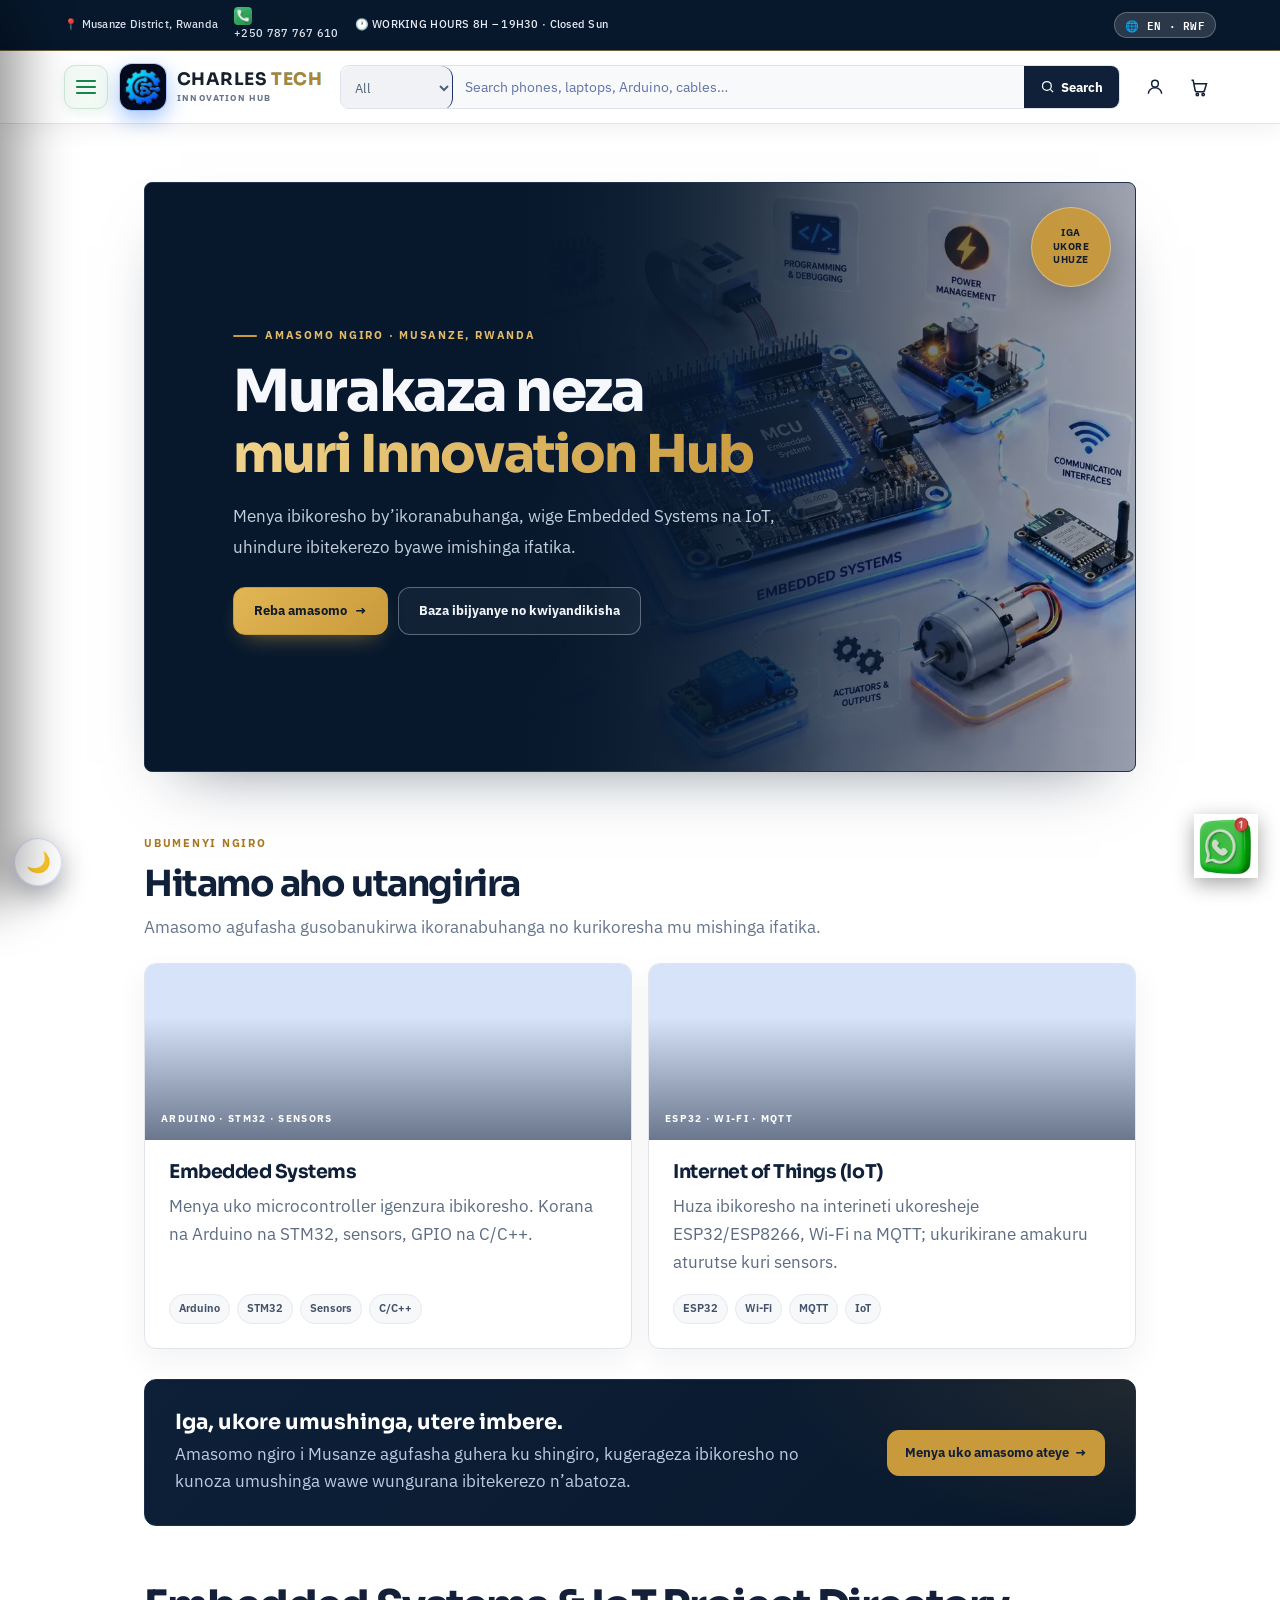
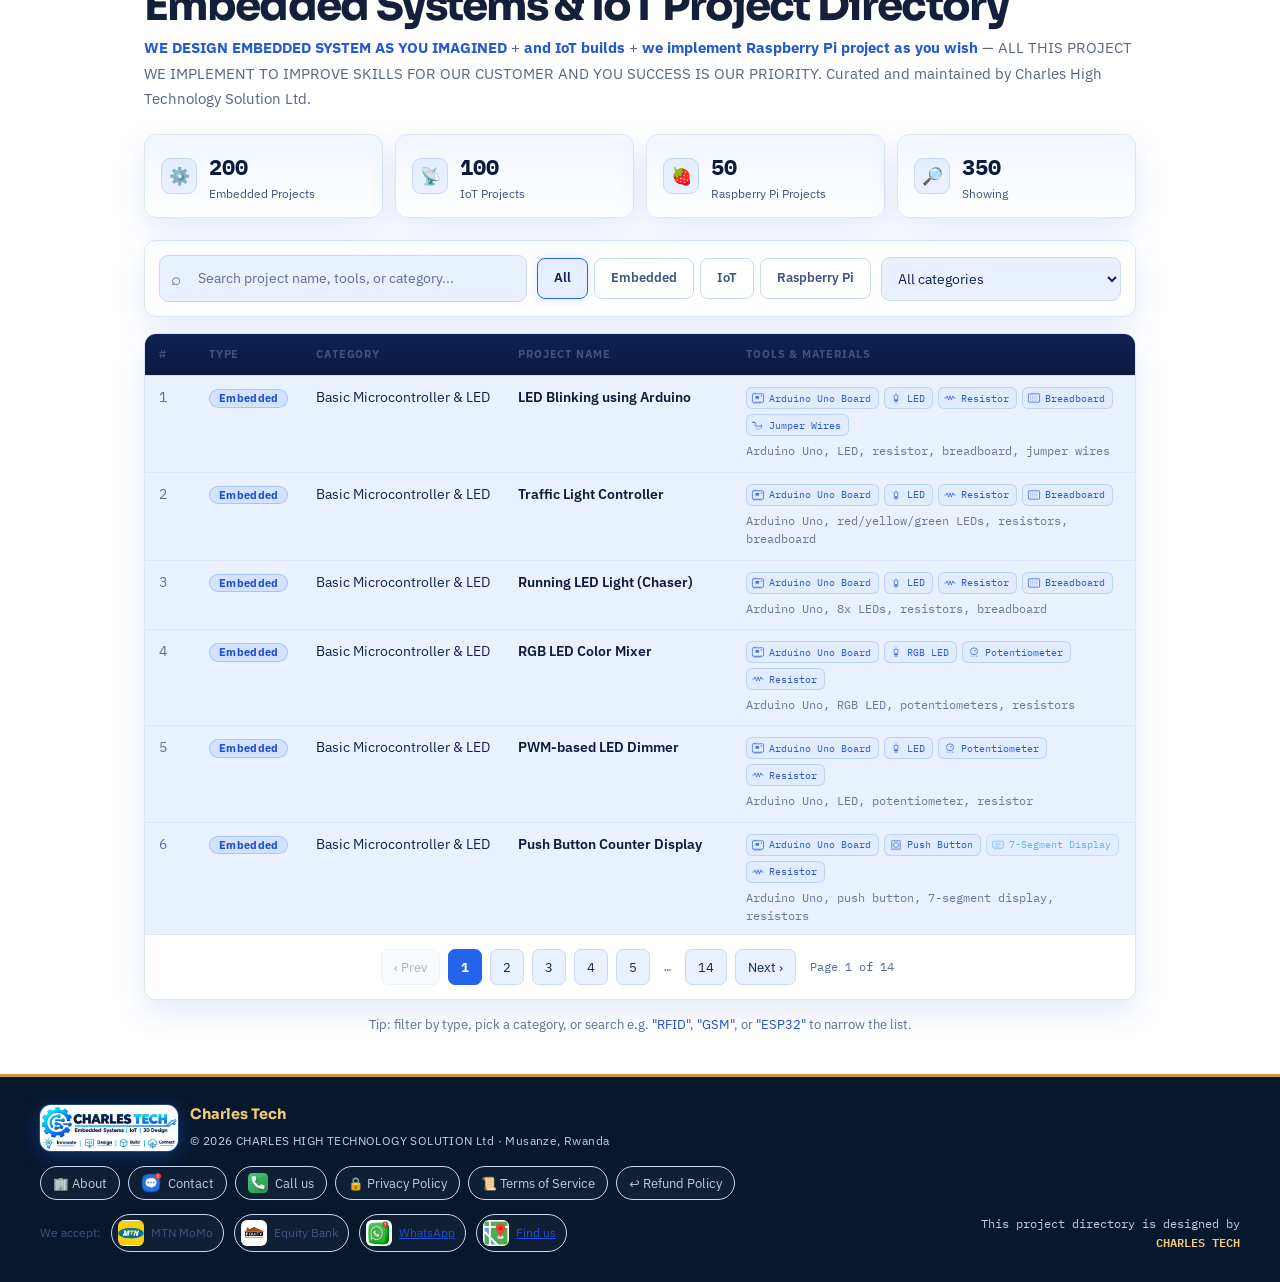
==== index.html @ 1669e125 "Remove Shop promotional image carousel Improve responsive Shop layout and refresh cached assets.\n\n" ====
<!DOCTYPE html>
<html lang="en">
<head>
<meta charset="UTF-8" />
<meta name="viewport" content="width=device-width, initial-scale=1, viewport-fit=cover" />
<meta name="color-scheme" content="light" />
<!-- SECURITY: pictures may only come from this website's own folder (images/) or from data written inside the code.
     Picture links to other websites are BLOCKED by the line below, so nobody can swap your pictures from outside. -->
<meta http-equiv="Content-Security-Policy" content="img-src 'self' data: blob: file:" />
<title>Embedded Systems &amp; IoT Courses in Musanze | Charles Tech Innovation Hub</title>
<!--
  ======================== IMAGE GUIDE — how pictures work on this website ========================
  • Every picture is a DOWNLOADED FILE inside the folder  images/  that sits next to this index.html.
    NO web links are used anywhere (not even inside the code).
  • The folders follow the navigation bar, from Home to the last page:
        images/00-logo-and-icons/   logo + small icons (Equity, MTN, WhatsApp …)          → use .png
        images/01-home/             Home auto-moving pictures  slide-1.jpg … slide-6.jpg  + workshop.jpg
        images/02-shop/products/    shop product photos named by product code, e.g. d001.jpg
        images/03-learn/            Learn auto-moving pictures slide-1.jpg … slide-3.jpg  + gallery-01.jpg … gallery-18.jpg
        images/04-hot-deals/        Hot Deals auto-moving pictures slide-1.jpg … slide-3.jpg
        images/05-team/             team photos  member-1.jpg … member-4.jpg
        images/06-attendance/       only a BACKUP copy — the Attendance & Stock picture is written INSIDE the code
        images/07-other-pages/      banners of Documentation, Tutorials, About, Contact + about-manager.jpg
  • Above every picture in the code you will find TWO comment lines:
        🖼️ IMAGE : what kind of picture goes there (shape + best size)
        📁 FILE  : the exact file name to use
  • TO CHANGE A PICTURE: save your new picture with EXACTLY the same name (same folder, same .jpg/.png ending)
    over the old one. No code editing needed. Then upload the whole folder to your hosting.
  • TO CHECK: open the site with  ?images  at the end of the address (index.html?images) — every picture
    gets a label with its file name and a list shows which files are missing.
  =================================================================================================
-->

<meta name="description" content="Learn Embedded Systems and IoT in Musanze with practical Arduino, ESP32, sensors and real-world projects at Charles Tech." />
<link rel="canonical" href="https://www.charlestech.rw/" />
<meta name="theme-color" content="#040a1c" id="metaTheme" />
<link rel="manifest" href="manifest.webmanifest" />
<link href="assets/css/bootstrap.min.css" rel="stylesheet" />
<style id="chts-storefront">
  :root{
    --store-ink:#17202c;
    --store-muted:#707b88;
    --store-line:#e5eaf1;
    --store-primary:#2563eb;
    --store-primary-dark:#1d4ed8;
    --store-blue:#132642;
    --store-surface:#fff;
    --store-soft:#f5f8fc;
    color-scheme:light;
  }
  html,body{background:#fff;color:var(--store-ink);font-family:Inter,"Segoe UI",Arial,sans-serif}
  body{font-size:15px}
  a{color:inherit}
  .utilbar-v2{min-height:36px;padding:6px clamp(16px,5vw,76px);background:var(--store-primary);color:#fff;font-size:12px}
  .utilbar-v2 a{color:#fff}
  .utilbar-v2 .ub-left,.utilbar-v2 .ub-right{gap:18px}
  .ub-lang{padding:0;border:0;background:transparent;font:inherit;color:#fff}
  .brandbar{position:relative;display:flex;gap:22px;padding:14px clamp(16px,5vw,76px);background:#fff;border-bottom:1px solid var(--store-line);color:var(--store-ink);box-shadow:none}
  .brand-left{gap:14px}
  .cw-brand{display:flex;align-items:center;gap:10px;color:inherit;text-decoration:none}
  .cw-brand img{width:48px;height:48px;object-fit:contain}
  .cw-text b{font-size:23px;letter-spacing:-1.1px;font-weight:850;color:#17202c}
  .cw-text b i{font-style:normal;color:var(--store-primary)}
  .cw-text small{display:block;color:var(--store-muted);font-size:10px;letter-spacing:.04em}
  .header-search{height:42px;border:1px solid #dfe3e8;border-radius:7px;background:#fff}
  .header-search select{max-width:145px;background:#f8f9fa;color:#5d6670}
  .header-search input{color:var(--store-ink)}
  .header-search button{background:var(--store-primary);color:#fff}
  .header-authbtn{border-color:var(--store-line);background:#fff;color:var(--store-ink)}
  .header-authbtn small{color:var(--store-muted)}
  .header-authbtn.primary{background:var(--store-primary);color:#fff;box-shadow:none}
  .header-authbtn.primary small{color:#fff}
  .header-authbtn.primary span{color:#fff}
  .icon-btn{color:var(--store-ink)}
  .wa-btn{color:var(--store-primary)}
  .mainnav-v2{position:relative;top:auto;z-index:20;padding:0 clamp(16px,5vw,76px);gap:10px;background:#fff;border-bottom:1px solid var(--store-line);box-shadow:0 3px 12px rgba(20,30,40,.035)}
  .mainnav-v2 a{padding:12px 15px;border-bottom-width:2px;color:#3b424b;font-size:13px}
  .mainnav-v2 a:hover,.mainnav-v2 a.active{color:var(--store-primary);border-bottom-color:var(--store-primary)}
  .mainnav-v2 a.active{background:none;box-shadow:none}
  .wrap{width:min(1320px,100%);padding:0 clamp(16px,5vw,76px);margin:0 auto}
  #sec-home{padding-top:0}
  .store-home{--bs-gutter-x:1.5rem}
  .store-hero{position:relative;display:grid;align-items:center;min-height:clamp(280px,38vw,460px);margin:24px 0 0;overflow:hidden;border-radius:12px;background:#f4f6f8}
  .store-hero img{position:absolute;inset:0 0 0 auto;width:58%;height:100%;object-fit:contain;object-position:center}
  .store-hero:after{position:absolute;inset:0;content:"";background:linear-gradient(90deg,#f4f6f8 0%,#f4f6f8 35%,rgba(244,246,248,.92) 48%,rgba(244,246,248,0) 77%)}
  .store-hero-copy{position:relative;z-index:1;max-width:700px;padding:clamp(28px,6vw,76px);color:var(--store-ink)}
  .store-kicker{display:inline-flex;align-items:center;gap:8px;margin-bottom:15px;color:var(--store-primary);font-size:12px;font-weight:750;letter-spacing:.13em;text-transform:uppercase}
  .store-hero h1{max-width:570px;margin:0 0 14px;font-size:clamp(32px,4.4vw,54px);font-weight:850;line-height:1.04;letter-spacing:-.045em;color:#fff}
  .store-hero p{max-width:470px;margin:0 0 24px;color:#596575;font-size:16px;line-height:1.7}
  .store-hero .btn{min-height:46px;padding:12px 21px;border-radius:6px;font-weight:700}
  .store-btn-primary{border:1px solid var(--store-primary);background:var(--store-primary);color:#fff}
  .store-btn-primary:hover{border-color:var(--store-primary-dark);background:var(--store-primary-dark);color:#fff}
  .store-btn-ghost{border:1px solid #cbd1d8;background:#fff;color:var(--store-ink)}
  .store-btn-ghost:hover{background:#f3f5f7;color:var(--store-ink)}
  .store-hero-badge{position:absolute;right:24px;top:24px;z-index:1;display:grid;place-items:center;width:70px;height:70px;border:1px solid rgba(255,255,255,.45);border-radius:50%;background:var(--store-primary);color:#fff;font-size:11px;font-weight:800;text-align:center;line-height:1.2}
  .store-benefits{display:flex;align-items:center;justify-content:center;gap:clamp(16px,4vw,48px);min-height:56px;margin:0 -1px;border-bottom:1px solid var(--store-line);color:var(--store-primary);font-size:12px;font-weight:700}
  .store-benefits span{display:inline-flex;align-items:center;gap:7px;white-space:nowrap}
  .store-benefits i{font-style:normal;font-size:15px}
  .store-section{padding:34px 0 6px}
  .store-section-head{display:flex;justify-content:space-between;align-items:end;gap:16px;margin-bottom:18px}
  .store-section-head h2{margin:0;color:var(--store-ink);font-size:22px;font-weight:780;letter-spacing:-.035em}
  .store-section-head p{margin:5px 0 0;color:var(--store-muted);font-size:13px}
  .store-view-all{flex-shrink:0;color:#333d48;font-size:12px;text-decoration:none}
  .store-view-all:hover{color:var(--store-primary)}
  .store-category-card{display:flex;min-height:192px;flex-direction:column;overflow:hidden;border:1px solid var(--store-line);border-radius:8px;background:#fff;color:var(--store-ink);text-decoration:none;transition:box-shadow .18s,transform .18s}
  .store-category-card:hover{transform:translateY(-3px);box-shadow:0 12px 30px rgba(37,99,235,.12)}
  .store-category-image{position:relative;display:grid;place-items:center;min-height:144px;padding:12px;overflow:hidden;background:#fff}
  .store-category-image img{width:100%;height:135px;object-fit:contain}
  .store-category-image .store-emoji{font-size:65px;line-height:1}
  .store-category-title{display:flex;flex:1;align-items:center;justify-content:center;min-height:44px;padding:8px 10px;border-top:1px solid var(--store-line);font-size:12px;font-weight:650;text-align:center}
  .store-product-card{height:100%;overflow:hidden;border:1px solid var(--store-line);border-radius:8px;background:#fff;transition:transform .18s,box-shadow .18s}
  .store-product-card:hover{transform:translateY(-3px);box-shadow:0 12px 28px rgba(37,99,235,.12)}
  .store-product-image{position:relative;display:grid;place-items:center;height:190px;padding:12px;background:#fff}
  .store-product-image img{width:100%;height:100%;object-fit:contain}
  .store-product-image .pc-slider{position:absolute;inset:0;width:100%;height:100%}
  .store-product-image .pc-slide{width:100%;height:100%;object-fit:contain}
  .store-product-image .pc-emoji{font-size:68px}
  .store-product-info{padding:12px 13px 14px;border-top:1px solid var(--store-line)}
  .store-product-category{display:block;margin-bottom:5px;color:var(--store-muted);font-size:10px;text-transform:uppercase;letter-spacing:.055em}
  .store-product-name{display:-webkit-box;min-height:38px;overflow:hidden;margin:0 0 7px;color:#303943;font-size:13px;font-weight:600;line-height:1.45;-webkit-box-orient:vertical;-webkit-line-clamp:2}
  .store-product-price{display:block;margin:0 0 10px;color:var(--store-primary-dark);font-size:14px;font-weight:800}
  .store-product-card .btn{width:100%;padding:8px 10px;border-radius:5px;font-size:12px;font-weight:700}
  .store-empty{grid-column:1/-1;padding:30px;border:1px dashed var(--store-line);border-radius:9px;color:var(--store-muted);text-align:center}
  .store-brands{display:flex;align-items:center;justify-content:center;gap:clamp(18px,5vw,56px);flex-wrap:wrap;padding:24px 0;border-top:1px solid var(--store-line);border-bottom:1px solid var(--store-line)}
  .store-brands-label{width:100%;color:var(--store-muted);font-size:11px;font-weight:700;letter-spacing:.13em;text-align:center;text-transform:uppercase}
  .store-brand-word{color:#58616b;font-size:17px;font-weight:800;letter-spacing:-.04em}
  .store-brand-word:nth-child(3){color:var(--store-primary)}
  .store-brand-word:nth-child(4){color:#398f55}
  .store-brand-word:nth-child(5){color:#1878b9}
  .store-about{display:grid;grid-template-columns:1fr 1fr;gap:28px;align-items:center;padding:34px 0 44px}
  .store-about img{width:100%;max-height:300px;object-fit:cover;border-radius:9px}
  .store-about h2{margin:0 0 10px;font-size:24px;font-weight:800;letter-spacing:-.035em}
  .store-about p{max-width:550px;color:var(--store-muted);font-size:14px;line-height:1.75}
  .store-about-stats{display:flex;gap:22px;margin-top:18px}
  .store-about-stats b{display:block;color:var(--store-primary);font-size:18px}
  .store-about-stats span{color:var(--store-muted);font-size:11px}
  .legacy-home{margin:14px 0 32px;border-top:1px solid var(--store-line);color:var(--store-ink)}
  .legacy-home>summary{padding:15px 4px;color:#4d5864;font-size:13px;font-weight:700;cursor:pointer}
  .legacy-home-body{padding-top:12px}
  .page-section:not(#sec-home){padding-top:28px;padding-bottom:38px}
  .page-section .section-head h2{color:var(--store-ink)}
  #productGrid .product-card{border:1px solid var(--store-line);background:#fff;color:var(--store-ink);box-shadow:0 4px 16px rgba(16,26,40,.04)}
  #productGrid .product-card .cat,#productGrid .product-card .stock,.pc-rating{color:var(--store-muted)}
  #productGrid .product-card .price{color:var(--store-primary-dark)}
  #productGrid .product-card h4{color:var(--store-ink)}
  .btn-primary,.btn.btn-primary{background:var(--store-primary);border-color:var(--store-primary);color:#fff}
  .btn-primary:hover,.btn.btn-primary:hover{background:var(--store-primary-dark);border-color:var(--store-primary-dark)}
  .footerbar{margin-top:0;background:#26344a;color:#fff}
  .footerbar .footer-text,.footerbar .footer-text small,.footerbar .footer-tag{color:rgba(255,255,255,.72)}
  .footerbar .footer-text b,.footerbar .footer-tag .accent{color:#fff}
  .footer-links a{color:rgba(255,255,255,.78)}
  .footer-logos{color:#fff}
  .wa-float{background:#1eaa68}
  @media(max-width:900px){
    .brandbar{gap:12px;padding-top:12px;padding-bottom:12px}
    .brandbar .header-search{order:3;flex:1 1 100%}
    .store-product-image{height:165px}
    .store-category-card{min-height:175px}
    .store-category-image{min-height:128px}
    .store-category-image img{height:120px}
  }
  @media(max-width:640px){
    .utilbar-v2{font-size:11px}
    .brandbar{padding:10px 14px}
    .cw-brand img{width:40px;height:40px}
    .cw-text b{font-size:19px}
    .cw-text small{font-size:8px}
    .brand-right-icons{margin-left:auto}
    .brand-right-icons .icon-btn:first-child{display:none}
    .wa-btn .wa-label{display:none}
    .header-search{flex-basis:100%}
    .header-search select{max-width:105px}
    .mainnav-v2{padding:0 8px;gap:0}
    .mainnav-v2 a{padding:10px 11px;font-size:12px}
    .wrap{padding-right:14px;padding-left:14px}
    .store-hero{min-height:340px;margin-top:14px;border-radius:8px}
    .store-hero img{width:100%;opacity:.28;object-position:center}
    .store-hero:after{background:linear-gradient(90deg,rgba(244,246,248,.94),rgba(244,246,248,.8))}
    .store-hero-copy{padding:24px 20px}
    .store-hero h1{max-width:350px;font-size:clamp(32px,9vw,36px)}
    .store-hero p{font-size:14px}
    .store-hero-badge{top:auto;right:12px;bottom:12px;width:50px;height:50px;font-size:8px}
    .store-benefits{justify-content:flex-start;overflow-x:auto;min-height:49px;gap:22px;scrollbar-width:none}
    .store-benefits::-webkit-scrollbar{display:none}
    .store-benefits span{font-size:11px}
    .store-section{padding-top:26px}
    .store-section-head h2{font-size:19px}
    .store-category-card{min-height:160px}
    .store-category-image{min-height:118px}
    .store-category-image img{height:108px}
    .store-category-title{font-size:11px}
    .store-product-image{height:155px}
    .store-product-info{padding:10px}
    .store-product-name{font-size:12px}
    .store-product-price{font-size:13px}
    .store-about{grid-template-columns:1fr;gap:18px;padding:28px 0}
    .store-about img{grid-row:1;max-height:220px}
    .store-about h2{font-size:21px}
    .store-brand-word{font-size:15px}
  }
  @media(prefers-reduced-motion:reduce){
    *,*:before,*:after{scroll-behavior:auto!important;animation-duration:.01ms!important;animation-iteration-count:1!important;transition-duration:.01ms!important}
  }
</style>
<style id="chts-touch">
/* ===== APP-READY TOUCH & SCREEN RULES — phones, tablets, laptops, desktops (installed app or browser) ===== */
@media (pointer:coarse){
  button,.btn,.cat-tab-btn,.eg-chip-btn,.admin-tab-btn,.pay-chip,.paycard-copy,.pw-toggle{min-height:44px}
  .pw-toggle,#drawerCloseBtn{min-width:44px;min-height:44px}
  nav.footer-links a,.contact-value a,.ub-left a{display:inline-flex;align-items:center;min-height:44px}
  .hs-dots button,.eg-th,.pc-dots i{position:relative}
  .hs-dots button{min-height:0;min-width:0}
  .hs-dots button::after{content:"";position:absolute;inset:-18px -8px}      /* tiny dots get a big finger area */
  input,select,textarea{font-size:16px}                                        /* stops iPhone zooming into forms */
}
@media (hover:none){ a:hover,button:hover{transform:none} }
@media (min-width:1900px){ html{font-size:112.5%} }                           /* big monitors / TV browsers */
@media (display-mode:standalone){ body{-webkit-user-select:none;user-select:none} input,textarea,[contenteditable]{-webkit-user-select:text;user-select:text} }
</style>
<style id="chts-images-css">
/* ===== IMAGES — plain files in the images/ folder, responsive on phone, tablet, laptop and desktop ===== */
img{max-width:100%;height:auto}
/* a picture that is missing never shows a broken icon: its box keeps the brand colours */
img.img-missing{background-color:#0b1f66;background-image:radial-gradient(120% 120% at 100% 0,rgba(6,182,212,.35),transparent 55%),linear-gradient(135deg,#0a1a4f,#1d4ed8)}
.pic-optional:not(.pic-ok){opacity:0;pointer-events:none}
.has-pic>.pc-emoji{display:none}
.pc-photo{position:absolute;inset:8px;width:calc(100% - 16px);height:calc(100% - 16px);object-fit:contain;border-radius:10px}
/* section banner (Documentation, Tutorials, About, Contact): wide on desktop, taller crop on phones */
.sec-banner{position:relative;display:block;width:100%;height:auto;aspect-ratio:4/1;min-height:104px;max-height:220px;margin:0 0 16px;border-radius:16px;overflow:hidden;
  object-fit:cover;object-position:center;background:#0a1a4f;box-shadow:0 0 0 1px rgba(96,165,250,.28),0 10px 30px rgba(3,10,40,.35)}
@media (max-width:640px){.sec-banner{aspect-ratio:16/7;border-radius:12px;margin-bottom:12px}}
/* ?images checker */
body.img-guide img[src^="images/"],body.img-guide img[data-missing],body.img-guide .workplace-photo-bg{outline:3px dashed #f59e0b!important;outline-offset:-3px}
body.img-guide img.img-missing{outline-color:#ef4444!important}
#img-guide{position:fixed;right:10px;bottom:10px;z-index:99999;width:min(460px,calc(100vw - 20px));max-height:72vh;overflow:auto;background:#fff;color:#0f1b3d;border:2px solid #f59e0b;border-radius:14px;padding:12px 14px;box-shadow:0 12px 40px rgba(0,0,0,.45);font:13px/1.45 system-ui,sans-serif}
#img-guide p{margin:6px 0}#img-guide code{background:#eef3fb;padding:1px 5px;border-radius:5px;word-break:break-all}
#img-guide table{width:100%;border-collapse:collapse}#img-guide td{border-top:1px solid #e0e7f5;padding:5px 4px;vertical-align:top}
#img-guide #igx{float:right;border:0;background:#f59e0b;color:#000;border-radius:8px;width:30px;height:30px;font-size:18px;cursor:pointer}
</style>
<script id="chts-images">
/* =====================================================================================================
   IMAGES — the simple and safe way (no web links, no picture engine)
   -----------------------------------------------------------------------------------------------------
   • Every picture is a normal <img src="images/…"> tag pointing to a file in the folder  images/
     It works without any script, works after hosting, and is saved for offline use by the app (sw.js).
   • This small script only does two things:
       1) if a picture file is missing, it shows a clean blue box instead of a broken-picture icon
       2) open the site with  ?images  (index.html?images) to see every picture's file name + which are missing
   ===================================================================================================== */
(function(){
  'use strict';
  var BLANK='[data-uri]';
  var OK=window.CHTS_IMG_OK=new Set(), BAD=window.CHTS_IMG_BAD=new Set();
  function src(t){ return t.getAttribute('src')||''; }
  document.addEventListener('load',function(e){
    var t=e.target; if(!t||t.tagName!=='IMG') return; var s=src(t); if(!s||s===BLANK) return;
    OK.add(s); t.classList.add('pic-ok'); t.classList.remove('img-missing');
    if(t.classList.contains('pic-optional')&&t.parentElement) t.parentElement.classList.add('has-pic');
  },true);
  document.addEventListener('error',function(e){
    var t=e.target; if(!t||t.tagName!=='IMG') return; var s=src(t); if(!s||s===BLANK) return;
    if(!/^(images|assets)\//.test(s)) return;                 /* only our own files are handled here */
    BAD.add(s); t.setAttribute('data-missing',s); t.classList.add('img-missing'); t.classList.remove('pic-ok');
    if(t.classList.contains('pic-optional')&&t.parentElement) t.parentElement.classList.remove('has-pic');
    t.removeAttribute('srcset'); t.src=BLANK;
  },true);

  /* ---------- ?images → checker panel ---------- */
  var CSS_FILES=['images/00-logo-and-icons/logo-wide.png','images/00-logo-and-icons/icon-equity.png','images/00-logo-and-icons/icon-mtn.png',
    'images/00-logo-and-icons/icon-whatsapp.png','images/00-logo-and-icons/icon-map.png','images/00-logo-and-icons/icon-chat.png',
    'images/00-logo-and-icons/icon-phone.png','images/01-home/workshop.jpg','images/07-other-pages/about-manager.jpg'];
  function probe(u){ return new Promise(function(ok){ var i=new Image(); i.onload=function(){ok(true)}; i.onerror=function(){ok(false)}; i.src=u; }); }
  function guide(){
    document.body.classList.add('img-guide');
    var p=document.createElement('div'); p.id='img-guide';
    p.innerHTML='<button type="button" id="igx" aria-label="Close">×</button><b>🖼️ Pictures of this website</b>'+
      '<p>Every picture is a file in the folder <code>images/</code>. Orange dashed boxes = pictures, red = file missing. Move the mouse over a picture to see its file name.</p><div id="igl">Checking files…</div>';
    document.body.appendChild(p); p.querySelector('#igx').onclick=function(){ p.remove(); document.body.classList.remove('img-guide'); };
    var set={};
    document.querySelectorAll('img').forEach(function(im){ var s=im.getAttribute('data-missing')||src(im); if(/^images\//.test(s)){ set[s]=1; im.title='📁 '+s; } });
    CSS_FILES.forEach(function(s){ set[s]=1; });
    var keys=Object.keys(set).sort();
    Promise.all(keys.map(probe)).then(function(r){
      var miss=0, rows=keys.map(function(k,i){ if(!r[i]) miss++; return '<tr><td>'+(r[i]?'✅':'❌')+'</td><td><code>'+k+'</code></td></tr>'; }).join('');
      p.querySelector('#igl').innerHTML='<p><b>'+(keys.length-miss)+' found · '+miss+' missing</b> (on the pages opened so far — open each page to check its pictures)</p><table>'+rows+'</table>'+
        '<p><small>Product photos: <code>images/02-shop/products/&lt;product code&gt;.jpg</code> (codes in product-codes.csv)</small></p>';
    });
  }
  function start(){ if(/[?&]images(=|&|$)/.test(location.search)) setTimeout(guide,1200); }
  if(document.readyState==='loading') document.addEventListener('DOMContentLoaded',start); else start();
})();
</script>



<link rel="apple-touch-icon" href="assets/icons/apple-touch-icon.png" />
<meta name="mobile-web-app-capable" content="yes" />
<meta name="apple-mobile-web-app-capable" content="yes" />
<meta name="apple-mobile-web-app-status-bar-style" content="black-translucent" />
<meta name="apple-mobile-web-app-title" content="Charles Tech Innovation Hub" />
<link rel="preload" as="image" href="images/01-home/slide-1.jpg" fetchpriority="high" />
<script>try{var t=localStorage.getItem("chts-theme");if(t)document.documentElement.dataset.theme=t}catch(e){}</script>
<link rel="icon" type="image/png" href="assets/icons/favicon.png" />

<!-- Open Graph / social share preview -->
<meta property="og:type" content="website" />
<meta property="og:site_name" content="Charles Tech Innovation Hub" />
<meta property="og:title" content="Learn Embedded Systems &amp; IoT in Musanze | Charles Tech Innovation Hub" />
<meta property="og:description" content="Build practical skills in Embedded Systems and IoT with Arduino, ESP32, sensors and real-world projects at Charles Tech in Musanze." />
<meta property="og:url" content="https://www.charlestech.rw/" />
<meta property="og:locale" content="en_RW" />
<meta name="twitter:card" content="summary" />
<meta name="twitter:title" content="Learn Embedded Systems &amp; IoT in Musanze | Charles Tech Innovation Hub" />
<meta name="twitter:description" content="Build practical skills in Embedded Systems and IoT with Arduino, ESP32, sensors and real-world projects at Charles Tech in Musanze." />

<!-- Structured data: helps Google show CHTS as a real local business -->
<script type="application/ld+json">
{
  "@context": "https://schema.org",
  "@type": "ElectronicsStore",
  "name": "CHARLES HIGH TECHNOLOGY SOLUTION Ltd",
  "alternateName": "Charles Tech Innovation Hub",
  "description": "Embedded Systems and IoT Smart project kits, tools, and training based in Musanze, Rwanda.",
  "url": "https://www.charlestech.rw/",
  "telephone": "+250787767610",
  "address": {
    "@type": "PostalAddress",
    "addressLocality": "Musanze",
    "addressCountry": "RW"
  },
  "openingHours": "Mo-Sa 08:00-19:30",
  "sameAs": [
    "https://wa.me/250787767610"
  ]
}
</script>

<link rel="preconnect" href="https://fonts.googleapis.com">
<link href="https://fonts.googleapis.com/css2?family=Sora:wght@500;600;700;800&family=IBM+Plex+Sans:wght@400;500;600;700&family=IBM+Plex+Mono:wght@400;500;600&display=swap" rel="stylesheet">
<style>
  :root{
    --bg:        #040a1c;
    --bg-soft:   #071230;
    --panel:     #0a1636;
    --panel-2:   #0e1d45;
    --line:      #1c3070;
    --line-soft: #142457;
    --green-50:  #eaf2ff;
    --green-100: #cfe0ff;
    --green-300: #7fb0ff;
    --green-400: #4d8dff;
    --green-500: #2f6df0;
    --green-600: #1f55d0;
    --green-glow: rgba(77,141,255,0.35);
    --blue-400:  #60a5fa;
    --amber-400: #f2c14e;
    --teal-400:  #38c8f0;
    --text-dim:  #94a9d6;
    --text-dim-2:#6073a3;
    --radius:    12px;
    --shadow:    0 10px 30px rgba(0,0,0,0.35);
  }

  *{ box-sizing: border-box; }
  html,body{ margin:0; padding:0; scroll-behavior:smooth; }
  body{
    background:
      radial-gradient(1400px 700px at 8% -12%, rgba(77,141,255,0.16), transparent 58%),
      radial-gradient(1000px 550px at 105% 5%, rgba(95,184,255,0.10), transparent 55%),
      radial-gradient(900px 500px at 50% 105%, rgba(56,200,240,0.08), transparent 60%),
      linear-gradient(160deg, #071433 0%, #040a1c 45%, #030818 100%),
      var(--bg);
    background-attachment: fixed;
    color: var(--green-50);
    font-family: 'IBM Plex Sans', 'Segoe UI', sans-serif;
    min-height: 100vh;
    position: relative;
  }
  body::before{
    content:"";
    position: fixed;
    inset:0;
    z-index:-1;
    pointer-events:none;
    opacity:0.5;
    background-image:
      linear-gradient(rgba(77,141,255,0.05) 1px, transparent 1px),
      linear-gradient(90deg, rgba(77,141,255,0.05) 1px, transparent 1px);
    background-size: 42px 42px;
    -webkit-mask-image: radial-gradient(1200px 800px at 50% 0%, #000 30%, transparent 85%);
    mask-image: radial-gradient(1200px 800px at 50% 0%, #000 30%, transparent 85%);
  }

  a{ color: var(--green-300); }

  /* ---------- UTILITY TOP BAR (announcement / contact strip, like the reference layout) ---------- */
  .utilbar{
    background: linear-gradient(90deg, var(--green-600), #1b3f9e);
    color: #eaf2ff;
    font-size: 12.5px;
    padding: 7px 22px;
    display:flex; align-items:center; justify-content:space-between; gap:14px;
    flex-wrap:wrap;
  }
  .utilbar .util-left{ font-weight:600; white-space:nowrap; }
  .utilbar .util-right{ display:flex; align-items:center; gap:16px; flex-wrap:wrap; }
  .utilbar a{ color:#eaf2ff; text-decoration:none; display:flex; align-items:center; gap:5px; white-space:nowrap; opacity:0.95; }
  .utilbar a:hover{ opacity:1; text-decoration:underline; }
  .utilbar .sep{ opacity:0.4; }
  @media (max-width: 980px){
    .utilbar .util-left{ display:none; }
    .utilbar{ justify-content:center; }
  }
  @media (max-width: 620px){
    .utilbar .util-right{ gap:10px; font-size:11.5px; }
    .utilbar .util-hide-sm{ display:none; }
  }

  /* ---------- BRAND BAR (top, sticky — visible on every screen) ---------- */
  .brandbar{
    position: sticky;
    top: 0;
    z-index: 50;
    display:flex;
    align-items:center;
    justify-content:space-between;
    flex-wrap: wrap;
    gap: 14px;
    padding: 10px 22px;
    background: linear-gradient(180deg, rgba(4,10,28,0.97), rgba(4,10,28,0.88));
    backdrop-filter: blur(8px);
    border-bottom: 1px solid var(--line-soft);
  }
  .brand-left{ display:flex; align-items:center; gap:10px; }
  .brand-mark{
    width: 38px; height: 38px; border-radius: 50%;
    background: #ffffff;
    display:flex; align-items:center; justify-content:center;
    font-family:'Sora',sans-serif; font-weight:800; color:#ffffff; font-size:15px;
    box-shadow: 0 0 14px var(--green-glow), 0 0 0 2px rgba(77,141,255,0.35);
    flex-shrink:0;
    overflow:hidden;
  }
  .brand-mark svg{ width: 62%; height: 62%; color:#ffffff; }
  .brand-mark img{ width:100%; height:100%; object-fit:cover; display:block; }

  /* ---------- MAIN NAV (functional site navigation) ---------- */
  .mainnav{
    position: sticky;
    top: 0;
    z-index: 49;
    display:flex;
    align-items:center;
    gap:6px;
    padding: 8px 22px;
    background: rgba(7,18,48,0.92);
    backdrop-filter: blur(6px);
    border-bottom: 1px solid var(--line-soft);
    overflow-x: auto;
    scrollbar-width: thin;
  }
  .mainnav::-webkit-scrollbar{ height:5px; }
  .mainnav::-webkit-scrollbar-thumb{ background: var(--line); border-radius:4px; }
  .mainnav a{
    flex-shrink:0;
    display:flex; align-items:center; gap:6px;
    padding: 7px 13px;
    border-radius: 999px;
    font-family:'IBM Plex Sans',sans-serif;
    font-weight:600; font-size:12.5px;
    color: var(--text-dim);
    text-decoration:none;
    border: 1px solid transparent;
    white-space:nowrap;
    transition: all .15s ease;
  }
  .mainnav a:hover{
    color: var(--green-100);
    background: rgba(77,141,255,0.08);
    border-color: var(--line);
  }
  .mainnav a.active{
    color:#ffffff;
    background: linear-gradient(135deg,#3b82f6,#1d4ed8);
    box-shadow: 0 0 12px var(--green-glow);
  }
  .mainnav a.danger:hover{ color:#ffb4b4; background: rgba(255,90,90,0.08); }
  @media (max-width: 640px){
    .mainnav{ padding: 8px 14px; gap:4px; }
    .mainnav a{ padding:6px 10px; font-size:12px; }
  }
  .brand-name{
    font-family:'Sora', sans-serif;
    font-weight: 700;
    font-size: 14.5px;
    color: var(--green-100);
    letter-spacing: 0.2px;
    line-height:1.15;
  }
  .brand-name small{
    display:block;
    font-family:'IBM Plex Mono', monospace;
    font-weight: 500;
    font-size: 10.5px;
    color: var(--text-dim-2);
    letter-spacing: 1.4px;
    margin-top:1px;
  }
  .brand-right{
    font-family:'IBM Plex Mono', monospace;
    font-size: 11px;
    color: var(--text-dim-2);
    letter-spacing: 0.5px;
    white-space: nowrap;
  }
  .brand-right span{ color: var(--green-300); }
  .brand-right-icons{ display:flex; align-items:center; gap:10px; }
  .brand-tagline{ font-family:'IBM Plex Mono', monospace; font-size:11px; color:var(--text-dim-2); letter-spacing:0.5px; }
  .brand-tagline span{ color: var(--green-300); }

  /* ---------- UTILITY BAR (v2 — location / hours left, lang+quicklinks right) ---------- */
  .utilbar-v2{
    background: linear-gradient(90deg, var(--green-600), #1b3f9e);
    color: #eaf2ff;
    font-size: 12px;
    padding: 6px 22px;
    display:flex; align-items:center; justify-content:space-between; gap:16px;
    flex-wrap:wrap;
  }
  .utilbar-v2 .ub-left{ display:flex; align-items:center; gap:16px; flex-wrap:wrap; font-weight:500; }
  .utilbar-v2 .ub-left span{ display:flex; align-items:center; gap:5px; white-space:nowrap; }
  .utilbar-v2 .ub-right{ display:flex; align-items:center; gap:14px; flex-wrap:wrap; }
  .utilbar-v2 a{ color:#eaf2ff; text-decoration:none; opacity:0.95; white-space:nowrap; }
  .utilbar-v2 a:hover{ opacity:1; text-decoration:underline; }
  .utilbar-v2 .ub-sep{ opacity:0.4; }
  .ub-lang{
    display:flex; align-items:center; gap:5px;
    background: rgba(255,255,255,0.14);
    border: 1px solid rgba(255,255,255,0.25);
    border-radius: 999px;
    padding: 3px 10px;
    font-family:'IBM Plex Mono', monospace;
    font-size: 11px;
    font-weight:600;
    cursor: default;
    white-space:nowrap;
  }
  @media (max-width: 980px){
    .utilbar-v2 .ub-left span.ub-hide-md{ display:none; }
  }
  @media (max-width: 700px){
    .utilbar-v2{ justify-content:center; }
    .utilbar-v2 .ub-left{ justify-content:center; }
    .utilbar-v2 .ub-right a.ub-hide-sm{ display:none; }
  }

  /* ---------- HEADER SEARCH BAR (category select + input + button) ---------- */
  .brandbar-v2{
    display:flex; align-items:center; gap:16px;
    flex-wrap: wrap;
  }
  .header-search{
    flex: 1 1 320px;
    display:flex;
    align-items:stretch;
    height: 40px;
    border-radius: 8px;
    overflow:hidden;
    border: 1px solid var(--line);
    background: var(--panel);
  }
  .header-search select{
    background: var(--panel-2);
    color: var(--text-dim);
    border: none;
    border-right: 1px solid var(--line);
    font-family:'IBM Plex Sans', sans-serif;
    font-size: 12.5px;
    padding: 0 10px;
    max-width: 110px;
    cursor:pointer;
  }
  .header-search input{
    flex:1;
    background: transparent;
    border: none;
    outline: none;
    color: var(--green-50);
    font-family:'IBM Plex Sans', sans-serif;
    font-size: 13.5px;
    padding: 0 12px;
    min-width: 0;
  }
  .header-search input::placeholder{ color: var(--text-dim-2); }
  .header-search button{
    display:flex; align-items:center; gap:6px;
    padding: 0 16px;
    border: none;
    background: linear-gradient(135deg,#3b82f6,#1d4ed8);
    color: #ffffff;
    font-family:'IBM Plex Sans', sans-serif;
    font-weight:700;
    font-size: 12.5px;
    cursor:pointer;
    white-space:nowrap;
  }
  .header-search button:hover{ filter: brightness(1.06); }
  @media (max-width: 560px){
    .header-search button .util-hide-sm{ display:none; }
  }
  .header-authbtns{ display:flex; align-items:center; gap:8px; flex-shrink:0; }
  .header-authbtn{
    display:flex; flex-direction:column; align-items:flex-start; line-height:1.2;
    padding: 5px 12px;
    border-radius: 8px;
    border: 1px solid var(--line-soft);
    background: rgba(77,141,255,0.05);
    color: var(--green-100);
    text-decoration:none;
    font-family:'IBM Plex Sans', sans-serif;
    transition: all .15s ease;
  }
  .header-authbtn:hover{ border-color: var(--line); background: rgba(77,141,255,0.1); }
  .header-authbtn small{ font-size:9.5px; color: var(--text-dim-2); text-transform:uppercase; letter-spacing:0.5px; }
  .header-authbtn span{ font-size:12.5px; font-weight:700; }
  .header-authbtn.primary{
    background: linear-gradient(135deg,#3b82f6,#1d4ed8);
    border-color: transparent;
    color:#ffffff;
    box-shadow: 0 0 12px var(--green-glow);
  }
  .header-authbtn.primary small{ color: rgba(4,12,34,0.65); }
  .header-authbtn.primary span{ color:#ffffff; }
  @media (max-width: 860px){
    .header-authbtns{ display:none; }
  }

  /* ---------- MAIN NAV v2 (Shop / Learn / Hot Deals / Messages / Ask AI style pills) ---------- */
  .mainnav-v2{
    display:flex; align-items:center; gap:4px;
  }
  .mainnav-v2 a{
    display:flex; align-items:center; gap:6px;
    padding: 9px 15px;
    font-family:'IBM Plex Sans', sans-serif;
    font-weight:600; font-size:13px;
    color: var(--text-dim);
    text-decoration:none;
    border-bottom: 2px solid transparent;
    white-space:nowrap;
    transition: all .15s ease;
  }
  .mainnav-v2 a:hover{ color: var(--green-100); }
  .mainnav-v2 a.active{ color: var(--green-300); border-bottom-color: var(--green-400); }

  /* ---------- SPLASH / LOADING SCREEN (shown while the site boots up) ---------- */
  .splash-screen{
    position: fixed; inset: 0; z-index: 999;
    display:flex; flex-direction:column; align-items:center; justify-content:center;
    gap: 22px;
    background:
      radial-gradient(900px 600px at 50% 38%, rgba(77,141,255,0.16), transparent 60%),
      linear-gradient(160deg, #071433 0%, #040a1c 45%, #030818 100%);
    transition: opacity .5s ease, visibility .5s ease;
    opacity: 1; visibility: visible;
  }
  .splash-screen.hide{ opacity: 0; visibility: hidden; pointer-events: none; }
  .splash-badge{
    position: relative;
    width: 108px; height: 108px;
    border-radius: 50%;
    display:flex; align-items:center; justify-content:center;
    background: radial-gradient(circle at 50% 40%, rgba(77,141,255,0.16), transparent 70%);
  }
  .splash-badge::before{
    content:"";
    position:absolute; inset:0;
    border-radius:50%;
    border: 2px solid var(--line-soft);
  }
  .splash-badge::after{
    content:"";
    position:absolute; inset:0;
    border-radius:50%;
    border: 2px solid transparent;
    border-top-color: var(--green-400);
    border-right-color: var(--green-400);
    animation: splashSpin 1.1s linear infinite;
  }
  .splash-badge .brand-mark{
    width: 66px; height: 66px;
    box-shadow: 0 0 22px var(--green-glow), 0 0 0 2px rgba(77,141,255,0.35);
  }
  @keyframes splashSpin{ to{ transform: rotate(360deg); } }
  .splash-title{
    font-family:'Sora', sans-serif;
    font-weight: 800;
    font-size: 20px;
    color: var(--green-50);
    letter-spacing: 0.2px;
    text-align:center;
  }
  .splash-sub{
    font-family:'IBM Plex Sans', sans-serif;
    font-size: 12.5px;
    color: var(--text-dim);
    margin-top: -12px;
    text-align:center;
  }
  .splash-progress{
    width: min(220px, 60vw);
    height: 4px;
    border-radius: 999px;
    background: var(--line-soft);
    overflow:hidden;
  }
  .splash-progress-bar{
    height: 100%;
    width: 0%;
    border-radius: 999px;
    background: linear-gradient(90deg, var(--green-400), var(--green-600));
    box-shadow: 0 0 10px var(--green-glow);
    animation: splashFill 1.6s ease-in-out infinite;
  }
  @keyframes splashFill{
    0%{ width: 6%; margin-left: 0%; }
    50%{ width: 55%; margin-left: 20%; }
    100%{ width: 6%; margin-left: 94%; }
  }

  /* ---------- HAMBURGER BUTTON ---------- */
  .hamburger-btn{
    display:flex; align-items:center; justify-content:center;
    width: 36px; height: 36px;
    border-radius: 9px;
    border: 1px solid var(--line-soft);
    background: rgba(77,141,255,0.06);
    color: var(--green-200,#b3ceff);
    cursor: pointer;
    flex-shrink:0;
    transition: all .15s ease;
  }
  .hamburger-btn:hover{ background: rgba(77,141,255,0.14); border-color: var(--line); }

  /* ---------- ACCOUNT / CART ICON BUTTONS ---------- */
  .icon-btn{
    position:relative;
    display:flex; align-items:center; justify-content:center;
    width: 34px; height: 34px;
    border-radius: 50%;
    color: var(--green-100);
    text-decoration:none;
    border: 1px solid transparent;
    transition: all .15s ease;
  }
  .icon-btn:hover{ background: rgba(77,141,255,0.1); border-color: var(--line); }
  .icon-badge{
    position:absolute; top:-4px; right:-4px;
    min-width:16px; height:16px; padding:0 3px;
    border-radius:999px;
    background: linear-gradient(135deg,#3b82f6,#1d4ed8);
    color:#ffffff;
    font-family:'IBM Plex Mono', monospace;
    font-size:9.5px; font-weight:700;
    display:flex; align-items:center; justify-content:center;
    box-shadow: 0 0 0 2px var(--bg);
  }
  .icon-badge.zero{ display:none; }

  /* ---------- SIDE DRAWER (hamburger menu, mobile-app style) ---------- */
  .drawer-overlay{
    position: fixed; inset:0; z-index: 90;
    background: rgba(2,6,20,0.55);
    backdrop-filter: blur(2px);
    opacity:0; visibility:hidden;
    transition: opacity .22s ease, visibility .22s ease;
  }
  .drawer-overlay.open{ opacity:1; visibility:visible; }
  .side-drawer{
    position: fixed; top:0; left:0; bottom:0; z-index: 91;
    width: min(300px, 82vw);
    background: linear-gradient(180deg, var(--panel), var(--bg-soft));
    border-right: 1px solid var(--line);
    box-shadow: 20px 0 50px rgba(0,0,0,0.4);
    transform: translateX(-100%);
    transition: transform .25s cubic-bezier(.4,0,.2,1);
    display:flex; flex-direction:column;
    overflow-y:auto;
  }
  .side-drawer.open{ transform: translateX(0); }
  .drawer-head{
    display:flex; align-items:center; justify-content:space-between;
    padding: 16px 18px;
    border-bottom: 1px solid var(--line-soft);
  }
  .drawer-close{
    width:30px; height:30px; border-radius:8px;
    border:1px solid var(--line-soft);
    background:transparent; color: var(--text-dim);
    cursor:pointer; font-size:15px;
  }
  .drawer-close:hover{ color: var(--green-100); border-color: var(--line); }
  .drawer-links{ display:flex; flex-direction:column; padding: 8px 10px; }
  .drawer-links a{
    display:flex; align-items:center; gap:10px;
    padding: 12px 12px;
    border-radius: 10px;
    font-family:'IBM Plex Sans', sans-serif;
    font-weight: 600; font-size: 14px;
    color: var(--green-50);
    text-decoration:none;
    transition: background .15s ease;
  }
  .drawer-links a:hover{ background: rgba(77,141,255,0.1); }
  .drawer-links a.danger{ color:#ffb4b4; }
  .drawer-section-label{
    margin: 6px 18px 0;
    font-family:'IBM Plex Mono', monospace;
    font-size: 10.5px;
    letter-spacing: 2px;
    text-transform: uppercase;
    color: var(--text-dim-2);
  }
  .drawer-links-secondary a{ font-size:13px; color: var(--text-dim); }

  /* ---------- LAYOUT ---------- */
  .wrap{ max-width: 1200px; margin: 0 auto; padding: 30px 22px 0; }

  .eyebrow{
    font-family:'IBM Plex Mono', monospace;
    color: var(--green-400);
    font-size: 12.5px;
    letter-spacing: 2.5px;
    text-transform: uppercase;
  }
  h1{
    font-family:'Sora', sans-serif;
    font-size: clamp(26px, 4vw, 38px);
    font-weight: 800;
    margin: 8px 0 6px;
    letter-spacing: -0.5px;
    line-height: 1.15;
    background: linear-gradient(95deg, var(--green-50) 30%, var(--green-300) 90%);
    -webkit-background-clip: text;
    background-clip: text;
    color: transparent;
  }
  .subtitle{ color: var(--text-dim); font-size: 15px; max-width: 760px; margin: 0 0 22px; }
  .subtitle b{ color: var(--green-200,#b3ceff); }

  /* ---------- STAT CARDS ---------- */
  .stats{ display:flex; gap:12px; flex-wrap:wrap; margin-bottom: 22px; }
  .stat{
    flex: 1 1 170px; min-width: 160px;
    background: linear-gradient(180deg, var(--panel-2), var(--panel));
    border: 1px solid var(--line-soft);
    border-radius: var(--radius);
    padding: 14px 16px;
    display:flex; align-items:center; gap:12px;
    box-shadow: var(--shadow);
  }
  .stat .ico{
    width:36px; height:36px; border-radius:9px;
    display:flex; align-items:center; justify-content:center;
    font-size:17px;
    background: rgba(77,141,255,0.10);
    border: 1px solid var(--line);
  }
  .stat .val{ font-family:'IBM Plex Mono', monospace; font-size:22px; font-weight:700; color: var(--green-50); }
  .stat .lbl{ font-size: 11.5px; color: var(--text-dim); margin-top:1px; }

  /* ---------- QUICK PAY PANEL (home tab) ---------- */
  .quickpay{
    display:flex; gap:12px; flex-wrap:wrap;
    margin-bottom: 22px;
  }
  .paycard{
    flex: 1 1 260px; min-width: 240px;
    background: linear-gradient(180deg, var(--panel-2), var(--panel));
    border: 1px solid var(--line-soft);
    border-radius: var(--radius);
    padding: 16px 18px;
    box-shadow: var(--shadow);
    display:flex; flex-direction:column; gap:10px;
  }
  .paycard-head{ display:flex; align-items:center; gap:12px; }
  .paycard-ico{
    width:42px; height:42px; border-radius:10px;
    display:flex; align-items:center; justify-content:center;
    background: rgba(77,141,255,0.10);
    border: 1px solid var(--line);
    flex-shrink:0;
  }
  .paycard-ico svg{ width:24px; height:24px; }
  .paycard-title{ font-family:'Sora',sans-serif; font-weight:700; font-size:14.5px; color:var(--green-100); }
  .paycard-sub{ font-size:11.5px; color:var(--text-dim); margin-top:1px; }
  .paycard-value{
    font-family:'IBM Plex Mono', monospace; font-size:16px; font-weight:600;
    color: var(--green-300);
    background: rgba(77,141,255,0.06);
    border: 1px dashed var(--line);
    border-radius: 8px;
    padding: 8px 10px;
    display:flex; align-items:center; justify-content:space-between; gap:8px;
  }
  .paycard-copy{
    background: transparent; border:1px solid var(--line); color:var(--green-200,#b3ceff);
    border-radius:6px; padding:4px 8px; font-size:11px; cursor:pointer; white-space:nowrap;
    font-family:'IBM Plex Sans',sans-serif; font-weight:600;
    transition: all .15s ease;
  }
  .paycard-copy:hover{ background: rgba(77,141,255,0.12); }

  /* ---------- CONTROLS ---------- */
  .controls{
    display:flex; gap:10px; flex-wrap:wrap; align-items:center;
    background: var(--panel);
    border: 1px solid var(--line-soft);
    border-radius: var(--radius);
    padding: 14px;
    margin-bottom: 16px;
    box-shadow: var(--shadow);
  }
  .search{ position:relative; flex: 1 1 260px; min-width: 220px; }
  .search input{
    width:100%;
    background: var(--bg-soft);
    border: 1px solid var(--line);
    border-radius: 9px;
    padding: 11px 36px 11px 38px;
    color: var(--green-50);
    font-size: 14px;
    outline: none;
    transition: border-color .15s, box-shadow .15s;
  }
  .search input:focus{ border-color: var(--green-400); box-shadow: 0 0 0 3px rgba(77,141,255,0.15); }
  .search input::placeholder{ color: var(--text-dim-2); }
  .search .icon-left{ position:absolute; left:12px; top:50%; transform:translateY(-50%); color: var(--text-dim-2); }
  .search .icon-right{ position:absolute; right:12px; top:50%; transform:translateY(-50%); color: var(--text-dim-2); cursor:pointer; display:none; }
  .search .icon-right.show{ display:block; }

  .chipgroup{ display:flex; gap:6px; }
  .chip{
    padding: 9px 16px;
    border-radius: 8px;
    border: 1px solid var(--line);
    background: transparent;
    color: var(--text-dim);
    font-size: 13px;
    font-weight: 600;
    cursor: pointer;
    transition: all .15s ease;
    font-family: inherit;
  }
  .chip:hover{ border-color: var(--green-400); color: var(--green-100); }
  .chip.active{
    border-color: var(--green-400);
    background: rgba(77,141,255,0.14);
    color: var(--green-100);
    box-shadow: 0 0 14px rgba(77,141,255,0.18);
  }

  select#catFilter{
    background: var(--bg-soft);
    border: 1px solid var(--line);
    border-radius: 9px;
    padding: 10px 12px;
    color: var(--green-100);
    font-size: 13.5px;
    outline: none;
    font-family: inherit;
    cursor:pointer;
  }

  /* ---------- TABLE ---------- */
  .tablewrap{
    border: 1px solid var(--line-soft);
    border-radius: var(--radius);
    overflow: hidden;
    background: var(--bg-soft);
    box-shadow: var(--shadow);
  }
  .scrollarea{ max-height: 600px; overflow-y: auto; }
  table{ width:100%; border-collapse: collapse; font-size: 13.5px; }
  thead th{
    position: sticky; top:0; z-index: 2;
    background: linear-gradient(180deg, #0f2150, #0a1a42);
    text-align:left;
    padding: 12px 14px;
    font-size: 11px;
    letter-spacing: 0.8px;
    text-transform: uppercase;
    color: var(--text-dim);
    border-bottom: 1px solid var(--line);
  }
  tbody td{ padding: 11px 14px; vertical-align: top; border-top: 1px solid var(--line-soft); }
  tbody tr{ transition: background .12s ease; }
  tbody tr:hover{ background: rgba(77,141,255,0.06); }
  td.num{ color: var(--text-dim-2); font-family:'IBM Plex Mono', monospace; }
  td.cat{ color: var(--green-100); white-space: nowrap; }
  td.name{ font-weight: 600; color: var(--green-50); }
  td.tools{ color: var(--green-100); font-family:'IBM Plex Mono', monospace; font-size: 12.5px; opacity: 0.92; }
  .badge{
    font-size: 10.5px; font-weight: 700; letter-spacing:0.3px;
    padding: 3px 9px; border-radius: 999px; display:inline-block;
  }
  .badge.embedded{ background: rgba(77,141,255,0.14); color: var(--green-300); border:1px solid rgba(77,141,255,0.35); }
  .badge.iot{ background: rgba(95,184,255,0.12); color: var(--blue-400); border:1px solid rgba(95,184,255,0.3); }
  .badge.rpi{ background: rgba(242,193,78,0.14); color: var(--amber-400); border:1px solid rgba(242,193,78,0.35); }
  .empty{ text-align:center; color: var(--text-dim-2); padding: 40px 0; }

  /* ---------- PAGINATION ---------- */
  .pagination{
    display:flex; align-items:center; justify-content:center; gap:8px;
    padding: 14px; border-top: 1px solid var(--line-soft);
    background: var(--panel);
    flex-wrap: wrap;
  }
  .pagination button{
    background: var(--bg-soft);
    border: 1px solid var(--line);
    color: var(--green-100);
    border-radius: 7px;
    padding: 7px 12px;
    font-size: 12.5px;
    cursor: pointer;
    font-family: inherit;
    transition: all .15s;
  }
  .pagination button:hover:not(:disabled){ border-color: var(--green-400); }
  .pagination button:disabled{ opacity: 0.35; cursor: not-allowed; }
  .pagination button.active{ background: var(--green-500); color:#ffffff; border-color: var(--green-500); font-weight:700; }
  .pagination .pageinfo{ font-family:'IBM Plex Mono', monospace; font-size: 12px; color: var(--text-dim-2); margin: 0 6px; }

  .tip{ color: var(--text-dim-2); font-size: 12.5px; margin: 14px 0 30px; text-align:center; }
  .tip span{ color: var(--green-300); }

  /* ---------- FOOTER BRAND BAR (bottom, on every page/scroll) ---------- */
  .footerbar{
    border-top: 1px solid var(--line-soft);
    background: linear-gradient(0deg, rgba(4,10,28,1), rgba(8,22,56,0.9));
    padding: 26px 22px 30px;
    margin-top: 10px;
  }
  .footerbar .inner{
    max-width: 1200px; margin: 0 auto;
    display:flex; align-items:center; justify-content:space-between;
    flex-wrap:wrap; gap: 14px;
  }
  .footer-brand{ display:flex; align-items:center; gap:12px; }
  .footer-brand .brand-mark{ width:40px; height:40px; font-size:17px; }
  .footer-text b{ display:block; color: var(--green-100); font-family:'Sora',sans-serif; font-size: 14.5px; }
  .footer-text small{ color: var(--text-dim-2); font-size: 11.5px; letter-spacing: 0.4px; }
  .footer-tag{
    font-family:'IBM Plex Mono', monospace;
    font-size: 11.5px;
    color: var(--text-dim-2);
    text-align: right;
  }
  .footer-tag .accent{ color: var(--green-400); font-weight:600; }

  @media (max-width: 640px){
    .brandbar{ padding: 10px 14px; }
    .brand-right{ display:none; }
    .footer-tag{ text-align:left; }
    .footerbar .inner{ flex-direction:column; align-items:flex-start; }
  }

  @media print{
    .brandbar, .footerbar{ position: static; }
    .controls, .pagination{ display:none; }
    .scrollarea{ max-height:none; overflow:visible; }
  }

  /* ---------- TOOLS & MATERIALS ICON KIT ---------- */
  td.tools{ min-width: 260px; }
  .kit-icons{ display:flex; flex-wrap:wrap; gap:5px; margin-bottom:6px; }
  .kit-chip{
    display:inline-flex; align-items:center; gap:4px;
    background: rgba(255,255,255,0.03);
    border: 1px solid var(--line-soft);
    border-radius: 6px;
    padding: 3px 7px 3px 4px;
    font-family:'IBM Plex Mono', monospace;
    font-size: 10px;
    line-height: 1.3;
    white-space: nowrap;
    cursor: default;
  }
  .kit-chip svg{ width:14px; height:14px; flex-shrink:0; }
  .kit-chip.grp-green{ color: var(--green-300); border-color: rgba(77,141,255,0.28); background: rgba(77,141,255,0.05); }
  .kit-chip.grp-blue{ color: var(--blue-400); border-color: rgba(95,184,255,0.28); background: rgba(95,184,255,0.05); }
  .kit-chip.grp-amber{ color: var(--amber-400); border-color: rgba(242,193,78,0.28); background: rgba(242,193,78,0.05); }
  .kit-chip.grp-teal{ color: var(--teal-400); border-color: rgba(56,200,240,0.28); background: rgba(56,200,240,0.05); }
  .tools-raw{ color: var(--text-dim); font-family:'IBM Plex Mono', monospace; font-size: 11.5px; opacity: 0.82; }
  .kit-legend{
    display:flex; flex-wrap:wrap; gap:14px; align-items:center;
    padding: 10px 14px; margin-bottom: 16px;
    background: var(--panel); border: 1px solid var(--line-soft); border-radius: var(--radius);
    font-family:'IBM Plex Mono', monospace; font-size: 11px; color: var(--text-dim);
  }
  .kit-legend b{ color: var(--green-100); font-family:'IBM Plex Sans',sans-serif; font-weight:600; font-size:12px; margin-right:4px; }
  .kit-legend .dot{ width:9px; height:9px; border-radius:3px; display:inline-block; margin-right:5px; vertical-align:-1px; }

  /* ---------- WHATSAPP BUTTON (brand bar) ---------- */
  .wa-btn{
    display:flex; align-items:center; gap:7px;
    font-family:'IBM Plex Mono', monospace;
    font-size: 12px; font-weight: 600; letter-spacing: 0.4px;
    color: #ffffff;
    background: linear-gradient(135deg,#3b82f6,#1d4ed8);
    padding: 8px 15px;
    border-radius: 8px;
    text-decoration: none;
    white-space: nowrap;
    box-shadow: 0 0 16px var(--green-glow);
    transition: filter .15s, transform .15s;
    flex-shrink: 0;
  }
  .wa-btn:hover{ filter: brightness(1.08); transform: translateY(-1px); }
  .wa-btn svg{ width:15px; height:15px; flex-shrink:0; }
  @media (max-width: 640px){
    .wa-btn span.wa-label{ display:none; }
    .wa-btn{ padding:9px; border-radius:50%; }
  }

  /* ---------- WHATSAPP FLOATING BUTTON (every screen, always visible) ---------- */
  .wa-float{
    position: fixed;
    bottom: 22px; right: 22px;
    z-index: 60;
    width: 56px; height: 56px;
    border-radius: 50%;
    background: linear-gradient(135deg,#3b82f6,#1d4ed8);
    display:flex; align-items:center; justify-content:center;
    box-shadow: 0 6px 22px rgba(77,141,255,0.45);
    text-decoration:none;
    animation: wa-pulse 2.4s ease-in-out infinite;
  }
  .wa-float svg{ width:28px; height:28px; }
  .wa-float:hover{ filter: brightness(1.08); }
  @keyframes wa-pulse{
    0%, 100% { box-shadow: 0 6px 22px rgba(77,141,255,0.45); }
    50% { box-shadow: 0 6px 30px rgba(77,141,255,0.75), 0 0 0 8px rgba(77,141,255,0.08); }
  }

  /* ---------- SPA CONTENT SECTIONS ---------- */
  .page-section{ display:none; animation: fadein .25s ease; }
  .page-section.active{ display:block; }
  @keyframes fadein{ from{opacity:0; transform:translateY(6px);} to{opacity:1; transform:translateY(0);} }
  .section-head{ margin-bottom:18px; }
  .section-head h2{ font-family:'Sora',sans-serif; font-size:24px; margin:0 0 6px; color:var(--green-50); }
  .section-head p{ color:var(--text-dim); font-size:13.5px; margin:0; }

  /* ---------- STATIC PAGES (About / Contact / Privacy / Terms / Refund) ---------- */
  .static-page{ max-width:760px; line-height:1.7; color:var(--text-dim); font-size:14.5px; }
  .static-page h3{ font-family:'Sora',sans-serif; color:var(--green-100); font-size:16px; margin:26px 0 8px; }
  .static-page p{ margin:0 0 12px; }
  .static-page a{ text-decoration:underline; }

  /* ---------- COMPANY / TRUST PAGE ---------- */
  .co-wrap{ max-width:980px; }
  .co-toc{ display:flex; flex-wrap:wrap; gap:8px; margin:0 0 22px; }
  .co-toc a{ font-size:12.5px; padding:6px 12px; border:1px solid var(--line); border-radius:999px; text-decoration:none; color:var(--green-100); }
  .co-card{ border:1px solid var(--line); border-radius:14px; padding:18px 20px; margin:0 0 18px; background:rgba(255,255,255,0.02); }
  .co-card h3{ margin-top:0 !important; }
  .co-facts{ display:grid; grid-template-columns:repeat(auto-fit,minmax(230px,1fr)); gap:12px; }
  .co-fact{ border:1px solid var(--line); border-radius:10px; padding:10px 12px; }
  .co-fact .k{ font-size:11px; letter-spacing:.06em; text-transform:uppercase; color:var(--text-dim-2); }
  .co-fact .v{ font-size:14px; color:var(--green-50); margin-top:2px; word-break:break-word; }
  .co-fact .v.missing{ color:var(--text-dim-2); font-style:italic; }
  .co-badge{ display:inline-block; font-size:11px; padding:2px 8px; border-radius:999px; margin-left:6px; vertical-align:middle; }
  .co-badge.ok{ background:rgba(80,140,255,.18); color:#82aaff; }
  .co-badge.no{ background:rgba(240,170,60,.16); color:#f0b45a; }
  .co-gallery{ display:grid; grid-template-columns:repeat(auto-fill,minmax(200px,1fr)); gap:12px; }
  .co-gallery figure{ margin:0; border:1px solid var(--line); border-radius:12px; overflow:hidden; }
  .co-gallery img{ width:100%; height:150px; object-fit:cover; display:block; }
  .co-gallery figcaption{ font-size:12px; padding:7px 10px; color:var(--text-dim); }
  .co-testis{ display:grid; grid-template-columns:repeat(auto-fit,minmax(260px,1fr)); gap:12px; }
  .co-testi{ border:1px solid var(--line); border-radius:12px; padding:14px 16px; font-size:14px; }
  .co-testi .who{ margin-top:8px; font-size:12.5px; color:var(--text-dim-2); }
  .co-empty{ font-style:italic; color:var(--text-dim-2); }
  .biz-grid{ display:grid; grid-template-columns:repeat(auto-fit,minmax(240px,1fr)); gap:10px; margin-bottom:14px; }
  .biz-grid .fld{ display:flex; flex-direction:column; gap:4px; }
  .biz-grid textarea, .biz-grid input, .biz-grid select{ width:100%; padding:9px 11px; border-radius:9px; border:1px solid var(--line); background:rgba(255,255,255,0.03); color:var(--green-50); font-family:inherit; font-size:13.5px; }
  .biz-check{ list-style:none; padding:0; margin:0 0 14px; }
  .biz-check li{ padding:5px 0; font-size:13.5px; }
  .biz-item{ display:flex; gap:10px; align-items:center; border:1px solid var(--line); border-radius:10px; padding:8px 10px; margin-bottom:8px; font-size:13px; }
  .biz-item img{ width:64px; height:48px; object-fit:cover; border-radius:6px; }

  /* ---------- BRAND / ICON LOGOS (embedded once, reused via classes) ---------- */
  /* 🖼️ IMAGE: Equity Bank icon — small square 200×200, transparent PNG/WebP is best */
  /* 📁 FILE : images/00-logo-and-icons/icon-equity.png */
  .lg-equity{ background-image:url("images/00-logo-and-icons/icon-equity.png"); }
  /* 🖼️ IMAGE: MTN Mobile Money icon — small square 200×200, transparent PNG/WebP is best */
  /* 📁 FILE : images/00-logo-and-icons/icon-mtn.png */
  .lg-mtn{ background-image:url("images/00-logo-and-icons/icon-mtn.png"); }
  /* 🖼️ IMAGE: WhatsApp icon — small square 200×200, transparent PNG/WebP is best */
  /* 📁 FILE : images/00-logo-and-icons/icon-whatsapp.png */
  .lg-wa{ background-image:url("images/00-logo-and-icons/icon-whatsapp.png"); }
  /* 🖼️ IMAGE: Map / location icon — small square 200×200, transparent PNG/WebP is best */
  /* 📁 FILE : images/00-logo-and-icons/icon-map.png */
  .lg-map{ background-image:url("images/00-logo-and-icons/icon-map.png"); }
  /* 🖼️ IMAGE: Chat icon — small square 200×200, transparent PNG/WebP is best */
  /* 📁 FILE : images/00-logo-and-icons/icon-chat.png */
  .lg-chat{ background-image:url("images/00-logo-and-icons/icon-chat.png"); }
  /* 🖼️ IMAGE: Phone icon — small square 200×200, transparent PNG/WebP is best */
  /* 📁 FILE : images/00-logo-and-icons/icon-phone.png */
  .lg-phone{ background-image:url("images/00-logo-and-icons/icon-phone.png"); border-radius:22%; }
  .lg{ display:inline-block; background-repeat:no-repeat; background-position:center; background-size:contain; flex-shrink:0; }
  .lg-sm{ width:22px; height:22px; } .lg-md{ width:40px; height:40px; } .lg-lg{ width:56px; height:56px; }
  .paycard-ico.has-logo{ background:#fff; padding:4px; } .paycard-ico.has-logo .lg{ width:100%; height:100%; }
  .pay-logos{ display:flex; flex-wrap:wrap; gap:10px; align-items:center; margin:8px 0 2px; font-size:12px; color:var(--text-dim); }
  .pay-chip{ display:inline-flex; align-items:center; gap:7px; padding:5px 10px 5px 6px; border:1px solid var(--line); border-radius:999px; background:rgba(255,255,255,0.03); }
  .pay-chip .lg{ width:26px; height:26px; border-radius:6px; }
  .pay-chip.mtn .lg, .pay-chip.equity .lg{ background-color:#fff; }
  .contact-ico .lg{ width:34px; height:34px; }
  .footer-links.one-place{ display:flex; gap:8px !important; flex-wrap:wrap; }
  .footer-links.one-place a{ display:inline-flex; align-items:center; gap:7px; padding:6px 12px; border:1px solid var(--line); border-radius:999px; text-decoration:none; font-size:12.5px; background:rgba(255,255,255,0.03); }
  .footer-links.one-place a:hover{ background:rgba(77,141,255,0.12); }
  .footer-links.one-place .lg{ width:20px; height:20px; }
  .ub-inline-ico{ width:18px; height:18px; vertical-align:middle; margin-right:5px; }
  .footer-logos{ display:flex; gap:10px; align-items:center; flex-wrap:wrap; font-size:11.5px; color:var(--text-dim); }
  .wa-float{ background:transparent !important; box-shadow:none !important; width:64px; height:64px; animation:none; }
  .wa-float .lg{ width:64px; height:64px; filter:drop-shadow(0 6px 10px rgba(0,0,0,.35)); }
  .static-note{ font-size:12.5px; color:var(--text-dim-2); font-style:italic; }
  .static-list{ margin:0 0 12px; padding-left:20px; }
  .static-list li{ margin-bottom:6px; }
  .contact-grid{
    display:grid; grid-template-columns:repeat(auto-fit, minmax(200px,1fr));
    gap:14px; margin:18px 0 6px;
  }
  .contact-card, .course-card{
    background:var(--panel); border:1px solid var(--line-soft); border-radius:var(--radius);
    padding:16px 18px;
  }
  .contact-ico, .course-ico{ font-size:20px; margin-bottom:8px; }
  .contact-label{ font-size:11px; text-transform:uppercase; letter-spacing:0.6px; color:var(--text-dim-2); margin-bottom:4px; }
  .contact-value{ font-size:14px; color:var(--green-50); font-weight:600; line-height:1.5; }
  .contact-value a{ color:var(--green-300); text-decoration:none; }
  .contact-value a:hover{ text-decoration:underline; }

  /* ---------- WORKSHOP PHOTO (real workspace photo, reused via background-image) ---------- */
  .workplace-photo-bg{
    /* 🖼️ IMAGE: WORKSHOP PHOTO — landscape 3:2, 1200×800 (real photo of your bench / team) */
    /* 📁 FILE : images/01-home/workshop.jpg */
    background-image:url("images/01-home/workshop.jpg");
    background-size:cover;
    background-position:center 22%;
    background-repeat:no-repeat;
  }
  .workplace-banner{
    display:flex; align-items:stretch; gap:22px;
    background:var(--panel); border:1px solid var(--line-soft); border-radius:var(--radius);
    padding:16px; margin:0 0 22px; box-shadow:var(--shadow);
  }
  .workplace-banner-photo{
    flex:0 0 320px; border-radius:10px; min-height:210px;
    box-shadow:0 0 0 1px var(--line), 0 0 20px var(--green-glow);
  }
  .workplace-banner-text{ flex:1; display:flex; flex-direction:column; justify-content:center; gap:8px; min-width:220px; }
  .workplace-banner-text h3{ font-family:'Sora',sans-serif; font-size:19px; margin:2px 0 2px; color:var(--green-50); line-height:1.3; }
  .workplace-banner-text p{ margin:0 0 6px; font-size:13.5px; color:var(--text-dim); line-height:1.55; }
  @media (max-width: 720px){
    .workplace-banner{ flex-direction:column; }
    .workplace-banner-photo{ flex-basis:auto; height:180px; }
  }

  .founder-card{
    display:flex; align-items:stretch; gap:20px;
    background:var(--panel); border:1px solid var(--line-soft); border-radius:var(--radius);
    padding:16px; margin:2px 0 26px;
  }
  .founder-photo{
    flex:0 0 240px; border-radius:10px; min-height:280px;
    box-shadow:0 0 0 1px var(--line), 0 0 20px var(--green-glow);
  }
  .founder-text{ flex:1; display:flex; flex-direction:column; justify-content:center; gap:8px; min-width:220px; }
  .founder-text p{ margin:0; }
  @media (max-width: 700px){
    .founder-card{ flex-direction:column; }
    .founder-photo{ flex-basis:auto; height:220px; }
  }
  .course-grid{
    display:grid; grid-template-columns:repeat(auto-fit, minmax(230px,1fr));
    gap:14px; margin:14px 0 6px;
  }
  .course-title{ font-size:14.5px; color:var(--green-50); font-weight:700; margin-bottom:6px; }
  .course-tools{ font-size:12px; color:var(--green-300); margin-bottom:8px; }
  .course-desc{ font-size:13px; color:var(--text-dim); line-height:1.55; margin:0; }

  .card-grid{ display:grid; grid-template-columns:repeat(auto-fill,minmax(220px,1fr)); gap:16px; margin-top:16px; }
  /* ===== BIGGER WHITE PRODUCT IMAGES (shop + product page) ===== */
  #productGrid{ grid-template-columns:repeat(auto-fill,minmax(250px,1fr)); gap:20px; }
  #productGrid .product-card{ padding:12px; gap:9px; transition:transform .18s, box-shadow .18s; }
  #productGrid .product-card:hover{ transform:translateY(-3px); box-shadow:0 10px 26px rgba(0,0,0,.35); }
  #productGrid .product-card .pic{
    background:#fff; border-radius:14px; padding:8px; aspect-ratio:1/1;
    display:flex; align-items:center; justify-content:center; overflow:hidden; font-size:0;
  }
  #productGrid .product-card .pic img{ width:100% !important; height:100% !important; object-fit:contain; display:block; }
  #productGrid .product-card .pic span{ font-size:92px; line-height:1; }
  #productGrid .product-card h4{ font-size:15.5px; line-height:1.3; }
  #productGrid .product-card .price{ font-size:17px; }
  @media (max-width:560px){
    #productGrid{ grid-template-columns:repeat(2,minmax(0,1fr)); gap:12px; }
    #productGrid .product-card{ padding:8px; }
    #productGrid .product-card .pic span{ font-size:60px; }
    #productGrid .product-card h4{ font-size:13.5px; }
  }
  .pm-top{ grid-template-columns:360px 1fr !important; }
  @media (max-width:760px){ .pm-top{ grid-template-columns:1fr !important; } }
  .pm-image-box{ background:#fff !important; min-height:320px !important; padding:10px !important; }
  .pm-image-box img{ max-height:340px !important; width:100%; }
  .pm-thumb{ background:#fff !important; width:64px !important; height:64px !important; }

  /* ===== HOME: Shop / Hot Deals split cards (static) ===== */
  .home-split{ display:grid; grid-template-columns:1fr 1fr; gap:14px; margin:20px 0 8px; }
  .home-split-card{ display:flex; align-items:center; gap:14px; padding:16px 18px; border-radius:var(--radius); background:var(--panel);
    border:1px solid var(--line-soft); text-decoration:none; color:inherit; transition:border-color .18s, transform .18s; position:relative; }
  .home-split-card:hover{ border-color:var(--green-400); transform:translateY(-2px); }
  .home-split-card.hot{ border-color:rgba(232,89,12,.55); background:linear-gradient(135deg,rgba(232,89,12,.14),var(--panel)); }
  .home-split-card.hot:hover{ border-color:#ff7a2e; }
  .home-split-card h3{ margin:0 0 3px; font-family:'Sora',sans-serif; font-size:18px; color:var(--green-50); }
  .home-split-card p{ margin:0; font-size:12.5px; color:var(--text-dim-2); line-height:1.4; }
  .hs2-ico{ font-size:34px; flex:none; }
  .hs2-go{ margin-left:auto; flex:none; font-size:12.5px; font-weight:700; color:var(--green-300); white-space:nowrap; }
  .home-split-card.hot .hs2-go{ color:#ff9a5c; }
  @media (max-width:640px){ .home-split{ grid-template-columns:1fr; } .hs2-go{ display:none; } }

  /* ===== SHOP: moving product pictures (only visible while Shop / Hot Deals is open) ===== */
  .pic{ position:relative; }
  .pc-slider{ position:absolute; inset:8px; overflow:hidden; border-radius:10px; }
  .pc-slide{ position:absolute; inset:0; width:100% !important; height:100% !important; object-fit:contain; opacity:0; transition:opacity .9s ease; }
  .pc-slide.on{ opacity:1; }
  .pc-float .pc-slide{ opacity:1; animation:pcFloat 7s ease-in-out infinite alternate; animation-delay:var(--d,0s); }
  .pc-dots{ position:absolute; left:0; right:0; bottom:6px; display:flex; justify-content:center; gap:5px; z-index:2; pointer-events:none; }
  .pc-dots i{ width:6px; height:6px; border-radius:50%; background:rgba(0,0,0,.25); transition:all .3s; }
  .pc-dots i.on{ background:var(--green-400); width:16px; border-radius:6px; }
  .pc-emoji{ display:inline-block; animation:pcBob 3.2s ease-in-out infinite alternate; animation-delay:var(--d,0s); }
  @keyframes pcFloat{ from{ transform:scale(1) translate(0,0); } to{ transform:scale(1.09) translate(-2%,-2%); } }
  @keyframes pcBob{ from{ transform:translateY(5px) rotate(-3deg); } to{ transform:translateY(-6px) rotate(3deg); } }
  .deal-badge{ position:absolute; top:8px; left:8px; z-index:3; background:#e8590c; color:#fff; font-size:12px; font-weight:800; padding:3px 9px; border-radius:999px; box-shadow:0 2px 8px rgba(0,0,0,.35); }
  .pic .deal-badge{ font-size:12px !important; line-height:1.4; }
  .pic .pc-dots{ font-size:0 !important; }
  .deal-badge.inline{ position:static; display:inline-block; margin-left:8px; vertical-align:middle; }
  .price-old{ color:var(--text-dim-2); font-size:.78em; font-weight:500; margin-left:6px; }
  .shop-deals-hint{ display:flex; align-items:center; justify-content:space-between; gap:10px; flex-wrap:wrap; margin:12px 0 0; padding:9px 14px;
    border-radius:10px; border:1px dashed rgba(232,89,12,.55); background:rgba(232,89,12,.08); font-size:13px; }
  .shop-deals-hint a{ color:#ff9a5c; font-weight:700; text-decoration:none; }
  @media (prefers-reduced-motion:reduce){ .pc-float .pc-slide, .pc-emoji, .hd-track{ animation:none !important; } }


  /* ===== BIG AUTO-MOVING HERO (Shop + Hot Deals only) ===== */
  .bigslider{ position:relative; border-radius:22px; overflow:hidden; margin:0 0 16px; height:clamp(400px,48vw,520px); background:#08142f; color:#fff;
    box-shadow:0 16px 44px rgba(0,0,0,.45); isolation:isolate; user-select:none; }
  .bigslider.hot{ background:#2a0e03; }
  .bs-bg{ position:absolute; inset:-25%; z-index:0; animation:bsBg 14s ease-in-out infinite alternate;
    background:radial-gradient(circle at 18% 30%,rgba(59,130,246,.55),transparent 42%),radial-gradient(circle at 82% 72%,rgba(14,165,233,.5),transparent 45%),radial-gradient(circle at 60% 15%,rgba(250,204,21,.25),transparent 35%); }
  .bigslider.hot .bs-bg{ background:radial-gradient(circle at 18% 30%,rgba(249,115,22,.7),transparent 42%),radial-gradient(circle at 82% 72%,rgba(239,68,68,.55),transparent 45%),radial-gradient(circle at 60% 15%,rgba(250,204,21,.3),transparent 35%); }
  @keyframes bsBg{ to{ transform:translate(5%,4%) rotate(7deg) scale(1.12); } }
  .bs-ticker{ position:absolute; top:0; left:0; right:0; height:32px; z-index:3; overflow:hidden; background:rgba(0,0,0,.38); display:flex; align-items:center; }
  .bs-ticker-in{ display:flex; gap:34px; white-space:nowrap; width:max-content; animation:hdMove 30s linear infinite; font-weight:800; letter-spacing:.22em; font-size:12px; color:#fde68a; }
  .bs-slide{ position:absolute; inset:0; z-index:1; display:grid; grid-template-columns:1.15fr 1fr; align-items:center; gap:28px; padding:26px 64px 58px;
    opacity:0; visibility:hidden; transform:scale(1.03); transition:opacity .9s ease, transform 1.1s ease, visibility .9s; }
  .bs-slide.on{ opacity:1; visibility:visible; transform:none; }
  .bs-slide.on .bs-t > *{ animation:bsUp .8s cubic-bezier(.2,.8,.2,1) both; }
  .bs-slide.on .bs-t > *:nth-child(2){ animation-delay:.12s; } .bs-slide.on .bs-t > *:nth-child(3){ animation-delay:.24s; }
  .bs-slide.on .bs-t > *:nth-child(4){ animation-delay:.36s; } .bs-slide.on .bs-t > *:nth-child(5){ animation-delay:.48s; }
  @keyframes bsUp{ from{ opacity:0; transform:translateY(28px); } to{ opacity:1; transform:none; } }
  .bs-eyebrow{ font-size:12.5px; font-weight:800; letter-spacing:.14em; color:#c7d9ff; margin-bottom:8px; }
  .bigslider.hot .bs-eyebrow{ color:#fed7aa; }
  .bs-big{ margin:0 0 10px; font-family:'Sora',sans-serif; font-weight:800; font-size:clamp(42px,8.5vw,98px); line-height:.95; letter-spacing:-.02em;
    background:linear-gradient(90deg,#fff,#93b8ff,#fde68a,#fff); background-size:250% 100%; -webkit-background-clip:text; background-clip:text; color:transparent; animation:bsShine 5s linear infinite; }
  @keyframes bsShine{ to{ background-position:-250% 0; } }
  .bs-sub{ margin:0 0 16px; font-size:clamp(13.5px,1.6vw,17px); line-height:1.5; max-width:560px; color:#e6eeff; }
  .bs-sub small{ display:block; opacity:.75; margin-top:4px; font-size:.82em; }
  .bs-cta{ display:flex; gap:10px; flex-wrap:wrap; }
  .bs-name{ margin:0 0 8px; font-family:'Sora',sans-serif; font-size:clamp(24px,3.6vw,44px); line-height:1.1; font-weight:800; display:-webkit-box; -webkit-line-clamp:3; -webkit-box-orient:vertical; overflow:hidden; }
  .bs-price{ font-family:'IBM Plex Mono',monospace; font-size:clamp(24px,3.4vw,40px); font-weight:800; color:#fbbf24; margin-bottom:6px; }
  .bs-price s{ font-size:.5em; font-weight:500; color:#cbd5d1; margin-left:10px; }
  .bs-stock{ font-size:13px; color:#c7d9ff; margin-bottom:16px; }
  .bs-pic{ position:relative; justify-self:end; width:min(100%,370px); aspect-ratio:1/1; background:#fff; border-radius:26px; display:flex; align-items:center; justify-content:center;
    overflow:hidden; box-shadow:0 22px 50px rgba(0,0,0,.5); cursor:pointer; color:#111; font-size:0; }
  .bs-slide.on .bs-pic{ animation:bsPop 1s cubic-bezier(.2,.9,.3,1.2) both .15s; }
  @keyframes bsPop{ from{ opacity:0; transform:translateX(70px) rotate(8deg) scale(.85); } to{ opacity:1; transform:rotate(2deg); } }
  .bs-pic .pc-emoji{ font-size:clamp(110px,16vw,210px); line-height:1; }
  .bs-pic .deal-badge{ font-size:18px !important; padding:5px 14px; top:14px; left:14px; }
  .bs-art{ position:relative; height:100%; min-height:240px; }
  .bs-art span{ position:absolute; font-size:clamp(60px,9vw,120px); animation:bsFloat 5s ease-in-out infinite alternate; filter:drop-shadow(0 12px 18px rgba(0,0,0,.45)); }
  .bs-art span:nth-child(1){ left:8%; top:6%; } .bs-art span:nth-child(2){ right:6%; top:18%; animation-delay:-1.4s; }
  .bs-art span:nth-child(3){ left:24%; bottom:4%; animation-delay:-2.6s; } .bs-art span:nth-child(4){ right:14%; bottom:10%; animation-delay:-3.5s; }
  @keyframes bsFloat{ from{ transform:translateY(12px) rotate(-6deg); } to{ transform:translateY(-14px) rotate(7deg); } }
  .bs-arrow{ position:absolute; top:50%; z-index:4; width:46px; height:46px; margin-top:-10px; border-radius:50%; border:1px solid rgba(255,255,255,.35); background:rgba(0,0,0,.35);
    color:#fff; font-size:24px; cursor:pointer; backdrop-filter:blur(4px); transition:background .15s, transform .15s; }
  .bs-arrow:hover{ background:#3b82f6; color:#ffffff; transform:scale(1.08); } .bigslider.hot .bs-arrow:hover{ background:#f97316; color:#fff; }
  .bs-prev{ left:12px; } .bs-next{ right:12px; }
  .bs-dots{ position:absolute; left:0; right:0; bottom:16px; z-index:4; display:flex; justify-content:center; gap:8px; }
  .bs-dots button{ width:10px; height:10px; padding:0; border-radius:10px; border:0; background:rgba(255,255,255,.4); cursor:pointer; transition:all .3s; }
  .bs-dots button.on{ width:30px; background:#fbbf24; }
  .bs-prog{ position:absolute; left:0; bottom:0; height:4px; width:0; z-index:4; background:linear-gradient(90deg,#3b82f6,#fbbf24); }
  .bigslider.hot .bs-prog{ background:linear-gradient(90deg,#f97316,#fbbf24); }
  @media (max-width:700px){
    .bigslider{ height:clamp(440px,120vw,560px); border-radius:16px; }
    .bs-slide{ grid-template-columns:minmax(0,1fr); gap:10px; padding:20px 18px 56px; text-align:center; align-content:center; }
    .bs-slide .bs-pic{ order:-1; justify-self:center; width:min(44vw,180px); }
    .bs-slide .bs-art{ order:-1; min-height:110px; } .bs-art span{ font-size:54px; }
    .bs-cta{ justify-content:center; } .bs-sub{ margin-left:auto; margin-right:auto; }
    .bs-arrow{ display:none; }
  }
  @media (max-width:380px){
    .bigslider{ height:460px; }
    .bs-slide{ padding-inline:14px; }
    .bs-cta .btn{ flex:1 1 100%; }
  }
  @media (prefers-reduced-motion:reduce){ .bs-bg, .bs-ticker-in, .bs-big, .bs-art span{ animation:none !important; } }


  /* ===== LEARN / EDUCATION: advanced auto-moving photo gallery ===== */
  .eg-chips{ display:flex; gap:8px; flex-wrap:wrap; margin:6px 0 14px; }
  .eg-chip-btn{ padding:7px 14px; border-radius:999px; border:1px solid var(--line); background:var(--panel); color:var(--green-100); font-size:13px; font-weight:600; cursor:pointer; transition:all .18s; }
  .eg-chip-btn:hover{ border-color:var(--green-400); }
  .eg-chip-btn.on{ background:var(--green-400); color:#ffffff; border-color:var(--green-400); }
  .eg-stage{ position:relative; height:clamp(280px,46vw,520px); border-radius:22px; overflow:hidden; background:#06101a; box-shadow:0 16px 44px rgba(0,0,0,.45); isolation:isolate; perspective:1200px; user-select:none; }
  .eg-slide{ position:absolute; inset:0; opacity:0; visibility:hidden; z-index:0; }
  .eg-slide.out{ opacity:1; visibility:visible; z-index:1; }
  .eg-slide.on{ opacity:1; visibility:visible; z-index:2; animation:egReveal 1.05s cubic-bezier(.7,0,.2,1) both; }
  @keyframes egReveal{ from{ clip-path:inset(0 0 0 100%); } to{ clip-path:inset(0 0 0 0); } }
  .eg-bgimg{ position:absolute; inset:-8%; width:116%; height:116%; object-fit:cover; filter:blur(26px) brightness(.5) saturate(1.3); }
  .eg-par{ position:absolute; inset:0; padding:3.5% 7% 12%; display:flex; align-items:center; justify-content:center;
    transform:translate3d(calc(var(--px,0) * -16px), calc(var(--py,0) * -10px), 0) rotateY(calc(var(--px,0) * 3deg)) rotateX(calc(var(--py,0) * -2deg)); transition:transform .25s ease-out; }
  .eg-img{ max-width:100%; max-height:100%; width:auto; height:auto; object-fit:contain; border-radius:14px; box-shadow:0 24px 60px rgba(0,0,0,.6); cursor:zoom-in; background:#fff; }
  .eg-slide.on.k0 .eg-img{ animation:egK0 9s ease-out both; } .eg-slide.on.k1 .eg-img{ animation:egK1 9s ease-out both; }
  .eg-slide.on.k2 .eg-img{ animation:egK2 9s ease-out both; } .eg-slide.on.k3 .eg-img{ animation:egK3 9s ease-out both; }
  @keyframes egK0{ from{ transform:scale(1.0) translate(0,0); } to{ transform:scale(1.07) translate(-1.5%,-1%); } }
  @keyframes egK1{ from{ transform:scale(1.07) translate(1.5%,0); } to{ transform:scale(1.0) translate(0,0); } }
  @keyframes egK2{ from{ transform:scale(1.0) translate(0,0); } to{ transform:scale(1.07) translate(1.5%,1%); } }
  @keyframes egK3{ from{ transform:scale(1.07) translate(0,1.5%); } to{ transform:scale(1.0) translate(0,0); } }
  .eg-cap{ position:absolute; left:18px; bottom:22px; z-index:5; max-width:min(520px,78%); padding:12px 16px; border-radius:14px; color:#fff;
    background:rgba(8,16,26,.62); backdrop-filter:blur(10px); border:1px solid rgba(255,255,255,.14); display:flex; flex-direction:column; gap:3px; animation:egCap .7s .25s cubic-bezier(.2,.8,.2,1) both; }
  .eg-cap.re{ animation:none; }
  @keyframes egCap{ from{ opacity:0; transform:translateY(20px); } to{ opacity:1; transform:none; } }
  .eg-cap b{ font-family:'Sora',sans-serif; font-size:clamp(15px,2vw,20px); }
  .eg-cap small{ font-size:12.5px; opacity:.85; line-height:1.4; }
  .eg-chip{ align-self:flex-start; font-size:10.5px; font-weight:800; letter-spacing:.1em; text-transform:uppercase; padding:2px 9px; border-radius:999px; background:#fbbf24; color:#1c1400; }
  .eg-count{ position:absolute; right:16px; top:14px; z-index:5; font-family:'IBM Plex Mono',monospace; font-size:13px; font-weight:700; color:#fff; background:rgba(0,0,0,.45); padding:3px 10px; border-radius:999px; }
  .eg-arrow{ position:absolute; top:50%; z-index:5; width:46px; height:46px; margin-top:-23px; border-radius:50%; border:1px solid rgba(255,255,255,.35); background:rgba(0,0,0,.38);
    color:#fff; font-size:24px; cursor:pointer; backdrop-filter:blur(4px); transition:background .15s, transform .15s; }
  .eg-arrow:hover{ background:#3b82f6; color:#ffffff; transform:scale(1.08); }
  .eg-prev{ left:12px; } .eg-next{ right:12px; }
  .eg-prog{ position:absolute; left:0; bottom:0; height:4px; width:0; z-index:6; background:linear-gradient(90deg,#3b82f6,#fbbf24); }
  .eg-strip{ display:flex; gap:10px; overflow-x:auto; padding:12px 2px 6px; scroll-behavior:smooth; scrollbar-width:thin; }
  .eg-th{ flex:0 0 96px; height:64px; border-radius:10px; overflow:hidden; border:2px solid transparent; opacity:.55; cursor:pointer; padding:0; background:#0a1420; transition:all .25s; }
  .eg-th img{ width:100%; height:100%; object-fit:cover; display:block; }
  .eg-th:hover{ opacity:.9; } .eg-th.on{ opacity:1; border-color:#fbbf24; transform:translateY(-3px); box-shadow:0 8px 18px rgba(0,0,0,.4); }
  .tk-grid{ display:grid; grid-template-columns:repeat(auto-fill,minmax(270px,1fr)); gap:18px; margin-top:12px; }
  .tk-card{ background:var(--panel); border:1px solid var(--line-soft); border-radius:var(--radius); overflow:hidden; display:flex; flex-direction:column; transition:transform .18s, border-color .18s, box-shadow .18s; }
  .tk-card:hover{ transform:translateY(-4px); border-color:var(--green-400); box-shadow:0 12px 28px rgba(0,0,0,.4); }
  .tk-slider{ position:relative; aspect-ratio:16/10; background:#06101a; overflow:hidden; cursor:zoom-in; }
  .tk-s{ position:absolute; inset:0; opacity:0; transition:opacity 1s ease; }
  .tk-s.on{ opacity:1; }
  .tk-s .bg{ position:absolute; inset:-10%; width:120%; height:120%; object-fit:cover; filter:blur(18px) brightness(.55); }
  .tk-s .fg{ position:absolute; inset:6%; width:88%; height:88%; object-fit:contain; border-radius:8px; }
  .tk-s.on .fg{ animation:egK0 7s ease-out both; } .tk-s:nth-child(even).on .fg{ animation-name:egK1; }
  .tk-badge{ position:absolute; top:8px; right:8px; z-index:3; font-size:11px; font-weight:700; padding:2px 9px; border-radius:999px; background:rgba(0,0,0,.55); color:#fff; }
  .tk-dots{ position:absolute; left:0; right:0; bottom:7px; z-index:3; display:flex; justify-content:center; gap:5px; pointer-events:none; }
  .tk-dots i{ width:6px; height:6px; border-radius:6px; background:rgba(255,255,255,.45); transition:all .3s; }
  .tk-dots i.on{ width:18px; background:#fbbf24; }
  .tk-body{ padding:13px 15px 15px; display:flex; flex-direction:column; gap:7px; flex:1; }
  .tk-body h4{ margin:0; font-size:16px; color:var(--green-50); font-family:'Sora',sans-serif; }
  .tk-body p{ margin:0; font-size:13px; line-height:1.5; color:var(--text-dim-2); flex:1; }
  .tk-act{ display:flex; gap:8px; flex-wrap:wrap; margin-top:4px; }
  .lb{ position:fixed; inset:0; z-index:9999; background:rgba(3,8,14,.94); display:none; flex-direction:column; align-items:center; justify-content:center; padding:20px; }
  .lb.open{ display:flex; animation:fadein .2s ease; }
  .lb-view{ flex:1; width:100%; display:flex; align-items:center; justify-content:center; overflow:auto; }
  .lb-view img{ max-width:96%; max-height:78vh; object-fit:contain; border-radius:10px; background:#fff; cursor:zoom-in; transition:transform .25s; }
  .lb-view img.zoom{ transform:scale(2.1); cursor:zoom-out; }
  .lb-cap{ color:#fff; text-align:center; padding:10px 0 0; font-size:14px; } .lb-cap small{ display:block; opacity:.75; margin-top:2px; }
  .lb-x,.lb-p,.lb-n{ position:absolute; border-radius:50%; width:46px; height:46px; border:1px solid rgba(255,255,255,.35); background:rgba(255,255,255,.1); color:#fff; font-size:22px; cursor:pointer; }
  .lb-x{ top:16px; right:16px; } .lb-p{ left:14px; top:50%; } .lb-n{ right:14px; top:50%; }
  .lb-x:hover,.lb-p:hover,.lb-n:hover{ background:#3b82f6; color:#ffffff; }
  @media (max-width:700px){
    .eg-stage{ height:300px; } .eg-arrow{ display:none; } .eg-cap{ left:10px; right:10px; max-width:none; bottom:14px; padding:9px 12px; } .eg-cap small{ display:none; }
    .eg-th{ flex-basis:76px; height:52px; }
  }
  @media (prefers-reduced-motion:reduce){ .eg-slide.on, .eg-slide.on .eg-img, .tk-s.on .fg, .eg-cap{ animation:none !important; } .eg-par{ transition:none; transform:none; } }


  /* ===== SHARE-READY FILE ===== */
  .pub-card{ display:flex; align-items:center; justify-content:space-between; gap:16px; flex-wrap:wrap; margin:0 0 16px; padding:14px 18px; border-radius:var(--radius);
    border:1px solid var(--green-400); background:linear-gradient(120deg,rgba(59,130,246,.16),var(--panel)); }
  .pub-card p{ margin:4px 0 0; font-size:12.5px; color:var(--text-dim-2); max-width:640px; line-height:1.5; }
  .pub-dlg{ position:fixed; inset:0; z-index:10000; display:flex; align-items:center; justify-content:center; padding:18px; background:rgba(3,8,14,.8); }
  .pub-box{ width:100%; max-width:520px; max-height:88vh; overflow:auto; background:var(--panel-2,#0b1a44); border:1px solid var(--line); border-radius:16px; padding:20px; color:var(--green-50); }
  .pub-box h3{ margin:0 0 10px; font-family:'Sora',sans-serif; }
  .pub-log{ font-size:13px; line-height:1.6; color:var(--green-100); } .pub-log div{ margin:2px 0; }
  .pub-log .bad{ color:#fbbf24; } .pub-log .ok{ color:#93b8ff; font-weight:700; }
  .pub-pick{ margin-top:10px; padding:12px; border:1px dashed var(--green-400); border-radius:10px; font-size:13px; }
  .pub-pick input{ margin-top:8px; max-width:100%; }


  .pub-bar{ display:flex; align-items:center; justify-content:space-between; gap:12px; flex-wrap:wrap; margin:0 0 12px; padding:10px 14px; border-radius:12px; font-size:13px;
    border:1px solid #f59e0b; background:rgba(245,158,11,.12); color:#fde68a; }
  .pub-bar[hidden]{ display:none; }
  .pub-bar button{ cursor:pointer; padding:7px 14px; border-radius:999px; border:0; font-weight:700; background:#f59e0b; color:#1c1400; }
  .pub-bar .warn{ color:#fca5a5; font-weight:700; }
  .card-photo-btn{ position:absolute; top:10px; right:10px; z-index:6; padding:4px 10px; border-radius:999px; border:1px solid rgba(255,255,255,.5); background:rgba(0,0,0,.6);
    color:#fff; font-size:12px; font-weight:700; cursor:pointer; backdrop-filter:blur(3px); }
  .card-photo-btn:hover{ background:#3b82f6; color:#ffffff; }
  .product-card{ position:relative; }
  .pub-toast{ position:fixed; left:50%; bottom:22px; transform:translateX(-50%); z-index:10001; max-width:min(92vw,520px); padding:12px 16px; border-radius:12px; font-size:13px; line-height:1.5;
    background:#0b1a44; color:#dbe7ff; border:1px solid var(--green-400); box-shadow:0 12px 30px rgba(0,0,0,.5); }
  .pub-toast button{ margin-left:8px; padding:4px 12px; border-radius:999px; border:0; background:#fbbf24; color:#1c1400; font-weight:700; cursor:pointer; }

  /* ===== HOT DEALS PAGE ===== */
  .hd-hero{ display:flex; align-items:center; justify-content:space-between; gap:18px; flex-wrap:wrap; padding:22px 24px; border-radius:var(--radius);
    background:linear-gradient(120deg,#7a1f00 0%,#c2410c 55%,#ea580c 100%); color:#fff; box-shadow:0 10px 30px rgba(194,65,12,.3); }
  .hd-hero h2{ margin:4px 0 6px; font-family:'Sora',sans-serif; font-size:30px; color:#fff; }
  .hd-hero p{ margin:0; max-width:560px; font-size:13.5px; opacity:.95; line-height:1.5; }
  .hd-hero a{ color:#ffe3cf; font-weight:700; }
  .hd-eyebrow{ font-size:11.5px; font-weight:800; letter-spacing:.12em; opacity:.9; }
  .hd-timer{ text-align:center; background:rgba(0,0,0,.28); border-radius:14px; padding:12px 18px; min-width:230px; }
  .hd-timer small{ display:block; font-size:11px; letter-spacing:.08em; text-transform:uppercase; opacity:.85; margin-bottom:4px; }
  .hd-clock{ font-family:'IBM Plex Mono',monospace; font-size:26px; font-weight:800; letter-spacing:.02em; }
  .hd-admin{ display:flex; gap:8px; flex-wrap:wrap; align-items:center; margin:14px 0 0; padding:10px 14px; border-radius:10px; border:1px solid var(--line); background:var(--panel); font-size:12.5px; }
  .hd-sub{ margin:22px 0 4px; font-family:'Sora',sans-serif; font-size:18px; color:var(--green-50); }
  .hd-marquee{ overflow:hidden; margin-top:16px; border-radius:14px; -webkit-mask-image:linear-gradient(90deg,transparent,#000 4%,#000 96%,transparent); mask-image:linear-gradient(90deg,transparent,#000 4%,#000 96%,transparent); }
  .hd-track{ display:flex; gap:16px; width:max-content; padding:6px 0 12px; animation:hdMove var(--dur,40s) linear infinite; }
  .hd-marquee:hover .hd-track, .hd-marquee:active .hd-track{ animation-play-state:paused; }
  @keyframes hdMove{ from{ transform:translateX(0); } to{ transform:translateX(-50%); } }
  .hd-card{ flex:0 0 230px; position:relative; background:var(--panel); border:1px solid rgba(232,89,12,.45); border-radius:var(--radius); padding:10px; display:flex; flex-direction:column; gap:7px; cursor:pointer; }
  .hd-card:hover{ border-color:#ff7a2e; }
  .hd-card .pic{ background:#fff; border-radius:12px; aspect-ratio:1/1; display:flex; align-items:center; justify-content:center; overflow:hidden; font-size:80px; line-height:1; }
  .hd-card h4{ margin:0; font-size:14px; line-height:1.3; color:var(--green-50); min-height:36px; display:-webkit-box; -webkit-line-clamp:2; -webkit-box-orient:vertical; overflow:hidden; }
  .hd-now{ font-family:'IBM Plex Mono',monospace; font-weight:800; font-size:17px; color:#ff9a5c; }
  .hd-save{ font-size:11.5px; color:var(--green-300); font-weight:700; }
  .hd-bar{ height:7px; border-radius:6px; background:rgba(255,255,255,.1); overflow:hidden; }
  .hd-bar i{ display:block; height:100%; border-radius:6px; background:linear-gradient(90deg,#f59e0b,#ef4444); }
  .hd-left{ font-size:11.5px; color:var(--text-dim-2); display:flex; justify-content:space-between; gap:6px; }
  .hd-grid{ display:grid; grid-template-columns:repeat(auto-fill,minmax(250px,1fr)); gap:18px; margin-top:12px; }
  .hd-grid .hd-card{ flex:none; }
  .hd-empty{ text-align:center; padding:36px 16px; color:var(--text-dim-2); border:1px dashed var(--line); border-radius:var(--radius); margin-top:16px; }
  .pm-deal-box{ display:flex; gap:6px; flex-wrap:wrap; align-items:center; margin:8px 0; padding:8px 10px; border:1px dashed rgba(232,89,12,.6); border-radius:10px; font-size:12.5px; }
  .pm-deal-box input{ width:78px; padding:6px 8px; border-radius:8px; border:1px solid var(--line); background:var(--bg-soft); color:inherit; }
  @media (max-width:560px){ .hd-card{ flex-basis:190px; } .hd-hero h2{ font-size:24px; } .hd-timer{ width:100%; } .hd-grid{ grid-template-columns:repeat(2,minmax(0,1fr)); gap:12px; } }

  .product-card{
    background: var(--panel); border:1px solid var(--line-soft); border-radius: var(--radius);
    padding:16px; display:flex; flex-direction:column; gap:8px;
  }
  .product-card .pic{ font-size:34px; text-align:center; padding:10px 0; background:var(--bg-soft); border-radius:8px; }
  .product-card h4{ margin:0; font-size:14.5px; color:var(--green-100); }
  .product-card .cat{ font-size:11px; color:var(--text-dim-2); font-family:'IBM Plex Mono',monospace; }
  .product-card .price{ font-family:'IBM Plex Mono',monospace; color:var(--amber-400); font-weight:700; font-size:15px; }
  .product-card .stock{ font-size:11px; color:var(--text-dim-2); }
  .product-card .pc-rating{ font-size:10.5px; color:var(--line); letter-spacing:1px; text-align:center; }
  .product-card .pc-rating span{ color:var(--text-dim-2); letter-spacing:normal; font-size:10px; margin-left:2px; }
  .product-card .pc-icon{ font-size:28px; text-align:center; padding:8px 0 2px; }
  .product-card .pc-name{ margin:0 0 2px; font-size:14px; font-weight:700; color:var(--green-100); text-align:center; }
  .product-card .pc-desc{ margin:0; font-size:12px; color:var(--text-dim); line-height:1.5; text-align:center; }
  .btn{
    display:inline-flex; align-items:center; justify-content:center; gap:6px;
    font-family:'IBM Plex Sans',sans-serif; font-weight:600; font-size:13px;
    padding:9px 14px; border-radius:8px; border:1px solid var(--line);
    background:transparent; color:var(--green-100); cursor:pointer; transition:.15s;
    text-decoration:none;
  }
  .btn:hover{ border-color:var(--green-400); }
  .btn-primary{ background:linear-gradient(135deg,#3b82f6,#1d4ed8); color:#ffffff; border:none; box-shadow:0 0 12px var(--green-glow); }
  .btn-primary:hover{ filter:brightness(1.08); }
  .btn-danger{ color:#ffb4b4; border-color:rgba(255,90,90,0.35); }
  .btn-danger:hover{ background:rgba(255,90,90,0.08); border-color:#ff6b6b; }
  .btn-block{ width:100%; }
  .btn-sm{ padding:6px 10px; font-size:12px; }

  .form-box{
    max-width:440px; background:var(--panel); border:1px solid var(--line-soft);
    border-radius: var(--radius); padding:24px; margin-top:10px;
  }
  .form-box label{ display:block; font-size:12.5px; color:var(--text-dim); margin:12px 0 5px; }
  .form-box input, .form-box select, .form-box textarea{
    width:100%; background:var(--bg-soft); border:1px solid var(--line-soft); color:var(--green-50);
    border-radius:8px; padding:10px 12px; font-family:inherit; font-size:13.5px;
  }
  .form-box input:focus, .form-box select:focus, .form-box textarea:focus{ outline:none; border-color:var(--green-400); }
  .form-msg{ font-size:12.5px; margin-top:10px; padding:8px 10px; border-radius:6px; display:none; }
  .form-msg.ok{ display:block; background:rgba(77,141,255,0.1); color:var(--green-300); border:1px solid rgba(77,141,255,0.3); }
  .form-msg.err{ display:block; background:rgba(255,90,90,0.1); color:#ff9d9d; border:1px solid rgba(255,90,90,0.3); }
  .form-switch{ margin-top:14px; font-size:12.5px; color:var(--text-dim-2); }
  .form-switch a{ cursor:pointer; }

  /* ---------- LOGIN/REGISTER EXTRAS ---------- */
  .pw-field{ position:relative; }
  .pw-field input{ padding-right:42px; }
  .pw-toggle{
    position:absolute; right:6px; top:50%; transform:translateY(-50%);
    background:transparent; border:none; color:var(--text-dim-2); cursor:pointer;
    font-size:15px; padding:6px 8px; border-radius:6px; line-height:1;
  }
  .pw-toggle:hover{ color:var(--green-300); background:rgba(77,141,255,0.08); }
  .pw-toggle:focus-visible{ outline:2px solid var(--green-400); outline-offset:2px; }

  .pw-strength{ font-size:11px; color:var(--text-dim-2); margin-top:5px; }
  .pw-strength.weak{ color:#ff9d9d; }
  .pw-strength.medium{ color:var(--amber-400); }
  .pw-strength.strong{ color:var(--green-300); }

  .form-row-between{
    display:flex; align-items:center; justify-content:space-between;
    margin-top:14px; flex-wrap:wrap; gap:8px;
  }
  .checkbox-row{ display:flex; align-items:center; gap:7px; font-size:12.5px; color:var(--text-dim); cursor:pointer; }
  .checkbox-row input{ width:auto; accent-color: var(--green-400); cursor:pointer; }
  .link-muted{ font-size:12.5px; color: var(--green-300); text-decoration:none; }
  .link-muted:hover{ text-decoration:underline; }

  .social-divider{
    display:flex; align-items:center; gap:10px; margin:18px 0 12px;
    font-size:11px; color:var(--text-dim-2); text-transform:uppercase; letter-spacing:0.5px;
  }
  .social-divider::before, .social-divider::after{ content:''; flex:1; height:1px; background:var(--line-soft); }
  .social-row{ display:flex; gap:10px; }
  .btn-social{
    flex:1; display:flex; align-items:center; justify-content:center; gap:8px;
    background:var(--bg-soft); border:1px solid var(--line); color:var(--green-100);
    padding:10px 12px; border-radius:8px; font-size:13px; font-weight:600; cursor:pointer; font-family:inherit;
  }
  .btn-social:hover{ border-color:var(--green-400); }
  .form-note{ font-size:11px; color:var(--text-dim-2); margin-top:12px; line-height:1.5; }

  /* keyboard focus visibility across the app */
  a:focus-visible, button:focus-visible, input:focus-visible, select:focus-visible, textarea:focus-visible{
    outline: 2px solid var(--green-400); outline-offset: 2px;
  }

  /* nav user chip (smart nav) */
  .nav-user-chip{
    flex-shrink:0; display:flex; align-items:center; gap:6px;
    padding:6px 12px; border-radius:999px; font-size:12px; font-weight:600;
    color: var(--green-100); background: rgba(77,141,255,0.08); border:1px solid var(--line-soft);
    font-family:'IBM Plex Mono',monospace; white-space:nowrap;
  }
  .nav-user-chip .dot{ width:6px; height:6px; border-radius:50%; background:var(--green-400); box-shadow:0 0 6px var(--green-400); }

  /* admin edit controls */
  .admin-edit-row input{
    width:100%; min-width:110px; background:var(--bg-soft); border:1px solid var(--line-soft);
    color:var(--green-50); border-radius:6px; padding:6px 8px; font-size:12.5px; font-family:inherit;
  }
  .admin-edit-row .thumb{ width:32px; height:32px; border-radius:6px; object-fit:cover; background:var(--bg-soft); border:1px solid var(--line-soft); vertical-align:middle; margin-right:6px; }
  .admin-save-btn{
    background: linear-gradient(135deg,#3b82f6,#1d4ed8); color:#ffffff; border:none;
    padding:6px 12px; border-radius:6px; font-weight:700; font-size:12px; cursor:pointer;
  }
  .admin-save-btn:hover{ filter:brightness(1.08); }
  .admin-saved-tag{ font-size:10.5px; color: var(--green-300); margin-left:6px; display:none; }

  .cart-row{
    display:flex; align-items:center; gap:14px; padding:12px; background:var(--panel);
    border:1px solid var(--line-soft); border-radius:10px; margin-bottom:10px;
  }
  .cart-row .ico{ font-size:26px; width:40px; text-align:center; }
  .cart-row .meta{ flex:1; }
  .cart-row .meta b{ display:block; color:var(--green-100); font-size:13.5px; }
  .cart-row .meta small{ color:var(--text-dim-2); font-family:'IBM Plex Mono',monospace; }
  .qty-ctrl{ display:flex; align-items:center; gap:6px; }
  .qty-ctrl button{ width:26px; height:26px; border-radius:6px; border:1px solid var(--line); background:var(--bg-soft); color:var(--green-100); cursor:pointer; }
  .qty-ctrl span{ min-width:20px; text-align:center; font-family:'IBM Plex Mono',monospace; }
  .cart-total{
    display:flex; justify-content:space-between; align-items:center;
    padding:16px; margin-top:12px; background:var(--panel-2); border-radius:10px;
    font-family:'Sora',sans-serif; font-weight:700; font-size:16px; color:var(--green-100);
  }
  .empty-state{ text-align:center; color:var(--text-dim-2); padding:40px 10px; font-size:13.5px; }
  .empty-state .emoji{ font-size:38px; display:block; margin-bottom:10px; }

  .profile-card{
    display:flex; gap:18px; align-items:center; background:var(--panel);
    border:1px solid var(--line-soft); border-radius:var(--radius); padding:20px; max-width:520px;
  }
  .profile-avatar{
    width:64px; height:64px; border-radius:50%; background:linear-gradient(135deg,#3b82f6,#1d4ed8);
    display:flex; align-items:center; justify-content:center; font-size:26px; font-weight:800; color:#ffffff; flex-shrink:0;
  }
  .profile-card h3{ margin:0 0 4px; color:var(--green-100); font-family:'Sora',sans-serif; }
  .profile-card p{ margin:2px 0; color:var(--text-dim); font-size:13px; }

  .order-card{
    background:var(--panel); border:1px solid var(--line-soft); border-radius:10px;
    padding:14px 16px; margin-bottom:12px;
  }
  .order-card .row1{ display:flex; justify-content:space-between; align-items:center; margin-bottom:6px; }
  .order-card .oid{ font-family:'IBM Plex Mono',monospace; color:var(--green-300); font-weight:700; font-size:13px; }
  .order-card .status{ font-size:11px; padding:3px 9px; border-radius:999px; background:rgba(77,141,255,0.12); color:var(--green-300); border:1px solid rgba(77,141,255,0.3); }
  .order-card .items{ font-size:12.5px; color:var(--text-dim); }
  .order-card .total{ margin-top:6px; font-weight:700; color:var(--amber-400); font-family:'IBM Plex Mono',monospace; }

  .admin-grid{ display:grid; grid-template-columns:repeat(auto-fit,minmax(160px,1fr)); gap:12px; margin-bottom:20px; }
  .admin-stat{
    background:var(--panel); border:1px solid var(--line-soft); border-radius:10px; padding:14px;
    text-align:center; cursor:pointer; transition:all .15s ease;
  }
  .admin-stat:hover{ border-color:var(--green-400); background:var(--panel-2); transform:translateY(-1px); }
  .admin-stat.active-link{ border-color:var(--green-400); box-shadow:0 0 0 1px var(--green-400) inset; }
  .admin-stat .click-hint{ font-size:9.5px; color:var(--text-dim-2); margin-top:3px; letter-spacing:0.3px; }

  .admin-tabs{ display:flex; gap:8px; flex-wrap:wrap; margin:6px 0 18px; }
  .admin-tab-btn{
    font-family:'IBM Plex Sans',sans-serif; font-size:12.5px; font-weight:700;
    padding:9px 16px; border-radius:8px; border:1px solid var(--line); background:transparent;
    color:var(--text-dim); cursor:pointer; transition:all .15s ease;
  }
  .admin-tab-btn:hover{ border-color:var(--green-400); color:var(--green-100); }
  .admin-tab-btn.active{ background:linear-gradient(135deg,#3b82f6,#1d4ed8); color:#ffffff; border-color:transparent; box-shadow:0 0 12px var(--green-glow); }
  .admin-panel{ display:none; }
  .admin-panel.active{ display:block; }
  .admin-filter-row{ display:flex; align-items:center; gap:10px; flex-wrap:wrap; margin:4px 0 14px; }
  .admin-filter-row input[type="text"]{
    background:var(--bg-soft); border:1px solid var(--line-soft); color:var(--green-50);
    border-radius:8px; padding:8px 12px; font-size:12.5px; min-width:220px;
  }

  /* ---------- INTEGRATIONS SETTINGS ---------- */
  .integ-card{
    background: linear-gradient(180deg, var(--panel-2), var(--panel));
    border:1px solid var(--line-soft); border-radius:12px; padding:18px 20px; margin-bottom:16px; max-width:640px;
  }
  .integ-card-head{ display:flex; align-items:center; gap:10px; margin-bottom:12px; }
  .integ-card-head span:nth-child(2){ font-family:'Sora',sans-serif; font-size:14.5px; font-weight:700; color:var(--green-100); }
  .integ-status{
    margin-left:auto; font-family:'IBM Plex Mono',monospace; font-size:10.5px; font-weight:600;
    color:#ff9d9d; letter-spacing:0.3px;
  }
  .integ-status.on{ color:var(--green-300); }
  .integ-steps{ margin:0 0 14px; padding-left:20px; color:var(--text-dim); font-size:12px; line-height:1.9; }
  .integ-steps a{ color:var(--green-300); }
  .integ-input-row{ display:flex; gap:8px; flex-wrap:wrap; }
  .integ-input-row input{
    flex:1; min-width:220px; background:var(--bg-soft); border:1px solid var(--line-soft); color:var(--green-50);
    border-radius:8px; padding:9px 12px; font-size:12.5px; font-family:'IBM Plex Mono',monospace;
  }
  .integ-reload-note{ font-size:11px; color:var(--text-dim-2); max-width:640px; }
  .admin-filter-chip{
    display:inline-flex; align-items:center; gap:6px; font-size:11.5px; font-weight:600;
    padding:6px 12px; border-radius:999px; border:1px solid var(--line); color:var(--text-dim);
    cursor:pointer; background:transparent; transition:all .15s ease;
  }
  .admin-filter-chip.on{ border-color:#ff9d9d; color:#ff9d9d; background:rgba(255,90,90,0.08); }
  .customer-card{
    background:var(--panel); border:1px solid var(--line-soft); border-radius:10px;
    padding:14px 16px; margin-bottom:10px; display:flex; justify-content:space-between; gap:14px; flex-wrap:wrap;
  }
  .customer-card .cname{ font-weight:700; color:var(--green-100); font-size:14px; }
  .customer-card .cmeta{ font-size:11.5px; color:var(--text-dim-2); margin-top:2px; }
  .customer-card .cstats{ text-align:right; font-size:12px; color:var(--text-dim); }
  .customer-card .cstats b{ color:var(--amber-400); }
  .admin-badge-chip{
    display:inline-block; font-size:9.5px; font-weight:700; letter-spacing:0.4px; text-transform:uppercase;
    padding:2px 7px; border-radius:999px; background:rgba(77,141,255,0.14); color:var(--green-300); margin-left:6px;
  }
  .admin-stat .n{ font-family:'Sora',sans-serif; font-size:22px; font-weight:800; color:var(--green-300); }
  .admin-stat .l{ font-size:11.5px; color:var(--text-dim-2); margin-top:2px; }
  .admin-table{ width:100%; border-collapse:collapse; font-size:12.5px; }
  .admin-table th{ text-align:left; color:var(--text-dim-2); padding:8px; border-bottom:1px solid var(--line-soft); font-weight:600; }
  .admin-table td{ padding:8px; border-bottom:1px solid var(--line-soft); color:var(--green-50); }
  .low-stock{ color:#ff9d9d !important; font-weight:700; }

  /* ---------- INVENTORY & STOCK MANAGEMENT ---------- */
  .inv-card{
    background: linear-gradient(180deg, var(--panel-2), var(--panel));
    border:1px solid var(--line-soft); border-radius:10px; padding:14px 16px; margin-bottom:10px;
  }
  .inv-card-head{ display:flex; align-items:center; justify-content:space-between; gap:10px; cursor:pointer; }
  .inv-card-title{ display:flex; align-items:center; gap:8px; font-family:'Sora',sans-serif; font-size:13.5px; font-weight:700; color:var(--green-100); }
  .inv-card-title .totalpill{
    font-family:'IBM Plex Mono',monospace; font-size:11px; font-weight:600; padding:2px 9px; border-radius:999px;
    background:rgba(77,141,255,0.1); color:var(--green-300); border:1px solid var(--line-soft);
  }
  .inv-card-title .totalpill.low{ background:rgba(255,90,90,0.1); color:#ff9d9d; }
  .inv-toggle-arrow{ color:var(--text-dim-2); transition:transform .2s; font-size:12px; }
  .inv-card.open .inv-toggle-arrow{ transform:rotate(90deg); }
  .inv-card-body{ display:none; margin-top:14px; }
  .inv-card.open .inv-card-body{ display:block; }

  .inv-size-table{ width:100%; border-collapse:collapse; font-size:12px; margin-bottom:12px; }
  .inv-size-table th{ text-align:left; color:var(--text-dim-2); padding:6px 8px; font-weight:600; border-bottom:1px solid var(--line-soft); }
  .inv-size-table td{ padding:6px 8px; border-bottom:1px solid var(--line-soft); }
  .inv-size-table input[type="number"], .inv-size-table input[type="text"]{
    width:100%; min-width:70px; background:var(--bg-soft); border:1px solid var(--line-soft); color:var(--green-50);
    border-radius:6px; padding:5px 8px; font-size:12px; font-family:inherit;
  }
  .inv-stock-badge{ font-family:'IBM Plex Mono',monospace; font-weight:700; }
  .inv-stock-badge.low{ color:#ff9d9d; }
  .inv-stock-badge.ok{ color:var(--green-300); }
  .inv-mini-btn{
    background: rgba(77,141,255,0.1); border:1px solid var(--line-soft); color:var(--green-100);
    width:24px; height:24px; border-radius:6px; cursor:pointer; font-weight:700; line-height:1;
  }
  .inv-mini-btn:hover{ border-color:var(--green-400); }
  .inv-save-mini{
    background: linear-gradient(135deg,#3b82f6,#1d4ed8); color:#ffffff; border:none;
    padding:5px 10px; border-radius:6px; font-weight:700; font-size:11.5px; cursor:pointer;
  }
  .inv-remove-mini{
    background: rgba(255,90,90,0.1); border:1px solid rgba(255,90,90,0.3); color:#ff9d9d;
    padding:5px 10px; border-radius:6px; font-weight:600; font-size:11.5px; cursor:pointer;
  }
  .inv-add-row{ display:flex; gap:8px; flex-wrap:wrap; align-items:flex-end; margin-top:6px; padding-top:10px; border-top:1px dashed var(--line-soft); }
  .inv-add-row .fld{ display:flex; flex-direction:column; gap:4px; }
  .inv-add-row label{ font-size:10.5px; color:var(--text-dim-2); text-transform:uppercase; letter-spacing:0.4px; }
  .inv-add-row input{
    background:var(--bg-soft); border:1px solid var(--line-soft); color:var(--green-50);
    border-radius:6px; padding:7px 10px; font-size:12.5px; font-family:inherit;
  }
  .inv-history-toggle{ font-size:11.5px; color: var(--green-300); cursor:pointer; background:none; border:none; padding:0; margin-top:6px; text-decoration:underline; }
  .inv-history{ display:none; margin-top:10px; max-height:160px; overflow-y:auto; border-top:1px solid var(--line-soft); padding-top:8px; }
  .inv-history.open{ display:block; }
  .inv-history-row{ font-size:11px; color:var(--text-dim); padding:4px 0; display:flex; justify-content:space-between; gap:8px; border-bottom:1px dotted var(--line-soft); }
  .inv-history-row .delta.pos{ color:var(--green-300); }
  .inv-history-row .delta.neg{ color:#ff9d9d; }
  .inv-saved-flash{ font-size:10.5px; color:var(--green-300); margin-left:6px; display:none; }

  /* ---------- PRODUCT DETAIL MODAL ---------- */
  .modal-overlay{
    display:none; position:fixed; inset:0; z-index:80;
    background:rgba(2,7,20,0.72); backdrop-filter:blur(3px);
    align-items:center; justify-content:center; padding:20px;
  }
  .modal-overlay.open{ display:flex; }
  .modal-box{
    position:relative; width:100%; max-width:720px; max-height:88vh; overflow-y:auto;
    background:linear-gradient(180deg, var(--panel-2), var(--panel));
    border:1px solid var(--line-soft); border-radius:14px; padding:26px;
    box-shadow:0 20px 60px rgba(0,0,0,0.5);
  }
  .modal-close{
    position:absolute; top:14px; right:14px; width:32px; height:32px; border-radius:50%;
    background:var(--bg-soft); border:1px solid var(--line-soft); color:var(--text-dim);
    cursor:pointer; font-size:15px; line-height:1;
  }
  .modal-close:hover{ color:var(--green-300); border-color:var(--green-400); }

  .pm-top{ display:grid; grid-template-columns:260px 1fr; gap:26px; }
  @media (max-width:620px){ .pm-top{ grid-template-columns:1fr; } }
  .pm-image-box{
    background:var(--bg-soft); border:1px solid var(--line-soft); border-radius:12px;
    display:flex; align-items:center; justify-content:center; min-height:180px; padding:14px; position:relative;
  }
  .pm-image-box img{ max-width:100%; max-height:170px; object-fit:contain; }
  .pm-image-box .pm-icon-fallback{ font-size:64px; }
  .pm-cat{ font-family:'IBM Plex Mono',monospace; font-size:11px; color:var(--copper-bright); letter-spacing:1px; text-transform:uppercase; }
  .pm-title{ font-family:'Sora',sans-serif; font-size:21px; font-weight:800; margin:6px 0 8px; color:var(--green-50); }
  .pm-desc{ font-size:13.5px; color:var(--text-dim); line-height:1.6; margin:0 0 14px; }
  .pm-price-row{ display:flex; align-items:center; gap:10px; flex-wrap:wrap; margin-bottom:10px; }
  .pm-price-display{ font-family:'IBM Plex Mono',monospace; font-size:24px; font-weight:800; color:var(--amber-400); }
  .pm-edit-price-btn{
    background:rgba(77,141,255,0.1); border:1px solid var(--line-soft); color:var(--green-300);
    padding:5px 11px; border-radius:7px; font-size:11.5px; font-weight:600; cursor:pointer;
  }
  .pm-edit-price-btn:hover{ border-color:var(--green-400); }
  .pm-price-edit-box{ display:none; align-items:center; gap:8px; margin-bottom:10px; flex-wrap:wrap; }
  .pm-price-edit-box.open{ display:flex; }
  .pm-price-edit-box input{
    background:var(--bg-soft); border:1px solid var(--line-soft); color:var(--green-50);
    border-radius:7px; padding:8px 10px; font-size:14px; font-family:inherit; width:150px;
  }
  .pm-photo-thumbs{ display:grid; grid-template-columns:repeat(auto-fill,minmax(72px,1fr)); gap:8px; margin:8px 0; }
  .pm-pt{ position:relative; } .pm-pt img{ width:100%; aspect-ratio:1; object-fit:cover; border-radius:10px; display:block; }
  .pm-pt button{ position:absolute; top:-6px; right:-6px; width:22px; height:22px; border-radius:50%; border:0; background:#ef4444; color:#fff; cursor:pointer; }
  .pm-pt em{ position:absolute; left:4px; bottom:4px; font-size:10px; background:#2563eb; color:#fff; padding:1px 6px; border-radius:99px; font-style:normal; }
  .pm-image-edit-box{ display:none; margin-bottom:12px; }
  .pm-image-edit-box.open{ display:block; }
  .pm-image-edit-box input{
    width:100%; background:var(--bg-soft); border:1px solid var(--line-soft); color:var(--green-50);
    border-radius:7px; padding:8px 10px; font-size:12.5px; font-family:inherit; margin-top:6px;
  }
  .pm-image-edit-toggle{
    background:none; border:none; color:var(--green-300); font-size:11.5px; text-decoration:underline;
    cursor:pointer; padding:0; margin-bottom:12px;
  }
  .pm-size-row{ display:flex; align-items:center; gap:10px; margin-bottom:14px; flex-wrap:wrap; }
  .pm-size-row select{
    background:var(--bg-soft); border:1px solid var(--line-soft); color:var(--green-50);
    border-radius:8px; padding:8px 12px; font-size:13px; font-family:inherit;
  }
  .pm-specs{ margin-top:18px; }
  .pm-specs h4{ font-family:'Sora',sans-serif; font-size:14px; color:var(--green-100); margin:0 0 10px; }
  .pm-spec-table{ width:100%; border-collapse:collapse; }
  .pm-spec-table tr td{ padding:7px 0; border-bottom:1px solid var(--line-soft); font-size:12.5px; }
  .pm-spec-table tr td:first-child{ color:var(--text-dim-2); width:42%; }
  .pm-spec-table tr td:last-child{ color:var(--green-100); font-weight:500; }
  .pm-admin-note{ font-size:11px; color:var(--text-dim-2); margin-top:14px; }

  /* ---------- PRODUCT MODAL v2 additions: breadcrumb, gallery, rating, delivery, qty, tabs ---------- */
  .modal-box.pm-wide{ max-width:920px; }
  .pm-breadcrumb{ font-size:11.5px; color:var(--text-dim-2); margin:0 0 10px; }
  .pm-breadcrumb a{ color:var(--text-dim-2); text-decoration:none; }
  .pm-breadcrumb a:hover{ color:var(--green-300); text-decoration:underline; }
  .pm-gallery{ display:flex; flex-direction:column; gap:10px; }
  .pm-thumbs{ display:flex; gap:8px; flex-wrap:wrap; }
  .pm-thumb{
    width:52px; height:52px; border-radius:8px; overflow:hidden; cursor:pointer;
    background:var(--bg-soft); border:1.5px solid var(--line-soft);
    display:flex; align-items:center; justify-content:center;
  }
  .pm-thumb img{ width:100%; height:100%; object-fit:contain; }
  .pm-thumb.active{ border-color:var(--green-400); box-shadow:0 0 0 2px var(--green-glow); }
  .pm-rating{ display:flex; align-items:center; gap:7px; font-size:12px; color:var(--text-dim-2); margin:4px 0 10px; }
  .pm-rating .stars{ color:var(--amber-400); letter-spacing:1px; font-size:13px; }
  .pm-verified{ display:inline-flex; align-items:center; gap:4px; color:var(--green-300); font-size:11.5px; font-weight:600; }
  .pm-delivery-info{
    display:grid; grid-template-columns:1fr 1fr; gap:8px 16px;
    margin:14px 0; padding-top:14px; border-top:1px solid var(--line-soft);
  }
  @media (max-width:480px){ .pm-delivery-info{ grid-template-columns:1fr; } }
  .pm-delivery-info .di{ display:flex; align-items:center; gap:7px; font-size:12px; color:var(--text-dim); }
  .pm-qty-row{ display:flex; align-items:center; gap:10px; margin:14px 0; flex-wrap:wrap; }
  .pm-qty-stepper{ display:flex; align-items:center; border:1px solid var(--line-soft); border-radius:8px; overflow:hidden; }
  .pm-qty-stepper button{
    width:32px; height:34px; background:var(--bg-soft); border:none; color:var(--green-100);
    font-size:15px; cursor:pointer;
  }
  .pm-qty-stepper button:hover{ background:rgba(77,141,255,0.12); }
  .pm-qty-stepper input{
    width:44px; height:34px; text-align:center; border:none; border-left:1px solid var(--line-soft); border-right:1px solid var(--line-soft);
    background:var(--panel); color:var(--green-50); font-family:inherit; font-size:13px;
  }
  .pm-buy-row{ display:flex; gap:10px; flex-wrap:wrap; margin-bottom:6px; }
  .btn-buynow{
    background:linear-gradient(135deg,#ff9a3d,#e2681c); color:#241002; border:none;
    font-weight:700; box-shadow:0 0 12px rgba(226,104,28,0.35);
  }
  .btn-buynow:hover{ filter:brightness(1.06); }
  .pm-tabs{ display:flex; gap:4px; margin-top:24px; border-bottom:1px solid var(--line-soft); flex-wrap:wrap; }
  .pm-tab-btn{
    background:none; border:none; padding:10px 16px; font-family:'IBM Plex Sans',sans-serif;
    font-weight:600; font-size:13px; color:var(--text-dim); cursor:pointer;
    border-bottom:2px solid transparent; margin-bottom:-1px;
  }
  .pm-tab-btn:hover{ color:var(--green-100); }
  .pm-tab-btn.active{ color:var(--green-300); border-bottom-color:var(--green-400); }
  .pm-tab-panel{ display:none; padding:18px 2px; }
  .pm-tab-panel.active{ display:block; }
  .pm-tab-panel .pm-desc{ margin:0; }
  .pm-reviews-empty{ text-align:center; padding:24px 10px; color:var(--text-dim-2); }
  .pm-reviews-empty .stars{ color:var(--line); font-size:22px; letter-spacing:3px; display:block; margin-bottom:8px; }
  .pm-shipping-list{ list-style:none; margin:0; padding:0; display:flex; flex-direction:column; gap:10px; }
  .pm-shipping-list li{ display:flex; align-items:flex-start; gap:9px; font-size:13px; color:var(--text-dim); line-height:1.5; }
  .pm-shipping-list b{ color:var(--green-100); }
  .pm-image-edit-box textarea{
    width:100%; background:var(--bg-soft); border:1px solid var(--line-soft); color:var(--green-50);
    border-radius:7px; padding:8px 10px; font-size:12px; font-family:'IBM Plex Mono',monospace; margin-top:6px;
    min-height:56px; resize:vertical;
  }
  .pm-image-hint{ font-size:10.5px; color:var(--text-dim-2); margin-top:4px; }
  .product-card{ cursor:pointer; }
  .product-card .view-hint{ font-size:10.5px; color:var(--text-dim-2); text-align:center; margin-top:-4px; }

  /* ---------- SHOP LAYOUT: category sidebar + hero + tabs ---------- */
  .shop-layout{ display:grid; grid-template-columns:230px 1fr; gap:20px; align-items:start; }
  .shop-main{ min-width:0; }
  @media (max-width:860px){
    .shop-layout{ grid-template-columns:minmax(0,1fr); gap:14px; }
    #sec-products #catSidebarList{ display:flex; gap:8px; overflow-x:auto; padding:8px; scroll-snap-type:x proximity; }
    #sec-products .cat-item{ flex:0 0 auto; min-height:42px; padding:10px 12px; border:1px solid var(--line-soft); border-radius:999px; white-space:nowrap; scroll-snap-align:start; }
  }

  .cat-sidebar{
    background: linear-gradient(180deg, var(--panel-2), var(--panel));
    border:1px solid var(--line-soft); border-radius:12px; overflow:hidden; position:sticky; top:150px;
  }
  @media (max-width:860px){ .cat-sidebar{ position:static; } }
  .cat-sidebar-head{
    background: linear-gradient(135deg,#3b82f6,#1d4ed8);
    color:#ffffff; font-weight:700; font-size:13.5px; padding:13px 16px;
  }
  .cat-item{
    display:flex; align-items:center; justify-content:space-between; gap:8px;
    padding:11px 16px; font-size:13px; color:var(--green-100); cursor:pointer;
    border-bottom:1px solid var(--line-soft); transition:background .15s, color .15s;
  }
  .cat-item:last-child{ border-bottom:none; }
  .cat-item:hover{ background:rgba(77,141,255,0.08); color:var(--green-300); }
  .cat-item.active{ background:rgba(77,141,255,0.14); color:var(--green-300); font-weight:600; }
  .cat-item .count{ font-family:'IBM Plex Mono',monospace; font-size:10.5px; color:var(--text-dim-2); }
  .cat-item .arrow{ color:var(--text-dim-2); font-size:11px; }

  .shop-hero{
    background: linear-gradient(120deg, #0e1d45 0%, #0a1636 55%, #17306f 100%);
    border:1px solid var(--line-soft); border-radius:14px; padding:26px 28px;
    display:flex; align-items:center; justify-content:space-between; gap:20px; margin-bottom:18px;
    overflow:hidden; position:relative;
  }
  .shop-hero-text h3{ font-family:'Sora',sans-serif; font-size:clamp(18px,2.6vw,26px); font-weight:800; margin:8px 0 8px; color:var(--green-50); line-height:1.2; }
  .shop-hero-text p{ color:var(--text-dim); font-size:13px; margin:0 0 16px; max-width:420px; line-height:1.6; }
  .shop-hero-art{ font-size:44px; letter-spacing:6px; opacity:0.5; flex-shrink:0; }
  @media (max-width:620px){ .shop-hero{ flex-direction:column; align-items:flex-start; } .shop-hero-art{ display:none; } }

  .cat-tabs{ display:flex; gap:8px; flex-wrap:wrap; margin-bottom:16px; }
  .cat-tab-btn{
    font-family:'IBM Plex Mono',monospace; font-size:12px; font-weight:600; letter-spacing:0.3px;
    padding:8px 15px; border-radius:999px; border:1px solid var(--line); background:transparent;
    color:var(--text-dim); cursor:pointer; transition:all .15s;
  }
  .cat-tab-btn:hover{ border-color:var(--green-400); color:var(--green-100); }
  .cat-tab-btn.active{ border-color:var(--green-400); background:rgba(77,141,255,0.14); color:var(--green-100); }

  .search-page input{
    width:100%; max-width:520px; background:var(--bg-soft); border:1px solid var(--line-soft);
    color:var(--green-50); border-radius:10px; padding:12px 14px; font-size:14px; font-family:inherit;
  }
  .search-page input:focus{ outline:none; border-color:var(--green-400); }
  .search-result{
    display:flex; justify-content:space-between; gap:10px; padding:10px 14px;
    background:var(--panel); border:1px solid var(--line-soft); border-radius:8px; margin-top:8px; font-size:13px;
  }
  .search-result b{ color:var(--green-100); }
  .search-result span{ color:var(--text-dim-2); font-size:11px; font-family:'IBM Plex Mono',monospace; }

  /* ---------- ADMIN: add-product form ---------- */
  .admin-add-grid{ display:grid; grid-template-columns:repeat(auto-fit,minmax(190px,1fr)); gap:12px; }
  .admin-add-grid .fld{ display:flex; flex-direction:column; gap:4px; }
  .admin-add-grid .fld.full{ grid-column:1 / -1; }
  .admin-add-grid label{ font-size:10.5px; color:var(--text-dim-2); text-transform:uppercase; letter-spacing:0.4px; }
  .admin-add-grid input, .admin-add-grid textarea{
    background:var(--bg-soft); border:1px solid var(--line-soft); color:var(--green-50);
    border-radius:8px; padding:9px 11px; font-size:13px; font-family:inherit; width:100%;
  }
  .admin-add-grid input:focus, .admin-add-grid textarea:focus{ outline:none; border-color:var(--green-400); }
  .admin-remove-btn{
    background:rgba(255,90,90,0.1); border:1px solid rgba(255,90,90,0.3); color:#ff9d9d;
    padding:6px 12px; border-radius:6px; font-weight:700; font-size:12px; cursor:pointer; margin-left:4px;
  }
  .admin-remove-btn:hover{ background:rgba(255,90,90,0.18); }
  .admin-edit-row .admin-name-input{ min-width:170px; }

/* ================= DARK BLUE THEME + LOGO (added) ================= */
:root{
  /* 🖼️ IMAGE: COMPANY LOGO — wide 3:1, 900×300, on white or transparent background */
  /* 📁 FILE : images/00-logo-and-icons/logo-wide.png */
  --logo-wide:url("images/00-logo-and-icons/logo-wide.png");
  /* 🖼️ IMAGE: HOME BANNER — landscape 16:9, 1600×900, company name + tagline (same file as Home slide 1) */
  /* 📁 FILE : images/01-home/slide-1.jpg */
  --logo-banner:url("images/01-home/slide-1.jpg");
  --nav-blue-1:#3b82f6; --nav-blue-2:#1d4ed8;
}
body{ background:
    radial-gradient(1000px 560px at 88% -8%, rgba(37,99,235,.26), transparent 62%),
    radial-gradient(760px 460px at -6% 42%, rgba(56,200,240,.10), transparent 60%),
    var(--bg); background-attachment:fixed; }
.brand-mark{ background:#fff; color:#0a1a4f; box-shadow:0 0 14px var(--green-glow), 0 0 0 2px rgba(77,141,255,.35); }
.brand-logo-pill{
  display:block; flex-shrink:0; height:42px; aspect-ratio:3/1; border-radius:11px;
  background:#fff var(--logo-wide) center/contain no-repeat;
  box-shadow:0 0 0 1px rgba(77,141,255,.35), 0 4px 18px rgba(37,99,235,.35);
  transition:transform .2s ease, box-shadow .2s ease; text-decoration:none;
}
a.brand-logo-pill:hover{ transform:translateY(-1px); box-shadow:0 0 0 1px rgba(125,170,255,.7), 0 6px 22px rgba(59,130,246,.55); }
.brand-logo-pill.sm{ height:34px; }
.brand-logo-pill.ft{ height:46px; }
.brand-logo-pill.xl{ height:auto; width:min(340px,78vw); border-radius:16px; }
.splash-badge{ width:auto; height:auto; border-radius:0; background:none; }
.splash-badge::before,.splash-badge::after{ display:none; }
.splash-badge .brand-logo-pill{ animation:logoGlow 2.2s ease-in-out infinite; }
@keyframes logoGlow{ 0%,100%{ box-shadow:0 0 0 1px rgba(77,141,255,.4), 0 0 26px rgba(59,130,246,.35);} 50%{ box-shadow:0 0 0 1px rgba(125,170,255,.8), 0 0 56px rgba(59,130,246,.75);} }
.brand-hero{
  position:relative; overflow:hidden; border-radius:22px; margin:0 0 18px; border:1px solid var(--line);
  background:radial-gradient(700px 320px at 50% 38%, rgba(37,99,235,.38), transparent 70%), linear-gradient(160deg,#030a24 0%,#07163f 55%,#0a1f5c 100%);
  box-shadow:0 18px 50px rgba(0,0,0,.45), inset 0 1px 0 rgba(125,170,255,.18);
}
.brand-hero::before{
  content:""; position:absolute; inset:0; pointer-events:none; opacity:.35;
  background-image:linear-gradient(rgba(96,165,250,.14) 1px,transparent 1px),linear-gradient(90deg,rgba(96,165,250,.14) 1px,transparent 1px);
  background-size:38px 38px; animation:gridDrift 18s linear infinite;
  -webkit-mask-image:radial-gradient(ellipse at center,#000 30%,transparent 80%); mask-image:radial-gradient(ellipse at center,#000 30%,transparent 80%);
}
@keyframes gridDrift{ to{ background-position:38px 38px; } }
.brand-hero-img{ position:relative; height:clamp(190px,34vw,360px); background:var(--logo-banner) center/contain no-repeat; }
.brand-hero-cta{ position:relative; display:flex; flex-wrap:wrap; gap:10px; justify-content:center; padding:0 16px 20px; }
.adm-tag{ display:inline-block; margin-left:6px; padding:1px 7px; border-radius:999px; font-size:10px; font-weight:800; letter-spacing:.06em; background:linear-gradient(135deg,#3b82f6,#1d4ed8); color:#fff; vertical-align:middle; }
.att-shortcut{ display:flex; align-items:center; justify-content:space-between; gap:14px; flex-wrap:wrap; margin:0 0 16px; padding:16px 18px; border-radius:14px;
  border:1px solid var(--line); background:linear-gradient(120deg,#0e1d45,#0a1636 60%,#102a6b); }
.att-shortcut p{ margin:4px 0 0; color:var(--text-dim); font-size:13px; }
.att-toolbar{ display:flex; gap:8px; flex-wrap:wrap; margin:0 0 12px; }
.att-frame-wrap{ position:relative; border-radius:16px; overflow:hidden; border:1px solid var(--line); background:#040a1c; box-shadow:0 14px 40px rgba(0,0,0,.45); }
.att-frame-wrap iframe{ display:block; width:100%; height:calc(100vh - 210px); min-height:620px; border:0; background:#040a1c; }
.att-frame-wrap:fullscreen iframe{ height:100vh; }
.att-loading{ position:absolute; inset:0; display:flex; align-items:center; justify-content:center; color:var(--text-dim); font-size:14px; pointer-events:none; }
.utilbar,.utilbar-v2{ background:linear-gradient(90deg,#0a1f66,#0b2a8f 55%,#0a1f66) !important; border-bottom:1px solid rgba(96,165,250,.25); }
.brand-hero-img{ -webkit-mask-image:radial-gradient(ellipse 62% 72% at 50% 50%,#000 58%,transparent 100%); mask-image:radial-gradient(ellipse 62% 72% at 50% 50%,#000 58%,transparent 100%); }
@media (max-width:600px){ .brand-logo-pill{ height:36px; } .att-frame-wrap iframe{ height:calc(100vh - 160px); min-height:560px; } }
</style>
<!-- Real OAuth libraries: Google Identity Services (official) and Microsoft MSAL.js (official) -->
<style id="chts-v3">
/* ===== CHTS v3 · dark + white + blue · adaptive layer ===== */
:root{
  color-scheme:dark;
  --ink:#f4f8ff; --blue-1:#7fb0ff; --blue-2:#3b82f6; --blue-3:#1d4ed8; --cyan:#22d3ee;
  --glass:color-mix(in oklab,#0a1636 70%,transparent);
  --glass-line:color-mix(in oklab,#7fb0ff 24%,transparent);
  --ring:0 0 0 3px color-mix(in oklab,#3b82f6 45%,transparent);
  --gap:clamp(.75rem,.4rem + 1.4vw,1.6rem);
  --pad-x:max(clamp(14px,3.2vw,40px),env(safe-area-inset-left),env(safe-area-inset-right));
  --ease:cubic-bezier(.2,.8,.2,1);
}
/* ---- white (light) theme: white surfaces, deep-blue text, same electric-blue accents ---- */
html[data-theme="light"]{
  color-scheme:light;
  --bg:#f4f8ff; --bg-soft:#e9f1ff; --panel:#ffffff; --panel-2:#f1f6ff;
  --line:#c9d8f5; --line-soft:#dbe6fa;
  --green-50:#0b1b3f; --green-100:#0f2352; --green-300:#1d4ed8; --green-400:#2563eb; --green-500:#2563eb; --green-600:#1d4ed8;
  --green-glow:rgba(37,99,235,.28); --text-dim:#3f5380; --text-dim-2:#5b6e98;
  --shadow:0 12px 32px rgba(29,78,216,.12);
  --glass:color-mix(in oklab,#fff 78%,transparent);
  --glass-line:color-mix(in oklab,#1d4ed8 18%,transparent);
}
html[data-theme="light"] body{
  background:radial-gradient(1200px 600px at 8% -10%,rgba(59,130,246,.16),transparent 60%),
             radial-gradient(900px 500px at 105% 0,rgba(34,211,238,.12),transparent 55%),#f4f8ff;
  color:var(--green-50);
}
html[data-theme="light"] body::before{opacity:.35;background-image:linear-gradient(rgba(37,99,235,.07) 1px,transparent 1px),linear-gradient(90deg,rgba(37,99,235,.07) 1px,transparent 1px)}
@media (prefers-color-scheme:light){
  html:not([data-theme]){color-scheme:light}
}

/* ---- base: fluid type, smoother rendering, better touch ---- */
html{-webkit-text-size-adjust:100%;text-size-adjust:100%;scroll-padding-top:5.5rem;overflow-x:clip}
body{font-size:clamp(14.5px,.88rem + .2vw,16.5px);line-height:1.6;min-height:100dvh;
  padding-left:env(safe-area-inset-left);padding-right:env(safe-area-inset-right);
  text-rendering:optimizeLegibility;-webkit-font-smoothing:antialiased;overflow-x:clip}
h1{font-size:clamp(1.6rem,1.1rem + 2.4vw,3rem);line-height:1.12;letter-spacing:-.02em;text-wrap:balance}
h2{font-size:clamp(1.25rem,1rem + 1.2vw,2rem);line-height:1.2;text-wrap:balance}
p,li{text-wrap:pretty}
img,video,svg{max-width:100%;height:auto}
a,button,.btn,[role=button],input,select,textarea{touch-action:manipulation;-webkit-tap-highlight-color:transparent}
:focus-visible{outline:2px solid var(--cyan);outline-offset:2px;border-radius:8px}
::selection{background:color-mix(in oklab,#3b82f6 55%,transparent);color:#fff}
.page-section{content-visibility:auto;contain-intrinsic-size:auto 900px}
.page-section.active{content-visibility:visible}
.page-section.active{animation:v3-in .45s var(--ease) both}
@keyframes v3-in{from{opacity:0;transform:translateY(14px)}to{opacity:1;transform:none}}

/* ---- glass navigation, safe-area aware ---- */
.mainnav{position:sticky;top:0;z-index:60;padding-top:max(8px,env(safe-area-inset-top));
  background:color-mix(in oklab,#071230 97%,transparent)!important;backdrop-filter:blur(16px) saturate(160%);-webkit-backdrop-filter:blur(16px) saturate(160%);
  border-bottom:1px solid var(--glass-line);box-shadow:0 8px 30px rgba(2,8,30,.25)}
.mainnav a{border-radius:12px;transition:background .25s var(--ease),transform .25s var(--ease),color .2s}
.mainnav a:hover{background:color-mix(in oklab,#3b82f6 22%,transparent);transform:translateY(-1px)}
.mainnav a.active,.mainnav a[aria-current]{background:linear-gradient(135deg,#3b82f6,#1d4ed8);color:#fff;box-shadow:0 6px 18px rgba(37,99,235,.45)}
html[data-theme="light"] .mainnav{background:color-mix(in oklab,#ffffff 97%,transparent)!important}
html[data-theme="light"] .mainnav a{color:#0f2352}
html[data-theme="light"] .mainnav a.active,html[data-theme="light"] .mainnav a[aria-current]{color:#fff}
.utilbar{padding-top:max(7px,env(safe-area-inset-top))}

/* ---- cards: glass + blue glow, adaptive grids ---- */
.product-card,.course-card,.co-card,.admin-panel,.form-box,.static-page{
  background:var(--panel);border:1px solid var(--glass-line);border-radius:16px;
  box-shadow:var(--shadow);transition:transform .3s var(--ease),box-shadow .3s var(--ease),border-color .3s}
.product-card:hover,.course-card:hover{transform:translateY(-4px);border-color:color-mix(in oklab,#3b82f6 70%,transparent);
  box-shadow:0 18px 44px rgba(37,99,235,.28)}
.product-card:active{transform:scale(.985)}
.course-grid,.biz-grid{display:grid;grid-template-columns:repeat(auto-fill,minmax(min(100%,260px),1fr));gap:var(--gap)}
[class*="product-grid"],[class*="products-grid"],#productGrid,#hotGrid,.grid-products{
  display:grid;grid-template-columns:repeat(auto-fill,minmax(min(100%,210px),1fr));gap:var(--gap)}
.page-section{padding-inline:var(--pad-x)}
.page-section>*{max-width:min(100%,1480px);margin-inline:auto}
@container (min-width:0){}
/* ---- buttons ---- */
.btn{min-height:44px;border-radius:12px;transition:transform .2s var(--ease),box-shadow .25s,filter .2s}
.btn:hover{transform:translateY(-2px);filter:brightness(1.08)}
.btn:active{transform:translateY(0) scale(.98)}
.btn-primary{background:linear-gradient(135deg,#60a5fa 0%,#2563eb 55%,#1d4ed8 100%);box-shadow:0 8px 22px rgba(37,99,235,.45),inset 0 1px 0 rgba(255,255,255,.35)}
input,select,textarea{min-height:44px;font-size:max(16px,1rem);border-radius:12px;transition:border-color .2s,box-shadow .2s}
input:focus,select:focus,textarea:focus{box-shadow:var(--ring);border-color:#3b82f6}
.wrap,[class*="table-wrap"]{overflow-x:auto;-webkit-overflow-scrolling:touch}
table{max-width:100%}

/* ---- images: no layout shift, smooth fade ---- */
img{content-visibility:auto}
img[loading=lazy]{background:color-mix(in oklab,#3b82f6 10%,transparent)}
.brand-logo-pill,.workplace-photo-bg{background-size:cover;background-position:center}

/* ---- floating dock: theme + install (built by JS) ---- */
#v3-dock{position:fixed;z-index:90;right:max(14px,env(safe-area-inset-right));bottom:max(14px,env(safe-area-inset-bottom));
  display:flex;gap:10px;align-items:center}
#v3-dock button{width:48px;height:48px;border-radius:50%;border:1px solid var(--glass-line);cursor:pointer;
  background:var(--glass);backdrop-filter:blur(14px);-webkit-backdrop-filter:blur(14px);color:var(--green-50);font-size:20px;
  display:grid;place-items:center;box-shadow:0 10px 28px rgba(2,8,30,.35);transition:transform .25s var(--ease)}
#v3-dock button:hover{transform:translateY(-3px) scale(1.06)}
#v3-dock #v3-install{width:auto;padding:0 18px;border-radius:99px;font:600 14px 'IBM Plex Sans',system-ui,sans-serif;
  background:linear-gradient(135deg,#60a5fa,#1d4ed8);color:#fff;border:0}
#v3-install[hidden]{display:none}
#v3-offline{position:fixed;left:50%;top:max(10px,env(safe-area-inset-top));transform:translate(-50%,-140%);z-index:120;
  background:#f59e0b;color:#1b1200;font:600 13px system-ui;padding:8px 16px;border-radius:99px;transition:transform .4s var(--ease)}
#v3-offline.on{transform:translate(-50%,0)}

/* ---- device tuning ---- */
@media (max-width:640px){
  .mainnav{overflow-x:auto;scrollbar-width:none;-webkit-overflow-scrolling:touch}
  .mainnav::-webkit-scrollbar{display:none}
  .mainnav a{white-space:nowrap}
  #v3-dock{bottom:max(12px,env(safe-area-inset-bottom))}
}
@media (min-width:1100px){ .page-section{--gap:1.5rem} }                 /* MacBook Air 13–15" */
@media (min-width:1700px){ html{font-size:112.5%} .page-section>*{max-width:1640px} }   /* large / 4K-class screens */
@media (hover:none) and (pointer:coarse){ .product-card:hover,.course-card:hover,.btn:hover{transform:none} }
@media (display-mode:standalone),(display-mode:minimal-ui){
  .utilbar{display:none}                          /* installed app: hide web-only strip */
  body{overscroll-behavior-y:contain}
}
@media (prefers-reduced-motion:reduce){
  *,*::before,*::after{animation-duration:.01ms!important;animation-iteration-count:1!important;transition-duration:.01ms!important;scroll-behavior:auto!important}
}
@media (prefers-contrast:more){ :root{--glass-line:#7fb0ff} }
@media print{#v3-dock,#v3-offline{display:none!important}}

/* ---- white theme: keep brand surfaces (top bar, header, hero, footer, drawer) deep blue with white text ---- */
html[data-theme="light"] :is(.utilbar,.brandbar,.brand-hero,.att-shortcut,footer,.site-footer,.drawer,.sidebar,.splash-screen){
  --bg:#040a1c; --bg-soft:#071230; --panel:#0a1636; --panel-2:#0e1d45; --line:#1c3070; --line-soft:#142457;
  --green-50:#eaf2ff; --green-100:#cfe0ff; --green-300:#7fb0ff; --green-400:#4d8dff; --text-dim:#94a9d6; --text-dim-2:#6073a3;
  color:#eaf2ff}
html[data-theme="light"] .subtitle b{color:#1d4ed8}
html[data-theme="light"] .brand-hero .btn:not(.btn-primary){color:#eaf2ff}
html[data-theme="light"] .page-section h1{background:linear-gradient(90deg,#0b1b3f,#1d4ed8);-webkit-background-clip:text;background-clip:text}
/* dock goes bottom-left so it never covers the WhatsApp button */
#v3-dock{right:auto;left:max(14px,env(safe-area-inset-left))}

</style>
<style id="chts-adviser">
/* ===== LEARN · sub-navigation + PROJECT ADVISER (blue & white) ===== */
.edu-sub{display:flex;gap:8px;overflow-x:auto;scrollbar-width:none;margin:4px 0 18px;padding:6px;border-radius:16px;
  background:linear-gradient(180deg,#fff,#eaf2ff);box-shadow:0 10px 30px -14px rgba(37,99,235,.55),0 0 0 1px rgba(59,130,246,.3)}
.edu-sub::-webkit-scrollbar{display:none}
.edu-sub button{flex:1 0 auto;border:0;cursor:pointer;white-space:nowrap;font:700 clamp(12.5px,.8rem + .2vw,14.5px) 'IBM Plex Sans',system-ui,sans-serif;
  padding:10px 16px;border-radius:12px;background:transparent;color:#12307a;transition:background .2s,color .2s,transform .2s}
.edu-sub button:hover{background:#dbeafe;transform:translateY(-1px)}
.edu-sub button:active{background:linear-gradient(135deg,#2563eb,#1d4ed8);color:#fff}
#eduGallery,#eduTracks,#eduAdviser{scroll-margin-top:96px}

.adv{--b1:#1d4ed8;--b2:#3b82f6;--ink:#0b1b3f;container-type:inline-size;margin:30px 0 8px;border-radius:24px;overflow:hidden;
  background:linear-gradient(180deg,#fff 0%,#eef4ff 100%);color:var(--ink);
  box-shadow:0 30px 70px -26px rgba(29,78,216,.7),0 0 0 1px rgba(59,130,246,.35)}
.adv *{box-sizing:border-box}
.adv-head{display:flex;gap:clamp(12px,2.4cqi,20px);align-items:center;padding:clamp(16px,3.2cqi,30px);color:#fff;
  background:radial-gradient(520px 220px at 92% -30%,rgba(255,255,255,.32),transparent 62%),linear-gradient(120deg,#1e3a8a 0%,#2563eb 58%,#3b82f6 100%)}
.adv-ico{flex:none;width:clamp(46px,8cqi,64px);aspect-ratio:1;border-radius:18px;display:grid;place-items:center;font-size:clamp(24px,4.4cqi,34px);
  background:rgba(255,255,255,.18);box-shadow:inset 0 0 0 1px rgba(255,255,255,.4);backdrop-filter:blur(6px)}
.adv-head h3{margin:0 0 4px;color:#fff;font-size:clamp(1.15rem,1rem + 1.2cqi,1.7rem);letter-spacing:-.01em}
.adv-head p{margin:0;color:rgba(255,255,255,.9);font-size:clamp(13px,.82rem + .25cqi,15.5px);max-width:62ch;line-height:1.5}
.adv-body{display:grid;gap:clamp(12px,2.4cqi,22px);padding:clamp(14px,3cqi,28px);grid-template-columns:minmax(0,1fr)}
@container (min-width:780px){.adv-body{grid-template-columns:minmax(250px,.85fr) minmax(0,1.35fr);align-items:start}.adv-goals{flex-direction:column;overflow:visible}}
.adv-goals{display:flex;gap:10px;overflow-x:auto;scroll-snap-type:x proximity;padding:2px 2px 8px;scrollbar-width:thin}
.adv-goal{flex:0 0 auto;max-width:78cqi;scroll-snap-align:start;display:flex;gap:12px;align-items:center;text-align:left;cursor:pointer;
  padding:12px 16px;border-radius:16px;border:1.5px solid #c3d7fb;background:#fff;color:#12307a;font:600 clamp(13px,.82rem + .2cqi,15px)/1.3 'IBM Plex Sans',system-ui,sans-serif;
  transition:transform .25s cubic-bezier(.2,.8,.2,1),box-shadow .25s,background .25s,border-color .25s}
.adv-goal span:first-child{font-size:1.5em;line-height:1}
.adv-goal:hover{transform:translateY(-2px);border-color:#3b82f6;box-shadow:0 12px 26px -14px rgba(37,99,235,.6)}
.adv-goal[aria-pressed="true"]{background:linear-gradient(135deg,#2563eb,#1d4ed8);color:#fff;border-color:transparent;box-shadow:0 16px 32px -12px rgba(37,99,235,.8)}
.adv-goal:focus-visible,.adv-chip:focus-visible,.adv-cta:focus-visible,.edu-sub button:focus-visible{outline:3px solid #22d3ee;outline-offset:2px}
@container (min-width:780px){.adv-goal{max-width:none;width:100%}}
.adv-result{background:#fff;border:1px solid #cfe0fb;border-radius:20px;padding:clamp(16px,3cqi,28px);position:relative;
  box-shadow:0 18px 40px -26px rgba(29,78,216,.55);animation:advIn .45s cubic-bezier(.2,.8,.2,1) both}
.adv-result::before{content:"";position:absolute;inset:0 0 auto 0;height:4px;border-radius:20px 20px 0 0;background:linear-gradient(90deg,#2563eb,#22d3ee)}
@keyframes advIn{from{opacity:0;transform:translateY(10px)}to{opacity:1;transform:none}}
.adv-tag{display:inline-block;font:700 11.5px 'IBM Plex Mono',ui-monospace,monospace;letter-spacing:.08em;text-transform:uppercase;color:#1d4ed8;background:#dbeafe;padding:5px 11px;border-radius:99px}
.adv-result h4{margin:12px 0 8px;color:#0b1b3f;font-size:clamp(1.05rem,.95rem + .9cqi,1.45rem);line-height:1.25}
.adv-result p{margin:0 0 14px;color:#243b6b;line-height:1.65;font-size:clamp(14px,.86rem + .22cqi,16px)}
.adv-parts{display:flex;flex-wrap:wrap;gap:8px;margin:0 0 18px}
.adv-chip{display:inline-flex;gap:8px;align-items:center;cursor:pointer;border:1.5px solid #bcd3fa;background:#f3f8ff;color:#12307a;padding:9px 14px;border-radius:99px;
  font:600 13.5px 'IBM Plex Sans',system-ui,sans-serif;transition:background .2s,transform .2s,border-color .2s}
.adv-chip:hover{background:#dbeafe;border-color:#3b82f6;transform:translateY(-1px)}
.adv-chip i{font-style:normal;color:#2563eb}
.adv-foot{display:flex;flex-wrap:wrap;gap:12px 20px;align-items:center;justify-content:space-between;padding:clamp(14px,2.6cqi,22px) clamp(14px,3cqi,28px);
  border-top:1px solid #d6e5fd;background:linear-gradient(180deg,#f4f8ff,#e6efff)}
.adv-foot p{margin:0;color:#243b6b;font-size:clamp(13px,.82rem + .2cqi,15px);flex:1 1 260px}
.adv-cta{display:inline-flex;gap:8px;align-items:center;text-decoration:none;font:700 14.5px 'IBM Plex Sans',system-ui,sans-serif;color:#fff;
  padding:12px 20px;border-radius:14px;background:linear-gradient(135deg,#3b82f6,#1d4ed8);box-shadow:0 14px 28px -12px rgba(29,78,216,.85);transition:transform .2s,filter .2s}
.adv-cta:hover{transform:translateY(-2px);filter:brightness(1.07)}
@media (prefers-reduced-motion:reduce){.adv-result{animation:none}.adv *{transition:none!important}}
</style>
<style id="chts-brand">
/* ===== header brand mark (Charles Tech wordmark) ===== */
.cw-brand{display:flex;align-items:center;gap:clamp(8px,1.6vw,14px);text-decoration:none;color:#fff;min-width:0}
.cw-brand img{width:clamp(38px,6vw,50px);height:auto;aspect-ratio:1;border-radius:12px;flex:none;box-shadow:0 0 0 1px rgba(125,170,255,.55),0 8px 22px rgba(59,130,246,.5)}
.cw-text{display:flex;flex-direction:column;line-height:1;min-width:0}
.cw-text b{font:800 clamp(21px,4.8vw,33px)/1 'IBM Plex Sans',system-ui,sans-serif;letter-spacing:-.025em;color:#fff;white-space:nowrap}
.cw-text b i{font-style:normal;background:linear-gradient(90deg,#60a5fa,#22d3ee);-webkit-background-clip:text;background-clip:text;color:transparent}
.cw-text small{margin-top:5px;font:600 clamp(8.5px,1.5vw,11px)/1.1 'IBM Plex Sans',system-ui,sans-serif;letter-spacing:.15em;text-transform:uppercase;color:#9db9f0;white-space:nowrap}
@media (max-width:520px){.cw-text small{display:none}}
a.cw-brand:hover img{transform:rotate(-6deg) scale(1.05)}.cw-brand img{transition:transform .35s cubic-bezier(.2,.8,.2,1)}

/* ===== Home: moving picture slideshow ===== */
.hero-slides{position:relative;height:clamp(220px,40vw,470px);overflow:hidden;isolation:isolate;border-radius:20px 20px 0 0;background:#050d28;touch-action:pan-y}
.hs{position:absolute;inset:0;background:center/cover no-repeat;opacity:0;transform:scale(1.07);transition:opacity .9s ease,transform 7s cubic-bezier(.2,.6,.2,1);will-change:opacity,transform}
.hs.hs-banner{background-size:contain;background-color:#06133a}
.hs.on{opacity:1;transform:scale(1);z-index:1}
.hs::after{content:"";position:absolute;inset:auto 0 0 0;height:55%;background:linear-gradient(180deg,transparent,rgba(3,8,26,.78))}
.hs.hs-banner::after{display:none}
.hs-cap{position:absolute;left:clamp(12px,3vw,30px);bottom:clamp(30px,4.5vw,42px);z-index:3;max-width:min(560px,78%);color:#fff;transition:opacity .5s,transform .5s}
.hs-cap[hidden]{display:none}
.hs-cap span{display:inline-block;font:700 11.5px 'IBM Plex Mono',ui-monospace,monospace;letter-spacing:.06em;text-transform:uppercase;padding:5px 11px;border-radius:99px;background:rgba(37,99,235,.85);margin-bottom:8px}
.hs-cap b{display:block;font:800 clamp(16px,3.2vw,28px)/1.2 'IBM Plex Sans',system-ui,sans-serif;text-shadow:0 2px 14px rgba(0,0,0,.6)}
.hs-btn{position:absolute;top:50%;translate:0 -50%;z-index:4;width:clamp(36px,5vw,46px);aspect-ratio:1;border-radius:50%;border:1px solid rgba(255,255,255,.45);background:rgba(4,10,28,.5);backdrop-filter:blur(8px);color:#fff;font-size:26px;line-height:1;cursor:pointer;opacity:.0;transition:opacity .25s,background .25s}
.hs-btn.prev{left:12px}.hs-btn.next{right:12px}
.hero-slides:hover .hs-btn,.hs-btn:focus-visible{opacity:1}
@media (hover:none){.hs-btn{opacity:.85}}
.hs-btn:hover{background:rgba(37,99,235,.85)}
.hs-dots{position:absolute;right:clamp(12px,3vw,26px);bottom:clamp(12px,2vw,16px);z-index:4;display:flex;gap:7px}
.hs-dots button{width:9px;height:9px;padding:0;border:0;border-radius:99px;background:rgba(255,255,255,.55);cursor:pointer;transition:width .35s,background .35s}
.hs-dots button.on{width:28px;background:#fff}
.hs-bar{position:absolute;left:0;bottom:0;height:3px;width:0;z-index:5;background:linear-gradient(90deg,#60a5fa,#22d3ee)}
.hs-bar.run{animation:hsbar var(--hs-d,5000ms) linear forwards}
@keyframes hsbar{to{width:100%}}
.hero-slides.paused .hs-bar{animation-play-state:paused}
@media (prefers-reduced-motion:reduce){.hs,.hs-cap{transition:opacity .2s}.hs-bar{display:none}}
/* big pill buttons (farm-site style) */
.brand-hero-cta .btn{border-radius:999px;min-height:52px;padding:0 clamp(18px,3vw,30px);font-weight:700;border:2px solid rgba(255,255,255,.85)}
.brand-hero-cta .btn::after{content:" →"}

/* ===== Team page ===== */
.team-grid{display:grid;grid-template-columns:repeat(auto-fill,minmax(min(100%,240px),1fr));gap:var(--gap,1.2rem)}
.tm-card{position:relative;overflow:hidden;border-radius:22px;padding:0 0 22px;text-align:center;background:linear-gradient(180deg,#fff,#eef4ff);color:#0b1b3f;
  box-shadow:0 26px 60px -28px rgba(29,78,216,.7),0 0 0 1px rgba(59,130,246,.32);transition:transform .3s cubic-bezier(.2,.8,.2,1)}
.tm-card:hover{transform:translateY(-5px)}
.tm-top{height:104px;background:radial-gradient(300px 120px at 85% -30%,rgba(255,255,255,.35),transparent 60%),linear-gradient(120deg,#1e3a8a,#2563eb 60%,#3b82f6)}
.tm-ava{position:relative;width:clamp(120px,34%,148px);aspect-ratio:1;margin:calc(clamp(120px,34%,148px)/-2) auto 0;border-radius:50%;display:grid;place-items:center;overflow:hidden;
  font:800 38px 'IBM Plex Sans',system-ui,sans-serif;color:#fff;background:linear-gradient(135deg,#3b82f6,#1d4ed8);box-shadow:0 0 0 5px #fff,0 14px 30px -10px rgba(29,78,216,.8)}
.tm-ava img{position:absolute;inset:0;width:100%;height:100%;object-fit:cover}
.tm-card h3{margin:14px 14px 6px;color:#0b1b3f;font-size:1.35rem}
.tm-role{display:inline-block;font:700 12.5px 'IBM Plex Mono',ui-monospace,monospace;letter-spacing:.05em;text-transform:uppercase;color:#1d4ed8;background:#dbeafe;padding:6px 14px;border-radius:99px}
.tm-co{margin:12px 14px 16px;color:#33497a;font-size:.95rem}
.tm-act{display:flex;gap:10px;justify-content:center;flex-wrap:wrap;padding:0 14px}
.tm-act a{text-decoration:none;font:700 14px 'IBM Plex Sans',system-ui,sans-serif;padding:11px 18px;border-radius:12px;color:#fff;background:linear-gradient(135deg,#3b82f6,#1d4ed8);box-shadow:0 12px 24px -12px rgba(29,78,216,.85)}
.tm-act a.alt{background:#fff;color:#1d4ed8;box-shadow:inset 0 0 0 1.5px #93b6f5}
</style>
<style id="chts-hero2">
/* ===== HOME HERO v2: buttons inside the picture + advanced (non-sliding) effects ===== */
#heroSlides{height:clamp(470px,120vw,520px);border-radius:20px;background:#050d28}
@media (min-width:700px){#heroSlides{height:clamp(440px,42vw,560px)}}
/* every auto-moving picture box (.hs-fx): Home, Shop, Learn, Hot Deals */
.hs-fx .hs{position:absolute;inset:0;opacity:0;visibility:hidden;z-index:0;transform:none;transition:none;overflow:hidden;background:#06133a;will-change:clip-path,opacity,filter}
.hs-fx .hs::after{content:"";position:absolute;inset:0;height:auto;z-index:1;pointer-events:none;background:linear-gradient(90deg,rgba(3,8,26,.86) 0%,rgba(3,8,26,.5) 55%,rgba(3,8,26,.12) 100%),linear-gradient(0deg,rgba(3,8,26,.88) 0%,transparent 60%)}
.hs-fx .hs.hs-banner::after{display:none}
.hs-fx .hs.prev{opacity:1;visibility:visible;z-index:1}
.hs-fx .hs.on{opacity:1;visibility:visible;z-index:2;animation:var(--fxa,fxFade) 1.3s cubic-bezier(.22,.7,.2,1) both}
.fx-fade{--fxa:fxFade}.fx-circle{--fxa:fxCircle}.fx-diag{--fxa:fxDiag}.fx-blur{--fxa:fxBlur}.fx-drop{--fxa:fxDrop}.fx-diamond{--fxa:fxDiamond}.fx-zoom{--fxa:fxZoom}
@keyframes fxFade{from{opacity:0}to{opacity:1}}
@keyframes fxCircle{from{clip-path:circle(0% at 50% 60%)}to{clip-path:circle(78% at 50% 60%)}}
@keyframes fxDiag{from{clip-path:polygon(0 0,0 0,0 0)}to{clip-path:polygon(0 0,210% 0,0 210%)}}
@keyframes fxBlur{from{opacity:0;filter:blur(26px) saturate(1.7);transform:scale(1.1)}to{opacity:1;filter:none;transform:none}}
@keyframes fxDrop{from{clip-path:inset(0 0 100% 0)}to{clip-path:inset(0 0 0 0)}}
@keyframes fxDiamond{from{clip-path:polygon(50% 50%,50% 50%,50% 50%,50% 50%)}to{clip-path:polygon(50% -55%,155% 50%,50% 155%,-55% 50%)}}
@keyframes fxZoom{from{opacity:0;transform:scale(1.28)}to{opacity:1;transform:none}}
/* the picture itself is a real <img>: it fills the box on every screen size (object-fit:cover = never stretched) */
.hs-img{position:absolute;top:-3%;left:-3%;width:106%;height:106%;max-width:none;display:block;object-fit:cover;object-position:var(--pos,center);will-change:transform;user-select:none;-webkit-user-drag:none}
.hs-fx .hs.on .hs-img{animation:hsKB 10s ease-out both}
@keyframes hsKB{from{transform:scale(1.14) translateY(-1.5%)}to{transform:scale(1)}}
.hs-fx .hs-banner .hs-img{top:0;left:0;width:100%;height:calc(100% - clamp(84px,9vw,100px));object-fit:contain;object-position:center 40%}
.hs-txt{position:absolute;z-index:3;left:clamp(16px,4vw,48px);right:clamp(16px,4vw,48px);bottom:calc(clamp(34px,5vw,52px) + var(--cta-h,56px) + 18px);max-width:min(680px,100%);color:#fff}
.hs-txt span{display:inline-block;font:700 11.5px 'IBM Plex Mono',ui-monospace,monospace;letter-spacing:.05em;text-transform:uppercase;padding:6px 12px;border-radius:99px;background:rgba(37,99,235,.92)}
.hs-txt h2{margin:12px 0 8px;color:#fff;font:800 clamp(22px,5.4vw,44px)/1.1 'IBM Plex Sans',system-ui,sans-serif;letter-spacing:-.02em;text-shadow:0 3px 18px rgba(0,0,0,.55)}
.hs-txt p{margin:0;max-width:58ch;color:#e3ecff;font-size:clamp(13px,2.9vw,17px);line-height:1.55}
.hs-fx .hs.on .hs-txt>*{animation:hsRise .85s cubic-bezier(.2,.8,.2,1) both}
.hs-fx .hs.on .hs-txt>:nth-child(1){animation-delay:.5s}.hs-fx .hs.on .hs-txt>:nth-child(2){animation-delay:.65s}.hs-fx .hs.on .hs-txt>:nth-child(3){animation-delay:.8s}
@keyframes hsRise{from{opacity:0;transform:translateY(20px)}to{opacity:1;transform:none}}
.hs-cta{position:absolute;z-index:6;left:clamp(16px,4vw,48px);right:clamp(16px,4vw,48px);bottom:clamp(34px,5vw,52px);display:flex;flex-wrap:wrap;gap:10px}
.hs-cta .btn{border-radius:999px;min-height:48px;padding:0 clamp(14px,2.6vw,28px);font-weight:700;font-size:clamp(13px,3.3vw,15px);color:#fff;background:rgba(4,10,28,.55);backdrop-filter:blur(8px);-webkit-backdrop-filter:blur(8px);border:2px solid rgba(255,255,255,.85)}
.hs-cta .btn-primary{background:linear-gradient(135deg,#60a5fa,#2563eb 55%,#1d4ed8);border-color:transparent;box-shadow:0 12px 26px -10px rgba(37,99,235,.9)}
.hs-cta .btn::after{content:" →"}
@media (max-width:480px){.hs-cta .btn::after{display:none}.hs-cta .btn{flex:1 1 auto;justify-content:center}}
.hs-fx .hs-dots{bottom:12px}
@media (max-width:700px){#heroSlides .hs-btn{top:24%;width:36px}}
/* page sliders (Shop, Learn, Hot Deals): shorter than Home, same effects */
.hero-slides.sec-slides{height:clamp(230px,34vw,400px);border-radius:18px;margin:0 0 18px;box-shadow:0 0 0 1px rgba(96,165,250,.28),0 14px 36px -12px rgba(3,10,40,.55)}
.sec-slides .hs-txt{bottom:clamp(30px,4.5vw,46px);max-width:min(620px,calc(100% - 32px))}
.sec-slides .hs-txt h2{font-size:clamp(20px,3.8vw,36px);margin:10px 0 6px}
.sec-slides .hs-txt p{font-size:clamp(12.5px,2.3vw,16px)}
@media (max-width:480px){.sec-slides .hs-txt p{display:none}.hero-slides.sec-slides{height:clamp(210px,58vw,260px)}}
@media (min-width:768px) and (max-width:1100px){.hero-slides.sec-slides{height:clamp(280px,40vw,380px)}}   /* tablets */
@media (orientation:landscape) and (max-height:500px){.hero-slides.sec-slides{height:min(70vh,300px)}}   /* phone turned sideways */
@media (prefers-reduced-motion:reduce){.hs-fx .hs.on,.hs-fx .hs.on .hs-img,.hs-fx .hs.on .hs-txt>*{animation:fxFade .6s ease both}}

/* ===== HOME: company + IT courses (blue & white) ===== */
.home-info{margin:26px 0 8px;display:grid;gap:clamp(14px,2.4vw,24px)}
.hi-mission{padding:clamp(18px,3.2vw,32px);border-radius:22px;color:#fff;background:radial-gradient(520px 220px at 95% -30%,rgba(255,255,255,.28),transparent 62%),linear-gradient(120deg,#1e3a8a,#2563eb 60%,#3b82f6);box-shadow:0 26px 60px -28px rgba(29,78,216,.8)}
.hi-eyebrow{display:inline-block;font:700 11.5px 'IBM Plex Mono',ui-monospace,monospace;letter-spacing:.08em;padding:6px 12px;border-radius:99px;background:rgba(255,255,255,.18)}
.hi-mission h2{margin:12px 0 8px;color:#fff;font-size:clamp(1.25rem,1rem + 1.6vw,2rem);line-height:1.2}
.hi-mission p{margin:0;max-width:75ch;color:#e6eeff;line-height:1.65;font-size:clamp(14px,.88rem + .2vw,16.5px)}
.hi-facts{display:grid;grid-template-columns:repeat(auto-fit,minmax(min(100%,220px),1fr));gap:12px}
.hi-facts div{display:flex;flex-direction:column;gap:4px;padding:14px 16px;border-radius:16px;background:linear-gradient(180deg,#fff,#eef4ff);color:#0b1b3f;box-shadow:0 14px 34px -22px rgba(29,78,216,.8),0 0 0 1px rgba(59,130,246,.28)}
.hi-facts b{color:#1d4ed8;font-size:.95rem}.hi-facts span{color:#243b6b;font-size:.93rem}
.hi-h{margin:6px 0 0;font-size:clamp(1.1rem,1rem + .8vw,1.5rem)}
.hi-courses{display:grid;grid-template-columns:repeat(auto-fit,minmax(min(100%,250px),1fr));gap:14px}
.hi-course{position:relative;display:flex;flex-direction:column;gap:6px;padding:18px 18px 16px;border-radius:20px;text-decoration:none;background:linear-gradient(180deg,#fff,#eef4ff);color:#0b1b3f;box-shadow:0 20px 44px -26px rgba(29,78,216,.85),0 0 0 1px rgba(59,130,246,.3);transition:transform .3s cubic-bezier(.2,.8,.2,1),box-shadow .3s}
.hi-course:hover{transform:translateY(-5px);box-shadow:0 28px 54px -24px rgba(29,78,216,.95),0 0 0 1.5px #3b82f6}
.hi-course i{align-self:flex-start;font:800 15px 'IBM Plex Mono',ui-monospace,monospace;font-style:normal;color:#fff;padding:7px 13px;border-radius:12px;background:linear-gradient(135deg,#3b82f6,#1d4ed8)}
.hi-course b{color:#0b1b3f;font-size:1.05rem;line-height:1.3}.hi-course span{color:#33497a;font-size:.93rem;line-height:1.55}
.hi-course em{margin-top:auto;padding-top:6px;font-style:normal;font-weight:700;color:#1d4ed8}
.hi-cta{display:flex;flex-wrap:wrap;gap:10px}

/* ===== ADVANCED PICTURE SIZING & POLISH (added) ===== */
#productGrid .product-card .pic, .hd-card .pic{ position:relative; background:radial-gradient(circle at 50% 40%,#fff 55%,#f1f5fb 100%); box-shadow:inset 0 0 0 1px rgba(15,27,61,.07); isolation:isolate; }
#productGrid .product-card .pic img.pc-photo, #productGrid .product-card .pic .pc-slide, .hd-card .pic img{ transition:transform .45s cubic-bezier(.2,.8,.2,1), opacity .5s ease; border-radius:12px; }
#productGrid .product-card:hover .pic img, .hd-card:hover .pic img{ transform:scale(1.07); }
#productGrid .product-card{ border-radius:18px; }
#productGrid .product-card:hover{ box-shadow:0 18px 40px -14px rgba(6,182,212,.35),0 10px 26px rgba(0,0,0,.35); }
.pm-image-box{ border-radius:18px !important; box-shadow:0 18px 44px -20px rgba(2,10,40,.6); }
.pm-image-box img{ aspect-ratio:1/1; object-fit:contain; border-radius:12px; }
@media (min-width:1500px){ #productGrid{ grid-template-columns:repeat(auto-fill,minmax(280px,1fr)); gap:24px; } }
@media (min-width:900px){ .hero-slides, .sec-banner{ box-shadow:0 22px 60px -26px rgba(2,10,40,.75); } }
.sec-banner{ object-position:center 40%; }
.tm-ava img{ object-position:50% 30%; }
@media (max-width:560px){ .team-grid{ grid-template-columns:1fr; max-width:340px; margin-inline:auto; } }
@media (prefers-reduced-motion:reduce){ #productGrid .product-card:hover .pic img, .hd-card:hover .pic img{ transform:none; } }
</style>
<style id="chts-storefront-cascade">
  html,body{color-scheme:light!important}
  body,html[data-theme="light"] body{background:#fff;color:var(--store-ink)}
  .utilbar-v2{background:var(--store-primary)!important;color:#fff}
  .brandbar{position:relative;background:#fff;color:var(--store-ink);border-bottom:1px solid var(--store-line);box-shadow:none}
  .brandbar .cw-text b{color:#17202c}
  .mainnav-v2{position:relative;top:auto;background:#fff!important;border-bottom:1px solid var(--store-line);box-shadow:none}
  .mainnav-v2 a{color:#3b424b;border-bottom:2px solid transparent}
  .mainnav-v2 a:hover,.mainnav-v2 a.active{background:none;color:var(--store-primary);border-bottom-color:var(--store-primary);box-shadow:none}
  .wrap{width:min(1320px,100%);padding-inline:clamp(16px,5vw,76px)}
  .page-section{color:var(--store-ink)}
  #sec-home .store-hero h1{background:none;color:var(--store-ink);-webkit-text-fill-color:var(--store-ink)}
  #sec-home .store-hero p{color:#596575}
  #sec-home .store-btn-ghost{background:#fff;color:var(--store-ink)}
  .header-search{border-color:#dfe3e8}
  .header-search select{background:#f8f9fa!important;color:#5d6670!important}
  .header-search input{background:#fff!important;color:var(--store-ink)!important}
  .header-search button{background:var(--store-primary)!important;color:#fff}
  .header-authbtns{display:none!important}
  .brand-right-icons .icon-btn{color:#303943}
  .header-authbtn{background:#fff;color:var(--store-ink)}
  .header-authbtn.primary{background:var(--store-primary);color:#fff;box-shadow:none}
  .wa-btn{background:#fff!important;color:var(--store-primary);box-shadow:none;border:1px solid var(--store-line)}
  .store-btn-primary{background:var(--store-primary)!important;border-color:var(--store-primary)!important;color:#fff!important}
  #sec-home .store-product-open{display:block;padding:0!important;border:0!important;background:transparent!important;color:inherit;text-decoration:none;box-shadow:none!important;transform:none!important}
  #sec-home .store-product-open:hover{background:transparent;filter:none}
  #sec-home .store-product-open .store-product-info{color:var(--store-ink)}
  #sec-home .store-product-open .store-product-price .price{color:var(--store-primary-dark)}
  #sec-home .store-product-image .pc-slider{position:absolute;inset:0}
  #sec-home .store-product-image .pc-slide{position:absolute;inset:0}
  #sec-home .store-product-image .pc-photo{position:absolute;inset:8px;width:calc(100% - 16px);height:calc(100% - 16px)}
  #sec-home .store-category-image .pc-slider{position:relative;inset:auto;width:100%;height:100%}
  #sec-home .store-category-image .pc-slide{position:absolute;inset:0;width:100%;height:100%;object-fit:contain}
  #sec-home .store-category-image .pc-photo{position:absolute;inset:8px;width:calc(100% - 16px);height:calc(100% - 16px)}
  #sec-home .store-category-image .pc-emoji{position:absolute}
  #sec-home .store-category-image .pc-dots{display:none}
  #sec-home .store-product-card .deal-badge{z-index:2}
  #sec-home .store-product-card .pc-dots{display:none}
  #sec-home .store-product-info .price-old{margin-left:5px;color:#929aa3;font-size:11px}
  #sec-home .store-product-card .btn{min-height:38px;background:var(--store-primary);border-color:var(--store-primary);box-shadow:none}
  #sec-home .store-about .store-kicker{background:none}
  #sec-home .store-about h2{background:none;color:var(--store-ink);-webkit-text-fill-color:var(--store-ink)}
  .footerbar{background:#26344a;color:#fff}
  @media(min-width:901px){.brandbar .wa-btn{display:none!important}}
  @media(max-width:640px){
    .wrap{padding-inline:14px}
    .brandbar{padding:10px 14px}
    .mainnav-v2{padding-inline:8px}
  }
</style>
<style id="store-product-refresh">
  #sec-home .home-learning{
    padding:24px 0 42px;font-family:'IBM Plex Sans','Segoe UI',sans-serif
  }
  #sec-home .home-learning-hero{
    position:relative;display:grid;min-height:clamp(330px,43vw,500px);align-items:center;
    overflow:hidden;border:1px solid #e1e8f2;border-radius:26px;
    background:radial-gradient(520px 260px at 88% 0%,rgba(59,130,246,.12),transparent 72%),#f4f7fb;
    box-shadow:0 28px 70px -48px rgba(15,35,75,.38)
  }
  #sec-home .home-learning-hero>img{
    position:absolute;inset:0 0 0 auto;width:58%;height:100%;object-fit:cover;object-position:center;
    -webkit-mask-image:linear-gradient(90deg,transparent 0%,rgba(0,0,0,.2) 12%,#000 46%);
    mask-image:linear-gradient(90deg,transparent 0%,rgba(0,0,0,.2) 12%,#000 46%)
  }
  #sec-home .home-auto-image{transition:opacity .4s ease}
  #sec-home .home-auto-image.is-changing{opacity:0}
  #sec-home .home-learning-hero::after{
    position:absolute;inset:0;background:linear-gradient(90deg,#f4f7fb 0%,rgba(244,247,251,.98) 37%,rgba(244,247,251,.8) 53%,transparent 82%);
    content:"";pointer-events:none
  }
  #sec-home .home-learning-copy{
    position:relative;z-index:1;max-width:780px;padding:clamp(26px,6vw,76px)
  }
  #sec-home .home-learning-kicker{
    display:inline-flex;align-items:center;gap:8px;margin-bottom:16px;color:#2459d3;
    font-size:11px;font-weight:800;letter-spacing:.13em;text-transform:uppercase
  }
  #sec-home .home-learning-kicker::before{
    width:24px;height:2px;border-radius:2px;background:#2563eb;content:""
  }
  #sec-home .home-learning-hero h1{
    max-width:690px;margin:0 0 16px;color:#111c33;font-size:clamp(36px,5vw,62px);
    font-family:'Sora','Segoe UI',sans-serif;font-weight:800;line-height:1.06;letter-spacing:-.045em
  }
  #sec-home .home-learning-accent{
    color:#2563eb;background:linear-gradient(110deg,#1d4ed8,#0891b2);
    background-clip:text;-webkit-background-clip:text;-webkit-text-fill-color:transparent
  }
  #sec-home .home-learning-hero p{
    max-width:580px;margin:0 0 25px;color:#526078;font-size:clamp(15px,1.35vw,18px);line-height:1.75
  }
  #sec-home .home-learning-actions{display:flex;flex-wrap:wrap;gap:10px}
  #sec-home .home-learning-actions .btn{
    display:inline-flex;min-height:48px;align-items:center;justify-content:center;gap:8px;
    padding:12px 20px;border-radius:12px;font-weight:750;text-decoration:none
  }
  #sec-home .home-learning-actions .course-primary{
    border:1px solid #2459d3;background:linear-gradient(135deg,#3478f6,#1d4ed8);
    color:#fff;box-shadow:0 10px 24px -12px rgba(37,99,235,.75)
  }
  #sec-home .home-learning-actions .course-secondary{
    border:1px solid #d5deeb;background:rgba(255,255,255,.9);color:#18233a
  }
  #sec-home .home-learning-badge{
    position:absolute;top:24px;right:24px;z-index:2;display:grid;width:80px;height:80px;
    place-content:center;border:1px solid rgba(255,255,255,.7);border-radius:24px;
    background:rgba(255,255,255,.88);color:#1d4ed8;text-align:center;
    font-size:10px;font-weight:850;line-height:1.35;letter-spacing:.06em;
    box-shadow:0 12px 32px rgba(15,35,75,.12);backdrop-filter:blur(8px)
  }
  #sec-home .home-course-section{padding:clamp(30px,5vw,56px) 0 8px}
  #sec-home .home-course-heading{max-width:720px;margin-bottom:22px}
  #sec-home .home-course-heading span{
    color:#2563eb;font-size:11px;font-weight:800;letter-spacing:.14em;text-transform:uppercase
  }
  #sec-home .home-course-heading h2{
    margin:8px 0;color:#14203a;font-family:'Sora','Segoe UI',sans-serif;
    font-size:clamp(25px,3vw,36px);font-weight:700;letter-spacing:-.04em
  }
  #sec-home .home-course-heading p{margin:0;color:#637087;line-height:1.7}
  #sec-home .home-course-grid{
    display:grid;grid-template-columns:repeat(2,minmax(0,1fr));gap:16px
  }
  #sec-home .home-course-card{
    position:relative;display:flex;min-width:0;min-height:360px;flex-direction:column;align-items:stretch;
    overflow:hidden;padding:0;border:1px solid #e0e7f2;border-radius:22px;
    background:linear-gradient(145deg,#fff 0%,#f7f9fd 100%);color:#17233c;text-decoration:none;
    box-shadow:0 16px 42px -34px rgba(20,44,90,.5);
    transition:transform .2s ease,border-color .2s ease,box-shadow .2s ease
  }
  #sec-home .home-course-image{
    position:relative;display:block;height:176px;overflow:hidden;background:#e8eef8
  }
  #sec-home .home-course-image::after{
    position:absolute;inset:30% 0 0;background:linear-gradient(180deg,transparent,rgba(8,19,43,.52));
    content:"";pointer-events:none
  }
  #sec-home .home-course-image img{
    width:100%;height:100%;object-fit:cover;transition:transform .35s ease
  }
  #sec-home .home-course-card:hover .home-course-image img{transform:scale(1.035)}
  #sec-home .home-course-image-label{
    position:absolute;right:14px;bottom:13px;left:16px;z-index:1;color:#fff;
    font-size:10px;font-weight:700;letter-spacing:.13em;text-transform:uppercase
  }
  #sec-home .home-course-card-copy{
    display:flex;flex:1;flex-direction:column;align-items:flex-start;padding:21px 24px 24px
  }
  #sec-home .home-course-card:hover{
    transform:translateY(-4px);border-color:#9bb8f4;
    box-shadow:0 22px 48px -30px rgba(37,99,235,.32)
  }
  #sec-home .home-course-card h3{
    margin:0 0 8px;color:#15213b;font-family:'Sora','Segoe UI',sans-serif;
    font-size:19px;font-weight:700;letter-spacing:-.025em
  }
  #sec-home .home-course-card-description{
    display:block;max-width:58ch;margin:0 0 18px;color:#5a667c;line-height:1.7
  }
  #sec-home .home-course-tags{display:flex;flex-wrap:wrap;gap:7px;margin-top:auto}
  #sec-home .home-course-tags span{
    padding:5px 9px;border:1px solid #e1e8f3;border-radius:99px;background:#fff;
    color:#42516d;font-size:11px;font-weight:650
  }
  #sec-home .home-learning-method{
    display:grid;grid-template-columns:minmax(0,1fr) auto;align-items:center;gap:20px;
    margin-top:22px;padding:clamp(20px,3vw,30px);border:1px solid #1d2c50;border-radius:22px;
    background:radial-gradient(520px 220px at 100% 0%,rgba(59,130,246,.2),transparent 68%),linear-gradient(135deg,#101b36,#0c142a);
    color:#edf3ff
  }
  #sec-home .home-learning-method h2{
    margin:0 0 6px;color:#fff;font-family:'Sora','Segoe UI',sans-serif;font-size:21px;font-weight:700
  }
  #sec-home .home-learning-method p{max-width:68ch;margin:0;color:#bdcbe4;line-height:1.65}
  #sec-home .home-learning-method .btn{
    min-height:46px;padding:11px 17px;border:1px solid #647ff0;border-radius:12px;
    background:linear-gradient(135deg,#526af5,#3d4bd9);color:#fff;font-weight:750;text-decoration:none
  }
  #sec-home>h1{
    color:#14203a;background:none;-webkit-text-fill-color:#14203a;
    font-family:'Sora','Segoe UI',sans-serif;font-size:clamp(30px,4vw,42px);
    font-weight:750;line-height:1.12;letter-spacing:-.04em
  }
  #sec-home>.subtitle{color:#5a667c;line-height:1.7}
  #sec-home>.subtitle b{color:#2459d3}
  #sec-home .legacy-home{display:none!important}
  #sec-team .section-head h2{
    color:#14203a;font-family:'Sora','Segoe UI',sans-serif;
    font-size:clamp(28px,4vw,40px);font-weight:750;letter-spacing:-.04em;
    text-transform:uppercase
  }
  @media(max-width:700px){
    #sec-home .home-learning{padding-top:14px}
    #sec-home .home-learning-hero{min-height:420px;border-radius:20px}
    #sec-home .home-learning-hero>img{width:100%;opacity:.25;mask-image:none;-webkit-mask-image:none}
    #sec-home .home-learning-hero::after{background:linear-gradient(90deg,rgba(244,247,251,.95),rgba(244,247,251,.82))}
    #sec-home .home-learning-copy{padding:28px 22px}
    #sec-home .home-learning-hero h1{max-width:520px;font-size:clamp(34px,9vw,46px)}
    #sec-home .home-learning-badge{top:14px;right:14px;width:62px;height:62px;border-radius:18px;font-size:8px}
    #sec-home .home-course-grid{grid-template-columns:1fr}
    #sec-home .home-course-card{min-height:0}
    #sec-home .home-course-image{height:160px}
    #sec-home .home-course-card-copy{padding:19px 20px 21px}
    #sec-home .home-learning-method{grid-template-columns:1fr}
  }
  @media(max-width:360px){
    #sec-home .home-learning-hero h1{font-size:32px}
    #sec-home .home-learning-actions .btn{width:100%}
  }
  @media(prefers-reduced-motion:reduce){
    #sec-home .home-course-card,#sec-home .home-auto-image{transition:none}
    #sec-home .home-course-card:hover{transform:none}
  }

  #sec-home .store-hero h1{
    max-width:720px;font-size:clamp(34px,4.2vw,50px);line-height:1.04;letter-spacing:-.05em
  }
  #sec-home .store-hero-copy{max-width:780px}
  #sec-home .store-hero-highlight{
    position:relative;display:inline-block;color:#2563eb;
    background:linear-gradient(110deg,#1d4ed8,#0891b2);
    background-clip:text;-webkit-background-clip:text;-webkit-text-fill-color:transparent
  }
  #sec-home .store-hero-highlight::after{
    position:absolute;right:2px;bottom:-5px;left:2px;height:4px;border-radius:99px;
    background:linear-gradient(90deg,#2563eb,#22d3ee);content:""
  }
  #sec-home .store-hero-highlight-future{white-space:nowrap}
  #sec-home .store-kicker{letter-spacing:.1em}
  #sec-home .store-hero p{max-width:510px}

  #sec-hotdeals .hero-slides.sec-slides{
    border:1px solid rgba(148,163,184,.24);border-radius:24px;
    box-shadow:0 24px 60px -34px rgba(2,8,23,.7)
  }
  #sec-hotdeals .sec-slides .hs-txt span{
    padding:7px 13px;border:1px solid rgba(255,255,255,.2);
    background:linear-gradient(120deg,#f97316,#c2410c);
    font-family:'IBM Plex Sans','Segoe UI',sans-serif;font-size:11px;font-weight:800;
    letter-spacing:.11em;box-shadow:0 7px 20px rgba(194,65,12,.3)
  }
  #sec-hotdeals .sec-slides .hs-txt h2{
    max-width:660px;font-size:clamp(25px,4.3vw,46px);line-height:1.08;letter-spacing:-.035em
  }
  #sec-hotdeals .sec-slides .hs-txt p{max-width:52ch;color:#e2e8f0}
  #sec-hotdeals .hd-hero{
    position:relative;overflow:hidden;padding:clamp(22px,4vw,36px);
    border:1px solid rgba(148,163,184,.22);border-radius:22px;
    background:radial-gradient(500px 220px at 92% 0%,rgba(249,115,22,.24),transparent 70%),
      linear-gradient(120deg,#101b36 0%,#111b30 62%,#1b2436 100%);
    box-shadow:0 22px 54px -38px rgba(2,8,23,.8)
  }
  #sec-hotdeals .hd-hero::after{
    position:absolute;right:clamp(200px,28vw,360px);bottom:-54px;width:180px;height:180px;
    border:1px solid rgba(251,146,60,.18);border-radius:50%;content:"";pointer-events:none
  }
  #sec-hotdeals .hd-hero>div:first-child{position:relative;z-index:1}
  #sec-hotdeals .hd-eyebrow{color:#fdba74;letter-spacing:.16em}
  #sec-hotdeals .hd-hero h2{
    margin:8px 0 10px;font-size:clamp(28px,4vw,42px);line-height:1.05;letter-spacing:-.04em
  }
  #sec-hotdeals .hd-hero p{max-width:650px;color:#d4deef;font-size:14px;line-height:1.7}
  #sec-hotdeals .hd-hero a{color:#fed7aa;text-decoration-thickness:1px;text-underline-offset:3px}
  #sec-hotdeals .hd-timer{
    position:relative;z-index:1;min-width:220px;border:1px solid rgba(251,146,60,.35);
    border-radius:17px;background:rgba(5,12,27,.56);box-shadow:inset 0 1px 0 rgba(255,255,255,.08)
  }
  #sec-hotdeals .hd-timer small{color:#cbd5e1}
  #sec-hotdeals .hd-clock{color:#fff;font-size:clamp(24px,3vw,32px)}
  #sec-hotdeals .hd-grid{
    grid-template-columns:repeat(auto-fit,minmax(min(100%,220px),1fr));gap:16px;margin-top:18px
  }
  #sec-hotdeals .hd-grid .hd-card{
    min-width:0;gap:10px;padding:12px;border:1px solid #293a70;border-radius:20px;
    background:linear-gradient(165deg,#151f43 0%,#101833 58%,#0b132b 100%);
    box-shadow:0 12px 28px rgba(7,15,40,.16);
    transition:transform .22s ease,border-color .22s ease,box-shadow .22s ease
  }
  #sec-hotdeals .hd-grid .hd-card:hover{
    transform:translateY(-4px);border-color:#f59e0b;
    box-shadow:0 18px 38px rgba(24,36,72,.28),0 0 0 1px rgba(245,158,11,.12)
  }
  #sec-hotdeals .hd-grid .hd-card .pic{
    position:relative;overflow:hidden;border:1px solid rgba(255,255,255,.08);
    border-radius:15px;background:radial-gradient(circle at 50% 42%,#fff 54%,#edf2fb 100%)
  }
  #sec-hotdeals .hd-grid .hd-card h4{min-height:40px;color:#f5f7ff;font-size:14px;line-height:1.4}
  #sec-hotdeals .hd-now{color:#fdba74;font-size:18px}
  #sec-hotdeals .hd-save{color:#86efac}
  #sec-hotdeals .hd-bar{height:6px;background:rgba(255,255,255,.12)}
  #sec-hotdeals .hd-bar i{background:linear-gradient(90deg,#fbbf24,#f97316)}
  #sec-hotdeals .hd-left{color:#aab8d2}
  #sec-hotdeals .hd-grid .hd-card .btn{
    min-height:42px;border:1px solid #f97316;border-radius:12px;
    background:linear-gradient(135deg,#f97316,#c2410c);box-shadow:0 7px 18px rgba(194,65,12,.22)
  }
  #sec-hotdeals .hd-empty{
    padding:clamp(28px,6vw,54px);border-color:rgba(148,163,184,.35);
    border-radius:20px;background:linear-gradient(145deg,#101b36,#0b132b);color:#d5def0
  }
  #sec-hotdeals .hd-empty b{display:inline-block;margin:12px 0 4px;color:#fff;font-size:20px}
  #sec-hotdeals .hd-empty a{color:#fdba74!important}
  @media(max-width:640px){
    #sec-home .store-hero h1{font-size:clamp(26px,7.4vw,32px)}
    #sec-home .store-hero-highlight::after{bottom:-3px;height:3px}
    #sec-hotdeals .hd-hero{gap:16px;border-radius:18px}
    #sec-hotdeals .hd-timer{width:100%;min-width:0}
    #sec-hotdeals .hd-grid{grid-template-columns:repeat(2,minmax(0,1fr));gap:11px}
    #sec-hotdeals .hd-grid .hd-card{padding:9px;border-radius:16px}
    #sec-hotdeals .hd-grid .hd-card .hd-left{font-size:10px}
  }
  @media(max-width:360px){
    #sec-home .store-hero h1{font-size:27px}
    #sec-hotdeals .hd-grid .hd-card .pic{font-size:56px}
  }
  @media(prefers-reduced-motion:reduce){
    #sec-hotdeals .hd-grid .hd-card{transition:none}
    #sec-hotdeals .hd-grid .hd-card:hover{transform:none}
  }

  #sec-products{
    margin-block:18px 30px;padding-block:20px;border:1px solid #1c2a52;border-radius:24px;
    background:radial-gradient(900px 380px at 8% 0%,rgba(55,91,182,.2),transparent 62%),linear-gradient(160deg,#0a1128 0%,#070c1c 100%);
    color:#eaf0ff;box-shadow:0 24px 70px -42px rgba(4,12,34,.6)
  }
  #sec-products .section-head h2{color:#f5f7ff}
  #sec-products .section-head p{color:#a7b5d5}
  #sec-products .shop-layout{grid-template-columns:minmax(0,1fr);gap:0}
  #sec-products .cat-sidebar{display:none}
  #sec-products .shop-main{min-width:0}
  #sec-products .cat-tabs{
    display:flex;flex-wrap:nowrap;gap:9px;margin:18px 0 16px;padding:8px 2px 10px;
    overflow-x:auto;overscroll-behavior-inline:contain;scrollbar-width:thin;
    scrollbar-color:#53658f transparent
  }
  #sec-products .cat-tab-btn{
    display:inline-flex;flex:0 0 auto;align-items:center;min-height:42px;padding:8px 16px;
    border:1px solid #dce5f2;border-radius:999px;background:#fff;color:#34425f;
    font:600 12px/1.2 'IBM Plex Sans','Segoe UI',sans-serif;white-space:nowrap;
    scroll-snap-align:start
  }
  #sec-products .cat-tab-btn:hover{border-color:#6b8bf0;background:#f2f6ff;color:#1d4ed8}
  #sec-products .cat-tab-btn.active{border-color:#fff;background:#fff;color:#18326a;box-shadow:0 4px 14px rgba(37,99,235,.16)}
  #sec-products #productGrid{
    grid-template-columns:repeat(auto-fit,minmax(min(100%,210px),1fr));
    gap:18px;align-items:stretch
  }
  #sec-products #productGrid .product-card{
    position:relative;display:flex;min-width:0;height:100%;flex-direction:column;gap:10px;
    overflow:hidden;padding:12px;border:1px solid #293a70;border-radius:20px;
    background:linear-gradient(165deg,#151f43 0%,#101833 58%,#0b132b 100%);
    color:#eaf0ff;box-shadow:0 12px 28px rgba(7,15,40,.12);
    transition:transform .22s ease,border-color .22s ease,box-shadow .22s ease
  }
  #sec-products #productGrid .product-card:hover{
    transform:translateY(-4px);border-color:#536fe0;
    box-shadow:0 18px 38px rgba(24,50,112,.24),0 0 0 1px rgba(93,126,255,.12)
  }
  #sec-products #productGrid .product-card .pic{
    position:relative;display:grid;place-items:center;width:100%;height:auto;aspect-ratio:1/1;
    flex:none;overflow:hidden;padding:10px;border-radius:15px;
    background:radial-gradient(circle at 50% 42%,#fff 54%,#edf2fb 100%);
    box-shadow:inset 0 0 0 1px rgba(15,27,61,.07)
  }
  #sec-products #productGrid .product-card .pic img.pc-photo,
  #sec-products #productGrid .product-card .pic .pc-slide{
    width:100%;height:100%;object-fit:contain;border-radius:10px
  }
  #sec-products #productGrid .product-card .pic .pc-emoji{font-size:clamp(54px,7vw,82px);line-height:1}
  #sec-products #productGrid .product-card .cat{
    align-self:flex-start;margin:0;padding:4px 9px;border:1px solid rgba(138,164,255,.2);
    border-radius:999px;background:rgba(95,126,230,.12);color:#b4c8ff;
    font:600 10px/1.3 'IBM Plex Sans','Segoe UI',sans-serif;letter-spacing:.045em;text-transform:uppercase
  }
  #sec-products #productGrid .product-card h4{
    display:-webkit-box;min-height:40px;overflow:hidden;margin:0;color:#f5f7ff;
    font:700 14px/1.4 'IBM Plex Sans','Segoe UI',sans-serif;
    -webkit-box-orient:vertical;-webkit-line-clamp:2
  }
  #sec-products #productGrid .product-card .pc-rating{display:none}
  #sec-products #productGrid .product-card .price{
    display:flex;align-items:baseline;gap:8px;margin:0;color:#fff;
    font:750 17px/1.2 'IBM Plex Sans','Segoe UI',sans-serif
  }
  #sec-products #productGrid .product-card .price-old{color:#9aa8ca;font-size:11px;font-weight:500}
  #sec-products #productGrid .product-card .size-select{
    width:100%;min-width:0;min-height:42px;padding:8px 10px;border:1px solid #344573;
    border-radius:10px;background:#0c1530;color:#eaf0ff;font:500 12px 'IBM Plex Sans','Segoe UI',sans-serif
  }
  #sec-products #productGrid .product-card .product-card-actions{
    display:flex;align-items:center;justify-content:space-between;gap:8px;margin-top:auto
  }
  #sec-products #productGrid .product-card .stock{
    display:inline-flex;align-items:center;gap:6px;color:#81e7a0;
    font:600 11px/1.3 'IBM Plex Sans','Segoe UI',sans-serif;white-space:nowrap
  }
  #sec-products #productGrid .product-card .stock::before{
    width:7px;height:7px;border-radius:50%;background:#32c76a;content:"";flex:none
  }
  #sec-products #productGrid .product-card .stock.low{color:#ffd27a}
  #sec-products #productGrid .product-card .stock.low::before{background:#f5a623}
  #sec-products #productGrid .product-card .stock.out{color:#ff9a9a}
  #sec-products #productGrid .product-card .stock.out::before{background:#ef5350}
  #sec-products #productGrid .product-card .btn{
    min-height:42px;flex:1;padding:8px 10px;border:1px solid #596cff;border-radius:12px;
    background:linear-gradient(135deg,#6875ff,#5149e8);color:#fff;
    font-size:12px;font-weight:750;box-shadow:0 6px 16px rgba(77,88,232,.23)
  }
  #sec-products #productGrid .product-card .btn:disabled{border-color:#38405e;background:#303851;color:#a0a9bf;box-shadow:none}
  #sec-products #productGrid .product-card .view-hint{margin:0;color:#91a1c8;font-size:10px}
  #sec-products #productGrid .product-card:focus-within{outline:3px solid rgba(79,125,255,.45);outline-offset:3px}

  #sec-home #storeFeaturedGrid .store-product-card{
    height:100%;overflow:hidden;border:1px solid #293a70;border-radius:20px;
    background:linear-gradient(165deg,#151f43 0%,#101833 58%,#0b132b 100%);
    color:#eaf0ff;box-shadow:0 12px 28px rgba(7,15,40,.12);
    transition:transform .22s ease,border-color .22s ease,box-shadow .22s ease
  }
  #sec-home #storeFeaturedGrid .store-product-card:hover{
    transform:translateY(-4px);border-color:#536fe0;box-shadow:0 18px 38px rgba(24,50,112,.24)
  }
  #sec-home #storeFeaturedGrid .store-product-image{
    width:auto;height:auto;aspect-ratio:1/1;margin:12px 12px 0;padding:10px;
    border-radius:15px;background:radial-gradient(circle at 50% 42%,#fff 54%,#edf2fb 100%)
  }
  #sec-home #storeFeaturedGrid .store-product-info{padding:12px 14px 14px;border:0;color:#eaf0ff}
  #sec-home #storeFeaturedGrid .store-product-category{color:#b4c8ff}
  #sec-home #storeFeaturedGrid .store-product-name{min-height:38px;color:#f5f7ff;font-size:14px;font-weight:700}
  #sec-home #storeFeaturedGrid .store-product-price .price{color:#fff;font-size:16px}
  #sec-home #storeFeaturedGrid .store-product-price .price-old{color:#9aa8ca}
  #sec-home #storeFeaturedGrid .store-product-stock{
    display:block;margin:0 14px 10px;color:#81e7a0;font-size:11px;font-weight:650
  }
  #sec-home #storeFeaturedGrid .store-product-stock.low{color:#ffd27a}
  #sec-home #storeFeaturedGrid .store-product-stock.out{color:#ff9a9a}
  #sec-home #storeFeaturedGrid .px-3.pb-3{padding:0 14px 14px!important}
  #sec-home #storeFeaturedGrid .store-product-card .btn{min-height:42px;border-radius:12px}
  @media(max-width:700px){
    #sec-products #productGrid{grid-template-columns:repeat(2,minmax(0,1fr));gap:12px}
    #sec-products #productGrid .product-card{padding:9px;border-radius:16px}
    #sec-products #productGrid .product-card .product-card-actions{align-items:stretch;flex-direction:column}
    #sec-products #productGrid .product-card .stock{min-height:18px}
    #sec-products #productGrid .product-card .btn{width:100%}
    #sec-home #storeFeaturedGrid .store-product-image{margin:8px 8px 0}
    #sec-home #storeFeaturedGrid .store-product-info{padding:10px}
    #sec-home #storeFeaturedGrid .store-product-stock{margin:0 10px 8px}
    #sec-home #storeFeaturedGrid .px-3.pb-3{padding:0 10px 10px!important}
  }
  @media(max-width:340px){
    #sec-products #productGrid{grid-template-columns:minmax(0,1fr)}
  }
  @media(hover:none){
    #sec-products #productGrid .product-card:hover,
    #sec-home #storeFeaturedGrid .store-product-card:hover{transform:none}
  }
  @media(prefers-reduced-motion:reduce){
    #sec-products #productGrid .product-card,
    #sec-home #storeFeaturedGrid .store-product-card{transition:none}
  }
</style>
<style id="chts-engineering-refresh">
  :root{
    --store-ink:#102039;
    --store-muted:#66758b;
    --store-line:#dce3ed;
    --store-primary:#c99a3b;
    --store-primary-dark:#a87922;
    --store-blue:#091a31;
    --store-surface:#fff;
    --store-soft:#f4f6f9;
  }
  html,body{background:#f4f6f9;color:#14243b}
  .utilbar-v2{
    min-height:36px;padding:7px clamp(16px,5vw,76px);
    background:#07182d!important;border-bottom:1px solid rgba(220,177,89,.5);
    color:#e7edf5;font-size:11px;letter-spacing:.025em
  }
  .utilbar-v2 a{color:#e7edf5}
  .utilbar-v2 .ub-right{gap:20px}
  .brandbar{
    position:relative;z-index:61;gap:18px;padding:13px clamp(16px,5vw,76px);
    border-bottom:1px solid #e0e5ec;background:#fff;color:#102039;
    box-shadow:0 6px 22px rgba(7,24,45,.055)
  }
  .brand-left{gap:12px}
  .hamburger-btn{
    width:42px;height:42px;border:1px solid #dfe5ec;border-radius:10px;
    background:#f6f7f9;color:#102039
  }
  .hamburger-btn:hover{border-color:#c99a3b;background:#fbf6eb;color:#102039}
  .cw-brand{gap:11px}
  .cw-brand img{width:46px;height:46px}
  .cw-text b{
    color:#102039;font-family:'Sora','IBM Plex Sans','Segoe UI',sans-serif;
    font-size:clamp(16px,1.35vw,21px);font-weight:700;letter-spacing:.025em;line-height:1.15
  }
  .cw-text b i{color:#b1842f}
  .cw-text small{
    display:block;margin-top:3px;
    color:#68758a;font-family:'IBM Plex Sans','Segoe UI',sans-serif;
    font-size:9px;font-weight:700;letter-spacing:.13em;line-height:1.2;text-transform:uppercase
  }
  .header-search{height:44px;border-color:#dce3ed;border-radius:9px;background:#f8f9fb}
  .header-search select{max-width:112px;background:#f0f2f5!important;color:#526078!important}
  .header-search input{background:#f8f9fb!important;color:#14243b!important}
  .header-search button{background:#102039!important;color:#fff}
  .header-search button:hover{background:#c99a3b!important}
  .header-authbtn{border-color:#dce3ed;border-radius:9px;color:#102039}
  .header-authbtn small{color:#68758a}
  .header-authbtn.primary{border-color:#c99a3b;background:#c99a3b;color:#111d2c}
  .header-authbtn.primary small,.header-authbtn.primary span{color:#111d2c}
  .brand-right-icons .icon-btn{color:#102039}
  .brand-right-icons .icon-btn:hover{border-color:#e4d1a5;background:#fbf6eb}
  .icon-badge{background:#c99a3b;color:#102039}
  .wa-btn{border:1px solid #dce3ed;background:#fff!important;color:#102039;box-shadow:none}
  .mainnav-v2{
    position:sticky;top:0;z-index:60;min-height:54px;gap:5px;
    padding:5px clamp(12px,5vw,76px);
    overflow-x:auto;overscroll-behavior-inline:contain;scrollbar-width:none;
    border-bottom:1px solid rgba(255,255,255,.1);background:#091a31!important;
    box-shadow:0 8px 22px rgba(7,24,45,.16)
  }
  .mainnav-v2::-webkit-scrollbar{display:none}
  .mainnav-v2 a{
    flex:0 0 auto;min-height:40px;padding:9px 15px;border:1px solid transparent;
    border-radius:8px;color:#d4deeb;font-size:12px;font-weight:650;letter-spacing:.025em
  }
  .mainnav-v2 a:hover{border-color:rgba(220,177,89,.3);background:rgba(255,255,255,.06);color:#fff}
  .mainnav-v2 a.active,.mainnav-v2 a[aria-current="page"]{
    border-color:rgba(220,177,89,.55);background:rgba(201,154,59,.13);
    color:#f1ca77;box-shadow:inset 0 -2px #c99a3b
  }
  .side-drawer{
    border-right:1px solid rgba(45,161,96,.4);
    background:linear-gradient(180deg,#091a31,#071426);
    color:#eff3f8
  }
  .drawer-head,.drawer-section-label{border-color:rgba(255,255,255,.12);color:#6ed39a}
  .drawer-close{border-color:rgba(255,255,255,.16);color:#e6edf7}
  .drawer-links a{color:#d8e0ec}
  .drawer-links a:hover,.drawer-links a.active{
    background:rgba(45,161,96,.15);color:#81e0a9
  }
  .drawer-links a.danger{color:#f5a6a6}
  .drawer-brand{display:flex;align-items:center;gap:11px;color:#f5f7fa}
  .drawer-brand-copy{display:grid;gap:3px}
  .drawer-brand-copy strong{
    font-family:'Sora','IBM Plex Sans','Segoe UI',sans-serif;
    font-size:13px;font-weight:700;letter-spacing:.035em
  }
  .drawer-brand-copy small{color:#8e9db0;font-size:10px;font-weight:700;letter-spacing:.12em}
  .hamburger-btn{
    width:44px;height:44px;border:1px solid #cfe7d7;border-radius:11px;
    background:#f3faf5;color:#18864a;
    box-shadow:0 3px 12px rgba(24,134,74,.1)
  }
  .hamburger-btn svg{width:24px;height:24px}
  .hamburger-btn:hover,.hamburger-btn[aria-expanded="true"]{
    border-color:#18864a;background:#18864a;color:#fff
  }
  .mainnav-v2,.ub-right a.ub-hide-sm{display:none!important}
  #siteShell>.wrap{width:min(1360px,100%);padding-inline:clamp(16px,5vw,76px)}
  .page-section:not(#sec-home):not(#sec-products):not(#sec-hotdeals){
    margin-block:24px;padding:clamp(22px,4vw,42px);
    border:1px solid #e0e5ec;border-radius:20px;background:#fff;
    box-shadow:0 12px 36px rgba(16,32,57,.045)
  }
  .page-section .section-head h2{color:#102039}
  .page-section .section-head p{color:#66758b}
  #sec-home .home-learning{padding:28px 0 48px}
  #sec-home .home-learning-hero{
    min-height:clamp(450px,48vw,590px);border:1px solid #20344e;border-radius:8px;
    background:radial-gradient(ellipse at 78% 12%,rgba(201,154,59,.16),transparent 36%),#07182d;
    box-shadow:0 28px 64px -36px rgba(7,24,45,.55)
  }
  #sec-home .home-learning-hero>img{
    width:70%;opacity:.74;object-position:center;
    -webkit-mask-image:linear-gradient(90deg,transparent 0%,rgba(0,0,0,.24) 23%,#000 58%);
    mask-image:linear-gradient(90deg,transparent 0%,rgba(0,0,0,.24) 23%,#000 58%)
  }
  #sec-home .home-learning-hero::after{
    background:linear-gradient(90deg,#07182d 0%,rgba(7,24,45,.98) 37%,rgba(7,24,45,.78) 58%,rgba(7,24,45,.1) 100%)
  }
  #sec-home .home-learning-copy{max-width:760px;padding:clamp(34px,7vw,88px)}
  #sec-home .home-learning-kicker{color:#e2bb68;letter-spacing:.16em}
  #sec-home .home-learning-kicker::before{background:#c99a3b}
  #sec-home .home-learning-hero h1{
    max-width:650px;color:#f6f8fb;font-size:clamp(38px,5vw,64px);
    font-weight:760;letter-spacing:-.04em
  }
  #sec-home .home-learning-accent{
    background:linear-gradient(110deg,#f1d48b,#c99a3b);
    background-clip:text;-webkit-background-clip:text;-webkit-text-fill-color:transparent
  }
  #sec-home .home-learning-hero p{max-width:560px;color:#c4cfdd;line-height:1.8}
  #sec-home .home-learning-actions .course-primary{
    border-color:#c99a3b;background:linear-gradient(135deg,#e1b654,#c99a3b);
    color:#101b2c;box-shadow:0 10px 24px -12px rgba(201,154,59,.72)
  }
  #sec-home .home-learning-actions .course-primary:hover{background:#edc96d}
  #sec-home .home-learning-actions .course-secondary{
    border-color:rgba(225,234,244,.35);background:rgba(255,255,255,.045);color:#f1f4f8
  }
  #sec-home .home-learning-actions .course-secondary:hover{background:rgba(255,255,255,.12)}
  #sec-home .home-learning-badge{
    border-color:rgba(255,255,255,.35);border-radius:50%;
    background:rgba(201,154,59,.94);color:#111d2c;
    box-shadow:0 12px 32px rgba(0,0,0,.22)
  }
  #sec-home .home-course-heading>span{color:#a87922;letter-spacing:.16em}
  #sec-home .home-course-heading h2{color:#102039}
  #sec-home .home-course-heading p{color:#66758b}
  #sec-home .home-course-card{
    border-color:#e0e5ec;border-radius:12px;background:#fff;
    box-shadow:0 12px 32px rgba(16,32,57,.06)
  }
  #sec-home .home-course-card:hover{border-color:#d2b368;box-shadow:0 18px 36px rgba(16,32,57,.12)}
  #sec-home .home-course-card h3{color:#102039}
  #sec-home .home-course-card-description{color:#5d6c82}
  #sec-home .home-course-tags span{border-color:#e5e9ef;background:#f7f8fa;color:#43516a}
  #sec-home .home-learning-method{
    border-color:#1b304a;border-radius:12px;
    background:radial-gradient(520px 220px at 100% 0%,rgba(201,154,59,.12),transparent 68%),linear-gradient(135deg,#0d2038,#09182c)
  }
  #sec-home .home-learning-method .btn{
    border-color:#c99a3b;background:#c99a3b;color:#102039
  }
  #sec-home .store-section-head h2,#sec-home .store-about h2{color:#102039}
  #sec-home .store-view-all{color:#9a7021}
  #sec-home .store-product-card:hover{border-color:#c99a3b}
  .btn-primary,.btn.btn-primary,.store-btn-primary{
    border-color:#c99a3b!important;background:#c99a3b!important;color:#102039!important;
    box-shadow:0 7px 18px rgba(16,32,57,.13)
  }
  .btn-primary:hover,.btn.btn-primary:hover,.store-btn-primary:hover{
    border-color:#b1842f!important;background:#b1842f!important;color:#102039!important
  }
  .footerbar{border-top:3px solid #c99a3b;background:#07182d;color:#eef2f6}
  .footerbar .footer-text,.footerbar .footer-text small,.footerbar .footer-tag,
  .footer-links a{color:#c3cedc}
  .footerbar .footer-text b,.footerbar .footer-tag .accent{color:#f1ca77}
  :focus-visible{outline-color:#b1842f;outline-offset:3px}
  @media(max-width:900px){
    .brandbar{gap:11px}
    .brandbar .header-search{order:3;flex:1 1 100%}
    .mainnav-v2{gap:2px;padding-inline:12px}
    .mainnav-v2 a{padding-inline:12px}
  }
  @media(max-width:700px){
    .utilbar-v2{justify-content:center;padding-inline:12px}
    .utilbar-v2 .ub-left{justify-content:center;gap:10px}
    .brandbar{padding:10px 14px}
    .brand-left{gap:9px}
    .cw-brand img{width:40px;height:40px}
    .cw-text b{font-size:19px}
    .cw-text small{display:block;font-size:8px}
    .mainnav-v2{min-height:50px;padding:4px 10px}
    .mainnav-v2 a{min-height:38px;padding:8px 11px;font-size:11px}
    #siteShell>.wrap{padding-inline:14px}
    .page-section:not(#sec-home):not(#sec-products):not(#sec-hotdeals){
      margin-block:14px;padding:20px 16px;border-radius:14px
    }
    #sec-home .home-learning{padding:16px 0 30px}
    #sec-home .home-learning-hero{
      min-height:520px;align-items:center;border-radius:10px;text-align:center
    }
    #sec-home .home-learning-hero>img{
      width:100%;opacity:.38;object-position:center;
      -webkit-mask-image:none;mask-image:none
    }
    #sec-home .home-learning-hero::after{
      background:linear-gradient(180deg,rgba(7,24,45,.72),rgba(7,24,45,.94) 56%,#07182d)
    }
    #sec-home .home-learning-copy{justify-self:center;padding:56px 22px 40px}
    #sec-home .home-learning-kicker{justify-content:center;font-size:10px}
    #sec-home .home-learning-hero h1{margin-inline:auto;font-size:clamp(34px,9vw,46px)}
    #sec-home .home-learning-hero p{margin-inline:auto;font-size:14px}
    #sec-home .home-learning-actions{flex-direction:column;align-items:stretch}
    #sec-home .home-learning-actions .btn{width:100%;min-height:48px}
    #sec-home .home-learning-badge{
      top:12px;right:12px;width:54px;height:54px;border-radius:50%;font-size:8px
    }
    #sec-home .home-course-section{padding-top:32px}
    #sec-home .home-course-grid{grid-template-columns:1fr}
    #sec-home .home-course-card{min-height:0}
    #sec-home .home-learning-method{grid-template-columns:1fr}
    #sec-home .home-learning-method .btn{width:100%;text-align:center}
  }
  @media(max-width:380px){
    .brandbar{padding-inline:10px}
    .cw-text small{max-width:176px;line-height:1.25}
    #siteShell>.wrap{padding-inline:10px}
    #sec-home .home-learning-hero{min-height:500px}
  }
  #sec-home .home-learning-hero h1{font-size:clamp(38px,5vw,58px)}
  #sec-home .home-learning-accent{font-size:.9em;letter-spacing:-.035em;white-space:nowrap}
  @media(max-width:700px){
    #sec-home .home-learning-accent{font-size:.72em}
  }
  @media(prefers-reduced-motion:reduce){
    .mainnav-v2 a,.home-course-card{transition:none}
  }
</style>
</head>
<body>

  <!-- ===================== SPLASH / LOADING SCREEN — shown first, while the site boots up ===================== -->
  <div class="splash-screen" id="splashScreen" aria-hidden="true">
    <div class="splash-badge"><div class="brand-logo-pill xl" role="img" aria-label="Charles Tech Innovation Hub"></div></div>
    <div>
      <div class="splash-title">Charles Tech Innovation Hub</div>
      <div class="splash-sub">Loading</div>
    </div>
    <div class="splash-progress"><div class="splash-progress-bar"></div></div>
  </div>
  <script>window.__splashStart = Date.now();</script>

  <div id="siteShell">

  <!-- ===================== ICON SPRITE LIBRARY (component visuals + logo) ===================== -->
  <svg style="position:absolute;width:0;height:0;overflow:hidden" aria-hidden="true">
    <defs>
      <symbol id="ic-logo" viewBox="0 0 40 40">
        <path d="M28 10a12 12 0 1 0 0 20" fill="none" stroke="currentColor" stroke-width="4.2" stroke-linecap="round"/>
        <circle cx="20" cy="20" r="3" fill="currentColor"/>
        <path d="M20 5v4M20 31v4M5 20h4M31 20h4" stroke="currentColor" stroke-width="2.4" stroke-linecap="round"/>
      </symbol>
      <symbol id="ic-board" viewBox="0 0 40 40">
        <rect x="4" y="8" width="32" height="24" rx="3" fill="none" stroke="currentColor" stroke-width="2"/>
        <rect x="13" y="14" width="10" height="8" rx="1.5" fill="currentColor" opacity="0.85"/>
        <circle cx="30" cy="14" r="2" fill="currentColor"/>
        <path d="M8 32v4M12 32v4M16 32v4M20 32v4M24 32v4M28 32v4M8 8V5M12 8V5" stroke="currentColor" stroke-width="1.6"/>
      </symbol>
      <symbol id="ic-chip" viewBox="0 0 40 40">
        <rect x="10" y="10" width="20" height="20" rx="2" fill="none" stroke="currentColor" stroke-width="2"/>
        <circle cx="14" cy="14" r="1.4" fill="currentColor"/>
        <path d="M6 14h4M6 20h4M6 26h4M30 14h4M30 20h4M30 26h4" stroke="currentColor" stroke-width="1.8"/>
      </symbol>
      <symbol id="ic-sensor" viewBox="0 0 40 40">
        <rect x="8" y="18" width="24" height="12" rx="2" fill="none" stroke="currentColor" stroke-width="2"/>
        <circle cx="20" cy="16" r="8" fill="none" stroke="currentColor" stroke-width="2"/>
        <circle cx="20" cy="16" r="3" fill="currentColor"/>
        <path d="M14 30v4M20 30v4M26 30v4" stroke="currentColor" stroke-width="1.8"/>
      </symbol>
      <symbol id="ic-ultrasonic" viewBox="0 0 40 40">
        <rect x="4" y="16" width="32" height="14" rx="2" fill="none" stroke="currentColor" stroke-width="2"/>
        <circle cx="14" cy="23" r="6" fill="none" stroke="currentColor" stroke-width="2"/>
        <circle cx="26" cy="23" r="6" fill="none" stroke="currentColor" stroke-width="2"/>
        <path d="M14 15q0-4 0-7M26 15q0-4 0-7" stroke="currentColor" stroke-width="1.6" stroke-dasharray="2 2" fill="none"/>
      </symbol>
      <symbol id="ic-display" viewBox="0 0 40 40">
        <rect x="5" y="9" width="30" height="20" rx="2" fill="none" stroke="currentColor" stroke-width="2"/>
        <path d="M11 15h18M11 20h18M11 25h12" stroke="currentColor" stroke-width="1.6"/>
        <path d="M15 29v4M25 29v4" stroke="currentColor" stroke-width="1.8"/>
      </symbol>
      <symbol id="ic-motor" viewBox="0 0 40 40">
        <circle cx="17" cy="20" r="11" fill="none" stroke="currentColor" stroke-width="2"/>
        <rect x="28" y="17" width="8" height="6" fill="currentColor"/>
        <path d="M8 12l4 4M8 28l4-4" stroke="currentColor" stroke-width="1.8" fill="none"/>
      </symbol>
      <symbol id="ic-connectivity" viewBox="0 0 40 40">
        <rect x="9" y="19" width="18" height="12" rx="2" fill="none" stroke="currentColor" stroke-width="2"/>
        <circle cx="18" cy="25" r="1.8" fill="currentColor"/>
        <path d="M13 25a5 5 0 0 1 10 0" fill="none" stroke="currentColor" stroke-width="1.6"/>
        <path d="M9 25a9 9 0 0 1 18 0" fill="none" stroke="currentColor" stroke-width="1.6"/>
      </symbol>
      <symbol id="ic-relay" viewBox="0 0 40 40">
        <rect x="6" y="10" width="28" height="20" rx="2" fill="none" stroke="currentColor" stroke-width="2"/>
        <path d="M12 16v8M16 14v12" stroke="currentColor" stroke-width="1.8"/>
        <circle cx="24" cy="20" r="5" fill="none" stroke="currentColor" stroke-width="1.8"/>
        <path d="M24 15v-3M24 25v3" stroke="currentColor" stroke-width="1.8"/>
      </symbol>
      <symbol id="ic-buzzer" viewBox="0 0 40 40">
        <path d="M12 26V18a8 8 0 0 1 16 0v8" fill="none" stroke="currentColor" stroke-width="2"/>
        <rect x="10" y="26" width="20" height="5" rx="1.5" fill="currentColor"/>
        <path d="M32 15a10 10 0 0 1 0 12M8 15a10 10 0 0 0 0 12" stroke="currentColor" stroke-width="1.6" fill="none"/>
      </symbol>
      <symbol id="ic-led" viewBox="0 0 40 40">
        <path d="M15 24V16a5 5 0 0 1 10 0v8" fill="none" stroke="currentColor" stroke-width="2"/>
        <path d="M15 24h10v4h-10z" fill="currentColor"/>
        <path d="M14 28h12M16 32h8" stroke="currentColor" stroke-width="1.8"/>
        <path d="M20 6v3M10 11l2 2M30 11l-2 2" stroke="currentColor" stroke-width="1.6"/>
      </symbol>
      <symbol id="ic-resistor" viewBox="0 0 40 40">
        <path d="M4 20h5l3-6 4 12 4-12 4 12 4-12 3 6h5" fill="none" stroke="currentColor" stroke-width="2" stroke-linejoin="round"/>
      </symbol>
      <symbol id="ic-breadboard" viewBox="0 0 40 40">
        <rect x="4" y="8" width="32" height="24" rx="2" fill="none" stroke="currentColor" stroke-width="2"/>
        <g fill="currentColor">
          <circle cx="10" cy="14" r="1.2"/><circle cx="16" cy="14" r="1.2"/><circle cx="22" cy="14" r="1.2"/><circle cx="28" cy="14" r="1.2"/>
          <circle cx="10" cy="20" r="1.2"/><circle cx="16" cy="20" r="1.2"/><circle cx="22" cy="20" r="1.2"/><circle cx="28" cy="20" r="1.2"/>
          <circle cx="10" cy="26" r="1.2"/><circle cx="16" cy="26" r="1.2"/><circle cx="22" cy="26" r="1.2"/><circle cx="28" cy="26" r="1.2"/>
        </g>
      </symbol>
      <symbol id="ic-jumperwires" viewBox="0 0 40 40">
        <path d="M6 12q8 0 8 6t8 6t8-6" fill="none" stroke="currentColor" stroke-width="2"/>
        <path d="M6 20q8 0 8 6t8 6t8-6" fill="none" stroke="currentColor" stroke-width="2" opacity="0.6"/>
        <circle cx="6" cy="12" r="2" fill="currentColor"/><circle cx="30" cy="24" r="2" fill="currentColor"/>
      </symbol>
      <symbol id="ic-pushbutton" viewBox="0 0 40 40">
        <rect x="8" y="8" width="24" height="24" rx="4" fill="none" stroke="currentColor" stroke-width="2"/>
        <circle cx="20" cy="20" r="7" fill="none" stroke="currentColor" stroke-width="2"/>
        <path d="M6 8V5M34 8V5M6 32v3M34 32v3" stroke="currentColor" stroke-width="1.6"/>
      </symbol>
      <symbol id="ic-potentiometer" viewBox="0 0 40 40">
        <circle cx="20" cy="18" r="10" fill="none" stroke="currentColor" stroke-width="2"/>
        <path d="M20 18l6-4" stroke="currentColor" stroke-width="2"/>
        <path d="M12 30v4M20 30v4M28 30v4" stroke="currentColor" stroke-width="1.8"/>
      </symbol>
      <symbol id="ic-keypad" viewBox="0 0 40 40">
        <rect x="7" y="6" width="26" height="28" rx="2" fill="none" stroke="currentColor" stroke-width="2"/>
        <g fill="currentColor">
          <rect x="11" y="10" width="6" height="5" rx="1"/><rect x="23" y="10" width="6" height="5" rx="1"/>
          <rect x="11" y="18" width="6" height="5" rx="1"/><rect x="23" y="18" width="6" height="5" rx="1"/>
          <rect x="11" y="26" width="6" height="5" rx="1"/><rect x="23" y="26" width="6" height="5" rx="1"/>
        </g>
      </symbol>
      <symbol id="ic-solarpanel" viewBox="0 0 40 40">
        <rect x="5" y="12" width="30" height="18" rx="1.5" fill="none" stroke="currentColor" stroke-width="2"/>
        <path d="M13 12v18M21 12v18M29 12v18M5 21h30" stroke="currentColor" stroke-width="1.4"/>
      </symbol>
      <symbol id="ic-battery" viewBox="0 0 40 40">
        <rect x="6" y="13" width="24" height="14" rx="2" fill="none" stroke="currentColor" stroke-width="2"/>
        <rect x="30" y="17" width="4" height="6" rx="1" fill="currentColor"/>
        <path d="M13 20h6M16 17v6" stroke="currentColor" stroke-width="1.8"/>
      </symbol>
      <symbol id="ic-camera" viewBox="0 0 40 40">
        <rect x="6" y="13" width="28" height="18" rx="3" fill="none" stroke="currentColor" stroke-width="2"/>
        <circle cx="20" cy="22" r="6" fill="none" stroke="currentColor" stroke-width="2"/>
        <rect x="14" y="9" width="8" height="4" rx="1" fill="currentColor"/>
      </symbol>
      <symbol id="ic-solenoid" viewBox="0 0 40 40">
        <rect x="9" y="18" width="22" height="14" rx="2" fill="none" stroke="currentColor" stroke-width="2"/>
        <path d="M14 18v-4a6 6 0 0 1 12 0v4" fill="none" stroke="currentColor" stroke-width="2"/>
        <circle cx="20" cy="25" r="2" fill="currentColor"/>
      </symbol>
      <symbol id="ic-chassis" viewBox="0 0 40 40">
        <path d="M6 24l3-8h18l5 8" fill="none" stroke="currentColor" stroke-width="2" stroke-linejoin="round"/>
        <rect x="4" y="24" width="32" height="5" rx="1.5" fill="none" stroke="currentColor" stroke-width="2"/>
        <circle cx="12" cy="31" r="3" fill="currentColor"/>
        <circle cx="28" cy="31" r="3" fill="currentColor"/>
      </symbol>
      <symbol id="ic-joystick" viewBox="0 0 40 40">
        <rect x="8" y="26" width="24" height="7" rx="2" fill="none" stroke="currentColor" stroke-width="2"/>
        <path d="M20 26V14" stroke="currentColor" stroke-width="2"/>
        <circle cx="20" cy="11" r="4" fill="currentColor"/>
      </symbol>
      <symbol id="ic-sdcard" viewBox="0 0 40 40">
        <path d="M11 6h14l6 6v22H11z" fill="none" stroke="currentColor" stroke-width="2" stroke-linejoin="round"/>
        <path d="M15 6v8h10V6" stroke="currentColor" stroke-width="1.8" fill="none"/>
      </symbol>
      <symbol id="ic-usbdrive" viewBox="0 0 40 40">
        <rect x="8" y="14" width="20" height="12" rx="2" fill="none" stroke="currentColor" stroke-width="2"/>
        <rect x="28" y="17" width="6" height="6" fill="currentColor"/>
      </symbol>
      <symbol id="ic-speaker" viewBox="0 0 40 40">
        <path d="M8 16h6l8-6v20l-8-6H8z" fill="currentColor"/>
        <path d="M28 14a9 9 0 0 1 0 12" fill="none" stroke="currentColor" stroke-width="1.8"/>
      </symbol>
      <symbol id="ic-microphone" viewBox="0 0 40 40">
        <rect x="16" y="6" width="8" height="16" rx="4" fill="none" stroke="currentColor" stroke-width="2"/>
        <path d="M11 18a9 9 0 0 0 18 0" fill="none" stroke="currentColor" stroke-width="2"/>
        <path d="M20 27v6M14 33h12" stroke="currentColor" stroke-width="1.8"/>
      </symbol>
      <symbol id="ic-cloudapp" viewBox="0 0 40 40">
        <rect x="12" y="10" width="14" height="24" rx="2.5" fill="none" stroke="currentColor" stroke-width="2"/>
        <path d="M16 30h6" stroke="currentColor" stroke-width="1.8"/>
        <path d="M24 10a5 5 0 0 0-9-3 4 4 0 0 0-5 4 3.5 3.5 0 0 0 1 6.8h12a3.9 3.9 0 0 0 1-7.8z" fill="currentColor"/>
      </symbol>
      <symbol id="ic-code" viewBox="0 0 40 40">
        <path d="M14 12l-8 8 8 8M26 12l8 8-8 8M22 10l-4 20" stroke="currentColor" stroke-width="2.2" fill="none" stroke-linecap="round" stroke-linejoin="round"/>
      </symbol>
      <symbol id="ic-generic" viewBox="0 0 40 40">
        <rect x="8" y="10" width="24" height="20" rx="2" fill="none" stroke="currentColor" stroke-width="2"/>
        <circle cx="20" cy="20" r="4" fill="currentColor"/>
        <path d="M12 10V6M28 10V6M12 30v4M28 30v4" stroke="currentColor" stroke-width="1.6"/>
      </symbol>
    </defs>
  </svg>

  <!-- ===================== UTILITY TOP BAR ===================== -->
  <div class="utilbar-v2">
    <div class="ub-left">
      <span><a href="https://www.google.com/maps/search/Musanze+Rwanda" target="_blank" rel="noopener">📍 Musanze District, Rwanda</a></span>
      <span class="ub-hide-md"><a href="tel:+250787767610"><span class="lg lg-phone ub-inline-ico" role="img" aria-label="Phone"></span>+250 787 767 610</a></span>
      <span class="ub-hide-md">🕐 WORKING HOURS 8H – 19H30 · Closed Sun</span>
    </div>
    <div class="ub-right">
      <span class="ub-lang">🌐 EN · RWF</span>
      <a href="#tutorials" data-section="tutorials" class="ub-hide-sm">Tutorials</a>
    </div>
  </div>

  <!-- ===================== BRAND BAR — shown on every screen ===================== -->
  <div class="brandbar">
    <div class="brand-left">
      <button class="hamburger-btn" id="hamburgerBtn" type="button" aria-label="Open navigation menu" aria-expanded="false" aria-controls="sideDrawer">
        <svg viewBox="0 0 24 24" width="22" height="22" fill="none" stroke="currentColor" stroke-width="2.2" stroke-linecap="round" aria-hidden="true"><line x1="3" y1="6" x2="21" y2="6"/><line x1="3" y1="12" x2="21" y2="12"/><line x1="3" y1="18" x2="21" y2="18"/></svg>
      </button>
      <!-- 🖼️ IMAGE: SMALL SQUARE LOGO MARK (1:1, 192×192) -->
      <!-- 📁 FILE : images/00-logo-and-icons/logo-mark.png -->
      <a class="cw-brand" href="#home" data-section="home" aria-label="Charles Tech Innovation Hub — Embedded Systems, IoT, 3D Design">
        <img src="images/00-logo-and-icons/logo-mark.png" alt="" width="48" height="48" decoding="async" fetchpriority="high">
        <span class="cw-text"><b>CHARLES <i>TECH</i></b><small>INNOVATION HUB</small></span>
      </a>
    </div>

    <form class="header-search" id="headerSearchForm" role="search" aria-label="Search products and projects">
      <select id="headerSearchCat" aria-label="Category">
        <option value="All">All</option>
      </select>
      <input type="text" id="headerSearchInput" placeholder="Search phones, laptops, Arduino, cables…" />
      <button type="submit" aria-label="Search">
        <svg viewBox="0 0 24 24" width="15" height="15" fill="none" stroke="currentColor" stroke-width="2"><circle cx="11" cy="11" r="7"/><line x1="21" y1="21" x2="16.65" y2="16.65"/></svg>
        <span class="util-hide-sm">Search</span>
      </button>
    </form>

    <div class="header-authbtns" id="headerAuthBtns">
      <a class="header-authbtn" href="#login" data-section="login" id="headerLoginBtn">
        <small>🔑 Login</small><span>WELCOME BACK</span>
      </a>
      <a class="header-authbtn primary" href="#register" data-section="register" id="headerRegisterBtn">
        <small>📝 Register</small><span>JOIN FREE</span>
      </a>
    </div>

    <div class="brand-right brand-right-icons">
      <a class="icon-btn" href="#profile" data-section="profile" aria-label="Account">
        <svg viewBox="0 0 24 24" width="20" height="20" fill="none" stroke="currentColor" stroke-width="1.8"><circle cx="12" cy="8" r="4"/><path d="M4 20c0-4 3.6-7 8-7s8 3 8 7"/></svg>
      </a>
      <a class="icon-btn" href="#cart" data-section="cart" aria-label="Shopping cart">
        <svg viewBox="0 0 24 24" width="20" height="20" fill="none" stroke="currentColor" stroke-width="1.8"><path d="M3 4h2l2.4 12.2a2 2 0 0 0 2 1.6h7.2a2 2 0 0 0 2-1.6L21 8H6"/><circle cx="10" cy="21" r="1.4"/><circle cx="17" cy="21" r="1.4"/></svg>
        <span class="icon-badge" id="navCartBadge">0</span>
      </a>
    </div>
    <a class="wa-btn" href="https://wa.me/250787767610?text=Muraho%20ndashaka%20serivisi%20za%20Charles%20Tech" target="_blank" rel="noopener" aria-label="Chat with us on WhatsApp"><span class="lg lg-wa lg-sm" role="img" aria-label="WhatsApp" style="width:26px;height:26px"></span>
      <span class="wa-label">Chat with us</span>
    </a>
  </div>

  <!-- ===================== MAIN SITE NAVIGATION ===================== -->
  <nav class="mainnav mainnav-v2" aria-label="Main site navigation" id="mainNav">
    <a href="#home" data-section="home" class="active" aria-current="page">Home</a>
    <a href="#products" data-section="products">Shop</a>
    <a href="#education" data-section="education">Learn</a>
    <a href="#hotdeals" data-section="hotdeals" id="hotDealsLink">Hot Deals</a>
    <a href="#team" data-section="team">Team</a>
    <a href="#about" data-section="about">About</a>
    <a href="#contact" data-section="contact">Contact</a>
  </nav>

  <!-- ===================== SIDE DRAWER (hamburger menu) ===================== -->
  <div class="drawer-overlay" id="drawerOverlay"></div>
  <aside class="side-drawer" id="sideDrawer" role="dialog" aria-modal="true" aria-hidden="true" aria-label="Site navigation" inert>
    <div class="drawer-head">
      <div class="drawer-brand">
        <div class="brand-logo-pill sm" role="img" aria-label="Charles Tech Innovation Hub"></div>
        <span class="drawer-brand-copy"><strong>CHARLES TECH</strong><small>INNOVATION HUB</small></span>
      </div>
      <button class="drawer-close" id="drawerCloseBtn" aria-label="Close menu">✕</button>
    </div>
    <div class="drawer-links">
      <a href="#home" data-section="home" data-drawer-link class="active" aria-current="page">⌂ Home</a>
      <a href="#products" data-section="products" data-drawer-link>🛍 Shop</a>
      <a href="#hotdeals" data-section="hotdeals" data-drawer-link>🔥 Hot Deals</a>
      <a href="#education" data-section="education" data-drawer-link>🎓 Education</a>
      <a href="#adviser" data-section="adviser" data-drawer-link>🧭 Project Adviser (in Learn)</a>
      <a href="#documentation" data-section="documentation" data-drawer-link>📄 Documentations</a>
      <a href="#tutorials" data-section="tutorials" data-drawer-link>🎬 Tutorials</a>
      <a href="#team" data-section="team" data-drawer-link>👥 Our Team</a>
      <a href="#about" data-section="about" data-drawer-link>🏢 About</a>
      <a href="#contact" data-section="contact" data-drawer-link>✉ Contact</a>
      <a href="#orders" data-section="orders" data-drawer-link>📦 Track your Order</a>
      <a href="#attendance" data-section="attendance" data-drawer-link id="drawerAttendanceLink">🎓 Student Portal · Attendance &amp; Stock</a>
    </div>
    <div class="drawer-section-label">Account</div>
    <div class="drawer-links drawer-links-secondary">
      <a href="#login" data-section="login" data-drawer-link id="drawerLoginLink">🔑 Login</a>
      <a href="#register" data-section="register" data-drawer-link id="drawerRegisterLink">📝 Register (Sign Up)</a>
      <a href="#profile" data-section="profile" data-drawer-link id="drawerProfileLink">👤 User Profile</a>
      <a href="#checkout" data-section="checkout" data-drawer-link>💳 Checkout</a>
      <a href="#logout" data-section="logout" data-drawer-link class="danger" id="drawerLogoutLink">🚪 Logout</a>
      <a href="#admin" data-section="admin" data-drawer-link id="drawerAdminLink">⚙️ Admin Dashboard</a>
    </div>
  </aside>

  <div class="wrap">

  <!-- ===== HOME SECTION ===== -->
  <section id="sec-home" class="page-section active">
    <div class="home-learning">
      <section class="home-learning-hero" aria-labelledby="homeLearningTitle">
        <img class="home-auto-image" src="images/03-learn/slide-1.jpg" alt="Kwiga no kubaka imishinga ya Embedded Systems na IoT i Musanze" data-auto-images="images/03-learn/slide-1.jpg|images/01-home/workshop.jpg|images/03-learn/gallery-17.jpg" data-auto-alts="Microcontroller projects for Embedded Systems learners|Charles Tech practical technology workshop in Musanze|ESP32 and circuit-board design for connected projects" fetchpriority="high" decoding="async">
        <div class="home-learning-copy">
          <span class="home-learning-kicker">AMASOMO NGIRO · MUSANZE, RWANDA</span>
          <h1 id="homeLearningTitle">Murakaza neza<br><span class="home-learning-accent">muri Innovation Hub</span></h1>
          <p>Menya ibikoresho by’ikoranabuhanga, wige Embedded Systems na IoT, uhindure ibitekerezo byawe imishinga ifatika.</p>
          <div class="home-learning-actions">
            <a class="btn course-primary" href="#education" data-section="education">Reba amasomo <span aria-hidden="true">→</span></a>
            <a class="btn course-secondary" href="https://wa.me/250787767610?text=Muraho%2C%20ndifuza%20kumenya%20amasomo%20ya%20Embedded%20Systems%20na%20IoT%20atangwa%20i%20Musanze." target="_blank" rel="noopener">Baza ibijyanye no kwiyandikisha</a>
          </div>
        </div>
        <div class="home-learning-badge">IGA<br>UKORE<br>UHUZE</div>
      </section>

      <section class="home-course-section" aria-labelledby="homeCoursesTitle">
        <div class="home-course-heading">
          <span>UBUMENYI NGIRO</span>
          <h2 id="homeCoursesTitle">Hitamo aho utangirira</h2>
          <p>Amasomo agufasha gusobanukirwa ikoranabuhanga no kurikoresha mu mishinga ifatika.</p>
        </div>
        <div class="home-course-grid">
          <a class="home-course-card" href="#education" data-section="education">
            <span class="home-course-image">
              <img class="home-auto-image" src="images/03-learn/slide-1.jpg" alt="Microcontroller board connected to sensors and electronic components" data-auto-images="images/03-learn/slide-1.jpg|images/03-learn/gallery-10.jpg|images/03-learn/gallery-13.jpg" data-auto-alts="Microcontroller board connected to sensors and electronic components|Electronic components used to build embedded circuits|Printed circuit board designed for an embedded project" loading="lazy" decoding="async">
              <span class="home-course-image-label">Arduino · STM32 · Sensors</span>
            </span>
            <span class="home-course-card-copy">
              <h3>Embedded Systems</h3>
              <span class="home-course-card-description">Menya uko microcontroller igenzura ibikoresho. Korana na Arduino na STM32, sensors, GPIO na C/C++.</span>
              <span class="home-course-tags"><span>Arduino</span><span>STM32</span><span>Sensors</span><span>C/C++</span></span>
            </span>
          </a>
          <a class="home-course-card" href="#education" data-section="education">
            <span class="home-course-image">
              <img class="home-auto-image" src="images/03-learn/gallery-08.jpg" alt="Collection of sensors and wireless modules used in IoT projects" data-auto-images="images/03-learn/gallery-08.jpg|images/03-learn/gallery-09.jpg|images/03-learn/gallery-17.jpg" data-auto-alts="Sensors and wireless modules used in IoT projects|Sensor modules for collecting real-world data|ESP32 and circuit-board design for connected projects" loading="lazy" decoding="async">
              <span class="home-course-image-label">ESP32 · Wi-Fi · MQTT</span>
            </span>
            <span class="home-course-card-copy">
              <h3>Internet of Things (IoT)</h3>
              <span class="home-course-card-description">Huza ibikoresho na interineti ukoresheje ESP32/ESP8266, Wi-Fi na MQTT; ukurikirane amakuru aturutse kuri sensors.</span>
              <span class="home-course-tags"><span>ESP32</span><span>Wi-Fi</span><span>MQTT</span><span>IoT</span></span>
            </span>
          </a>
        </div>
      </section>

      <section class="home-learning-method" aria-labelledby="homeLearningMethodTitle">
        <div>
          <h2 id="homeLearningMethodTitle">Iga, ukore umushinga, utere imbere.</h2>
          <p>Amasomo ngiro i Musanze agufasha guhera ku shingiro, kugerageza ibikoresho no kunoza umushinga wawe wungurana ibitekerezo n’abatoza.</p>
        </div>
        <a class="btn" href="#education" data-section="education">Menya uko amasomo ateye <span aria-hidden="true">→</span></a>
      </section>
    </div>

    <details class="legacy-home" hidden>
      <summary>Explore learning, project directory and more</summary>
      <div class="legacy-home-body">
    <div class="brand-hero">
      <!-- HOME — AUTO-MOVING PICTURES (they change by themselves every 6.5 s, nobody needs to click).
           One <div class="hs ..."> = one slide. The picture is the <img> inside it.
           To change a picture: replace the file named on the 📁 FILE line (same name, same folder).
           To add a slide: copy a whole <div class="hs ..."> … </div> block, then change the number in the file name.
           Change the words in <span> (small label), <h2> (title) and <p> (text). -->
      <div class="hero-slides hs-fx" id="heroSlides" data-auto="6500" role="region" aria-roledescription="carousel" aria-label="Charles Tech highlights">

        <!-- 🖼️ IMAGE: HOME SLIDE 1 — BIG BANNER with the company name (landscape 16:9, 1600×900) — shown whole, never cut -->
        <!-- 📁 FILE : images/01-home/slide-1.jpg -->
        <div class="hs hs-banner fx-zoom on">
          <img class="hs-img" src="images/01-home/slide-1.jpg" alt="Charles Tech — Embedded Systems, IoT and 3D Design" width="1600" height="900" decoding="async" fetchpriority="high">
        </div>

        <!-- 🖼️ IMAGE: HOME SLIDE 2 — LANDSCAPE PHOTO (16:9, 1600×900 — your workshop / team at work) -->
        <!-- 📁 FILE : images/01-home/slide-2.jpg -->
        <div class="hs fx-circle">
          <img class="hs-img" src="images/01-home/slide-2.jpg" alt="Charles Tech workshop in Musanze" width="1600" height="900" decoding="async" loading="lazy">
          <div class="hs-txt"><span>🏭 Charles Tech · Musanze, Rwanda</span><h2>Learn IT where real engineers work</h2>
            <p>Charles High Technology Solution Ltd designs embedded systems and IoT — and trains IT learners with hands-on practice, not just theory.</p></div>
        </div>

        <!-- 🖼️ IMAGE: HOME SLIDE 3 — LANDSCAPE PHOTO (16:9, 1600×900 — computer hardware / embedded board) -->
        <!-- 📁 FILE : images/01-home/slide-3.jpg -->
        <div class="hs fx-diag">
          <img class="hs-img" src="images/01-home/slide-3.jpg" alt="Embedded system architecture" width="1600" height="900" decoding="async" loading="lazy">
          <div class="hs-txt"><span>💻 CSA · Computer System &amp; Architecture</span><h2>See how a computer really works inside</h2>
            <p>Processors, memory, buses and boards — practise CSA on real hardware with tasks, feedback and a discussion board.</p></div>
        </div>

        <!-- 🖼️ IMAGE: HOME SLIDE 4 — LANDSCAPE PHOTO (16:9, 1600×900 — network cables, routers, IoT boards) -->
        <!-- 📁 FILE : images/01-home/slide-4.jpg -->
        <div class="hs fx-blur">
          <img class="hs-img" src="images/01-home/slide-4.jpg" alt="IoT hardware boards" width="1600" height="900" decoding="async" loading="lazy">
          <div class="hs-txt"><span>🌐 NIT · Networking &amp; Internet Technology</span><h2>Build networks, don’t just read about them</h2>
            <p>Cabling, IP addressing, routers, switches and IoT connectivity — learn NIT by connecting and testing real devices.</p></div>
        </div>

        <!-- 🖼️ IMAGE: HOME SLIDE 5 — LANDSCAPE PHOTO (16:9, 1600×900 — code, AI, Raspberry Pi) -->
        <!-- 📁 FILE : images/01-home/slide-5.jpg -->
        <div class="hs fx-drop">
          <img class="hs-img" src="images/01-home/slide-5.jpg" alt="Edge AI object detection" width="1600" height="900" decoding="async" loading="lazy">
          <div class="hs-txt"><span>🧠 Software · AI · more IT courses</span><h2>From your first line of code to edge AI</h2>
            <p>Programming, Raspberry Pi and AI projects for every IT course — submit your work with photos and code.</p></div>
        </div>

        <!-- 🖼️ IMAGE: HOME SLIDE 6 — LANDSCAPE PHOTO (16:9, 1600×900 — students learning / PCB / practice) -->
        <!-- 📁 FILE : images/01-home/slide-6.jpg -->
        <div class="hs fx-diamond">
          <img class="hs-img" src="images/01-home/slide-6.jpg" alt="3D PCB preview" width="1600" height="900" decoding="async" loading="lazy">
          <div class="hs-txt"><span>🎓 Student Portal</span><h2>Register, practise, get feedback</h2>
            <p>Create your own student account, see the practice tasks for your class, submit your work and join the discussion.</p></div>
        </div>

        <div class="hs-cta">
          <a class="btn btn-primary" href="#products" data-section="products">🛒 Shop Now</a>
          <a class="btn" href="#hotdeals" data-section="hotdeals">🔥 Hot Deals</a>
          <a class="btn" href="#education" data-section="education">🎓 Start Learning</a>
        </div>
        <button type="button" class="hs-btn prev" aria-label="Previous picture">‹</button>
        <button type="button" class="hs-btn next" aria-label="Next picture">›</button>
        <div class="hs-dots" role="tablist" aria-label="Choose picture"></div>
        <i class="hs-bar"></i>
      </div>
    </div>

    <!-- ABOUT THE COMPANY + IT COURSES (edit the words freely) -->
    <div class="home-info">
      <div class="hi-mission">
        <span class="hi-eyebrow">🎓 OUR PURPOSE</span>
        <h2>Helping IT learners in Rwanda turn theory into real skill</h2>
        <p>Charles High Technology Solution Ltd is a Rwandan technology company building embedded systems, IoT and 3D-design projects.
           This website exists to educate and improve learners who study IT courses — such as CSA and NIT — with real hardware, practice tasks and trainer feedback.</p>
      </div>
      <div class="hi-facts">
        <div><b>📍 Visit us</b><span>Musanze District, Rwanda</span></div>
        <div><b>🕗 Opening hours</b><span>8:00 – 19:30 · closed Sunday</span></div>
        <div><b>🛠️ What we do</b><span>Embedded systems, IoT, Raspberry Pi &amp; 3D design</span></div>
        <div><b>📞 Call / WhatsApp</b><span>+250 787 767 610</span></div>
      </div>
      <h3 class="hi-h">IT courses we help you master</h3>
      <div class="hi-courses">
        <a class="hi-course" href="#education" data-section="education"><i>CSA</i><b>Computer System &amp; Architecture</b><span>Processors, memory, boards and how a computer works inside — practised on real hardware.</span><em>Start learning →</em></a>
        <a class="hi-course" href="#education" data-section="education"><i>NIT</i><b>Networking &amp; Internet Technology</b><span>Cabling, IP addressing, routers, switches and IoT connectivity — build and test real networks.</span><em>Start learning →</em></a>
        <a class="hi-course" href="#education" data-section="education"><i>SW</i><b>Software &amp; AI</b><span>Programming, Raspberry Pi and edge-AI projects with tasks, feedback and code review.</span><em>Start learning →</em></a>
        <a class="hi-course" href="#education" data-section="education"><i>IoT</i><b>Electronics, IoT &amp; 3D</b><span>Circuits, sensors, PCB design and 3D printing for hands-on projects.</span><em>Start learning →</em></a>
      </div>
      <div class="hi-cta"><a class="btn btn-primary" href="#attendance" data-section="attendance">🎓 Join the Student Portal</a><a class="btn" href="#education" data-section="education">📚 Explore Learn</a></div>
    </div>
      </div>
    </details>
    <h1>Embedded Systems &amp; IoT Project Directory</h1>
    <p class="subtitle">
      <b>WE DESIGN EMBEDDED SYSTEM AS YOU IMAGINED</b> + <b> and IoT builds</b> + <b> we implement Raspberry Pi project as you wish </b> — ALL THIS PROJECT
      WE IMPLEMENT TO IMPROVE SKILLS FOR OUR CUSTOMER  AND YOU SUCCESS IS OUR PRIORITY. Curated and maintained by Charles High
      Technology Solution Ltd.
    </p>

    <details class="legacy-home" hidden>
      <summary>Explore learning, project directory and more</summary>
      <div class="legacy-home-body">
    <!-- WORKSHOP PHOTO BANNER -->
    <!-- 🖼️ IMAGE: WORKSHOP PHOTO — landscape 3:2, 1200×800 (real photo of your bench / team) -->
    <!-- 📁 FILE : images/01-home/workshop.jpg -->
    <div class="workplace-banner">
      <div class="workplace-banner-photo workplace-photo-bg" role="img" aria-label="Charles Tech workshop in Musanze — SolidWorks and PrusaSlicer on screen, Arduino and ESP32 boards on the bench"></div>
      <div class="workplace-banner-text">
        <div class="eyebrow" style="justify-content:flex-start;">🏭 OUR WORKSHOP · MUSANZE</div>
        <h3>Real engineers, real tools, real workspace — not just a catalogue.</h3>
        <p>Every project in this directory is designed and tested on this bench: SolidWorks 3D modelling, PrusaSlicer print prep, embedded systems, sensor networks, and Arduino/ESP32 builds.</p>
        <a class="btn btn-primary" href="#about" data-section="about" style="align-self:flex-start;">🏢 Meet the Team →</a>
      </div>
    </div>

    <!-- SHOP vs HOT DEALS (static, no motion) -->
    <div class="home-split">
      <a class="home-split-card" href="#products" data-section="products">
        <span class="hs2-ico">🛒</span>
        <div><h3>Shop</h3><p>The full catalogue — every board, sensor, motor and module. Browse by category and buy at normal prices.</p></div>
        <span class="hs2-go">Open Shop →</span>
      </a>
      <a class="home-split-card hot" href="#hotdeals" data-section="hotdeals">
        <span class="hs2-ico">🔥</span>
        <div><h3>Hot Deals</h3><p>Limited-time reduced prices on selected items. A countdown shows when each offer ends or stock runs out.</p></div>
        <span class="hs2-go">See Deals →</span>
      </a>
    </div>

    <!-- KIT ICON LEGEND -->
    <div class="kit-legend">
      <b>Tools &amp; Materials Kit:</b>
      <span><span class="dot" style="background:var(--green-400)"></span>Boards &amp; core parts</span>
      <span><span class="dot" style="background:var(--blue-400)"></span>Connectivity &amp; displays</span>
      <span><span class="dot" style="background:var(--teal-400)"></span>Sensors</span>
      <span><span class="dot" style="background:var(--amber-400)"></span>Motors, power &amp; mechanics</span>
    </div>

    <!-- QUICK PAY PANEL -->
    <div class="quickpay">
      <div class="paycard">
        <div class="paycard-head">
          <div class="paycard-ico has-logo">
            <span class="lg lg-mtn" role="img" aria-label="MTN Mobile Money"></span>
          </div>
          <div>
            <div class="paycard-title">📱 MTN MoMo &amp; Airtel Money</div>
            <div class="paycard-sub">Send payment directly, then enter your code at checkout</div>
          </div>
        </div>
        <div class="paycard-value">
          <span>0787 767 610</span>
          <button class="paycard-copy" onclick="copyPayValue('0787767610', this)">Copy</button>
        </div>
      </div>

      <div class="paycard">
        <div class="paycard-head">
          <div class="paycard-ico has-logo">
            <span class="lg lg-equity" role="img" aria-label="Equity Bank"></span>
          </div>
          <div>
            <div class="paycard-title">🏦 Equity Bank Transfer</div>
            <div class="paycard-sub">Charles High Technology Solution Ltd</div>
          </div>
        </div>
        <div class="paycard-value">
          <span>4007101227400</span>
          <button class="paycard-copy" onclick="copyPayValue('4007101227400', this)">Copy</button>
        </div>
      </div>
    </div>

    </div>
    </details>

    <!-- STATS -->
    <div class="stats">
      <div class="stat"><div class="ico">⚙️</div><div><div class="val" id="statEmbedded">0</div><div class="lbl">Embedded Projects</div></div></div>
      <div class="stat"><div class="ico">📡</div><div><div class="val" id="statIot">0</div><div class="lbl">IoT Projects</div></div></div>
      <div class="stat"><div class="ico">🍓</div><div><div class="val" id="statRpi">0</div><div class="lbl">Raspberry Pi Projects</div></div></div>
      <div class="stat"><div class="ico">🔎</div><div><div class="val" id="statShowing">0</div><div class="lbl">Showing</div></div></div>
    </div>

    <!-- CONTROLS -->
    <div class="controls">
      <div class="search">
        <span class="icon-left">⌕</span>
        <input id="searchInput" type="text" placeholder="Search project name, tools, or category..." />
        <span class="icon-right" id="clearSearch">✕</span>
      </div>
      <div class="chipgroup" id="typeChips">
        <button class="chip active" data-type="All">All</button>
        <button class="chip" data-type="Embedded">Embedded</button>
        <button class="chip" data-type="IoT">IoT</button>
        <button class="chip" data-type="Raspberry Pi">Raspberry Pi</button>
      </div>
      <select id="catFilter"></select>
    </div>

    <!-- TABLE -->
    <div class="tablewrap">
      <div class="scrollarea">
        <table>
          <thead>
            <tr>
              <th style="width:50px;">#</th>
              <th style="width:100px;">Type</th>
              <th style="min-width:170px;">Category</th>
              <th style="min-width:220px;">Project Name</th>
              <th style="min-width:300px;">Tools &amp; Materials</th>
            </tr>
          </thead>
          <tbody id="tableBody"></tbody>
        </table>
      </div>
      <div class="pagination" id="pagination"></div>
    </div>

    <p class="tip">Tip: filter by type, pick a category, or search e.g. <span>"RFID"</span>, <span>"GSM"</span>, or <span>"ESP32"</span> to narrow the list.</p>
  </section>
  <!-- ===== END HOME SECTION ===== -->

  <!-- ===== PRODUCTS SECTION ===== -->
  <section id="sec-products" class="page-section">
    <div class="section-head">
      <h2>🛒 Products</h2>
      <p>Shop Arduino, ESP32, Raspberry Pi, sensors, AI modules &amp; 3D-print parts — priced in RWF. Stock is tracked live.</p>
    </div>

    <div class="shop-layout">
      <!-- CATEGORY SIDEBAR -->
      <aside class="cat-sidebar">
        <div class="cat-sidebar-head">≡ Categories</div>
        <div id="catSidebarList"><!-- filled by JS from live product categories --></div>
      </aside>

      <div class="shop-main">
        <div class="pub-bar" id="pubBarShop" hidden></div>
        <div class="form-msg err" id="catalogApiStatus" role="status" aria-live="polite" hidden style="display:none;"></div>
        <!-- BIG AUTO-MOVING HERO: GURIRA HANO -->
        <div class="bigslider" id="shopBigSlider" aria-roledescription="carousel" aria-label="Featured products"></div>

        <div class="shop-deals-hint" id="shopDealsHint"><span>🛒 <b>Shop</b> = the full catalogue at regular prices. Looking for reduced prices?</span><a href="#hotdeals" data-section="hotdeals">🔥 See Hot Deals →</a></div>

        <!-- CATEGORY TABS -->
        <div class="cat-tabs" id="catTabs"><!-- filled by JS --></div>

        <div class="card-grid" id="productGrid"></div>
      </div>
    </div>
  </section>

  <!-- ===== HOT DEALS SECTION ===== -->
  <section id="sec-hotdeals" class="page-section">
    <div class="pub-bar" id="pubBarHot" hidden></div>
    <!-- HOT DEALS — AUTO-MOVING PICTURES (they change by themselves; nobody needs to click).
         One <div class="hs ..."> = one slide. Copy a block to add a slide, delete a block to remove one.
         To change a picture: replace the file on the 📁 FILE line with your own (same name, same folder). -->
    <div class="hero-slides hs-fx sec-slides" data-auto="5000" role="region" aria-roledescription="carousel" aria-label="Hot Deals pictures">

      <!-- 🖼️ IMAGE: HOT DEALS SLIDE 1 — WIDE SALE BANNER or PHOTO (16:9, 1600×900 — offers / discounts) -->
      <!-- 📁 FILE : images/04-hot-deals/slide-1.jpg -->
      <div class="hs fx-fade on">
        <img class="hs-img" src="images/04-hot-deals/slide-1.jpg" alt="Hot deals" width="1600" height="900" decoding="async" loading="lazy">
        <div class="hs-txt"><span>🔥 IGIHE GITO · IBICIRO BYIZA</span><h2>Igabanyirizwa ridasanzwe</h2><p>Hitamo ibikoresho byagabanyirijwe ibiciro, igihe bigihari.</p></div>
      </div>

      <!-- 🖼️ IMAGE: HOT DEALS SLIDE 2 — LANDSCAPE PHOTO (16:9, 1600×900 — product on sale) -->
      <!-- 📁 FILE : images/04-hot-deals/slide-2.jpg -->
      <div class="hs fx-circle">
        <img class="hs-img" src="images/04-hot-deals/slide-2.jpg" alt="Electronics lab bench" width="1600" height="900" decoding="async" loading="lazy">
        <div class="hs-txt"><span>⚡ UZIGAME BYINSHI</span><h2>Ibikoresho by’umushinga wawe, ku giciro cyiza</h2><p>Shaka ibikoresho by’ingirakamaro mu mishinga yawe yo guhanga no kwiga.</p></div>
      </div>

      <!-- 🖼️ IMAGE: HOT DEALS SLIDE 3 — LANDSCAPE PHOTO (16:9, 1600×900 — product on sale) -->
      <!-- 📁 FILE : images/04-hot-deals/slide-3.jpg -->
      <div class="hs fx-diag">
        <img class="hs-img" src="images/04-hot-deals/slide-3.jpg" alt="Sensor kit on sale" width="1600" height="900" decoding="async" loading="lazy">
        <div class="hs-txt"><span>🎁 AMAPAKI YIHARIYE</span><h2>Gura byinshi, wizigamire byinshi</h2><p>Hitamo amapaki y’ibikoresho byatoranyijwe ku giciro cyiza.</p></div>
      </div>

      <button type="button" class="hs-btn prev" aria-label="Previous picture">‹</button>
      <button type="button" class="hs-btn next" aria-label="Next picture">›</button>
      <div class="hs-dots" role="tablist" aria-label="Choose picture"></div>
      <i class="hs-bar"></i>
    </div>
    <div class="hd-hero">
      <div>
        <div class="hd-eyebrow">🔥 IGABANYIRIZWA RY’IBICIRO · IGIHE GITO</div>
        <h2>Ibiciro byagabanyijwe</h2>
        <p>Gura ibicuruzwa byatoranyijwe ku giciro cyiza mbere y’uko igihe kirangira cyangwa ibicuruzwa bikarangira mu bubiko. Ushaka ibindi? <a href="#products" data-section="products">Reba ibicuruzwa byose →</a></p>
      </div>
      <div class="hd-timer" id="hdTimerBox"><small>Igihe gisigaye</small><div class="hd-clock" id="hdClock">--</div></div>
    </div>
    <div class="hd-admin" id="hdAdminBar" style="display:none">
      <b>Admin:</b>
      <button class="admin-save-btn" onclick="hdQuickFill()">⚡ Auto-pick 8 deals (10% off, 7 days)</button>
      <button class="admin-save-btn" onclick="hdClearAll()">🗑 Clear all deals</button>
      <span style="color:var(--text-dim-2)">Or open any product and use “🔥 Hot deal” to set a custom % and duration.</span>
    </div>
    <div class="bigslider hot" id="hotBigSlider" style="margin-top:16px" aria-roledescription="carousel" aria-label="Hot deals"></div>
    <h3 class="hd-sub" id="hdSubhead" style="display:none">Ibicuruzwa byose bigabanyirizwa</h3>
    <div class="hd-grid" id="hdGrid"></div>
  </section>
  <!-- ===== END HOT DEALS SECTION ===== -->

  <!-- ===== SEARCH SECTION ===== -->
  <section id="sec-search" class="page-section search-page">
    <div class="section-head">
      <h2>🔎 Search</h2>
      <p>Search across every project in the directory AND every product in the shop, in one place.</p>
    </div>
    <input type="text" id="globalSearchInput" placeholder="Type to search projects and products..." />
    <div id="globalSearchResults"></div>
  </section>

  <!-- ===== TEAM SECTION ===== -->
  <section id="sec-team" class="page-section">
    <div class="section-head">
      <h2>Welcome to Our Team</h2>
      <p>The people behind Charles Tech — Embedded Systems, IoT &amp; 3D Design.</p>
    </div>
    <div class="team-grid" id="teamGrid"></div>
  </section>

  <!-- ===== EDUCATION SECTION ===== -->
  <section id="sec-education" class="page-section">
    <!-- LEARN — AUTO-MOVING PICTURES (they change by themselves; nobody needs to click).
         One <div class="hs ..."> = one slide. Copy a block to add a slide, delete a block to remove one.
         To change a picture: replace the file on the 📁 FILE line with your own (same name, same folder). -->
    <div class="hero-slides hs-fx sec-slides" data-auto="6000" role="region" aria-roledescription="carousel" aria-label="Learn pictures">

      <!-- 🖼️ IMAGE: LEARN SLIDE 1 — LANDSCAPE PHOTO or DIAGRAM (16:9, 1600×900 — embedded system / lesson) -->
      <!-- 📁 FILE : images/03-learn/slide-1.jpg -->
      <div class="hs fx-fade on">
        <img class="hs-img" src="images/03-learn/slide-1.jpg" alt="Embedded system architecture" width="1600" height="900" decoding="async" loading="lazy">
        <div class="hs-txt"><span>🎓 Learn by doing</span><h2>Embedded systems, from the inside</h2><p>Microcontrollers, sensors and power — practised on real hardware.</p></div>
      </div>

      <!-- 🖼️ IMAGE: LEARN SLIDE 2 — LANDSCAPE PHOTO (16:9, 1600×900 — AI / IoT project) -->
      <!-- 📁 FILE : images/03-learn/slide-2.jpg -->
      <div class="hs fx-circle">
        <img class="hs-img" src="images/03-learn/slide-2.jpg" alt="Edge AI object detection" width="1600" height="900" decoding="async" loading="lazy">
        <div class="hs-txt"><span>🧠 AI · IoT</span><h2>Build smart devices that see and talk</h2><p>IoT and edge-AI projects with tasks and trainer feedback.</p></div>
      </div>

      <!-- 🖼️ IMAGE: LEARN SLIDE 3 — LANDSCAPE PHOTO (16:9, 1600×900 — 3D printing / workshop) -->
      <!-- 📁 FILE : images/03-learn/slide-3.jpg -->
      <div class="hs fx-diag">
        <img class="hs-img" src="images/03-learn/slide-3.jpg" alt="3D printer in action" width="1600" height="900" decoding="async" loading="lazy">
        <div class="hs-txt"><span>🧵 3D design &amp; printing</span><h2>From idea to a part in your hand</h2><p>SolidWorks, slicing and 3D printing for real prototypes.</p></div>
      </div>

      <button type="button" class="hs-btn prev" aria-label="Previous picture">‹</button>
      <button type="button" class="hs-btn next" aria-label="Next picture">›</button>
      <div class="hs-dots" role="tablist" aria-label="Choose picture"></div>
      <i class="hs-bar"></i>
    </div>
    <div class="section-head">
      <h2>🎓 Education</h2>
      <p>Structured learning tracks that follow our own product categories — so every lesson lines up with parts you can actually buy from the Shop.</p>
    </div>
    <nav class="edu-sub" aria-label="Learn sections">
      <button type="button" data-go="eduGallery">🖼️ Photo gallery</button>
      <button type="button" data-go="eduTracks">📚 Learning tracks</button>
      <button type="button" data-go="eduAdviser">🧭 Project Adviser</button>
    </nav>
    <div class="eg-chips" id="eduChips" role="tablist" aria-label="Filter photos by field"></div>
    <div class="eg" id="eduGallery" aria-roledescription="carousel" aria-label="Electronics learning photo gallery"></div>
    <h3 class="hd-sub">Learning tracks</h3>
    <div class="tk-grid" id="eduTracks"></div>
    <!-- PROJECT ADVISER (moved into Learn). Edit the goals in the script "chts-adviser-js" at the end of this file. -->
    <div class="adv" id="eduAdviser" aria-label="Project Adviser"></div>
    <p class="tip" style="margin-top:16px;">Self-paced lesson content, quizzes, and certificates are being finalised for each track above. Want a head start today? Chat with us on WhatsApp and we'll send a reading/parts list for the track you're interested in.</p>
    <a class="btn btn-primary" href="https://wa.me/250787767610?text=Muraho%2C%20I%27d%20like%20a%20learning%20roadmap" target="_blank" rel="noopener">💬 Get a Learning Roadmap on WhatsApp</a>
  </section>

  <!-- ===== DOCUMENTATION SECTION ===== -->
  <section id="sec-documentation" class="page-section">
    <!-- 🖼️ IMAGE: SECTION BANNER — wide 4:1, 1600×400 · code / documents / schematics (keep the middle calm, text sits below) -->
    <!-- 📁 FILE : images/07-other-pages/banner-docs.jpg -->
    <img class="sec-banner" src="images/07-other-pages/banner-docs.jpg" alt="Documentation banner" width="1600" height="400" loading="lazy" decoding="async">
    <div class="section-head">
      <h2>📄 Documentations</h2>
      <p>Reference material organised by the same categories as the Shop, so it's easy to find what matches a part you've bought.</p>
    </div>
    <div class="card-grid" style="grid-template-columns:repeat(auto-fill,minmax(230px,1fr));">
      <div class="product-card" style="cursor:default;">
        <div class="pc-icon">🔷</div>
        <div class="pc-name">Development Board Datasheets</div>
        <p class="pc-desc" style="padding:0 14px 14px;">Pinouts, voltage limits, and clock specs for Arduino, ESP32/ESP8266, STM32, and Raspberry Pi boards.</p>
      </div>
      <div class="product-card" style="cursor:default;">
        <div class="pc-icon">📡</div>
        <div class="pc-name">Sensor Wiring Diagrams</div>
        <p class="pc-desc" style="padding:0 14px 14px;">Connection diagrams for ultrasonic, PIR, gas, temperature/humidity, and IMU sensors.</p>
      </div>
      <div class="product-card" style="cursor:default;">
        <div class="pc-icon">🔌</div>
        <div class="pc-name">Electronic Module Reference Sheets</div>
        <p class="pc-desc" style="padding:0 14px 14px;">Relay, motor driver, display, and communication-module reference notes with example code.</p>
      </div>
      <div class="product-card" style="cursor:default;">
        <div class="pc-icon">🧠</div>
        <div class="pc-name">AI Module Setup Guides</div>
        <p class="pc-desc" style="padding:0 14px 14px;">Getting Coral, Jetson, and camera-based AI modules running with TensorFlow Lite / ONNX.</p>
      </div>
      <div class="product-card" style="cursor:default;">
        <div class="pc-icon">🧵</div>
        <div class="pc-name">3D Print &amp; CNC Manuals</div>
        <p class="pc-desc" style="padding:0 14px 14px;">Slicer profile recommendations per filament type and basic CNC setup/safety notes.</p>
      </div>
    </div>
    <p class="tip" style="margin-top:16px;">Full downloadable PDFs for each sheet above are being organised. In the meantime, search a product's exact name on the Shop page — its detail view already lists full specifications.</p>
  </section>

  <!-- ===== TUTORIALS SECTION ===== -->
  <section id="sec-tutorials" class="page-section">
    <!-- 🖼️ IMAGE: SECTION BANNER — wide 4:1, 1600×400 · hands-on tutorial / workbench (keep the middle calm, text sits below) -->
    <!-- 📁 FILE : images/07-other-pages/banner-tutorials.jpg -->
    <img class="sec-banner" src="images/07-other-pages/banner-tutorials.jpg" alt="Tutorials banner" width="1600" height="400" loading="lazy" decoding="async">
    <div class="section-head">
      <h2>🎬 Tutorials</h2>
      <p>Step-by-step, written walkthroughs for popular builds — grouped by category so you can jump straight to what you're building.</p>
    </div>
    <div class="card-grid" style="grid-template-columns:repeat(auto-fill,minmax(230px,1fr));">
      <div class="product-card" style="cursor:default;">
        <div class="pc-icon">🚗</div>
        <div class="pc-name">Ultrasonic Obstacle-Avoiding Robot</div>
        <p class="pc-desc" style="padding:0 14px 14px;">Arduino Uno + HC-SR04 + L298N motor driver — a classic first robotics build.</p>
      </div>
      <div class="product-card" style="cursor:default;">
        <div class="pc-icon">🌡️</div>
        <div class="pc-name">Wi-Fi Weather Station</div>
        <p class="pc-desc" style="padding:0 14px 14px;">ESP32 + DHT22 sensor streaming live temperature/humidity to a phone dashboard.</p>
      </div>
      <div class="product-card" style="cursor:default;">
        <div class="pc-icon">🚪</div>
        <div class="pc-name">RFID Smart Door Lock</div>
        <p class="pc-desc" style="padding:0 14px 14px;">RC522 RFID reader + servo motor + buzzer for a keycard-style access system.</p>
      </div>
      <div class="product-card" style="cursor:default;">
        <div class="pc-icon">📷</div>
        <div class="pc-name">Face-Detection Security Camera</div>
        <p class="pc-desc" style="padding:0 14px 14px;">Raspberry Pi + Coral Accelerator running an on-device face-detection model.</p>
      </div>
      <div class="product-card" style="cursor:default;">
        <div class="pc-icon">🌾</div>
        <div class="pc-name">Automated Soil-Moisture Irrigation</div>
        <p class="pc-desc" style="padding:0 14px 14px;">Capacitive soil sensor + relay module + water pump for hands-free plant watering.</p>
      </div>
      <div class="product-card" style="cursor:default;">
        <div class="pc-icon">🧵</div>
        <div class="pc-name">Printing Your First Enclosure</div>
        <p class="pc-desc" style="padding:0 14px 14px;">Picking wall thickness, infill, and PLA settings for a snug-fit electronics case.</p>
      </div>
    </div>
    <p class="tip" style="margin-top:16px;">Full written guides and video walkthroughs for each build above are in progress. Message us on WhatsApp for the current parts list and step order for any tutorial you'd like to start now.</p>
    <a class="btn btn-primary" href="https://wa.me/250787767610?text=Muraho%2C%20I%27d%20like%20a%20tutorial%20parts%20list" target="_blank" rel="noopener">💬 Request a Tutorial Parts List</a>
  </section>

  <!-- ===== SHOPPING CART SECTION ===== -->
  <section id="sec-cart" class="page-section">
    <div class="section-head">
      <h2>🧺 Shopping Cart</h2>
      <p>Review the items you've added before checking out.</p>
    </div>
    <div id="cartList"></div>
    <div class="cart-total" id="cartTotalBox" style="display:none;">
      <span>Total</span><span id="cartTotalAmount">0 RWF</span>
    </div>
    <div style="margin-top:14px; display:flex; gap:10px;">
      <button class="btn" data-nav="products">← Continue Shopping</button>
      <button class="btn btn-primary" id="goCheckoutBtn">Proceed to Checkout →</button>
    </div>
  </section>

  <!-- ===== LOGIN SECTION ===== -->
  <section id="sec-login" class="page-section">
    <div class="section-head">
      <h2>🔑 Login</h2>
      <p>Sign in to track orders and manage your profile.</p>
    </div>
    <form class="form-box" id="loginForm" novalidate autocomplete="on">
      <label for="loginEmail">Email</label>
      <input type="email" id="loginEmail" name="email" required autocomplete="username"
             placeholder="you@example.com" aria-describedby="loginMsg" />

      <label for="loginPassword">Password</label>
      <div class="pw-field">
        <input type="password" id="loginPassword" name="password" required autocomplete="current-password"
               placeholder="••••••••" aria-describedby="loginMsg" />
        <button type="button" class="pw-toggle" id="loginPwToggle" aria-label="Show password" aria-pressed="false">👁</button>
      </div>

      <div class="form-row-between">
        <a href="#" id="forgotPasswordLink" class="link-muted">Forgot password?</a>
      </div>

      <button class="btn btn-primary btn-block" style="margin-top:18px;" type="submit">Login</button>
      <div class="form-msg" id="loginMsg" role="alert" aria-live="polite"></div>
      <div class="form-switch">No account yet? <a data-nav="register" href="#register">Register here</a></div>

      <div class="social-divider"><span>or continue with</span></div>
      <div class="social-row">
        <button type="button" class="btn btn-social" id="googleLoginBtn" aria-label="Continue with Google">
          <svg viewBox="0 0 48 48" width="16" height="16"><path fill="#FFC107" d="M43.6 20.5H42V20H24v8h11.3C33.9 32.6 29.4 36 24 36c-6.6 0-12-5.4-12-12s5.4-12 12-12c3.1 0 5.9 1.2 8 3.1l5.7-5.7C34.5 6.1 29.5 4 24 4 12.9 4 4 12.9 4 24s8.9 20 20 20 20-8.9 20-20c0-1.3-.1-2.3-.4-3.5z"/><path fill="#FF3D00" d="M6.3 14.7l6.6 4.8C14.6 16 19 13 24 13c3.1 0 5.9 1.2 8 3.1l5.7-5.7C34.5 6.1 29.5 4 24 4c-7.4 0-13.8 4.1-17.1 10.1z"/><path fill="#4CAF50" d="M24 44c5.3 0 10.1-2 13.7-5.3l-6.3-5.3C29.4 35.4 26.8 36 24 36c-5.3 0-9.8-3.4-11.4-8.1l-6.5 5C9.9 39.6 16.4 44 24 44z"/><path fill="#1976D2" d="M43.6 20.5H42V20H24v8h11.3c-.8 2.3-2.3 4.3-4.2 5.7l6.3 5.3C41 35.8 44 30.4 44 24c0-1.3-.1-2.3-.4-3.5z"/></svg>
          Google
        </button>
        <button type="button" class="btn btn-social" id="microsoftLoginBtn" aria-label="Continue with Microsoft">
          <svg viewBox="0 0 23 23" width="16" height="16"><path fill="#f35325" d="M1 1h10v10H1z"/><path fill="#81bc06" d="M12 1h10v10H12z"/><path fill="#05a6f0" d="M1 12h10v10H1z"/><path fill="#ffba08" d="M12 12h10v10H12z"/></svg>
          Microsoft
        </button>
      </div>
      <p class="form-note">Social sign-in needs a backend OAuth connection — it isn't wired up in this preview yet, so those buttons show a heads-up rather than actually signing you in.</p>
    </form>
  </section>

  <!-- ===== REGISTER SECTION ===== -->
  <section id="sec-register" class="page-section">
    <div class="section-head">
      <h2>📝 Register (Sign Up)</h2>
      <p>Create a free account to check out faster and view your order history.</p>
    </div>
    <form class="form-box" id="registerForm" novalidate autocomplete="on">
      <label for="regName">Full Name</label>
      <input type="text" id="regName" name="name" required autocomplete="name" placeholder="Charles Uwimana" />

      <label for="regPhone">Phone (Rwanda)</label>
      <input type="tel" id="regPhone" name="phone" required autocomplete="tel" placeholder="07XXXXXXXX" />

      <label for="regEmail">Email</label>
      <input type="email" id="regEmail" name="email" required autocomplete="email" placeholder="you@example.com" />

      <label for="regPassword">Password</label>
      <div class="pw-field">
        <input type="password" id="regPassword" name="new-password" required autocomplete="new-password"
               minlength="8" maxlength="72" placeholder="Minimum 8 characters" aria-describedby="pwHint" />
        <button type="button" class="pw-toggle" id="regPwToggle" aria-label="Show password" aria-pressed="false">👁</button>
      </div>
      <div class="pw-strength" id="pwHint" aria-live="polite">Use at least 8 characters.</div>

      <button class="btn btn-primary btn-block" style="margin-top:18px;" type="submit">Create Account</button>
      <div class="form-msg" id="registerMsg" role="alert" aria-live="polite"></div>
      <div class="form-switch">Already registered? <a data-nav="login" href="#login">Login here</a></div>
    </form>
  </section>

  <!-- ===== USER PROFILE SECTION ===== -->
  <section id="sec-profile" class="page-section">
    <div class="section-head">
      <h2>👤 User Profile</h2>
      <p>Your account details, stored locally in this browser.</p>
    </div>
    <div id="profileContent"></div>
  </section>

  <!-- ===== ORDER HISTORY SECTION ===== -->
  <section id="sec-orders" class="page-section">
    <div class="section-head">
      <h2>📦 Order History</h2>
      <p>All orders placed from this browser.</p>
    </div>
    <div id="ordersList"></div>
  </section>

  <!-- ===== CHECKOUT SECTION ===== -->
  <section id="sec-checkout" class="page-section">
    <div class="section-head">
      <h2>💳 Checkout</h2>
      <p>Confirm your delivery details and payment method.</p>
    </div>
    <form class="form-box" id="checkoutForm">
      <label>Full Name</label>
      <input type="text" id="chkName" required placeholder="Charles Uwimana" />
      <label>Phone Number</label>
      <input type="tel" id="chkPhone" required placeholder="07XXXXXXXX" />
      <label>Delivery Address / District</label>
      <input type="text" id="chkAddress" required placeholder="e.g. Musanze, Muhoza Sector" />
      <label>Payment Method</label>
      <select id="chkPayment">
        <option>MTN Mobile Money</option>
        <option>Airtel Money</option>
        <option>Cash on Delivery</option>
        <option>Bank Transfer</option>
      </select>
      <div class="pay-logos" aria-label="Accepted payment methods">
        <span class="pay-chip mtn"><span class="lg lg-mtn"></span>MTN MoMo</span>
        <span class="pay-chip equity"><span class="lg lg-equity"></span>Equity Bank</span>
        <span class="pay-chip"><span class="lg lg-wa"></span>Confirm on WhatsApp</span>
      </div>

      <div id="chkPayInstructions" style="display:none; margin-top:10px; padding:12px 14px; border:1px solid var(--line); border-radius:10px; background:rgba(77,141,255,0.06); font-size:13px; line-height:1.6;"></div>

      <div id="chkTxnRefWrap" style="display:none; margin-top:10px;">
        <label>Transaction Reference / Confirmation Code</label>
        <input type="text" id="chkTxnRef" placeholder="e.g. MP240709.1234.A12345" />
      </div>

      <div class="cart-total" style="margin-top:16px;">
        <span>Order Total</span><span id="chkTotal">0 RWF</span>
      </div>
      <button class="btn btn-primary btn-block" style="margin-top:16px;" type="submit">Place Order</button>
      <div class="form-msg" id="checkoutMsg"></div>
    </form>
  </section>

  <!-- ===== ADMIN DASHBOARD SECTION ===== -->
  <!-- ===== ATTENDANCE & STOCK (ADMIN ONLY) ===== -->
  <section id="sec-attendance" class="page-section">
    <div class="section-head">
      <h2>📋 Attendance &amp; Stock Management</h2>
      <p><span class="adm-tag">🎓 STUDENTS &amp; ADMIN</span> Students: register with your phone number, see practice tasks, submit work and join the discussion. Administrator: take attendance and manage all stock.</p>
    </div>
    <div class="att-toolbar">
      <button class="btn" onclick="attFullscreen()">⛶ Full screen</button>
      <button class="btn" onclick="attReload()">⟳ Reload panel</button>
      <button class="btn" data-nav="admin">← Admin Dashboard</button>
    </div>
    <!-- 🖼️ IMAGE (inside the panel): LANDSCAPE BANNER / LOGO 16:9, 900×507 — sign-in logo, header banner and admin avatar of Attendance & Stock -->
    <!-- 📁 FILE : NOT a file — this picture is WRITTEN INSIDE THE CODE (search "ATTENDANCE PICTURE" in this file), so it can never get lost.
                  A backup copy is kept in images/06-attendance/attendance-banner-BACKUP.jpg.
                  To change it: open tools/image-to-code.html, choose your picture, copy the text and paste it there. -->
    <div class="att-frame-wrap" id="attFrameWrap">
      <div class="att-loading" id="attLoading">Loading Attendance &amp; Stock…</div>
      <iframe id="attFrame" title="Attendance and Stock management"></iframe>
    </div>
  </section>

  <section id="sec-admin" class="page-section">
    <div class="section-head">
      <h2>⚙️ Admin Dashboard</h2>
      <p>Stock levels, orders and customer overview (local preview data). Click any number below to jump straight to it.</p>
    </div>
    <div class="pub-bar" id="pubBarAdmin" hidden></div>
    <div class="pub-card">
      <div><b>📤 Use this site on many devices</b>
        <p>Photos, prices, new products and hot deals you set up are saved only inside <u>this</u> browser. Press the button to build a new HTML file with all of it embedded — send or upload <i>that</i> file and every device shows exactly what you see here.</p></div>
      <button class="btn btn-primary" onclick="publishSiteFile()">📤 Create share-ready file</button>
    </div>
    <div class="att-shortcut">
      <div><b>📋 Attendance &amp; Stock Management</b>
        <p>Student attendance, stock-in / stock-out, low-stock alerts and reports — students register themselves and only view their own attendance; only the administrator takes attendance and manages stock.</p></div>
      <button class="btn btn-primary" onclick="showSection('attendance')">Open Attendance &amp; Stock →</button>
    </div>
    <div class="admin-grid" id="adminStats"></div>

    <div class="admin-tabs" id="adminTabs">
      <button class="admin-tab-btn active" data-admin-tab="stock" onclick="setAdminTab('stock')">📦 Stock Levels</button>
      <button class="admin-tab-btn" data-admin-tab="orders" onclick="setAdminTab('orders')">🧾 Orders</button>
      <button class="admin-tab-btn" data-admin-tab="customers" onclick="setAdminTab('customers')">👥 Customers</button>
      <button class="admin-tab-btn" data-admin-tab="integrations" onclick="setAdminTab('integrations')">🔌 Integrations</button>
      <button class="admin-tab-btn" data-admin-tab="business" onclick="setAdminTab('business')">🏢 Business &amp; Trust</button>
    </div>

    <!-- STOCK LEVELS PANEL -->
    <div class="admin-panel active" id="adminPanel-stock">
      <div class="integ-card" id="adminCatalogBackendNote" style="display:none;max-width:none;">
        <b>Catalog database connection</b>
        <p style="margin:6px 0 0;color:var(--text-dim-2);font-size:12.5px;">The storefront reads product details from the XAMPP database. Product edits, stock changes, orders, and accounts are not connected to backend write endpoints yet; changes made here remain in this browser.</p>
      </div>
      <div class="admin-filter-row">
        <input type="text" id="adminStockSearch" placeholder="Search product name or category…" />
        <button class="admin-filter-chip" id="adminLowStockChip" onclick="toggleAdminLowStockFilter()">⚠️ Low stock only</button>
      </div>
      <div class="integ-card" style="max-width:none;" id="addProductCard">
        <div class="integ-card-head">
          <span>➕</span><span>Add a new product</span>
          <span class="integ-status on" id="addProdFlash" style="display:none;">✓ Product added</span>
        </div>
        <div class="admin-add-grid">
          <div class="fld"><label for="newProdName">Product name *</label><input type="text" id="newProdName" placeholder="e.g. Wireless keyboard" /></div>
          <div class="fld"><label for="newProdCat">Category *</label><input type="text" id="newProdCat" list="catDatalist" placeholder="Pick or type a new category" /></div>
          <div class="fld"><label for="newProdPrice">Price (RWF) *</label><input type="number" id="newProdPrice" min="0" step="100" placeholder="15000" /></div>
          <div class="fld"><label for="newProdStock">Starting stock *</label><input type="number" id="newProdStock" min="0" value="10" /></div>
          <div class="fld"><label for="newProdIcon">Icon (emoji)</label><input type="text" id="newProdIcon" maxlength="4" placeholder="📦" /></div>
          <div class="fld full"><div class="pm-image-hint">📷 Photos: after you save the product, open it and press “Add/edit product photos” to upload pictures from this computer or phone. Permanent photos: save the picture as <b>images/02-shop/products/&lt;product code&gt;.jpg</b> (for example <b>d001.jpg</b>) — no code needed.</div></div>
          <div class="fld full"><label for="newProdDesc">Description</label><textarea id="newProdDesc" rows="2" placeholder="Short description shown on the product page"></textarea></div>
        </div>
        <button class="admin-save-btn" style="margin-top:12px;" onclick="addNewProduct()">+ Add Product</button>
        <div class="form-msg" id="addProdMsg" role="alert" aria-live="polite"></div>
      </div>
      <datalist id="catDatalist"></datalist>

      <h3 style="color:var(--green-100); font-family:'Sora',sans-serif; font-size:15px;">Product Stock</h3>
      <div style="overflow-x:auto;"><table class="admin-table" id="adminProductTable"></table></div>
      <div id="adminRemovedBox" style="margin-top:18px;"></div>

      <h3 style="color:var(--green-100); font-family:'Sora',sans-serif; font-size:15px; margin-top:24px;">📦 Inventory &amp; Stock Management</h3>
      <p style="color:var(--text-dim-2); font-size:12.5px; margin:2px 0 12px;">Add sizes/variants per product, restock or correct quantities, and review the audit log of every change.</p>
      <div id="inventoryPanels"></div>
    </div>

    <!-- ORDERS PANEL -->
    <div class="admin-panel" id="adminPanel-orders">
      <h3 style="color:var(--green-100); font-family:'Sora',sans-serif; font-size:15px;">Recent Orders</h3>
      <div style="overflow-x:auto;"><table class="admin-table" id="adminOrderTable"></table></div>
    </div>

    <!-- CUSTOMERS PANEL -->
    <div class="admin-panel" id="adminPanel-customers">
      <div class="admin-filter-row">
        <input type="text" id="adminCustomerSearch" placeholder="Search name, email or phone…" />
      </div>
      <h3 style="color:var(--green-100); font-family:'Sora',sans-serif; font-size:15px;">Registered Users</h3>
      <div id="adminCustomerList"></div>
    </div>

    <!-- BUSINESS & TRUST PANEL -->
    <div class="admin-panel" id="adminPanel-business">
      <div id="bizPanelBody"></div>
    </div>

    <!-- INTEGRATIONS PANEL -->
    <div class="admin-panel" id="adminPanel-integrations">
      <h3 style="color:var(--green-100); font-family:'Sora',sans-serif; font-size:15px;">🔌 Google &amp; Microsoft Sign-In</h3>
      <p style="color:var(--text-dim); font-size:13px; line-height:1.6; max-width:640px; margin:6px 0 18px;">
        Paste your own Client IDs here — no code editing needed. Each provider requires a free, one-time
        setup on your own Google/Microsoft account first (steps below), then the sign-in buttons on the
        login screen switch on automatically after you save and reload.
      </p>

      <div class="integ-card">
        <div class="integ-card-head">
          <svg viewBox="0 0 48 48" width="20" height="20"><path fill="#FFC107" d="M43.6 20.5H42V20H24v8h11.3C33.9 32.6 29.4 36 24 36c-6.6 0-12-5.4-12-12s5.4-12 12-12c3.1 0 5.9 1.2 8 3.1l5.7-5.7C34.5 6.1 29.5 4 24 4 12.9 4 4 12.9 4 24s8.9 20 20 20 20-8.9 20-20c0-1.3-.1-2.3-.4-3.5z"/><path fill="#FF3D00" d="M6.3 14.7l6.6 4.8C14.6 16 19 13 24 13c3.1 0 5.9 1.2 8 3.1l5.7-5.7C34.5 6.1 29.5 4 24 4c-7.4 0-13.8 4.1-17.1 10.1z"/><path fill="#4CAF50" d="M24 44c5.3 0 10.1-2 13.7-5.3l-6.3-5.3C29.4 35.4 26.8 36 24 36c-5.3 0-9.8-3.4-11.4-8.1l-6.5 5C9.9 39.6 16.4 44 24 44z"/><path fill="#1976D2" d="M43.6 20.5H42V20H24v8h11.3c-.8 2.3-2.3 4.3-4.2 5.7l6.3 5.3C41 35.8 44 30.4 44 24c0-1.3-.1-2.3-.4-3.5z"/></svg>
          <span>Google Sign-In</span>
          <span class="integ-status" id="integGoogleStatus">● Not configured</span>
        </div>
        <ol class="integ-steps">
          <li>Open <a href="https://console.cloud.google.com/apis/credentials" target="_blank" rel="noopener">console.cloud.google.com/apis/credentials</a></li>
          <li>Create Credentials → OAuth client ID → Application type: <b>Web application</b></li>
          <li>Under "Authorized JavaScript origins," add this exact site's live URL (Google Sign-In won't work on a local file)</li>
          <li>Copy the Client ID it generates and paste it below</li>
        </ol>
        <div class="integ-input-row">
          <input type="text" id="integGoogleInput" placeholder="xxxxxxxxxx.apps.googleusercontent.com" />
          <button class="admin-save-btn" onclick="saveIntegration('google')">Save</button>
        </div>
      </div>

      <div class="integ-card">
        <div class="integ-card-head">
          <svg viewBox="0 0 23 23" width="20" height="20"><path fill="#f35325" d="M1 1h10v10H1z"/><path fill="#81bc06" d="M12 1h10v10H12z"/><path fill="#05a6f0" d="M1 12h10v10H1z"/><path fill="#ffba08" d="M12 12h10v10H12z"/></svg>
          <span>Microsoft Sign-In</span>
          <span class="integ-status" id="integMsStatus">● Not configured</span>
        </div>
        <ol class="integ-steps">
          <li>Open <a href="https://portal.azure.com" target="_blank" rel="noopener">portal.azure.com</a> → App registrations → New registration</li>
          <li>Account type: "Accounts in any organizational directory and personal Microsoft accounts"</li>
          <li>Authentication → Add a platform → <b>Single-page application</b> → redirect URI = this site's live URL</li>
          <li>Copy the "Application (client) ID" and paste it below</li>
        </ol>
        <div class="integ-input-row">
          <input type="text" id="integMsInput" placeholder="e.g. 3f8a1c2b-…-9e0d1f2a3b4c" />
          <button class="admin-save-btn" onclick="saveIntegration('microsoft')">Save</button>
        </div>
      </div>

      <p class="integ-reload-note" id="integReloadNote">Saved settings apply after the page reloads — this happens automatically a moment after you click Save.</p>
    </div>
  </section>

  </div>

  <!-- ===================== ABOUT ===================== -->
  <section id="sec-about" class="page-section">
    <!-- 🖼️ IMAGE: SECTION BANNER — wide 4:1, 1600×400 · company / team at work (keep the middle calm, text sits below) -->
    <!-- 📁 FILE : images/07-other-pages/banner-about.jpg -->
    <img class="sec-banner" src="images/07-other-pages/banner-about.jpg" alt="About Charles Tech banner" width="1600" height="400" loading="lazy" decoding="async">
    <div class="section-head">
      <h2>🏢 About Charles Tech</h2>
    </div>
    <div class="static-page">
      <p>Charles Tech is the trading name of <strong>CHARLES HIGH TECHNOLOGY SOLUTION Ltd (CHTS)</strong>, a Rwandan company specializing in Embedded Systems and IoT Smart project solutions. We're based in Musanze District, Rwanda.</p>
      <p>We help students, hobbyists, and organizations across Rwanda build real embedded electronics and IoT projects — supplying the components, kits, tools, and step-by-step documentation needed to go from idea to working prototype. Our directory of Embedded Systems and IoT projects is built for learners at every level, from a first LED-blink circuit to full smart-monitoring systems.</p>

      <div class="founder-card">
        <!-- 🖼️ IMAGE: PHOTO OF THE MANAGER AT WORK — landscape 3:2, 1200×800 -->
        <!-- 📁 FILE : images/07-other-pages/about-manager.jpg   (if this file is missing, the workshop photo shows instead) -->
        <div class="founder-photo workplace-photo-bg" style="background-image:url('images/07-other-pages/about-manager.jpg'),url('images/01-home/workshop.jpg')" role="img" aria-label="Our manager at the Charles Tech workshop, working across SolidWorks, PrusaSlicer, embedded systems and 3D printing"></div>
        <div class="founder-text">
          <div class="contact-label">MANAGED FROM OUR OWN WORKSHOP</div>
          <p>Behind every kit and project on this site is our workshop in Musanze — where our manager and team design in SolidWorks, prep prints in PrusaSlicer, wire up embedded systems and sensor networks, and run everything through 3D printing, PCB design, and automation before it ever reaches a customer. It's hands-on work, done by people who build what they sell.</p>
        </div>
      </div>

      <h3>What we do</h3>
      <ul class="static-list">
        <li>Source and sell Arduino, Raspberry Pi, ESP32, sensors, and related components</li>
        <li>Design and document embedded systems and IoT project kits with full tools and materials lists</li>
        <li>Provide guidance and adviser support for students and makers planning their own projects</li>
        <li>Build custom embedded/IoT solutions for organizations and individuals on request</li>
      </ul>

      <h3>🎓 Courses & Training We Offer</h3>
      <p>Beyond components and project kits, Charles Tech runs hands-on training that takes a learner from a 3D design on screen to a finished, working electronic enclosure and a professionally printed circuit board.</p>
      <div class="course-grid">
        <div class="course-card">
          <div class="course-ico">🖥️</div>
          <div class="course-title">3D Design (CAD)</div>
          <div class="course-tools">Software: SolidWork</div>
          <p class="course-desc">Learn to model parts and enclosures from scratch in SolidWork — sketches, extrusions, assemblies, and preparing a model for 3D printing.</p>
        </div>
        <div class="course-card">
          <div class="course-ico">🍕</div>
          <div class="course-title">Slicing & Print Prep</div>
          <div class="course-tools">Software: PrusaSlicer</div>
          <p class="course-desc">Convert your 3D model into printable G-code — supports, infill, layer height, and settings tuned for enclosure printing.</p>
        </div>
        <div class="course-card">
          <div class="course-ico">🖨️</div>
          <div class="course-title">3D Printing of Electronic Enclosures</div>
          <div class="course-tools">Software: Pronterface</div>
          <p class="course-desc">Control and monitor your 3D printer directly, and print a complete, fitted enclosure for your electronic/IoT project.</p>
        </div>
        <div class="course-card">
          <div class="course-ico">🧩</div>
          <div class="course-title">PCB Design</div>
          <div class="course-tools">Software: KiCad &amp; Proteus Professional</div>
          <p class="course-desc">Design schematics and PCB layouts in KiCad, then simulate and verify circuit behaviour in Proteus Professional before production.</p>
        </div>
        <div class="course-card">
          <div class="course-ico">⚙️</div>
          <div class="course-title">PCB Printing on CNC (Finishing)</div>
          <div class="course-tools">Software: Universal G-Code Sender (UGCS)</div>
          <p class="course-desc">Take your finished PCB design and mill/print it on a CNC machine using Universal G-Code Sender, completing the journey from design to a physical board.</p>
        </div>
      </div>
      <p>Courses can be taken individually or as a full pathway — 3D Design → Slicing → 3D-Printed Enclosure → PCB Design → CNC PCB Printing. <a href="#contact" data-section="contact">Contact us</a> to ask about schedules, group/school pricing, and equipment access.</p>

      <h3>Why work with us</h3>
      <ul class="static-list">
        <li>Local support in Musanze, reachable directly by phone or WhatsApp</li>
        <li>Project documentation written for real classroom and self-study use</li>
        <li>Transparent pricing in Rwandan Francs, with Mobile Money and cash-on-delivery options</li>
      </ul>
      <p>Have a project in mind or a bulk order for a school or training center? <a href="#contact" data-section="contact">Get in touch</a> — we're happy to help.</p>
    </div>
  </section>

  <!-- ===================== CONTACT ===================== -->
  <section id="sec-contact" class="page-section">
    <!-- 🖼️ IMAGE: SECTION BANNER — wide 4:1, 1600×400 · office / phone / map (keep the middle calm, text sits below) -->
    <!-- 📁 FILE : images/07-other-pages/banner-contact.jpg -->
    <img class="sec-banner" src="images/07-other-pages/banner-contact.jpg" alt="Contact Charles Tech banner" width="1600" height="400" loading="lazy" decoding="async">
    <div class="section-head">
      <h2>✉️ Contact Us</h2>
    </div>
    <div class="static-page">
      <p>We usually reply fastest on WhatsApp during working hours. Reach us however is easiest for you:</p>
      <div class="contact-grid">
        <div class="contact-card">
          <div class="contact-ico"><span class="lg lg-map" role="img" aria-label="Map"></span></div>
          <div class="contact-label">Address</div>
          <div class="contact-value"><a href="https://www.google.com/maps/search/Musanze+Rwanda" target="_blank" rel="noopener">Musanze District, Rwanda</a></div>
        </div>
        <div class="contact-card">
          <div class="contact-ico"><span class="lg lg-phone" role="img" aria-label="Phone"></span></div>
          <div class="contact-label">Phone</div>
          <div class="contact-value"><a href="tel:+250787767610">+250 787 767 610</a></div>
        </div>
        <div class="contact-card">
          <div class="contact-ico"><span class="lg lg-wa" role="img" aria-label="WhatsApp"></span></div>
          <div class="contact-label">WhatsApp</div>
          <div class="contact-value"><a href="https://wa.me/250787767610?text=Muraho%20ndashaka%20serivisi%20za%20Charles%20Tech" target="_blank" rel="noopener">Chat with us</a></div>
        </div>
        <div class="contact-card">
          <div class="contact-ico">🕐</div>
          <div class="contact-label">Working Hours</div>
          <div class="contact-value">Mon – Sat, 8:00 – 19:30<br/>Closed Sunday</div>
        </div>
      </div>

      <h3 style="margin-top:28px;display:flex;align-items:center;gap:10px;"><span class="lg lg-chat lg-md" role="img" aria-label="Message"></span> Send us a message</h3>
      <p class="static-note">This form opens a pre-filled WhatsApp message — we don't have a mail server connected yet, so nothing here is stored on our website.</p>
      <form class="form-box" id="contactForm" novalidate>
        <label>Full name</label>
        <input type="text" id="contactName" required placeholder="Your name" />
        <label>Phone or email</label>
        <input type="text" id="contactReach" required placeholder="07XXXXXXXX or you@example.com" />
        <label>Message</label>
        <textarea id="contactMessage" required rows="4" placeholder="How can we help?" style="width:100%; padding:11px 13px; border-radius:10px; border:1px solid var(--line); background:rgba(255,255,255,0.03); color:var(--green-50); font-family:inherit; font-size:14px; resize:vertical;"></textarea>
        <button type="submit" class="btn btn-primary" style="margin-top:12px;">Send via WhatsApp →</button>
        <div class="form-msg" id="contactMsg" role="alert" aria-live="polite"></div>
      </form>
    </div>
  </section>

  <!-- ===================== PRIVACY POLICY ===================== -->
  <section id="sec-privacy" class="page-section">
    <div class="section-head">
      <h2>🔒 Privacy Policy</h2>
    </div>
    <div class="static-page">
      <p class="static-note">Last updated: September 2026</p>
      <p>This Privacy Policy explains what information Charles Tech (CHARLES HIGH TECHNOLOGY SOLUTION Ltd, "we", "us") collects on this website and how it is used.</p>
      <h3>1. Information we collect</h3>
      <ul class="static-list">
        <li><strong>Account details</strong> you provide when registering: name, phone number, email address, and password.</li>
        <li><strong>Order details</strong> you provide at checkout: delivery address, phone number, and payment/transaction reference.</li>
        <li><strong>Usage data</strong> such as pages viewed and items browsed, used only to run the shopping cart and search features.</li>
      </ul>
      <h3>2. How we use it</h3>
      <ul class="static-list">
        <li>To create and manage your account and order history</li>
        <li>To process and deliver orders, and to contact you about them</li>
        <li>To respond to enquiries sent via WhatsApp, phone, or the contact form</li>
      </ul>
      <p>We do not sell your personal information to third parties.</p>
      <h3>3. Where your data is stored</h3>
      <p>Account and order data entered on this site is currently stored locally in your own browser, on this device only. We are working toward moving this to a secure server-based system; until then, this data is not shared across your devices and is not visible to us unless you send it to us directly (for example, via WhatsApp at checkout).</p>
      <h3>4. Your rights</h3>
      <p>You may ask us at any time to tell you what information we hold about you, or to have it deleted, by contacting us on <a href="tel:+250787767610">+250 787 767 610</a> or via <a href="https://wa.me/250787767610" target="_blank" rel="noopener">WhatsApp</a>.</p>
      <h3>5. Contact</h3>
      <p>Questions about this policy can be sent to us via the <a href="#contact" data-section="contact">Contact page</a>.</p>
    </div>
  </section>

  <!-- ===================== TERMS OF SERVICE ===================== -->
  <section id="sec-terms" class="page-section">
    <div class="section-head">
      <h2>📜 Terms of Service</h2>
    </div>
    <div class="static-page">
      <p class="static-note">Last updated: September 2026</p>
      <p>By using this website or ordering from Charles Tech (CHARLES HIGH TECHNOLOGY SOLUTION Ltd), you agree to the following terms.</p>
      <h3>1. Products & pricing</h3>
      <p>Prices are shown in Rwandan Francs (RWF) and may change without notice. We make reasonable efforts to keep stock levels and prices accurate, but availability is confirmed at order time.</p>
      <h3>2. Orders & payment</h3>
      <p>Orders are confirmed once payment is received or a valid Mobile Money transaction reference is provided at checkout. We reserve the right to cancel and refund an order we cannot fulfil.</p>
      <h3>3. Delivery</h3>
      <p>Delivery timeframes given at checkout are estimates. We are not responsible for delays caused by courier services, incorrect delivery details, or events outside our control.</p>
      <h3>4. Educational content</h3>
      <p>Project guides, tutorials, and documentation on this site are provided for educational and prototyping purposes. Follow standard electrical safety practices when building any project; Charles Tech is not liable for damage or injury resulting from misuse of components or instructions.</p>
      <h3>5. Accounts</h3>
      <p>You are responsible for keeping your login details secure. Notify us immediately if you believe your account has been accessed without your permission.</p>
      <h3>6. Changes</h3>
      <p>We may update these terms from time to time. Continued use of the site after changes are posted means you accept the updated terms.</p>
      <h3>7. Contact</h3>
      <p>Questions about these terms can be sent via the <a href="#contact" data-section="contact">Contact page</a>.</p>
    </div>
  </section>

  <!-- ===================== REFUND & RETURN POLICY ===================== -->
  <section id="sec-refund" class="page-section">
    <div class="section-head">
      <h2>↩️ Refund & Return Policy</h2>
    </div>
    <div class="static-page">
      <p class="static-note">Last updated: September 2026</p>
      <h3>1. Faulty or incorrect items</h3>
      <p>If a component or kit arrives faulty, damaged, or different from what you ordered, contact us within 48 hours of delivery via <a href="https://wa.me/250787767610" target="_blank" rel="noopener">WhatsApp</a> or <a href="tel:+250787767610">phone</a> with your order details and, where possible, a photo of the item.</p>
      <h3>2. Eligible resolutions</h3>
      <ul class="static-list">
        <li>Free replacement of the faulty or incorrect item, where stock allows</li>
        <li>Store credit toward a future order</li>
        <li>A refund to the original Mobile Money account, where a replacement isn't possible</li>
      </ul>
      <h3>3. Not covered</h3>
      <ul class="static-list">
        <li>Components damaged through misuse, incorrect wiring, or after modification</li>
        <li>Change-of-mind returns on items already opened or used</li>
        <li>Custom or made-to-order embedded/IoT builds, unless faulty</li>
      </ul>
      <h3>4. How to start a claim</h3>
      <p>Message us your order details via <a href="https://wa.me/250787767610" target="_blank" rel="noopener">WhatsApp</a> — we'll confirm next steps within one business day.</p>
    </div>
  </section>

  <!-- ===================== COMPANY, POLICIES & TRUST ===================== -->
  <section id="sec-company" class="page-section">
    <div class="section-head"><h2>🏢 Company, Policies &amp; Trust</h2></div>
    <div class="static-page co-wrap">
      <div class="co-toc">
        <a href="#co-profile" data-co="co-profile">Company details</a>
        <a href="#co-services" data-co="co-services">Services</a>
        <a href="#co-shipping" data-co="co-shipping">Shipping</a>
        <a href="#co-returns" data-co="co-returns">Returns &amp; refunds</a>
        <a href="#co-warranty" data-co="co-warranty">Warranty</a>
        <a href="#co-data" data-co="co-data">Data protection</a>
        <a href="#co-photos" data-co="co-photos">Our workplace</a>
        <a href="#co-reviews" data-co="co-reviews">Customer testimonials</a>
      </div>
      <div id="companyPageBody"></div>
    </div>
  </section>

  <!-- ===================== FOOTER BRAND BAR ===================== -->
  <div class="footerbar">
    <div class="inner">
      <div class="footer-brand">
        <div class="brand-logo-pill ft" role="img" aria-label="Charles Tech logo"></div>
        <div class="footer-text">
          <b>Charles Tech</b>
          <small>© 2026 CHARLES HIGH TECHNOLOGY SOLUTION Ltd · Musanze, Rwanda</small>
        </div>
      </div>
      <nav class="footer-links one-place" aria-label="Company and policies">
        <a href="#about" data-section="about">🏢 About</a>
        <a href="#contact" data-section="contact"><span class="lg lg-chat"></span>Contact</a>
        <a href="tel:+250787767610"><span class="lg lg-phone"></span>Call us</a>
        <a href="#privacy" data-section="privacy">🔒 Privacy Policy</a>
        <a href="#terms" data-section="terms">📜 Terms of Service</a>
        <a href="#refund" data-section="refund">↩️ Refund Policy</a>
        <a href="#company" data-section="company" id="footerCompanyLink" style="display:none">✅ Company &amp; Trust</a>
      </nav>
      <div class="footer-logos">
        <span>We accept:</span>
        <span class="pay-chip mtn"><span class="lg lg-mtn"></span>MTN MoMo</span>
        <span class="pay-chip equity"><span class="lg lg-equity"></span>Equity Bank</span>
        <a class="pay-chip" href="https://wa.me/250787767610" target="_blank" rel="noopener"><span class="lg lg-wa"></span>WhatsApp</a>
        <a class="pay-chip" href="https://www.google.com/maps/search/Musanze+Rwanda" target="_blank" rel="noopener"><span class="lg lg-map"></span>Find us</a>
      </div>
      <div class="footer-tag">
        This project directory is designed by<br/>
        <span class="accent">CHARLES TECH</span>
      </div>
    </div>
  </div>

<script>
/* =========================================================================
   DATA
   ========================================================================= */
const EMBEDDED = [
  ["Basic Microcontroller & LED", [
    ["LED Blinking using Arduino", "Arduino Uno, LED, resistor, breadboard, jumper wires"],
    ["Traffic Light Controller", "Arduino Uno, red/yellow/green LEDs, resistors, breadboard"],
    ["Running LED Light (Chaser)", "Arduino Uno, 8x LEDs, resistors, breadboard"],
    ["RGB LED Color Mixer", "Arduino Uno, RGB LED, potentiometers, resistors"],
    ["PWM-based LED Dimmer", "Arduino Uno, LED, potentiometer, resistor"],
    ["Push Button Counter Display", "Arduino Uno, push button, 7-segment display, resistors"],
    ["Digital Dice using LEDs", "Arduino Uno, 7x LEDs, push button, resistors"],
    ["Morse Code Generator", "Arduino Uno, LED, buzzer, push button"],
    ["Light Sensitive LED Switch", "Arduino Uno, LDR, LED, resistor"],
    ["Touch Sensor LED Control", "Arduino Uno, TTP223 touch sensor, LED"],
    ["Simple Calculator using Keypad", "Arduino Uno, 4x4 keypad, LCD display"],
    ["Reaction Timer Game", "Arduino Uno, push buttons, LEDs, buzzer"],
    ["Binary Counter Display", "Arduino Uno, 4x LEDs, push button"],
    ["PWM Fan Speed Controller", "Arduino Uno, DC fan, transistor, potentiometer"],
    ["Multi-LED Pattern Generator", "Arduino Uno, LED array, 74HC595 shift register"],
    ["Flame Flicker LED Effect", "Arduino Uno, LEDs, resistors"],
    ["Knight Rider LED Effect", "Arduino Uno, 8x LEDs, resistors, breadboard"],
    ["Simple Alarm Clock with Buzzer", "Arduino Uno, RTC module, buzzer, push buttons"],
    ["Joystick Controlled LED Matrix", "Arduino Uno, joystick module, 8x8 LED matrix, MAX7219"],
    ["Voice-Activated LED Switch", "Arduino Uno, sound sensor module, LED, relay"],
  ]],
  ["Sensor-Based Projects", [
    ["Temperature Monitoring System", "Arduino Uno, DHT11 sensor, LCD display"],
    ["Humidity Monitoring System", "Arduino Uno, DHT22 sensor, LCD display"],
    ["Ultrasonic Distance Meter", "Arduino Uno, HC-SR04 sensor, LCD display"],
    ["Gas Leakage Detector", "Arduino Uno, MQ-2 gas sensor, buzzer, LED"],
    ["Smoke Detection Alarm", "Arduino Uno, MQ-2 sensor, buzzer"],
    ["Rain Detection System", "Arduino Uno, rain sensor module, buzzer, LED"],
    ["Soil Moisture Sensing System", "Arduino Uno, soil moisture sensor, LCD"],
    ["PIR Motion Detector Alarm", "Arduino Uno, PIR sensor, buzzer, LED"],
    ["IR Obstacle Avoidance Sensor", "Arduino Uno, IR sensor module, LED"],
    ["Light Intensity Meter", "Arduino Uno, LDR, LCD display"],
    ["Vibration Sensor Alert System", "Arduino Uno, SW-420 vibration sensor, buzzer"],
    ["Water Level Indicator", "Arduino Uno, water level sensor, LED indicators"],
    ["Tilt Sensor Based Alarm", "Arduino Uno, tilt switch, buzzer"],
    ["Heart Rate Monitor", "Arduino Uno, pulse sensor, LCD display"],
    ["UV Index Monitoring Device", "Arduino Uno, ML8511 UV sensor, LCD"],
    ["Air Quality Monitoring System", "Arduino Uno, MQ-135 sensor, LCD"],
    ["Color Detection Sensor System", "Arduino Uno, TCS3200 color sensor, LCD"],
    ["Weight Measurement using Load Cell", "Arduino Uno, load cell, HX711 module, LCD"],
    ["Sound Level Meter", "Arduino Uno, sound sensor module, LCD"],
    ["Proximity-Based Parking Sensor", "Arduino Uno, ultrasonic sensor, buzzer, LED"],
  ]],
  ["Motor & Robotics Control", [
    ["DC Motor Speed Control", "Arduino Uno, DC motor, L298N driver, potentiometer"],
    ["Stepper Motor Control System", "Arduino Uno, stepper motor, ULN2003 driver"],
    ["Servo Motor Angle Control", "Arduino Uno, servo motor, potentiometer"],
    ["Obstacle Avoiding Robot", "Arduino Uno, IR/ultrasonic sensor, motor driver, chassis"],
    ["Line Follower Robot", "Arduino Uno, IR sensors, motor driver, chassis"],
    ["Bluetooth Controlled Robot Car", "Arduino Uno, HC-05 module, motor driver, chassis"],
    ["Gesture Controlled Robot", "Arduino Uno, MPU6050, motor driver, RF module"],
    ["Fire Fighting Robot", "Arduino Uno, flame sensor, motor driver, water pump"],
    ["Solar Tracking System", "Arduino Uno, LDR sensors, servo motor"],
    ["Robotic Arm Control", "Arduino Uno, servo motors, joystick module"],
    ["Wall Following Robot", "Arduino Uno, ultrasonic sensor, motor driver, chassis"],
    ["Maze Solving Robot", "Arduino Uno, IR sensors, motor driver, chassis"],
    ["Voice Controlled Robot", "Arduino Uno, Bluetooth module, voice recognition module, motor driver"],
    ["Self-Balancing Robot", "Arduino Uno, MPU6050, motor driver, chassis"],
    ["Pick and Place Robotic Arm", "Arduino Uno, servo motors, gripper mechanism"],
    ["Remote Controlled Pan-Tilt Camera Mount", "Arduino Uno, 2x servo motors, RF remote"],
    ["Conveyor Belt Speed Controller", "Arduino Uno, DC motor, motor driver, IR sensor"],
    ["Automatic Door Opening System", "Arduino Uno, PIR sensor, servo motor"],
    ["CNC Mini Plotter Machine", "Arduino Uno, stepper motors, motor drivers, GRBL shield"],
    ["Drone Flight Controller Basics", "STM32/Arduino, MPU6050, ESCs, brushless motors"],
  ]],
  ["Display & Interface Projects", [
    ["16x2 LCD Digital Clock", "Arduino Uno, LCD display, RTC module"],
    ["Scrolling Message Display", "Arduino Uno, MAX7219 LED matrix"],
    ["7-Segment Digital Counter", "Arduino Uno, 7-segment display, push button"],
    ["OLED Display Weather Station", "Arduino Uno, OLED display, DHT11 sensor"],
    ["Touch Screen Control Panel", "Arduino Uno, TFT touch display, resistors"],
    ["Digital Voltmeter Display", "Arduino Uno, LCD display, voltage divider circuit"],
    ["Digital Ammeter Display", "Arduino Uno, ACS712 current sensor, LCD"],
    ["Stopwatch using LCD Display", "Arduino Uno, LCD display, push buttons"],
    ["Calendar and Clock Display System", "Arduino Uno, RTC module, LCD display"],
    ["Custom Character LCD Animation", "Arduino Uno, LCD display"],
    ["Graphical Data Plotter on TFT", "Arduino Uno, TFT display, sensor module"],
    ["Menu-Based LCD Interface System", "Arduino Uno, LCD display, rotary encoder"],
    ["Digital Speedometer Display", "Arduino Uno, IR sensor, LCD display"],
    ["Score Board Display System", "Arduino Uno, 7-segment displays, push buttons"],
    ["Visitor Counter Display", "Arduino Uno, IR sensor, 7-segment display"],
    ["E-ink Display Notice Board", "Arduino Uno, E-ink display module"],
    ["Battery Level Indicator Display", "Arduino Uno, voltage sensor, LED bar graph"],
    ["Digital Thermometer with Display", "Arduino Uno, DS18B20 sensor, LCD"],
    ["RFID Based Display System", "Arduino Uno, RFID reader, LCD display"],
    ["Matrix Keypad Password Display Lock", "Arduino Uno, 4x4 keypad, LCD display"],
  ]],
  ["Communication Protocols", [
    ["UART Serial Communication Demo", "2x Arduino Uno, jumper wires"],
    ["I2C Communication Between Arduinos", "2x Arduino Uno, jumper wires"],
    ["SPI Communication Demo", "Arduino Uno, SPI module/sensor"],
    ["RF433 Wireless Data Transmission", "Arduino Uno, RF433 Tx/Rx modules"],
    ["Bluetooth Data Logger", "Arduino Uno, HC-05 module, SD card module"],
    ["Zigbee Wireless Sensor Network", "Arduino Uno, XBee modules, sensors"],
    ["CAN Bus Communication Demo", "Arduino/STM32, MCP2515 CAN module"],
    ["NFC Based Data Exchange System", "Arduino Uno, PN532 NFC module"],
    ["LoRa Long Range Communication", "Arduino Uno, SX1278 LoRa module"],
    ["RS485 Industrial Communication Link", "Arduino Uno, 2x RS485 modules"],
    ["Infrared Remote Control Decoder", "Arduino Uno, IR receiver, remote control"],
    ["GSM Based SMS Alert System", "Arduino Uno, SIM800L GSM module"],
    ["Two-Way Walkie Talkie", "2x Arduino Uno, RF modules, mic/speaker"],
    ["Wireless Doorbell using RF Module", "Arduino Uno, RF Tx/Rx modules, buzzer"],
    ["Serial Data Logging to SD Card", "Arduino Uno, SD card module, sensors"],
    ["Multi-Node Sensor Network (I2C)", "Arduino Uno, multiple I2C sensors"],
    ["Wireless Temperature Transmission", "2x Arduino Uno, RF modules, DHT11"],
    ["Bluetooth Audio Streaming Demo", "Arduino Uno, Bluetooth audio module"],
    ["Wi-Fi Local Comms (ESP-NOW)", "2x ESP32 boards"],
    ["Power Line Communication Demo", "Arduino Uno, PLC modem modules"],
  ]],
  ["Automotive Embedded", [
    ["Automatic Headlight Control System", "Arduino Uno, LDR sensor, relay, LED headlights"],
    ["Car Parking Assistance System", "Arduino Uno, ultrasonic sensor, buzzer, LCD"],
    ["Drowsy Driver Alert System", "Arduino Uno, eye-blink/camera module, buzzer"],
    ["Automatic Wiper Control System", "Arduino Uno, rain sensor, motor driver, wiper motor"],
    ["Vehicle Black Box System", "Arduino Uno, SD card module, GPS module, accelerometer"],
    ["Engine Temperature Monitoring System", "Arduino Uno, temperature sensor, LCD"],
    ["Seat Belt Alert System", "Arduino Uno, pressure sensor, buzzer"],
    ["Anti-Theft Vehicle Alarm System", "Arduino Uno, vibration sensor, GSM module, buzzer"],
    ["School Zone Speed Control System", "Arduino Uno, RF module, motor driver"],
    ["Tire Pressure Monitoring System", "Arduino Uno, pressure sensor, LCD/wireless module"],
    ["GPS Based Vehicle Tracking System", "Arduino Uno, GPS module, GSM module"],
    ["Fuel Level Indicator System", "Arduino Uno, ultrasonic/float sensor, LCD"],
    ["Collision Avoidance System", "Arduino Uno, ultrasonic sensor, buzzer, brake relay"],
    ["Smart Traffic Density Control System", "Arduino Uno, IR sensors, traffic LEDs"],
    ["Automatic Number Plate Recognition", "Raspberry Pi, camera module, OpenCV"],
    ["Driver Fatigue Detection System", "Raspberry Pi, camera module, buzzer"],
    ["Vehicle-to-Vehicle Distance Alert", "Arduino Uno, ultrasonic sensor, buzzer"],
    ["Automatic Toll Collection System", "Arduino Uno, RFID reader, servo gate, LCD"],
    ["Engine Start-Stop via RFID", "Arduino Uno, RFID reader, relay"],
    ["Smart Helmet for Bike Safety", "Arduino Uno, alcohol sensor, GSM module, vibration sensor"],
  ]],
  ["Security & Access Control", [
    ["RFID Based Door Lock System", "Arduino Uno, RFID reader, solenoid lock, LCD"],
    ["Keypad Based Door Lock", "Arduino Uno, 4x4 keypad, servo lock, LCD"],
    ["Fingerprint Based Access Control", "Arduino Uno, fingerprint sensor module, relay"],
    ["Face Recognition Door Lock", "Raspberry Pi, camera module, relay, OpenCV"],
    ["GSM Based Home Security Alarm", "Arduino Uno, PIR sensor, GSM module, buzzer"],
    ["Password Based Digital Safe Locker", "Arduino Uno, keypad, servo motor, LCD"],
    ["Bluetooth Controlled Door Lock", "Arduino Uno, HC-05 module, servo lock"],
    ["Motion-Activated CCTV Trigger", "Raspberry Pi, PIR sensor, camera module"],
    ["Smart Window/Door Sensor Alarm", "Arduino Uno, magnetic reed switch, buzzer"],
    ["Biometric Attendance System", "Arduino Uno, fingerprint sensor, RTC, SD card"],
    ["Anti-Intrusion Laser Security System", "Arduino Uno, laser module, LDR, buzzer"],
    ["RFID Visitor Management System", "Arduino Uno, RFID reader, LCD, buzzer"],
    ["Voice Activated Security Lock", "Arduino Uno, voice recognition module, servo lock"],
    ["Smart Safe with OTP Access", "Arduino Uno, GSM module, keypad, servo lock"],
    ["Multi-Factor Door Access System", "Arduino Uno, RFID reader, keypad, servo lock"],
    ["Wireless Panic Button Alarm", "Arduino Uno, RF module, buzzer"],
    ["CCTV Motion Recording Trigger", "Raspberry Pi, PIR sensor, camera module, SD card"],
    ["Smart Locker (Fingerprint + Keypad)", "Arduino Uno, fingerprint sensor, keypad, servo lock"],
    ["Perimeter Intrusion Detection System", "Arduino Uno, PIR sensors, buzzer, GSM module"],
    ["License Plate Based Gate Access", "Raspberry Pi, camera module, servo gate, OpenCV"],
  ]],
  ["Healthcare / Biomedical", [
    ["Heartbeat Monitoring System", "Arduino Uno, pulse sensor, LCD/OLED display"],
    ["Body Temperature Monitoring Device", "Arduino Uno, MLX90614/DS18B20 sensor, LCD"],
    ["Patient Health Monitoring System", "Arduino Uno, pulse sensor, temperature sensor, GSM module"],
    ["Fall Detection System for Elderly", "Arduino Uno, MPU6050 accelerometer, GSM module"],
    ["ECG Signal Acquisition System", "Arduino Uno, AD8232 ECG sensor module"],
    ["Pulse Oximeter (SpO2 Sensor)", "Arduino Uno, MAX30100 sensor, OLED display"],
    ["Smart Pill Reminder Box", "Arduino Uno, RTC module, buzzer, LEDs"],
    ["Wheelchair Obstacle Detection System", "Arduino Uno, ultrasonic sensor, buzzer"],
    ["Blind Stick with Obstacle Detection", "Arduino Uno, ultrasonic sensor, vibration motor, buzzer"],
    ["IV Drip Rate Monitoring System", "Arduino Uno, IR sensor, buzzer, LCD"],
    ["Body Posture Correction Device", "Arduino Uno, accelerometer module, buzzer"],
    ["Smart Wheelchair Control System", "Arduino Uno, joystick module, motor driver"],
    ["Hospital Bed Patient Alert System", "Arduino Uno, push button, buzzer, LCD"],
    ["Portable ECG Display Device", "Arduino Uno, ECG sensor module, OLED display"],
    ["Glucose Level Display System", "Arduino Uno, analog sensor module, LCD"],
    ["Respiration Rate Monitoring Device", "Arduino Uno, piezo sensor, LCD display"],
    ["Smart Crutches with Sensors", "Arduino Uno, ultrasonic sensor, buzzer"],
    ["Temperature Controlled Medicine Box", "Arduino Uno, temperature sensor, cooling fan/relay"],
    ["Emergency Alert Wearable for Elderly", "Arduino Uno, push button, GSM module, GPS module"],
    ["UV Sterilization Box Controller", "Arduino Uno, UV LED, timer relay, IR sensor"],
  ]],
  ["Industrial & Power", [
    ["Automatic Street Light Control System", "Arduino Uno, LDR sensor, relay, LED street lights"],
    ["Industrial Temperature Control System", "Arduino Uno, temperature sensor, relay, heater"],
    ["Motor Overload Protection System", "Arduino Uno, ACS712 current sensor, relay"],
    ["Battery Charge Controller", "Arduino Uno, voltage sensor, relay, solar panel"],
    ["Power Factor Monitoring System", "Arduino Uno, voltage/current sensors, LCD"],
    ["Three-Phase Voltage Monitoring System", "Arduino Uno, voltage sensors, LCD"],
    ["Solar Powered Energy Monitoring System", "Arduino Uno, current/voltage sensor, solar panel, LCD"],
    ["Automatic Generator Start System", "Arduino Uno, relay, voltage sensor"],
    ["Conveyor Belt Fault Detection System", "Arduino Uno, IR sensor, motor driver, buzzer"],
    ["Industrial Gas Leakage Monitoring", "Arduino Uno, MQ-6 sensor, buzzer, relay"],
    ["Energy Meter with Tamper Detection", "Arduino Uno, current sensor, vibration sensor, GSM module"],
    ["Automatic Voltage Stabilizer Controller", "Arduino Uno, voltage sensor, relay module"],
    ["Load Shedding Management System", "Arduino Uno, relay module, RTC module"],
    ["Transformer Temperature Monitoring", "Arduino Uno, temperature sensor, buzzer, GSM module"],
    ["Smart Energy Meter with IoT Alert", "Arduino Uno, current sensor, GSM module, LCD"],
    ["Power Outage Notification System", "Arduino Uno, voltage sensor, GSM module"],
    ["Automatic Capacitor Bank Switching", "Arduino Uno, power factor sensor, relay"],
    ["Wind Speed Based Turbine Control", "Arduino Uno, anemometer sensor, motor driver"],
    ["Industrial Vibration Monitoring System", "Arduino Uno, vibration sensor, LCD, buzzer"],
    ["Boiler Pressure Monitoring System", "Arduino Uno, pressure sensor, buzzer, relay"],
  ]],
  ["Audio / Signal Processing", [
    ["Digital Audio Equalizer", "Arduino Uno, audio module, potentiometers"],
    ["Voice Recorder and Playback Device", "Arduino Uno, ISD1820 voice module, speaker"],
    ["Simple FM Radio Receiver", "Arduino Uno, TEA5767 FM module, speaker"],
    ["Audio Amplifier with Volume Control", "Arduino Uno, audio amplifier IC, potentiometer"],
    ["Digital Metronome Device", "Arduino Uno, buzzer, push buttons, LCD"],
    ["Sound Activated Light Show", "Arduino Uno, sound sensor module, LEDs"],
    ["Simple Music Box using Buzzer", "Arduino Uno, piezo buzzer, push buttons"],
    ["Voice Changer using DSP", "Arduino Uno, microphone module, speaker, audio IC"],
    ["Audio Spectrum Analyzer Display", "Arduino Uno, microphone module, LED matrix"],
    ["Digital Tuning Fork / Frequency Generator", "Arduino Uno, buzzer, potentiometer"],
    ["Whistle Activated Switch", "Arduino Uno, sound sensor module, relay"],
    ["Simple Walkie-Talkie Audio Circuit", "2x Arduino Uno, RF audio modules, mic/speaker"],
    ["Noise Level Alarm System", "Arduino Uno, sound sensor, buzzer, LCD"],
    ["Audio-Based Morse Code Decoder", "Arduino Uno, microphone module, LCD display"],
    ["Digital Audio Delay Effect Box", "Arduino Uno, audio module, potentiometer"],
    ["Theremin-Like Instrument", "Arduino Uno, ultrasonic sensor, speaker"],
    ["Bluetooth Speaker with Arduino Control", "Arduino Uno, Bluetooth audio module, speaker, amplifier"],
    ["Voice Command Recognition Demo", "Arduino Uno, Elechouse voice recognition module, LED"],
    ["Sound Direction Detector", "Arduino Uno, 2x microphone modules, LEDs"],
    ["Digital Audio Level Meter (LED Bar)", "Arduino Uno, sound sensor, LED bar graph"],
  ]],
];

const IOT = [
  ["Smart Home IoT", [
    ["IoT Based Home Automation", "ESP32, relay module, Wi-Fi, Blynk/mobile app"],
    ["Smart Light Control via Mobile App", "ESP8266, relay module, LED bulbs, Blynk app"],
    ["IoT Based Door Lock Control", "ESP32, servo/solenoid lock, Wi-Fi, mobile app"],
    ["Smart Thermostat System", "ESP32, DHT22 sensor, relay, mobile app"],
    ["Voice Controlled Home (Alexa)", "ESP8266, relay module, Amazon Alexa, Sinric Pro"],
    ["IoT Based Smart Plug", "ESP8266, relay module, current sensor, mobile app"],
    ["Smart Curtain Control System", "ESP32, stepper motor, mobile app"],
    ["IoT Based Garage Door Opener", "ESP32, servo motor, ultrasonic sensor, mobile app"],
    ["Smart Fan Speed Control via IoT", "ESP32, DC fan, relay, mobile app"],
    ["IoT Based Energy Consumption Monitor", "ESP32, ACS712 current sensor, cloud dashboard"],
    ["Home Security Camera with IoT Alerts", "ESP32-CAM, PIR sensor, cloud notification"],
    ["Smart Mirror with Weather Display", "Raspberry Pi, display panel, Wi-Fi, weather API"],
    ["IoT Based Gas Leak Alert System", "ESP8266, MQ-2 sensor, buzzer, mobile notification"],
    ["Smart Doorbell with Camera Notification", "ESP32-CAM, push button, cloud app"],
    ["IoT Based Refrigerator Temp Monitor", "ESP8266, DHT11 sensor, cloud dashboard"],
    ["Smart Water Heater Control System", "ESP32, temperature sensor, relay, mobile app"],
    ["IoT Based Smart Switch Board", "ESP8266, multiple relays, mobile app"],
    ["Home Air Quality Monitoring", "ESP32, MQ-135 sensor, cloud dashboard"],
    ["IoT Based Smart Pet Feeder", "ESP32, servo motor, RTC module, mobile app"],
    ["Smart Window Blind Automation", "ESP32, LDR sensor, motor driver, mobile app"],
  ]],
  ["Agriculture IoT", [
    ["IoT Based Smart Irrigation System", "ESP32, soil moisture sensor, solenoid valve, cloud dashboard"],
    ["Smart Greenhouse Monitoring System", "ESP32, DHT22 sensor, soil sensor, cloud dashboard"],
    ["IoT Based Crop Field Monitoring", "ESP8266, soil/temperature sensors, cloud platform"],
    ["Automatic Plant Watering System", "ESP32, soil moisture sensor, water pump, mobile app"],
    ["IoT Weather Station for Farms", "ESP32, DHT22 sensor, rain sensor, cloud dashboard"],
    ["Smart Cattle Health Monitoring", "ESP32, temperature sensor, GPS module, cloud platform"],
    ["IoT Based Soil Nutrient Monitoring", "ESP32, NPK sensor, cloud dashboard"],
    ["Solar Powered IoT Irrigation Controller", "ESP32, soil sensor, solar panel, relay, cloud app"],
    ["IoT Based Poultry Farm Monitoring", "ESP8266, temperature/humidity sensor, cloud dashboard"],
    ["Smart Pest Detection System", "ESP32-CAM, camera module, cloud AI service"],
    ["IoT Based Fertilizer Drone Control", "ESP32, GPS module, motor driver, mobile app"],
    ["Smart Vertical Farming Monitoring", "ESP32, light/humidity sensors, cloud dashboard"],
    ["IoT Based Grain Storage Monitoring", "ESP8266, DHT22 sensor, gas sensor, cloud dashboard"],
    ["Automated Fish Farming Monitoring", "ESP32, pH sensor, temperature sensor, cloud dashboard"],
    ["IoT Based Solar Water Pump Controller", "ESP32, water level sensor, solar panel, relay"],
    ["Smart Beehive Monitoring System", "ESP32, temperature/humidity sensor, weight sensor, cloud dashboard"],
    ["IoT Based Drip Irrigation Controller", "ESP32, soil moisture sensor, solenoid valve, mobile app"],
    ["Smart Farm Gate Access Control", "ESP32, RFID reader, servo motor, cloud dashboard"],
    ["IoT Based Livestock Tracking System", "ESP32, GPS module, GSM module, cloud platform"],
    ["Smart Compost Monitoring System", "ESP32, temperature/moisture sensor, cloud dashboard"],
  ]],
  ["Health & Wearable IoT", [
    ["IoT Based Patient Health Monitoring", "ESP32, pulse sensor, temperature sensor, cloud dashboard"],
    ["Smart Wearable Fall Detection Device", "ESP32, MPU6050 accelerometer, GSM module, cloud alert"],
    ["IoT Based Heart Rate Tracker", "ESP8266, MAX30100 pulse sensor, mobile app"],
    ["Smart Fitness Tracker Band", "ESP32, accelerometer, heart rate sensor, OLED display"],
    ["IoT Based Remote ECG Monitoring", "ESP32, AD8232 ECG sensor, cloud dashboard"],
    ["Smart Pill Dispenser with IoT Alerts", "ESP32, RTC module, servo motor, mobile notification"],
    ["IoT Based Body Temperature Tracker", "ESP8266, DS18B20 sensor, cloud dashboard"],
    ["Smart Sleep Monitoring System", "ESP32, accelerometer, heart rate sensor, cloud dashboard"],
    ["IoT Based Elderly Monitoring System", "ESP32, PIR sensor, GPS module, mobile alert"],
    ["Smart Oxygen Level Monitoring Device", "ESP32, MAX30100 SpO2 sensor, cloud dashboard"],
    ["IoT Based Wheelchair Tracking System", "ESP32, GPS module, accelerometer, mobile app"],
    ["Wearable Posture Correction Device", "ESP32, accelerometer, vibration motor, mobile app"],
    ["IoT Based Blood Pressure Display", "ESP32, BP sensor module, cloud dashboard"],
    ["Smart Hydration Reminder Bottle", "ESP32, weight/level sensor, LED indicator, mobile app"],
    ["IoT Based Stress Level Monitoring", "ESP32, GSR sensor, heart rate sensor, cloud dashboard"],
    ["Smart Baby Cradle Monitoring System", "ESP32, temperature sensor, sound sensor, mobile alert"],
    ["IoT Based Diabetic Patient Monitoring", "ESP32, glucose sensor module, cloud dashboard"],
    ["Wearable GPS Tracker for Children", "ESP32, GPS module, GSM module, mobile app"],
    ["IoT Based Rehabilitation Exercise Tracker", "ESP32, flex sensor, accelerometer, mobile app"],
    ["Smart Mask with Air Quality Sensor", "ESP32, MQ-135 sensor, OLED display, mobile app"],
  ]],
  ["Industrial IoT", [
    ["IoT Based Industrial Equipment Monitoring", "ESP32, vibration/temperature sensor, cloud dashboard"],
    ["Smart Factory Energy Monitoring System", "ESP32, current sensor, cloud dashboard"],
    ["IoT Based Predictive Maintenance System", "ESP32, vibration sensor, cloud analytics platform"],
    ["Smart Warehouse Inventory Tracking", "ESP32, RFID reader, cloud dashboard"],
    ["IoT Based Conveyor Belt Monitoring", "ESP32, IR sensor, motor driver, cloud dashboard"],
    ["Industrial Gas Leak Detection (IoT)", "ESP32, MQ-6 sensor, cloud notification"],
    ["IoT Based Pipeline Leak Detection", "ESP32, pressure sensor, GPS module, cloud dashboard"],
    ["Smart Industrial Safety Helmet", "ESP32, gas sensor, temperature sensor, GPS module, mobile alert"],
    ["IoT Based Machine Health Monitoring", "ESP32, vibration/temperature sensors, cloud dashboard"],
    ["Smart Boiler Monitoring System", "ESP32, pressure/temperature sensors, cloud dashboard"],
    ["IoT Based Fleet Management System", "ESP32, GPS module, GSM module, cloud platform"],
    ["Smart Cold Storage Monitoring System", "ESP32, DHT22 sensor, cloud dashboard"],
    ["IoT Based Power Grid Monitoring", "ESP32, voltage/current sensors, cloud dashboard"],
    ["Smart Industrial Water Tank Monitoring", "ESP32, ultrasonic sensor, cloud dashboard"],
    ["IoT Based Worker Safety Tracking", "ESP32, GPS module, gas sensor, mobile alert"],
    ["Smart Manufacturing Line Monitoring", "ESP32, IR sensor, cloud dashboard"],
    ["IoT Based Transformer Health Monitoring", "ESP32, temperature sensor, current sensor, cloud dashboard"],
    ["Smart HVAC Control System for Factories", "ESP32, temperature/humidity sensor, relay, cloud dashboard"],
    ["IoT Based Smart Parking (Industrial)", "ESP32, ultrasonic sensor, cloud dashboard"],
    ["Industrial Noise Level Monitoring", "ESP32, sound sensor, cloud dashboard"],
  ]],
  ["Environmental Monitoring IoT", [
    ["IoT Based Air Quality Monitoring Station", "ESP32, MQ-135 sensor, cloud dashboard"],
    ["Smart Weather Monitoring System", "ESP32, DHT22 sensor, rain sensor, cloud dashboard"],
    ["IoT Based Water Quality Monitoring", "ESP32, pH sensor, turbidity sensor, cloud dashboard"],
    ["Smart Flood Detection and Alert System", "ESP32, water level sensor, GSM module, mobile alert"],
    ["IoT Based Forest Fire Detection System", "ESP32, flame/temperature sensor, GSM module, cloud alert"],
    ["Smart Noise Pollution Monitoring System", "ESP32, sound sensor, cloud dashboard"],
    ["IoT Based UV Radiation Monitoring", "ESP32, ML8511 UV sensor, cloud dashboard"],
    ["Smart River Water Level Monitoring", "ESP32, ultrasonic sensor, GSM module, cloud dashboard"],
    ["IoT Based Soil Pollution Monitoring", "ESP32, soil sensor, cloud dashboard"],
    ["Smart Garbage / Waste Bin Level Monitoring", "ESP32, ultrasonic sensor, GSM module, mobile alert"],
    ["IoT Based Earthquake Detection System", "ESP32, SW-420 vibration sensor, cloud alert"],
    ["Smart Landslide Detection and Alert", "ESP32, accelerometer, moisture sensor, GSM module"],
    ["IoT Based Carbon Emission Monitoring", "ESP32, MQ-135 CO2 sensor, cloud dashboard"],
    ["Smart Solar Radiation Monitoring Station", "ESP32, light sensor, cloud dashboard"],
    ["IoT Based Ozone Layer Monitoring Device", "ESP32, ozone sensor module, cloud dashboard"],
    ["Smart Drought Monitoring System", "ESP32, soil moisture sensor, cloud dashboard"],
    ["IoT Based Coastal Erosion Monitoring", "ESP32, ultrasonic sensor, GPS module, cloud dashboard"],
    ["Smart Wildlife Tracking System", "ESP32, GPS module, GSM module, cloud platform"],
    ["IoT Based Urban Heat Island Monitoring", "ESP32, temperature sensor array, cloud dashboard"],
    ["Smart Pollution Mapping System for Cities", "ESP32, MQ-135 sensor, GPS module, cloud dashboard"],
  ]],
];

const RASPBERRY_PI = [
  ["Raspberry Pi Beginner Projects", [
    ["Blinking LED with Raspberry Pi GPIO", "Raspberry Pi (any model), LED, resistor, breadboard, jumper wires"],
    ["Push Button LED Control", "Raspberry Pi, push button, LED, resistor, breadboard"],
    ["Traffic Light Simulation", "Raspberry Pi, red/yellow/green LEDs, resistors, breadboard"],
    ["Buzzer Alarm Circuit", "Raspberry Pi, buzzer, resistor, breadboard"],
    ["PIR Motion Sensor Alert", "Raspberry Pi, PIR sensor, LED/buzzer"],
    ["Temperature & Humidity Logger", "Raspberry Pi, DHT11 sensor, Python script"],
    ["Ultrasonic Distance Measurement", "Raspberry Pi, HC-SR04 sensor, resistors"],
    ["Light Sensor Night Light", "Raspberry Pi, LDR sensor, LED, resistor"],
    ["Simple Weather Station", "Raspberry Pi, DHT22 sensor, BMP180 sensor"],
    ["Raspberry Pi Web Server", "Raspberry Pi, micro SD card, Apache/Flask software"],
    ["File Server (NAS) using Raspberry Pi", "Raspberry Pi, external hard drive, Samba software"],
    ["Pi Camera Photo Booth", "Raspberry Pi, Pi Camera module, push button"],
    ["Motion-Activated Camera Recorder", "Raspberry Pi, Pi Camera module, PIR sensor"],
    ["Time-Lapse Camera System", "Raspberry Pi, Pi Camera module, tripod"],
    ["Raspberry Pi Retro Gaming Console", "Raspberry Pi, RetroPie software, USB controller"],
    ["Internet Radio Player", "Raspberry Pi, speaker, Python script (mpd/mpc)"],
    ["Raspberry Pi Media Center", "Raspberry Pi, HDMI cable, Kodi/OSMC software"],
    ["Pi-hole Network Ad Blocker", "Raspberry Pi, Ethernet cable, Pi-hole software"],
    ["Simple Pi-Based Chatbot", "Raspberry Pi, microphone, speaker, Python script"],
    ["Voice Assistant using Raspberry Pi", "Raspberry Pi, USB mic, speaker, voice assistant SDK"],
    ["Weather Display Dashboard", "Raspberry Pi, small LCD/OLED screen, DHT22 sensor"],
    ["Smart Mirror with Raspberry Pi", "Raspberry Pi, monitor, two-way mirror glass"],
    ["GPIO Controlled Relay Switch", "Raspberry Pi, relay module, lamp/appliance"],
    ["Automatic Plant Watering System", "Raspberry Pi, soil moisture sensor, relay, water pump"],
    ["Smart Doorbell with Notification", "Raspberry Pi, push button, Pi Camera, email/SMS API"],
    ["Simple Home Automation Hub", "Raspberry Pi, relay modules, Node-RED, mobile app"],
    ["Raspberry Pi Based Alarm Clock", "Raspberry Pi, RTC module, buzzer, LCD display"],
    ["RFID Based Access System", "Raspberry Pi, RFID reader module, relay"],
    ["Fingerprint Door Lock", "Raspberry Pi, fingerprint sensor, servo lock"],
    ["Raspberry Pi CCTV Surveillance System", "Raspberry Pi, Pi Camera, motion detection software"],
    ["Pi-Based Baby Monitor", "Raspberry Pi, Pi Camera, microphone, speaker"],
    ["Telegram/Twitter Notification Bot", "Raspberry Pi, internet connection, Python script"],
    ["Email Alert on Sensor Trigger", "Raspberry Pi, PIR/temperature sensor, SMTP script"],
    ["QR Code Scanner", "Raspberry Pi, Pi Camera, Python OpenCV"],
    ["Number Plate Recognition System", "Raspberry Pi, camera module, OpenCV/OCR library"],
    ["Face Detection Security Camera", "Raspberry Pi, Pi Camera, OpenCV"],
    ["Beginner Robot Car", "Raspberry Pi, motor driver, DC motors, chassis, battery"],
    ["Line Following Robot", "Raspberry Pi, IR sensors, motor driver, chassis"],
    ["Obstacle Avoiding Robot", "Raspberry Pi, ultrasonic sensor, motor driver, chassis"],
    ["Bluetooth Controlled Robot", "Raspberry Pi, Bluetooth dongle, motor driver, chassis"],
    ["Raspberry Pi Game Controller", "Raspberry Pi, push buttons, joystick module"],
    ["Digital Photo Frame", "Raspberry Pi, small display screen, USB drive"],
    ["Raspberry Pi Music Player", "Raspberry Pi, speaker, USB drive, Python script"],
    ["GPIO LED Matrix Display", "Raspberry Pi, 8x8 LED matrix, MAX7219 driver"],
    ["Simple IoT Dashboard", "Raspberry Pi, sensors, Node-RED/Flask dashboard"],
    ["Raspberry Pi Traffic Counter", "Raspberry Pi, IR sensor, Python script, LCD display"],
    ["Pi-Based Air Quality Monitor", "Raspberry Pi, MQ-135 gas sensor, LCD display"],
    ["Smart Doorbell Camera", "Raspberry Pi, Pi Camera, push button, speaker"],
    ["GPIO Based Morse Code Transmitter", "Raspberry Pi, LED, push button"],
    ["Raspberry Pi Digital Clock Display", "Raspberry Pi, OLED/LCD display, RTC module"],
  ]],
];

/* =========================================================================
   BUILD ROWS
   ========================================================================= */
function flatten(group, type){
  const rows = [];
  let n = 0;
  group.forEach(([category, items]) => {
    items.forEach(([name, tools]) => {
      n += 1;
      rows.push({ id: type + '-' + n, type, category, name, tools });
    });
  });
  return rows;
}
const ALL_ROWS = [...flatten(EMBEDDED, 'Embedded'), ...flatten(IOT, 'IoT'), ...flatten(RASPBERRY_PI, 'Raspberry Pi')];
const EMBEDDED_COUNT = ALL_ROWS.filter(r => r.type === 'Embedded').length;
const IOT_COUNT = ALL_ROWS.filter(r => r.type === 'IoT').length;
const RPI_COUNT = ALL_ROWS.filter(r => r.type === 'Raspberry Pi').length;

/* =========================================================================
   TOOLS & MATERIALS ICON MATCHING ENGINE
   Maps every tool/material phrase found across all 350 projects to a
   real-component visual (icon + accurate part label), grouped and
   color-coded by category. Ordered by specificity — most specific
   keyword phrases are checked first so e.g. "esp32-cam" resolves to a
   camera module rather than a generic ESP32 board.
   ========================================================================= */
const PART_RULES = [
  // -- connectivity / cameras (checked early — most specific) --
  { kw:'esp32-cam', key:'esp32cam', label:'ESP32-CAM Module', symbol:'camera', grp:'blue' },
  { kw:'pi camera', key:'picam', label:'Raspberry Pi Camera Module', symbol:'camera', grp:'blue' },
  { kw:'camera', key:'camera', label:'Camera Module', symbol:'camera', grp:'blue' },
  { kw:'esp32', key:'esp32', label:'ESP32 Dev Board', symbol:'board', grp:'blue' },
  { kw:'esp8266', key:'esp8266', label:'ESP8266 / NodeMCU', symbol:'board', grp:'blue' },
  { kw:'nodemcu', key:'esp8266', label:'ESP8266 / NodeMCU', symbol:'board', grp:'blue' },
  { kw:'stm32', key:'stm32', label:'STM32 Board', symbol:'board', grp:'green' },
  { kw:'8051', key:'mcu8051', label:'8051 Microcontroller', symbol:'chip', grp:'green' },
  { kw:'fpga', key:'fpga', label:'FPGA Board', symbol:'board', grp:'green' },
  { kw:'arduino', key:'arduino', label:'Arduino Uno Board', symbol:'board', grp:'green' },
  { kw:'raspberry pi', key:'rpi', label:'Raspberry Pi Board', symbol:'board', grp:'amber' },
  { kw:'gsm', key:'gsm', label:'GSM Module (SIM800L)', symbol:'connectivity', grp:'blue' },
  { kw:'sim800', key:'gsm', label:'GSM Module (SIM800L)', symbol:'connectivity', grp:'blue' },
  { kw:'gps', key:'gps', label:'GPS Module (NEO-6M)', symbol:'connectivity', grp:'blue' },
  { kw:'bluetooth audio', key:'btaudio', label:'Bluetooth Audio Module', symbol:'connectivity', grp:'blue' },
  { kw:'hc-05', key:'bt', label:'HC-05 Bluetooth Module', symbol:'connectivity', grp:'blue' },
  { kw:'bluetooth', key:'bt', label:'Bluetooth Module', symbol:'connectivity', grp:'blue' },
  { kw:'zigbee', key:'zigbee', label:'Zigbee Module', symbol:'connectivity', grp:'blue' },
  { kw:'lora', key:'lora', label:'LoRa Module', symbol:'connectivity', grp:'blue' },
  { kw:'rf remote', key:'rf', label:'RF 433MHz Module', symbol:'connectivity', grp:'blue' },
  { kw:'rf module', key:'rf', label:'RF 433MHz Module', symbol:'connectivity', grp:'blue' },
  { kw:'wi-fi', key:'wifi', label:'Wi-Fi Module', symbol:'connectivity', grp:'blue' },
  { kw:'rfid', key:'rfid', label:'RFID Reader (RC522)', symbol:'connectivity', grp:'blue' },
  { kw:'fingerprint', key:'fingerprint', label:'Fingerprint Sensor', symbol:'sensor', grp:'teal' },
  { kw:'sd card', key:'sdcard', label:'SD Card Module', symbol:'sdcard', grp:'blue' },
  { kw:'usb drive', key:'usb', label:'USB Flash Drive', symbol:'usbdrive', grp:'blue' },

  // -- displays --
  { kw:'7-segment', key:'sevenseg', label:'7-Segment Display', symbol:'display', grp:'blue' },
  { kw:'led matrix', key:'ledmatrix', label:'8x8 LED Matrix Display', symbol:'display', grp:'blue' },
  { kw:'max7219', key:'ledmatrix', label:'MAX7219 LED Matrix Driver', symbol:'display', grp:'blue' },
  { kw:'led bar graph', key:'bargraph', label:'LED Bar Graph Module', symbol:'display', grp:'blue' },
  { kw:'tft', key:'tft', label:'TFT Display', symbol:'display', grp:'blue' },
  { kw:'oled', key:'oled', label:'OLED Display', symbol:'display', grp:'blue' },
  { kw:'lcd', key:'lcd', label:'LCD Display (16x2)', symbol:'display', grp:'blue' },

  // -- sensors --
  { kw:'temperature/humidity', key:'dht', label:'DHT11/DHT22 Sensor', symbol:'sensor', grp:'teal' },
  { kw:'ds18b20', key:'ds18b20', label:'DS18B20 Temp Sensor', symbol:'sensor', grp:'teal' },
  { kw:'dht', key:'dht', label:'DHT11/DHT22 Sensor', symbol:'sensor', grp:'teal' },
  { kw:'temperature sensor', key:'dht', label:'Temperature Sensor', symbol:'sensor', grp:'teal' },
  { kw:'lm35', key:'dht', label:'LM35 Temperature Sensor', symbol:'sensor', grp:'teal' },
  { kw:'hc-sr04', key:'ultrasonic', label:'HC-SR04 Ultrasonic Sensor', symbol:'ultrasonic', grp:'teal' },
  { kw:'ultrasonic', key:'ultrasonic', label:'HC-SR04 Ultrasonic Sensor', symbol:'ultrasonic', grp:'teal' },
  { kw:'ir/ultrasonic', key:'ir', label:'IR / Ultrasonic Sensor', symbol:'sensor', grp:'teal' },
  { kw:'pir', key:'pir', label:'PIR Motion Sensor', symbol:'sensor', grp:'teal' },
  { kw:'ir sensor', key:'ir', label:'IR Sensor Module', symbol:'sensor', grp:'teal' },
  { kw:'photoresistor', key:'ldr', label:'LDR / Photoresistor', symbol:'sensor', grp:'teal' },
  { kw:'ldr', key:'ldr', label:'LDR / Photoresistor', symbol:'sensor', grp:'teal' },
  { kw:'mq-', key:'gas', label:'MQ Series Gas Sensor', symbol:'sensor', grp:'teal' },
  { kw:'gas sensor', key:'gas', label:'Gas Sensor Module', symbol:'sensor', grp:'teal' },
  { kw:'soil', key:'soil', label:'Soil Moisture Sensor', symbol:'sensor', grp:'teal' },
  { kw:'rain sensor', key:'rain', label:'Rain Sensor Module', symbol:'sensor', grp:'teal' },
  { kw:'sw-420', key:'vibration', label:'SW-420 Vibration Sensor', symbol:'sensor', grp:'teal' },
  { kw:'vibration sensor', key:'vibration', label:'Vibration Sensor', symbol:'sensor', grp:'teal' },
  { kw:'vibration motor', key:'vibmotor', label:'Vibration Motor', symbol:'motor', grp:'amber' },
  { kw:'flame sensor', key:'flame', label:'Flame Sensor Module', symbol:'sensor', grp:'teal' },
  { kw:'sound sensor', key:'sound', label:'Sound Sensor Module', symbol:'sensor', grp:'teal' },
  { kw:'microphone', key:'mic', label:'Microphone Module', symbol:'microphone', grp:'green' },
  { kw:'heart rate', key:'pulse', label:'Pulse / Heart Rate Sensor', symbol:'sensor', grp:'teal' },
  { kw:'pulse sensor', key:'pulse', label:'Pulse Sensor', symbol:'sensor', grp:'teal' },
  { kw:'hx711', key:'loadcell', label:'Load Cell + HX711 Module', symbol:'sensor', grp:'teal' },
  { kw:'load cell', key:'loadcell', label:'Load Cell + HX711 Module', symbol:'sensor', grp:'teal' },
  { kw:'mpu6050', key:'accel', label:'MPU6050 Accel/Gyro', symbol:'sensor', grp:'teal' },
  { kw:'accelerometer', key:'accel', label:'Accelerometer Module', symbol:'sensor', grp:'teal' },
  { kw:'acs712', key:'current', label:'ACS712 Current Sensor', symbol:'sensor', grp:'teal' },
  { kw:'current sensor', key:'current', label:'Current Sensor Module', symbol:'sensor', grp:'teal' },
  { kw:'voltage/current', key:'current', label:'Voltage/Current Sensor', symbol:'sensor', grp:'teal' },
  { kw:'voltage divider', key:'resistor', label:'Voltage Divider Circuit', symbol:'resistor', grp:'green' },
  { kw:'voltage regulator', key:'regulator', label:'Voltage Regulator IC', symbol:'chip', grp:'green' },
  { kw:'voltage sensor', key:'voltage', label:'Voltage Sensor Module', symbol:'sensor', grp:'teal' },
  { kw:'tcs3200', key:'color', label:'TCS3200 Color Sensor', symbol:'sensor', grp:'teal' },
  { kw:'color sensor', key:'color', label:'Color Sensor Module', symbol:'sensor', grp:'teal' },
  { kw:'ttp223', key:'touch', label:'TTP223 Touch Sensor', symbol:'sensor', grp:'teal' },
  { kw:'touch sensor', key:'touch', label:'Touch Sensor Module', symbol:'sensor', grp:'teal' },
  { kw:'tilt switch', key:'tilt', label:'Tilt Switch', symbol:'sensor', grp:'teal' },
  { kw:'rotary encoder', key:'rotary', label:'Rotary Encoder', symbol:'sensor', grp:'teal' },
  { kw:'ph sensor', key:'ph', label:'pH Sensor Module', symbol:'sensor', grp:'teal' },
  { kw:'ml8511', key:'uv', label:'ML8511 UV Sensor', symbol:'sensor', grp:'teal' },
  { kw:'uv sensor', key:'uv', label:'UV Index Sensor', symbol:'sensor', grp:'teal' },
  { kw:'uv index', key:'uv', label:'UV Index Sensor', symbol:'sensor', grp:'teal' },
  { kw:'bmp180', key:'pressure', label:'BMP180 Pressure Sensor', symbol:'sensor', grp:'teal' },
  { kw:'pressure sensor', key:'pressure', label:'Pressure Sensor', symbol:'sensor', grp:'teal' },
  { kw:'water level', key:'waterlevel', label:'Water Level Sensor', symbol:'sensor', grp:'teal' },

  // -- motors / mechanical / power --
  { kw:'brushless', key:'brushless', label:'Brushless Motor + ESC', symbol:'motor', grp:'amber' },
  { kw:'esc', key:'brushless', label:'ESC + Brushless Motor', symbol:'motor', grp:'amber' },
  { kw:'stepper', key:'stepper', label:'Stepper Motor', symbol:'motor', grp:'amber' },
  { kw:'uln2003', key:'motordriver', label:'ULN2003 Stepper Driver', symbol:'chip', grp:'amber' },
  { kw:'l298n', key:'motordriver', label:'L298N Motor Driver', symbol:'chip', grp:'amber' },
  { kw:'motor driver', key:'motordriver', label:'Motor Driver Module', symbol:'chip', grp:'amber' },
  { kw:'motor drivers', key:'motordriver', label:'Motor Driver Modules', symbol:'chip', grp:'amber' },
  { kw:'grbl', key:'motordriver', label:'CNC Shield / GRBL', symbol:'chip', grp:'amber' },
  { kw:'gripper', key:'gripper', label:'Gripper Mechanism', symbol:'motor', grp:'amber' },
  { kw:'dc fan', key:'dcfan', label:'DC Cooling Fan', symbol:'motor', grp:'amber' },
  { kw:'dc motor', key:'dcmotor', label:'DC Motor', symbol:'motor', grp:'amber' },
  { kw:'water pump', key:'pump', label:'Mini Water Pump', symbol:'motor', grp:'amber' },
  { kw:'solenoid valve', key:'solenoid', label:'Solenoid Valve', symbol:'solenoid', grp:'amber' },
  { kw:'solenoid lock', key:'solenoid', label:'Solenoid Door Lock', symbol:'solenoid', grp:'amber' },
  { kw:'servo motor', key:'servo', label:'SG90 Servo Motor', symbol:'motor', grp:'amber' },
  { kw:'servo', key:'servo', label:'Servo Motor', symbol:'motor', grp:'amber' },
  { kw:'relay module', key:'relay', label:'Relay Module', symbol:'relay', grp:'amber' },
  { kw:'relay', key:'relay', label:'Relay Module', symbol:'relay', grp:'amber' },
  { kw:'buzzer', key:'buzzer', label:'Buzzer', symbol:'buzzer', grp:'green' },
  { kw:'chassis', key:'chassis', label:'Robot Chassis + Wheels', symbol:'chassis', grp:'amber' },
  { kw:'solar panel', key:'solar', label:'Solar Panel', symbol:'solarpanel', grp:'amber' },
  { kw:'power bank', key:'battery', label:'Battery / Power Bank', symbol:'battery', grp:'amber' },
  { kw:'battery', key:'battery', label:'Battery Pack', symbol:'battery', grp:'amber' },

  // -- passive components / prototyping --
  { kw:'rgb led', key:'led', label:'RGB LED', symbol:'led', grp:'green' },
  { kw:'led indicator', key:'led', label:'LED Indicator', symbol:'led', grp:'green' },
  { kw:'led', key:'led', label:'LED', symbol:'led', grp:'green' },
  { kw:'resistor', key:'resistor', label:'Resistor', symbol:'resistor', grp:'green' },
  { kw:'breadboard', key:'breadboard', label:'Breadboard', symbol:'breadboard', grp:'green' },
  { kw:'jumper wire', key:'jumper', label:'Jumper Wires', symbol:'jumperwires', grp:'green' },
  { kw:'push button', key:'button', label:'Push Button', symbol:'pushbutton', grp:'green' },
  { kw:'potentiometer', key:'pot', label:'Potentiometer', symbol:'potentiometer', grp:'green' },
  { kw:'4x4 keypad', key:'keypad', label:'4x4 Matrix Keypad', symbol:'keypad', grp:'green' },
  { kw:'keypad', key:'keypad', label:'Matrix Keypad', symbol:'keypad', grp:'green' },
  { kw:'joystick', key:'joystick', label:'Joystick Module', symbol:'joystick', grp:'green' },
  { kw:'speaker', key:'speaker', label:'Speaker', symbol:'speaker', grp:'green' },
  { kw:'transistor', key:'transistor', label:'Transistor', symbol:'chip', grp:'green' },
  { kw:'74hc595', key:'shiftreg', label:'74HC595 Shift Register', symbol:'chip', grp:'green' },
  { kw:'shift register', key:'shiftreg', label:'Shift Register IC', symbol:'chip', grp:'green' },
  { kw:'rtc', key:'rtc', label:'RTC Module (DS3231)', symbol:'chip', grp:'green' },
  { kw:'voice recognition', key:'voice', label:'Voice Recognition Module', symbol:'microphone', grp:'green' },
  { kw:'tcs', key:'color', label:'Color Sensor Module', symbol:'sensor', grp:'teal' },

  // -- software / connected app layer --
  { kw:'cloud', key:'cloud', label:'Cloud Dashboard', symbol:'cloudapp', grp:'blue' },
  { kw:'mobile app', key:'cloud', label:'Mobile App', symbol:'cloudapp', grp:'blue' },
  { kw:'mobile alert', key:'cloud', label:'Mobile Alert / Notification', symbol:'cloudapp', grp:'blue' },
  { kw:'mobile notification', key:'cloud', label:'Mobile Notification', symbol:'cloudapp', grp:'blue' },
  { kw:'node-red', key:'code', label:'Node-RED Dashboard', symbol:'code', grp:'green' },
  { kw:'opencv', key:'code', label:'OpenCV / Python Vision', symbol:'code', grp:'green' },
  { kw:'python', key:'code', label:'Python Script', symbol:'code', grp:'green' },
];

const partsCache = new Map();
function partsForTools(toolsStr){
  if (partsCache.has(toolsStr)) return partsCache.get(toolsStr);
  const tokens = toolsStr.split(',').map(t => t.trim()).filter(Boolean);
  const seen = new Set();
  const result = [];
  tokens.forEach(tok => {
    const low = tok.toLowerCase();
    let match = null;
    for (const rule of PART_RULES){
      if (low.includes(rule.kw)){ match = rule; break; }
    }
    if (!match){
      const prettyLabel = tok.replace(/\b\w/g, c => c.toUpperCase());
      let symbol = 'generic', grp = 'green';
      if (/sensor/.test(low)) { symbol = 'sensor'; grp = 'teal'; }
      else if (/motor|fan|pump|wiper/.test(low)) { symbol = 'motor'; grp = 'amber'; }
      else if (/display|panel|screen/.test(low)) { symbol = 'display'; grp = 'blue'; }
      else if (/app|software|api|cloud|platform|pro\b/.test(low)) { symbol = 'cloudapp'; grp = 'blue'; }
      else if (/module|shield|ic\b|amplifier/.test(low)) { symbol = 'chip'; grp = 'green'; }
      else if (/microphone|mic\b/.test(low)) { symbol = 'microphone'; grp = 'green'; }
      match = { key:'generic:' + low, label: prettyLabel, symbol, grp };
    }
    if (!seen.has(match.key)){
      seen.add(match.key);
      result.push(match);
    }
  });
  partsCache.set(toolsStr, result);
  return result;
}

function renderToolsCell(toolsStr){
  const parts = partsForTools(toolsStr);
  const chips = parts.map(p => `
    <span class="kit-chip grp-${p.grp}" title="${escapeHtml(p.label)}">
      <svg><use href="#ic-${p.symbol}"/></svg>${escapeHtml(p.label)}
    </span>`).join('');
  return `<div class="kit-icons">${chips}</div><div class="tools-raw">${escapeHtml(toolsStr)}</div>`;
}

/* =========================================================================
   STATE & RENDER
   ========================================================================= */
let state = { query: '', type: 'All', category: 'All', page: 1 };
const PAGE_SIZE = 25;

function getCategories(typeFilter){
  const set = new Set(
    ALL_ROWS.filter(r => typeFilter === 'All' || r.type === typeFilter).map(r => r.category)
  );
  return ['All', ...Array.from(set)];
}

function getFiltered(){
  const q = state.query.trim().toLowerCase();
  return ALL_ROWS.filter(r => {
    if (state.type !== 'All' && r.type !== state.type) return false;
    if (state.category !== 'All' && r.category !== state.category) return false;
    if (!q) return true;
    return (
      r.name.toLowerCase().includes(q) ||
      r.tools.toLowerCase().includes(q) ||
      r.category.toLowerCase().includes(q)
    );
  });
}

function renderCategorySelect(){
  const sel = document.getElementById('catFilter');
  const cats = getCategories(state.type);
  if (!cats.includes(state.category)) state.category = 'All';
  sel.innerHTML = cats.map(c => `<option value="${escapeHtml(c)}" ${c === state.category ? 'selected' : ''}>${c === 'All' ? 'All categories' : escapeHtml(c)}</option>`).join('');
}

function escapeHtml(str){
  return String(str).replace(/[&<>"']/g, m => ({'&':'&amp;','<':'&lt;','>':'&gt;','"':'&quot;',"'":'&#39;'}[m]));
}

function render(){
  renderCategorySelect();

  const filtered = getFiltered();
  const totalPages = Math.max(1, Math.ceil(filtered.length / PAGE_SIZE));
  if (state.page > totalPages) state.page = totalPages;
  const start = (state.page - 1) * PAGE_SIZE;
  const pageRows = filtered.slice(start, start + PAGE_SIZE);

  document.getElementById('statEmbedded').textContent = EMBEDDED_COUNT;
  document.getElementById('statIot').textContent = IOT_COUNT;
  document.getElementById('statRpi').textContent = RPI_COUNT;
  document.getElementById('statShowing').textContent = filtered.length;

  const tbody = document.getElementById('tableBody');
  if (pageRows.length === 0){
    tbody.innerHTML = `<tr><td colspan="5" class="empty">No projects match that search.</td></tr>`;
  } else {
    tbody.innerHTML = pageRows.map((r, i) => `
      <tr>
        <td class="num">${start + i + 1}</td>
        <td><span class="badge ${r.type === 'Embedded' ? 'embedded' : r.type === 'IoT' ? 'iot' : 'rpi'}">${r.type}</span></td>
        <td class="cat">${escapeHtml(r.category)}</td>
        <td class="name">${escapeHtml(r.name)}</td>
        <td class="tools">${renderToolsCell(r.tools)}</td>
      </tr>
    `).join('');
  }

  // Pagination controls
  const pag = document.getElementById('pagination');
  if (totalPages <= 1){
    pag.innerHTML = '';
  } else {
    let btns = `<button ${state.page === 1 ? 'disabled' : ''} data-page="${state.page - 1}">‹ Prev</button>`;
    const windowSize = 5;
    let from = Math.max(1, state.page - 2);
    let to = Math.min(totalPages, from + windowSize - 1);
    from = Math.max(1, to - windowSize + 1);
    if (from > 1) btns += `<button data-page="1">1</button><span class="pageinfo">…</span>`;
    for (let p = from; p <= to; p++){
      btns += `<button class="${p === state.page ? 'active' : ''}" data-page="${p}">${p}</button>`;
    }
    if (to < totalPages) btns += `<span class="pageinfo">…</span><button data-page="${totalPages}">${totalPages}</button>`;
    btns += `<button ${state.page === totalPages ? 'disabled' : ''} data-page="${state.page + 1}">Next ›</button>`;
    btns += `<span class="pageinfo">Page ${state.page} of ${totalPages}</span>`;
    pag.innerHTML = btns;
    pag.querySelectorAll('button[data-page]').forEach(b => {
      b.addEventListener('click', () => { state.page = parseInt(b.getAttribute('data-page'), 10); render(); });
    });
  }
}

/* =========================================================================
   EVENTS
   ========================================================================= */
const searchInput = document.getElementById('searchInput');
const clearSearch = document.getElementById('clearSearch');
searchInput.addEventListener('input', (e) => {
  state.query = e.target.value;
  state.page = 1;
  clearSearch.classList.toggle('show', !!state.query);
  render();
});
clearSearch.addEventListener('click', () => {
  state.query = '';
  searchInput.value = '';
  clearSearch.classList.remove('show');
  state.page = 1;
  render();
});

document.getElementById('typeChips').addEventListener('click', (e) => {
  const btn = e.target.closest('.chip');
  if (!btn) return;
  document.querySelectorAll('#typeChips .chip').forEach(c => c.classList.remove('active'));
  btn.classList.add('active');
  state.type = btn.getAttribute('data-type');
  state.category = 'All';
  state.page = 1;
  render();
});

document.getElementById('catFilter').addEventListener('change', (e) => {
  state.category = e.target.value;
  state.page = 1;
  render();
});

render();

/* =========================================================================
   SPA APP LOGIC — Products, Cart, Auth, Orders, Checkout, Admin, Search
   All data is stored client-side in localStorage (no backend / server).
   ========================================================================= */

/* ---------- PAYMENT CONFIG ----------
   Manual confirmation flow: since CHTS does not yet have MTN/Airtel merchant
   API access, customers pay to this number/account directly, then enter the
   SMS confirmation code as a reference. Admin verifies and confirms the order
   from the Admin Dashboard before it moves to "Processing". */
const PAY_CONFIG = {
  momoAirtelNumber: '0787767610',
  bankName: 'Equity Bank',
  bankAccount: '4007101227400',
  accountName: 'Charles High Technology Solution Ltd'
};

function copyPayValue(value, btn){
  const done = () => {
    const original = btn.textContent;
    btn.textContent = 'Copied ✓';
    setTimeout(() => { btn.textContent = original; }, 1500);
  };
  if (navigator.clipboard && navigator.clipboard.writeText){
    navigator.clipboard.writeText(value).then(done).catch(done);
  } else {
    const tmp = document.createElement('textarea');
    tmp.value = value;
    document.body.appendChild(tmp);
    tmp.select();
    try { document.execCommand('copy'); } catch(e){}
    document.body.removeChild(tmp);
    done();
  }
}

function getPayInstructions(method){
  if (method === 'MTN Mobile Money' || method === 'Airtel Money'){
    return `Send the order total to <strong>${PAY_CONFIG.momoAirtelNumber}</strong> (${method}) using *182# or the app,
      then enter the confirmation SMS code below. Your order will show as "Awaiting Payment Confirmation"
      until we verify the transaction — usually within a few minutes.`;
  }
  if (method === 'Bank Transfer'){
    return `Transfer the order total to <strong>${PAY_CONFIG.bankName}</strong>, account
      <strong>${PAY_CONFIG.bankAccount}</strong> (${PAY_CONFIG.accountName}), then enter the transaction
      reference from your bank slip/app below. Your order will show as "Awaiting Payment Confirmation"
      until we verify the transfer.`;
  }
  return 'Pay in cash when your order is delivered. No reference code needed.';
}

/* =====================================================================
   PRODUCT PHOTOS  —  HOW TO PUT A PICTURE ON A PRODUCT  (no links, no code)
   1) Download / take the photo (square is best, 800×800, plain background).
   2) Save it in the folder  images/02-shop/products/  and NAME IT AFTER THE PRODUCT CODE, ending in .jpg:
          d001.jpg            ← Desktop computer
      The codes are listed in images/02-shop/products/product-codes.csv  (open with Excel).
   3) Refresh the page. The photo appears on the shop card, hot deals and product page.
   ---------------------------------------------------------------------
   OPTIONAL (advanced): the table below lets one product use several photos or a different
   file name.  Type the file name between the quotes, e.g.   d001: ["front.jpg", "side.jpg"],
   A photo added by the admin inside the site always wins over files.
   ===================================================================== */
const PHOTO_DIR = 'images/02-shop/products/';
const PRODUCT_PHOTOS = {
  // ───────── COMPUTERS & ACCESSORIES ─────────
  d001: "",   // 🖥️ Desktop computer
  d002: "",   // 💻 Laptop
  d003: "",   // ⌨️ Keyboard
  d004: "",   // 🖱️ Computer mouse
  d005: "",   // 🖥️ Monitor
  d006: "",   // 💾 USB flash drive

  // ───────── PHONES & ACCESSORIES ─────────
  d007: "",   // 📱 Mobile phone
  d008: "",   // 🔌 Phone charger
  d009: "",   // 🔌 USB cable
  d010: "",   // 🎧 Phone earphones
  d011: "",   // 📱 Phone case
  d012: "",   // 🔋 Power bank

  // ───────── TELEVISION & VIDEO ─────────
  d013: "",   // 📺 Television
  d014: "",   // 🎛️ TV remote control
  d015: "",   // 📀 DVD player
  d016: "",   // 📽️ Projector
  d017: "",   // 🔌 HDMI cable
  d018: "",   // 📡 TV antenna

  // ───────── AUDIO DEVICES ─────────
  d019: "",   // 🎧 Headphones
  d020: "",   // 🎧 Earphones
  d021: "",   // 🔊 Bluetooth speaker
  d022: "",   // 📻 Radio
  d023: "",   // 🎙️ Microphone
  d024: "",   // 🔊 Home speaker

  // ───────── CAMERAS ─────────
  d025: "",   // 📷 Digital camera
  d026: "",   // 📷 Webcam
  d027: "",   // 📹 Security camera
  d028: "",   // 📷 Camera tripod
  d029: "",   // 💾 Camera memory card
  d030: "",   // 🔌 Camera charger

  // ───────── NETWORKING DEVICES ─────────
  d031: "",   // 📶 Wi-Fi router
  d032: "",   // 🌐 Modem
  d033: "",   // 🔌 Network cable
  d034: "",   // 🔀 Network switch
  d035: "",   // 📶 Wi-Fi adapter
  d036: "",   // 📶 Range extender

  // ───────── PRINTING & OFFICE ─────────
  d037: "",   // 🖨️ Printer
  d038: "",   // 🖨️ Scanner
  d039: "",   // 🖨️ Photocopier
  d040: "",   // 🏷️ Barcode scanner
  d041: "",   // 🏷️ Label printer
  d042: "",   // 🧮 Calculator

  // ───────── HOME APPLIANCES ─────────
  d043: "",   // 🌀 Electric fan
  d044: "",   // 👔 Electric iron
  d045: "",   // 🧊 Refrigerator
  d046: "",   // 🧺 Washing machine
  d047: "",   // 🧹 Vacuum cleaner
  d048: "",   // ☕ Electric kettle

  // ───────── KITCHEN APPLIANCES ─────────
  d049: "",   // 🍲 Microwave oven
  d050: "",   // 🥤 Blender
  d051: "",   // 🍞 Toaster
  d052: "",   // 🍚 Rice cooker
  d053: "",   // ☕ Coffee maker
  d054: "",   // 🥣 Electric hand mixer

  // ───────── LIGHTING ─────────
  d055: "",   // 💡 LED bulb
  d056: "",   // 💡 Desk lamp
  d057: "",   // 🔦 Flashlight
  d058: "",   // 💡 Emergency light
  d059: "",   // 🌈 LED strip light
  d060: "",   // 🏮 Rechargeable lantern

  // ───────── BATTERIES & CHARGING ─────────
  d061: "",   // 🔋 AA battery
  d062: "",   // 🔋 AAA battery
  d063: "",   // 🔋 Rechargeable battery
  d064: "",   // 🔌 Battery charger
  d065: "",   // 🔌 USB wall charger
  d066: "",   // 🔌 Extension power strip

  // ───────── PERSONAL CARE DEVICES ─────────
  d067: "",   // 🪒 Electric shaver
  d068: "",   // 💨 Hair dryer
  d069: "",   // 🪥 Electric toothbrush
  d070: "",   // ✂️ Hair clipper
  d071: "",   // 🌡️ Digital thermometer
  d072: "",   // 💆 Electric massager

  // ───────── WATCHES & CLOCKS ─────────
  d073: "",   // ⌚ Digital watch
  d074: "",   // ⌚ Smartwatch
  d075: "",   // 🕰️ Digital wall clock
  d076: "",   // ⏰ Alarm clock
  d077: "",   // ⏱️ Stopwatch
  d078: "",   // ⏲️ Timer

  // ───────── GAMING ACCESSORIES ─────────
  d079: "",   // 🎮 Game console
  d080: "",   // 🎮 Game controller
  d081: "",   // 🎧 Gaming headset
  d082: "",   // ⌨️ Gaming keyboard
  d083: "",   // 🖱️ Gaming mouse
  d084: "",   // 💾 Game memory card

  // ───────── SECURITY DEVICES ─────────
  d085: "",   // 🔔 Doorbell
  d086: "",   // 🚨 Electric alarm
  d087: "",   // 🚨 Smoke detector
  d088: "",   // 💡 Motion sensor light
  d089: "",   // 📹 Door camera
  d090: "",   // 🔐 Digital door lock

  // ───────── MEASURING DEVICES ─────────
  d091: "",   // 📟 Digital multimeter
  d092: "",   // ⚖️ Digital weighing scale
  d093: "",   // 📏 Measuring tape with digital display
  d094: "",   // 🌡️ Digital thermometer (measuring)
  d095: "",   // 💧 Humidity meter
  d096: "",   // 🔎 Voltage tester

  // ───────── BASIC ELECTRONIC PARTS ─────────
  d097: "",   // 🟫 Resistor
  d098: "",   // 🔋 Capacitor
  d099: "",   // ➡️ Diode
  d100: "",   // 💡 LED
  d101: "",   // 🔺 Transistor
  d102: "",   // ⚡ Fuse

  // ───────── BASIC ELECTRONIC MODULES ─────────
  d103: "",   // 🔌 Relay module
  d104: "",   // 🔔 Buzzer module
  d105: "",   // 🔘 Push-button module
  d106: "",   // 💡 LED module
  d107: "",   // 🎚️ Potentiometer module
  d108: "",   // 🔋 Battery holder

  // ───────── ARDUINO & LEARNING KITS ─────────
  d109: "",   // 🔷 Arduino Uno
  d110: "",   // 🟦 Breadboard
  d111: "",   // 🧵 Jumper wires
  d112: "",   // 🔌 USB programming cable
  d113: "",   // 📡 Basic sensor kit
  d114: "",   // ⚙️ Small DC motor

  // ───────── CAR ELECTRONICS ─────────
  d115: "",   // 📻 Car radio
  d116: "",   // 🔌 Car phone charger
  d117: "",   // 📹 Dash camera
  d118: "",   // 📡 Car parking sensor
  d119: "",   // 🔋 Car battery charger
  d120: "",   // 🛞 Portable tire inflator
};

/* ---------- PRODUCT CATALOG ---------- */
const PRODUCTS = [
  {"id": "d001", "name": "Desktop computer", "cat": "Computers & Accessories", "price": 450000, "stock": 46, "icon": "🖥️", "desc": "Desktop computer. Everyday computing gear for home, school and office.", "specs": {"Category": "Computers & Accessories", "Condition": "Brand new", "Availability": "Order online or via WhatsApp"}},
  {"id": "d002", "name": "Laptop", "cat": "Computers & Accessories", "price": 650000, "stock": 13, "icon": "💻", "desc": "Laptop. Everyday computing gear for home, school and office.", "specs": {"Category": "Computers & Accessories", "Condition": "Brand new", "Availability": "Order online or via WhatsApp"}},
  {"id": "d003", "name": "Keyboard", "cat": "Computers & Accessories", "price": 12000, "stock": 7, "icon": "⌨️", "desc": "Keyboard. Everyday computing gear for home, school and office.", "specs": {"Category": "Computers & Accessories", "Condition": "Brand new", "Availability": "Order online or via WhatsApp"}},
  {"id": "d004", "name": "Computer mouse", "cat": "Computers & Accessories", "price": 6000, "stock": 53, "icon": "🖱️", "desc": "Computer mouse. Everyday computing gear for home, school and office.", "specs": {"Category": "Computers & Accessories", "Condition": "Brand new", "Availability": "Order online or via WhatsApp"}},
  {"id": "d005", "name": "Monitor", "cat": "Computers & Accessories", "price": 120000, "stock": 23, "icon": "🖥️", "desc": "Monitor. Everyday computing gear for home, school and office.", "specs": {"Category": "Computers & Accessories", "Condition": "Brand new", "Availability": "Order online or via WhatsApp"}},
  {"id": "d006", "name": "USB flash drive", "cat": "Computers & Accessories", "price": 8000, "stock": 21, "icon": "💾", "desc": "USB flash drive. Everyday computing gear for home, school and office.", "specs": {"Category": "Computers & Accessories", "Condition": "Brand new", "Availability": "Order online or via WhatsApp"}},
  {"id": "d007", "name": "Mobile phone", "cat": "Phones & Accessories", "price": 180000, "stock": 20, "icon": "📱", "desc": "Mobile phone. Phones and the accessories that keep them running.", "specs": {"Category": "Phones & Accessories", "Condition": "Brand new", "Availability": "Order online or via WhatsApp"}},
  {"id": "d008", "name": "Phone charger", "cat": "Phones & Accessories", "price": 7000, "stock": 14, "icon": "🔌", "desc": "Phone charger. Phones and the accessories that keep them running.", "specs": {"Category": "Phones & Accessories", "Condition": "Brand new", "Availability": "Order online or via WhatsApp"}},
  {"id": "d009", "name": "USB cable", "cat": "Phones & Accessories", "price": 3000, "stock": 53, "icon": "🔌", "desc": "USB cable. Phones and the accessories that keep them running.", "specs": {"Category": "Phones & Accessories", "Condition": "Brand new", "Availability": "Order online or via WhatsApp"}},
  {"id": "d010", "name": "Phone earphones", "cat": "Phones & Accessories", "price": 5000, "stock": 12, "icon": "🎧", "desc": "Phone earphones. Phones and the accessories that keep them running.", "specs": {"Category": "Phones & Accessories", "Condition": "Brand new", "Availability": "Order online or via WhatsApp"}},
  {"id": "d011", "name": "Phone case", "cat": "Phones & Accessories", "price": 4000, "stock": 49, "icon": "📱", "desc": "Phone case. Phones and the accessories that keep them running.", "specs": {"Category": "Phones & Accessories", "Condition": "Brand new", "Availability": "Order online or via WhatsApp"}},
  {"id": "d012", "name": "Power bank", "cat": "Phones & Accessories", "price": 25000, "stock": 53, "icon": "🔋", "desc": "Power bank. Phones and the accessories that keep them running.", "specs": {"Category": "Phones & Accessories", "Condition": "Brand new", "Availability": "Order online or via WhatsApp"}},
  {"id": "d013", "name": "Television", "cat": "Television & Video", "price": 350000, "stock": 40, "icon": "📺", "desc": "Television. Screens, players and cables for home entertainment.", "specs": {"Category": "Television & Video", "Condition": "Brand new", "Availability": "Order online or via WhatsApp"}},
  {"id": "d014", "name": "TV remote control", "cat": "Television & Video", "price": 5000, "stock": 11, "icon": "🎛️", "desc": "TV remote control. Screens, players and cables for home entertainment.", "specs": {"Category": "Television & Video", "Condition": "Brand new", "Availability": "Order online or via WhatsApp"}},
  {"id": "d015", "name": "DVD player", "cat": "Television & Video", "price": 40000, "stock": 43, "icon": "📀", "desc": "DVD player. Screens, players and cables for home entertainment.", "specs": {"Category": "Television & Video", "Condition": "Brand new", "Availability": "Order online or via WhatsApp"}},
  {"id": "d016", "name": "Projector", "cat": "Television & Video", "price": 280000, "stock": 33, "icon": "📽️", "desc": "Projector. Screens, players and cables for home entertainment.", "specs": {"Category": "Television & Video", "Condition": "Brand new", "Availability": "Order online or via WhatsApp"}},
  {"id": "d017", "name": "HDMI cable", "cat": "Television & Video", "price": 6000, "stock": 8, "icon": "🔌", "desc": "HDMI cable. Screens, players and cables for home entertainment.", "specs": {"Category": "Television & Video", "Condition": "Brand new", "Availability": "Order online or via WhatsApp"}},
  {"id": "d018", "name": "TV antenna", "cat": "Television & Video", "price": 15000, "stock": 7, "icon": "📡", "desc": "TV antenna. Screens, players and cables for home entertainment.", "specs": {"Category": "Television & Video", "Condition": "Brand new", "Availability": "Order online or via WhatsApp"}},
  {"id": "d019", "name": "Headphones", "cat": "Audio Devices", "price": 25000, "stock": 11, "icon": "🎧", "desc": "Headphones. Sound devices for listening, recording and broadcasting.", "specs": {"Category": "Audio Devices", "Condition": "Brand new", "Availability": "Order online or via WhatsApp"}},
  {"id": "d020", "name": "Earphones", "cat": "Audio Devices", "price": 6000, "stock": 19, "icon": "🎧", "desc": "Earphones. Sound devices for listening, recording and broadcasting.", "specs": {"Category": "Audio Devices", "Condition": "Brand new", "Availability": "Order online or via WhatsApp"}},
  {"id": "d021", "name": "Bluetooth speaker", "cat": "Audio Devices", "price": 30000, "stock": 20, "icon": "🔊", "desc": "Bluetooth speaker. Sound devices for listening, recording and broadcasting.", "specs": {"Category": "Audio Devices", "Condition": "Brand new", "Availability": "Order online or via WhatsApp"}},
  {"id": "d022", "name": "Radio", "cat": "Audio Devices", "price": 18000, "stock": 38, "icon": "📻", "desc": "Radio. Sound devices for listening, recording and broadcasting.", "specs": {"Category": "Audio Devices", "Condition": "Brand new", "Availability": "Order online or via WhatsApp"}},
  {"id": "d023", "name": "Microphone", "cat": "Audio Devices", "price": 20000, "stock": 44, "icon": "🎙️", "desc": "Microphone. Sound devices for listening, recording and broadcasting.", "specs": {"Category": "Audio Devices", "Condition": "Brand new", "Availability": "Order online or via WhatsApp"}},
  {"id": "d024", "name": "Home speaker", "cat": "Audio Devices", "price": 70000, "stock": 7, "icon": "🔊", "desc": "Home speaker. Sound devices for listening, recording and broadcasting.", "specs": {"Category": "Audio Devices", "Condition": "Brand new", "Availability": "Order online or via WhatsApp"}},
  {"id": "d025", "name": "Digital camera", "cat": "Cameras", "price": 300000, "stock": 41, "icon": "📷", "desc": "Digital camera. Cameras and the accessories that go with them.", "specs": {"Category": "Cameras", "Condition": "Brand new", "Availability": "Order online or via WhatsApp"}},
  {"id": "d026", "name": "Webcam", "cat": "Cameras", "price": 25000, "stock": 18, "icon": "📷", "desc": "Webcam. Cameras and the accessories that go with them.", "specs": {"Category": "Cameras", "Condition": "Brand new", "Availability": "Order online or via WhatsApp"}},
  {"id": "d027", "name": "Security camera", "cat": "Cameras", "price": 45000, "stock": 51, "icon": "📹", "desc": "Security camera. Cameras and the accessories that go with them.", "specs": {"Category": "Cameras", "Condition": "Brand new", "Availability": "Order online or via WhatsApp"}},
  {"id": "d028", "name": "Camera tripod", "cat": "Cameras", "price": 15000, "stock": 47, "icon": "📷", "desc": "Camera tripod. Cameras and the accessories that go with them.", "specs": {"Category": "Cameras", "Condition": "Brand new", "Availability": "Order online or via WhatsApp"}},
  {"id": "d029", "name": "Camera memory card", "cat": "Cameras", "price": 10000, "stock": 50, "icon": "💾", "desc": "Camera memory card. Cameras and the accessories that go with them.", "specs": {"Category": "Cameras", "Condition": "Brand new", "Availability": "Order online or via WhatsApp"}},
  {"id": "d030", "name": "Camera charger", "cat": "Cameras", "price": 12000, "stock": 40, "icon": "🔌", "desc": "Camera charger. Cameras and the accessories that go with them.", "specs": {"Category": "Cameras", "Condition": "Brand new", "Availability": "Order online or via WhatsApp"}},
  {"id": "d031", "name": "Wi-Fi router", "cat": "Networking Devices", "price": 35000, "stock": 32, "icon": "📶", "desc": "Wi-Fi router. Internet and network equipment for homes and offices.", "specs": {"Category": "Networking Devices", "Condition": "Brand new", "Availability": "Order online or via WhatsApp"}},
  {"id": "d032", "name": "Modem", "cat": "Networking Devices", "price": 45000, "stock": 20, "icon": "🌐", "desc": "Modem. Internet and network equipment for homes and offices.", "specs": {"Category": "Networking Devices", "Condition": "Brand new", "Availability": "Order online or via WhatsApp"}},
  {"id": "d033", "name": "Network cable", "cat": "Networking Devices", "price": 3000, "stock": 34, "icon": "🔌", "desc": "Network cable. Internet and network equipment for homes and offices.", "specs": {"Category": "Networking Devices", "Condition": "Brand new", "Availability": "Order online or via WhatsApp"}},
  {"id": "d034", "name": "Network switch", "cat": "Networking Devices", "price": 30000, "stock": 43, "icon": "🔀", "desc": "Network switch. Internet and network equipment for homes and offices.", "specs": {"Category": "Networking Devices", "Condition": "Brand new", "Availability": "Order online or via WhatsApp"}},
  {"id": "d035", "name": "Wi-Fi adapter", "cat": "Networking Devices", "price": 9000, "stock": 23, "icon": "📶", "desc": "Wi-Fi adapter. Internet and network equipment for homes and offices.", "specs": {"Category": "Networking Devices", "Condition": "Brand new", "Availability": "Order online or via WhatsApp"}},
  {"id": "d036", "name": "Range extender", "cat": "Networking Devices", "price": 22000, "stock": 57, "icon": "📶", "desc": "Range extender. Internet and network equipment for homes and offices.", "specs": {"Category": "Networking Devices", "Condition": "Brand new", "Availability": "Order online or via WhatsApp"}},
  {"id": "d037", "name": "Printer", "cat": "Printing & Office", "price": 150000, "stock": 6, "icon": "🖨️", "desc": "Printer. Printing, scanning and everyday office electronics.", "specs": {"Category": "Printing & Office", "Condition": "Brand new", "Availability": "Order online or via WhatsApp"}},
  {"id": "d038", "name": "Scanner", "cat": "Printing & Office", "price": 120000, "stock": 54, "icon": "🖨️", "desc": "Scanner. Printing, scanning and everyday office electronics.", "specs": {"Category": "Printing & Office", "Condition": "Brand new", "Availability": "Order online or via WhatsApp"}},
  {"id": "d039", "name": "Photocopier", "cat": "Printing & Office", "price": 450000, "stock": 57, "icon": "🖨️", "desc": "Photocopier. Printing, scanning and everyday office electronics.", "specs": {"Category": "Printing & Office", "Condition": "Brand new", "Availability": "Order online or via WhatsApp"}},
  {"id": "d040", "name": "Barcode scanner", "cat": "Printing & Office", "price": 50000, "stock": 16, "icon": "🏷️", "desc": "Barcode scanner. Printing, scanning and everyday office electronics.", "specs": {"Category": "Printing & Office", "Condition": "Brand new", "Availability": "Order online or via WhatsApp"}},
  {"id": "d041", "name": "Label printer", "cat": "Printing & Office", "price": 90000, "stock": 50, "icon": "🏷️", "desc": "Label printer. Printing, scanning and everyday office electronics.", "specs": {"Category": "Printing & Office", "Condition": "Brand new", "Availability": "Order online or via WhatsApp"}},
  {"id": "d042", "name": "Calculator", "cat": "Printing & Office", "price": 6000, "stock": 33, "icon": "🧮", "desc": "Calculator. Printing, scanning and everyday office electronics.", "specs": {"Category": "Printing & Office", "Condition": "Brand new", "Availability": "Order online or via WhatsApp"}},
  {"id": "d043", "name": "Electric fan", "cat": "Home Appliances", "price": 30000, "stock": 27, "icon": "🌀", "desc": "Electric fan. Electric appliances for around the house.", "specs": {"Category": "Home Appliances", "Condition": "Brand new", "Availability": "Order online or via WhatsApp"}},
  {"id": "d044", "name": "Electric iron", "cat": "Home Appliances", "price": 15000, "stock": 23, "icon": "👔", "desc": "Electric iron. Electric appliances for around the house.", "specs": {"Category": "Home Appliances", "Condition": "Brand new", "Availability": "Order online or via WhatsApp"}},
  {"id": "d045", "name": "Refrigerator", "cat": "Home Appliances", "price": 350000, "stock": 15, "icon": "🧊", "desc": "Refrigerator. Electric appliances for around the house.", "specs": {"Category": "Home Appliances", "Condition": "Brand new", "Availability": "Order online or via WhatsApp"}},
  {"id": "d046", "name": "Washing machine", "cat": "Home Appliances", "price": 300000, "stock": 19, "icon": "🧺", "desc": "Washing machine. Electric appliances for around the house.", "specs": {"Category": "Home Appliances", "Condition": "Brand new", "Availability": "Order online or via WhatsApp"}},
  {"id": "d047", "name": "Vacuum cleaner", "cat": "Home Appliances", "price": 85000, "stock": 54, "icon": "🧹", "desc": "Vacuum cleaner. Electric appliances for around the house.", "specs": {"Category": "Home Appliances", "Condition": "Brand new", "Availability": "Order online or via WhatsApp"}},
  {"id": "d048", "name": "Electric kettle", "cat": "Home Appliances", "price": 18000, "stock": 27, "icon": "☕", "desc": "Electric kettle. Electric appliances for around the house.", "specs": {"Category": "Home Appliances", "Condition": "Brand new", "Availability": "Order online or via WhatsApp"}},
  {"id": "d049", "name": "Microwave oven", "cat": "Kitchen Appliances", "price": 110000, "stock": 12, "icon": "🍲", "desc": "Microwave oven. Electric helpers for the kitchen.", "specs": {"Category": "Kitchen Appliances", "Condition": "Brand new", "Availability": "Order online or via WhatsApp"}},
  {"id": "d050", "name": "Blender", "cat": "Kitchen Appliances", "price": 35000, "stock": 11, "icon": "🥤", "desc": "Blender. Electric helpers for the kitchen.", "specs": {"Category": "Kitchen Appliances", "Condition": "Brand new", "Availability": "Order online or via WhatsApp"}},
  {"id": "d051", "name": "Toaster", "cat": "Kitchen Appliances", "price": 20000, "stock": 30, "icon": "🍞", "desc": "Toaster. Electric helpers for the kitchen.", "specs": {"Category": "Kitchen Appliances", "Condition": "Brand new", "Availability": "Order online or via WhatsApp"}},
  {"id": "d052", "name": "Rice cooker", "cat": "Kitchen Appliances", "price": 30000, "stock": 12, "icon": "🍚", "desc": "Rice cooker. Electric helpers for the kitchen.", "specs": {"Category": "Kitchen Appliances", "Condition": "Brand new", "Availability": "Order online or via WhatsApp"}},
  {"id": "d053", "name": "Coffee maker", "cat": "Kitchen Appliances", "price": 45000, "stock": 28, "icon": "☕", "desc": "Coffee maker. Electric helpers for the kitchen.", "specs": {"Category": "Kitchen Appliances", "Condition": "Brand new", "Availability": "Order online or via WhatsApp"}},
  {"id": "d054", "name": "Electric hand mixer", "cat": "Kitchen Appliances", "price": 22000, "stock": 60, "icon": "🥣", "desc": "Electric hand mixer. Electric helpers for the kitchen.", "specs": {"Category": "Kitchen Appliances", "Condition": "Brand new", "Availability": "Order online or via WhatsApp"}},
  {"id": "d055", "name": "LED bulb", "cat": "Lighting", "price": 2500, "stock": 28, "icon": "💡", "desc": "LED bulb. Bulbs, lamps and portable lights.", "specs": {"Category": "Lighting", "Condition": "Brand new", "Availability": "Order online or via WhatsApp"}},
  {"id": "d056", "name": "Desk lamp", "cat": "Lighting", "price": 12000, "stock": 44, "icon": "💡", "desc": "Desk lamp. Bulbs, lamps and portable lights.", "specs": {"Category": "Lighting", "Condition": "Brand new", "Availability": "Order online or via WhatsApp"}},
  {"id": "d057", "name": "Flashlight", "cat": "Lighting", "price": 5000, "stock": 22, "icon": "🔦", "desc": "Flashlight. Bulbs, lamps and portable lights.", "specs": {"Category": "Lighting", "Condition": "Brand new", "Availability": "Order online or via WhatsApp"}},
  {"id": "d058", "name": "Emergency light", "cat": "Lighting", "price": 15000, "stock": 57, "icon": "💡", "desc": "Emergency light. Bulbs, lamps and portable lights.", "specs": {"Category": "Lighting", "Condition": "Brand new", "Availability": "Order online or via WhatsApp"}},
  {"id": "d059", "name": "LED strip light", "cat": "Lighting", "price": 10000, "stock": 8, "icon": "🌈", "desc": "LED strip light. Bulbs, lamps and portable lights.", "specs": {"Category": "Lighting", "Condition": "Brand new", "Availability": "Order online or via WhatsApp"}},
  {"id": "d060", "name": "Rechargeable lantern", "cat": "Lighting", "price": 14000, "stock": 52, "icon": "🏮", "desc": "Rechargeable lantern. Bulbs, lamps and portable lights.", "specs": {"Category": "Lighting", "Condition": "Brand new", "Availability": "Order online or via WhatsApp"}},
  {"id": "d061", "name": "AA battery", "cat": "Batteries & Charging", "price": 1000, "stock": 167, "icon": "🔋", "desc": "AA battery. Batteries, chargers and power distribution.", "specs": {"Category": "Batteries & Charging", "Condition": "Brand new", "Availability": "Order online or via WhatsApp"}},
  {"id": "d062", "name": "AAA battery", "cat": "Batteries & Charging", "price": 1000, "stock": 187, "icon": "🔋", "desc": "AAA battery. Batteries, chargers and power distribution.", "specs": {"Category": "Batteries & Charging", "Condition": "Brand new", "Availability": "Order online or via WhatsApp"}},
  {"id": "d063", "name": "Rechargeable battery", "cat": "Batteries & Charging", "price": 4000, "stock": 81, "icon": "🔋", "desc": "Rechargeable battery. Batteries, chargers and power distribution.", "specs": {"Category": "Batteries & Charging", "Condition": "Brand new", "Availability": "Order online or via WhatsApp"}},
  {"id": "d064", "name": "Battery charger", "cat": "Batteries & Charging", "price": 12000, "stock": 299, "icon": "🔌", "desc": "Battery charger. Batteries, chargers and power distribution.", "specs": {"Category": "Batteries & Charging", "Condition": "Brand new", "Availability": "Order online or via WhatsApp"}},
  {"id": "d065", "name": "USB wall charger", "cat": "Batteries & Charging", "price": 6000, "stock": 286, "icon": "🔌", "desc": "USB wall charger. Batteries, chargers and power distribution.", "specs": {"Category": "Batteries & Charging", "Condition": "Brand new", "Availability": "Order online or via WhatsApp"}},
  {"id": "d066", "name": "Extension power strip", "cat": "Batteries & Charging", "price": 9000, "stock": 146, "icon": "🔌", "desc": "Extension power strip. Batteries, chargers and power distribution.", "specs": {"Category": "Batteries & Charging", "Condition": "Brand new", "Availability": "Order online or via WhatsApp"}},
  {"id": "d067", "name": "Electric shaver", "cat": "Personal Care Devices", "price": 25000, "stock": 11, "icon": "🪒", "desc": "Electric shaver. Electric grooming and personal health devices.", "specs": {"Category": "Personal Care Devices", "Condition": "Brand new", "Availability": "Order online or via WhatsApp"}},
  {"id": "d068", "name": "Hair dryer", "cat": "Personal Care Devices", "price": 20000, "stock": 41, "icon": "💨", "desc": "Hair dryer. Electric grooming and personal health devices.", "specs": {"Category": "Personal Care Devices", "Condition": "Brand new", "Availability": "Order online or via WhatsApp"}},
  {"id": "d069", "name": "Electric toothbrush", "cat": "Personal Care Devices", "price": 20000, "stock": 24, "icon": "🪥", "desc": "Electric toothbrush. Electric grooming and personal health devices.", "specs": {"Category": "Personal Care Devices", "Condition": "Brand new", "Availability": "Order online or via WhatsApp"}},
  {"id": "d070", "name": "Hair clipper", "cat": "Personal Care Devices", "price": 18000, "stock": 59, "icon": "✂️", "desc": "Hair clipper. Electric grooming and personal health devices.", "specs": {"Category": "Personal Care Devices", "Condition": "Brand new", "Availability": "Order online or via WhatsApp"}},
  {"id": "d071", "name": "Digital thermometer", "cat": "Personal Care Devices", "price": 6000, "stock": 46, "icon": "🌡️", "desc": "Digital thermometer. Electric grooming and personal health devices.", "specs": {"Category": "Personal Care Devices", "Condition": "Brand new", "Availability": "Order online or via WhatsApp"}},
  {"id": "d072", "name": "Electric massager", "cat": "Personal Care Devices", "price": 28000, "stock": 45, "icon": "💆", "desc": "Electric massager. Electric grooming and personal health devices.", "specs": {"Category": "Personal Care Devices", "Condition": "Brand new", "Availability": "Order online or via WhatsApp"}},
  {"id": "d073", "name": "Digital watch", "cat": "Watches & Clocks", "price": 12000, "stock": 29, "icon": "⌚", "desc": "Digital watch. Watches, clocks and timing devices.", "specs": {"Category": "Watches & Clocks", "Condition": "Brand new", "Availability": "Order online or via WhatsApp"}},
  {"id": "d074", "name": "Smartwatch", "cat": "Watches & Clocks", "price": 55000, "stock": 42, "icon": "⌚", "desc": "Smartwatch. Watches, clocks and timing devices.", "specs": {"Category": "Watches & Clocks", "Condition": "Brand new", "Availability": "Order online or via WhatsApp"}},
  {"id": "d075", "name": "Digital wall clock", "cat": "Watches & Clocks", "price": 14000, "stock": 18, "icon": "🕰️", "desc": "Digital wall clock. Watches, clocks and timing devices.", "specs": {"Category": "Watches & Clocks", "Condition": "Brand new", "Availability": "Order online or via WhatsApp"}},
  {"id": "d076", "name": "Alarm clock", "cat": "Watches & Clocks", "price": 8000, "stock": 51, "icon": "⏰", "desc": "Alarm clock. Watches, clocks and timing devices.", "specs": {"Category": "Watches & Clocks", "Condition": "Brand new", "Availability": "Order online or via WhatsApp"}},
  {"id": "d077", "name": "Stopwatch", "cat": "Watches & Clocks", "price": 7000, "stock": 10, "icon": "⏱️", "desc": "Stopwatch. Watches, clocks and timing devices.", "specs": {"Category": "Watches & Clocks", "Condition": "Brand new", "Availability": "Order online or via WhatsApp"}},
  {"id": "d078", "name": "Timer", "cat": "Watches & Clocks", "price": 5000, "stock": 8, "icon": "⏲️", "desc": "Timer. Watches, clocks and timing devices.", "specs": {"Category": "Watches & Clocks", "Condition": "Brand new", "Availability": "Order online or via WhatsApp"}},
  {"id": "d079", "name": "Game console", "cat": "Gaming Accessories", "price": 350000, "stock": 48, "icon": "🎮", "desc": "Game console. Consoles and accessories for gamers.", "specs": {"Category": "Gaming Accessories", "Condition": "Brand new", "Availability": "Order online or via WhatsApp"}},
  {"id": "d080", "name": "Game controller", "cat": "Gaming Accessories", "price": 40000, "stock": 20, "icon": "🎮", "desc": "Game controller. Consoles and accessories for gamers.", "specs": {"Category": "Gaming Accessories", "Condition": "Brand new", "Availability": "Order online or via WhatsApp"}},
  {"id": "d081", "name": "Gaming headset", "cat": "Gaming Accessories", "price": 35000, "stock": 55, "icon": "🎧", "desc": "Gaming headset. Consoles and accessories for gamers.", "specs": {"Category": "Gaming Accessories", "Condition": "Brand new", "Availability": "Order online or via WhatsApp"}},
  {"id": "d082", "name": "Gaming keyboard", "cat": "Gaming Accessories", "price": 40000, "stock": 24, "icon": "⌨️", "desc": "Gaming keyboard. Consoles and accessories for gamers.", "specs": {"Category": "Gaming Accessories", "Condition": "Brand new", "Availability": "Order online or via WhatsApp"}},
  {"id": "d083", "name": "Gaming mouse", "cat": "Gaming Accessories", "price": 20000, "stock": 11, "icon": "🖱️", "desc": "Gaming mouse. Consoles and accessories for gamers.", "specs": {"Category": "Gaming Accessories", "Condition": "Brand new", "Availability": "Order online or via WhatsApp"}},
  {"id": "d084", "name": "Game memory card", "cat": "Gaming Accessories", "price": 15000, "stock": 60, "icon": "💾", "desc": "Game memory card. Consoles and accessories for gamers.", "specs": {"Category": "Gaming Accessories", "Condition": "Brand new", "Availability": "Order online or via WhatsApp"}},
  {"id": "d085", "name": "Doorbell", "cat": "Security Devices", "price": 15000, "stock": 20, "icon": "🔔", "desc": "Doorbell. Alarms, cameras and locks to protect a home or shop.", "specs": {"Category": "Security Devices", "Condition": "Brand new", "Availability": "Order online or via WhatsApp"}},
  {"id": "d086", "name": "Electric alarm", "cat": "Security Devices", "price": 20000, "stock": 12, "icon": "🚨", "desc": "Electric alarm. Alarms, cameras and locks to protect a home or shop.", "specs": {"Category": "Security Devices", "Condition": "Brand new", "Availability": "Order online or via WhatsApp"}},
  {"id": "d087", "name": "Smoke detector", "cat": "Security Devices", "price": 15000, "stock": 30, "icon": "🚨", "desc": "Smoke detector. Alarms, cameras and locks to protect a home or shop.", "specs": {"Category": "Security Devices", "Condition": "Brand new", "Availability": "Order online or via WhatsApp"}},
  {"id": "d088", "name": "Motion sensor light", "cat": "Security Devices", "price": 18000, "stock": 23, "icon": "💡", "desc": "Motion sensor light. Alarms, cameras and locks to protect a home or shop.", "specs": {"Category": "Security Devices", "Condition": "Brand new", "Availability": "Order online or via WhatsApp"}},
  {"id": "d089", "name": "Door camera", "cat": "Security Devices", "price": 55000, "stock": 35, "icon": "📹", "desc": "Door camera. Alarms, cameras and locks to protect a home or shop.", "specs": {"Category": "Security Devices", "Condition": "Brand new", "Availability": "Order online or via WhatsApp"}},
  {"id": "d090", "name": "Digital door lock", "cat": "Security Devices", "price": 90000, "stock": 46, "icon": "🔐", "desc": "Digital door lock. Alarms, cameras and locks to protect a home or shop.", "specs": {"Category": "Security Devices", "Condition": "Brand new", "Availability": "Order online or via WhatsApp"}},
  {"id": "d091", "name": "Digital multimeter", "cat": "Measuring Devices", "price": 18000, "stock": 59, "icon": "📟", "desc": "Digital multimeter. Meters and testers for measuring electricity, weight and climate.", "specs": {"Category": "Measuring Devices", "Condition": "Brand new", "Availability": "Order online or via WhatsApp"}},
  {"id": "d092", "name": "Digital weighing scale", "cat": "Measuring Devices", "price": 15000, "stock": 29, "icon": "⚖️", "desc": "Digital weighing scale. Meters and testers for measuring electricity, weight and climate.", "specs": {"Category": "Measuring Devices", "Condition": "Brand new", "Availability": "Order online or via WhatsApp"}},
  {"id": "d093", "name": "Measuring tape with digital display", "cat": "Measuring Devices", "price": 12000, "stock": 16, "icon": "📏", "desc": "Measuring tape with digital display. Meters and testers for measuring electricity, weight and climate.", "specs": {"Category": "Measuring Devices", "Condition": "Brand new", "Availability": "Order online or via WhatsApp"}},
  {"id": "d094", "name": "Digital thermometer (measuring)", "cat": "Measuring Devices", "price": 7000, "stock": 29, "icon": "🌡️", "desc": "Digital thermometer (measuring). Meters and testers for measuring electricity, weight and climate.", "specs": {"Category": "Measuring Devices", "Condition": "Brand new", "Availability": "Order online or via WhatsApp"}},
  {"id": "d095", "name": "Humidity meter", "cat": "Measuring Devices", "price": 12000, "stock": 28, "icon": "💧", "desc": "Humidity meter. Meters and testers for measuring electricity, weight and climate.", "specs": {"Category": "Measuring Devices", "Condition": "Brand new", "Availability": "Order online or via WhatsApp"}},
  {"id": "d096", "name": "Voltage tester", "cat": "Measuring Devices", "price": 4000, "stock": 19, "icon": "🔎", "desc": "Voltage tester. Meters and testers for measuring electricity, weight and climate.", "specs": {"Category": "Measuring Devices", "Condition": "Brand new", "Availability": "Order online or via WhatsApp"}},
  {"id": "d097", "name": "Resistor", "cat": "Basic Electronic Parts", "price": 100, "stock": 221, "icon": "🟫", "desc": "Resistor. Core components for building and repairing circuits.", "specs": {"Category": "Basic Electronic Parts", "Condition": "Brand new", "Availability": "Order online or via WhatsApp"}},
  {"id": "d098", "name": "Capacitor", "cat": "Basic Electronic Parts", "price": 200, "stock": 118, "icon": "🔋", "desc": "Capacitor. Core components for building and repairing circuits.", "specs": {"Category": "Basic Electronic Parts", "Condition": "Brand new", "Availability": "Order online or via WhatsApp"}},
  {"id": "d099", "name": "Diode", "cat": "Basic Electronic Parts", "price": 150, "stock": 229, "icon": "➡️", "desc": "Diode. Core components for building and repairing circuits.", "specs": {"Category": "Basic Electronic Parts", "Condition": "Brand new", "Availability": "Order online or via WhatsApp"}},
  {"id": "d100", "name": "LED", "cat": "Basic Electronic Parts", "price": 100, "stock": 289, "icon": "💡", "desc": "LED. Core components for building and repairing circuits.", "specs": {"Category": "Basic Electronic Parts", "Condition": "Brand new", "Availability": "Order online or via WhatsApp"}},
  {"id": "d101", "name": "Transistor", "cat": "Basic Electronic Parts", "price": 300, "stock": 224, "icon": "🔺", "desc": "Transistor. Core components for building and repairing circuits.", "specs": {"Category": "Basic Electronic Parts", "Condition": "Brand new", "Availability": "Order online or via WhatsApp"}},
  {"id": "d102", "name": "Fuse", "cat": "Basic Electronic Parts", "price": 200, "stock": 215, "icon": "⚡", "desc": "Fuse. Core components for building and repairing circuits.", "specs": {"Category": "Basic Electronic Parts", "Condition": "Brand new", "Availability": "Order online or via WhatsApp"}},
  {"id": "d103", "name": "Relay module", "cat": "Basic Electronic Modules", "price": 3500, "stock": 68, "icon": "🔌", "desc": "Relay module. Ready-made modules for learning and prototyping.", "specs": {"Category": "Basic Electronic Modules", "Condition": "Brand new", "Availability": "Order online or via WhatsApp"}},
  {"id": "d104", "name": "Buzzer module", "cat": "Basic Electronic Modules", "price": 1500, "stock": 205, "icon": "🔔", "desc": "Buzzer module. Ready-made modules for learning and prototyping.", "specs": {"Category": "Basic Electronic Modules", "Condition": "Brand new", "Availability": "Order online or via WhatsApp"}},
  {"id": "d105", "name": "Push-button module", "cat": "Basic Electronic Modules", "price": 1000, "stock": 212, "icon": "🔘", "desc": "Push-button module. Ready-made modules for learning and prototyping.", "specs": {"Category": "Basic Electronic Modules", "Condition": "Brand new", "Availability": "Order online or via WhatsApp"}},
  {"id": "d106", "name": "LED module", "cat": "Basic Electronic Modules", "price": 1000, "stock": 93, "icon": "💡", "desc": "LED module. Ready-made modules for learning and prototyping.", "specs": {"Category": "Basic Electronic Modules", "Condition": "Brand new", "Availability": "Order online or via WhatsApp"}},
  {"id": "d107", "name": "Potentiometer module", "cat": "Basic Electronic Modules", "price": 1500, "stock": 186, "icon": "🎚️", "desc": "Potentiometer module. Ready-made modules for learning and prototyping.", "specs": {"Category": "Basic Electronic Modules", "Condition": "Brand new", "Availability": "Order online or via WhatsApp"}},
  {"id": "d108", "name": "Battery holder", "cat": "Basic Electronic Modules", "price": 1000, "stock": 236, "icon": "🔋", "desc": "Battery holder. Ready-made modules for learning and prototyping.", "specs": {"Category": "Basic Electronic Modules", "Condition": "Brand new", "Availability": "Order online or via WhatsApp"}},
  {"id": "d109", "name": "Arduino Uno", "cat": "Arduino & Learning Kits", "price": 18000, "stock": 21, "icon": "🔷", "desc": "Arduino Uno. Starter parts for learning embedded systems.", "specs": {"Category": "Arduino & Learning Kits", "Condition": "Brand new", "Availability": "Order online or via WhatsApp"}},
  {"id": "d110", "name": "Breadboard", "cat": "Arduino & Learning Kits", "price": 3500, "stock": 16, "icon": "🟦", "desc": "Breadboard. Starter parts for learning embedded systems.", "specs": {"Category": "Arduino & Learning Kits", "Condition": "Brand new", "Availability": "Order online or via WhatsApp"}},
  {"id": "d111", "name": "Jumper wires", "cat": "Arduino & Learning Kits", "price": 3000, "stock": 35, "icon": "🧵", "desc": "Jumper wires. Starter parts for learning embedded systems.", "specs": {"Category": "Arduino & Learning Kits", "Condition": "Brand new", "Availability": "Order online or via WhatsApp"}},
  {"id": "d112", "name": "USB programming cable", "cat": "Arduino & Learning Kits", "price": 2500, "stock": 30, "icon": "🔌", "desc": "USB programming cable. Starter parts for learning embedded systems.", "specs": {"Category": "Arduino & Learning Kits", "Condition": "Brand new", "Availability": "Order online or via WhatsApp"}},
  {"id": "d113", "name": "Basic sensor kit", "cat": "Arduino & Learning Kits", "price": 25000, "stock": 23, "icon": "📡", "desc": "Basic sensor kit. Starter parts for learning embedded systems.", "specs": {"Category": "Arduino & Learning Kits", "Condition": "Brand new", "Availability": "Order online or via WhatsApp"}},
  {"id": "d114", "name": "Small DC motor", "cat": "Arduino & Learning Kits", "price": 2500, "stock": 46, "icon": "⚙️", "desc": "Small DC motor. Starter parts for learning embedded systems.", "specs": {"Category": "Arduino & Learning Kits", "Condition": "Brand new", "Availability": "Order online or via WhatsApp"}},
  {"id": "d115", "name": "Car radio", "cat": "Car Electronics", "price": 60000, "stock": 50, "icon": "📻", "desc": "Car radio. Electronics for the car and the road.", "specs": {"Category": "Car Electronics", "Condition": "Brand new", "Availability": "Order online or via WhatsApp"}},
  {"id": "d116", "name": "Car phone charger", "cat": "Car Electronics", "price": 5000, "stock": 41, "icon": "🔌", "desc": "Car phone charger. Electronics for the car and the road.", "specs": {"Category": "Car Electronics", "Condition": "Brand new", "Availability": "Order online or via WhatsApp"}},
  {"id": "d117", "name": "Dash camera", "cat": "Car Electronics", "price": 65000, "stock": 20, "icon": "📹", "desc": "Dash camera. Electronics for the car and the road.", "specs": {"Category": "Car Electronics", "Condition": "Brand new", "Availability": "Order online or via WhatsApp"}},
  {"id": "d118", "name": "Car parking sensor", "cat": "Car Electronics", "price": 40000, "stock": 49, "icon": "📡", "desc": "Car parking sensor. Electronics for the car and the road.", "specs": {"Category": "Car Electronics", "Condition": "Brand new", "Availability": "Order online or via WhatsApp"}},
  {"id": "d119", "name": "Car battery charger", "cat": "Car Electronics", "price": 45000, "stock": 26, "icon": "🔋", "desc": "Car battery charger. Electronics for the car and the road.", "specs": {"Category": "Car Electronics", "Condition": "Brand new", "Availability": "Order online or via WhatsApp"}},
  {"id": "d120", "name": "Portable tire inflator", "cat": "Car Electronics", "price": 35000, "stock": 59, "icon": "🛞", "desc": "Portable tire inflator. Electronics for the car and the road.", "specs": {"Category": "Car Electronics", "Condition": "Brand new", "Availability": "Order online or via WhatsApp"}},
];

function fmtRWF(n){ return n.toLocaleString('en-RW') + ' RWF'; }

/* ---------- LOCAL STORAGE HELPERS ---------- */
const LS = {
  get(key, fallback){ try{ const v = localStorage.getItem(key); return v ? JSON.parse(v) : fallback; }catch(e){ return fallback; } },
  set(key, val){
    try{ localStorage.setItem(key, JSON.stringify(val)); return true; }
    catch(e){
      if (!window.__lsWarned){ window.__lsWarned = true;
        alert('⚠️ This browser\'s storage is full, so your last change could NOT be saved (large photos cause this).\n\nOpen Admin Dashboard → "Create share-ready file" to bake your photos into the HTML file, and use smaller photos.'); }
      return false;
    }
  }
};
function getCart(){ return LS.get('chts_cart', []); }
function saveCart(c){ LS.set('chts_cart', c); updateNavCartCount(); }
let serverCurrentUser = null;
let authCsrfToken = '';
function getUsers(){ return []; }
function getCurrentUser(){ return serverCurrentUser; }
function setCurrentUser(user){ serverCurrentUser = user; }
function authEndpointUrl(name){ return new URL('api/auth/' + name + '.php', document.baseURI); }
async function refreshAuthSession(){
  const response = await fetch(authEndpointUrl('me'), { credentials: 'same-origin', cache: 'no-store' });
  let payload;
  try { payload = await response.json(); }
  catch(e){ throw new Error('The authentication server returned an invalid response.'); }
  if (!response.ok || typeof payload.csrfToken !== 'string') throw new Error(payload.error || 'Could not check the sign-in session.');
  authCsrfToken = payload.csrfToken;
  setCurrentUser(payload.user || null);
  updateNavVisibility();
  return payload;
}
async function authRequest(name, data, retry = true){
  if (!authCsrfToken) await refreshAuthSession();
  const response = await fetch(authEndpointUrl(name), {
    method: 'POST',
    credentials: 'same-origin',
    cache: 'no-store',
    headers: { 'Content-Type': 'application/json', 'Accept': 'application/json', 'X-CSRF-Token': authCsrfToken },
    body: JSON.stringify(data || {})
  });
  let payload;
  try { payload = await response.json(); }
  catch(e){ throw new Error('The authentication server returned an invalid response.'); }
  if (response.status === 403 && retry){
    await refreshAuthSession();
    return authRequest(name, data, false);
  }
  if (!response.ok) throw new Error(payload.error || 'The authentication request failed.');
  if (typeof payload.csrfToken === 'string') authCsrfToken = payload.csrfToken;
  if (Object.prototype.hasOwnProperty.call(payload, 'user')) setCurrentUser(payload.user || null);
  return payload;
}
function getOrders(){ return LS.get('chts_orders', []); }
function saveOrders(o){ LS.set('chts_orders', o); }
/* PUBLISHED_DATA: product photos, prices, new products, deleted products, hot deals and stock baked INTO this file,
   so every device that opens the file shows the same thing. It is filled in automatically by
   Admin Dashboard > "Create share-ready file" — never edit it by hand. */
/*PUB_START*/const PUBLISHED_DATA = {"overrides":{},"custom":[],"deleted":[],"deals":{},"inventory":{},"biz":null};/*PUB_END*/
const PUBLISHED_OVERRIDES = PUBLISHED_DATA.overrides || {};
function getProductOverrides(){
  const local = LS.get('chts_product_overrides', {});
  const out = {};
  Object.keys(PUBLISHED_OVERRIDES).concat(Object.keys(local)).forEach(id => {
    out[id] = Object.assign({}, PUBLISHED_OVERRIDES[id] || {}, local[id] || {});
  });
  return out;
}
window.exportPublishedCatalog = function(){ if (window.publishSiteFile) publishSiteFile(); };
window.pmUploadPhoto = async function(inputEl){
  const files = [...(inputEl.files || [])]; inputEl.value = '';
  const ta = document.getElementById('pmImageInput'); if (!ta) return;
  for (const f of files){
    if (ta.value.split('\n').filter(Boolean).length >= 6){ alert('Maximum 6 photos per product.'); break; }
    try{
      let bmp;
      try{ bmp = await createImageBitmap(f, { imageOrientation: 'from-image' }); }
      catch(e){ bmp = await new Promise((res, rej) => { const r = new FileReader(); r.onerror = rej; r.onload = () => { const im = new Image(); im.onload = () => res(im); im.onerror = rej; im.src = r.result; }; r.readAsDataURL(f); }); }
      const w = bmp.width || bmp.naturalWidth, hh = bmp.height || bmp.naturalHeight, sc = Math.min(1, 900 / Math.max(w, hh));
      const c = document.createElement('canvas'); c.width = Math.round(w * sc); c.height = Math.round(hh * sc);
      const cx = c.getContext('2d'); cx.fillStyle = '#fff'; cx.fillRect(0, 0, c.width, c.height); cx.drawImage(bmp, 0, 0, c.width, c.height);
      ta.value = (ta.value.trim() ? ta.value.trim() + '\n' : '') + c.toDataURL('image/jpeg', 0.78);
    }catch(e){ alert('"' + f.name + '" could not be opened. Use JPG, PNG, WebP, GIF, BMP or AVIF.'); }
  }
  renderPmThumbs();
};
function saveProductOverrides(o){ return LS.set('chts_product_overrides', o); }

/* ============================================================
   CATALOG MANAGEMENT
   Default products (PRODUCTS, ids d001…) can be REMOVED/RESTORED by the admin.
   Products the admin creates (ids c…) live in 'chts_custom_products' and are
   deleted permanently when removed. getCatalog() is the single source of truth.
   ============================================================ */
function getCustomProducts(){ return LS.get('chts_custom_products', PUBLISHED_DATA.custom || []); }
function saveCustomProducts(a){ LS.set('chts_custom_products', a); }
function getDeletedProductIds(){ return LS.get('chts_deleted_products', PUBLISHED_DATA.deleted || []); }
function saveDeletedProductIds(a){ LS.set('chts_deleted_products', a); }
function getCatalog(){
  const del = new Set(getDeletedProductIds());
  return [...PRODUCTS.filter(p => !del.has(p.id)), ...getCustomProducts()];
}
function ensureInventoryFor(p, stock){
  const inv = getInventory();
  if (!inv[p.id]){
    inv[p.id] = {
      sizes: [{ id: 'std', label: 'Standard', stock: stock, sku: p.id.toUpperCase() + '-STD' }],
      history: [{ ts: Date.now(), size: 'Standard', delta: stock, reason: 'Initial stock', by: (getCurrentUser() && getCurrentUser().name) || 'system' }]
    };
    saveInventory(inv);
  }
}

/* ============================================================
   INVENTORY / STOCK DATABASE
   Every product owns one or more "size" variants, each with its
   own stock count. Older single-stock products get a "Standard"
   size seeded automatically so nothing breaks. All admin edits —
   adding a size, restocking, selling — are logged to a history
   array so stock changes are auditable, not just overwritten.
   ============================================================ */
function getInventory(){ return LS.get('chts_inventory', {}); }
function saveInventory(inv){ LS.set('chts_inventory', inv); }

function pubSizes(p){
  const pub = (PUBLISHED_DATA.inventory || {})[p.id];
  return (pub && pub.sizes && pub.sizes.length) ? pub.sizes.map(z => ({ ...z })) : [{ id: 'std', label: 'Standard', stock: p.stock, sku: p.id.toUpperCase() + '-STD' }];
}
(function seedInventory(){
  const inv = getInventory();
  let changed = false;
  [...PRODUCTS, ...getCustomProducts()].forEach(p => {
    if (!inv[p.id]){
      inv[p.id] = {
        sizes: pubSizes(p),
        history: [{ ts: Date.now(), size: 'Standard', delta: p.stock, reason: 'Initial stock', by: 'system' }]
      };
      changed = true;
    }
  });
  if (changed) saveInventory(inv);
})();

function getProductSizes(pid){
  const inv = getInventory();
  return (inv[pid] && inv[pid].sizes) || [];
}
function getProductTotalStock(pid){
  return getProductSizes(pid).reduce((s, sz) => s + sz.stock, 0);
}
function getProductHistory(pid){
  const inv = getInventory();
  return (inv[pid] && inv[pid].history) || [];
}
function logStockChange(inv, pid, sizeLabel, delta, reason){
  inv[pid].history.unshift({ ts: Date.now(), size: sizeLabel, delta, reason, by: (getCurrentUser() && getCurrentUser().name) || 'admin' });
  inv[pid].history = inv[pid].history.slice(0, 50); // keep the log bounded
}

/* set a size's stock to an exact number (admin "Save" on a stock count) */
function setSizeStock(pid, sizeId, newStock, reason){
  const inv = getInventory();
  if (!inv[pid]) return false;
  const size = inv[pid].sizes.find(s => s.id === sizeId);
  if (!size) return false;
  const delta = newStock - size.stock;
  size.stock = Math.max(0, newStock);
  if (delta !== 0) logStockChange(inv, pid, size.label, delta, reason || (delta > 0 ? 'Manual restock' : 'Manual adjustment'));
  saveInventory(inv);
  return true;
}

/* increment/decrement a size's stock by a relative amount (e.g. an order sale) */
function adjustSizeStock(pid, sizeId, delta, reason){
  const inv = getInventory();
  if (!inv[pid]) return false;
  const size = inv[pid].sizes.find(s => s.id === sizeId);
  if (!size) return false;
  if (delta < 0 && size.stock + delta < 0) return false; // never oversell
  size.stock += delta;
  logStockChange(inv, pid, size.label, delta, reason || 'Stock adjustment');
  saveInventory(inv);
  return true;
}

/* admin: add a brand-new size/variant to a product (e.g. "1kg", "Large", "5m cable") */
function addSizeVariant(pid, label, initialStock){
  const inv = getInventory();
  if (!inv[pid]) return false;
  const id = 'sz_' + Date.now().toString(36);
  const sku = pid.toUpperCase() + '-' + label.toUpperCase().replace(/[^A-Z0-9]+/g, '').slice(0, 8);
  inv[pid].sizes.push({ id, label, stock: Math.max(0, initialStock), sku });
  logStockChange(inv, pid, label, initialStock, 'New size added');
  saveInventory(inv);
  return true;
}

/* admin: remove a size/variant — blocked if it's the last remaining one */
function removeSizeVariant(pid, sizeId){
  const inv = getInventory();
  if (!inv[pid] || inv[pid].sizes.length <= 1) return false;
  const size = inv[pid].sizes.find(s => s.id === sizeId);
  if (!size) return false;
  inv[pid].sizes = inv[pid].sizes.filter(s => s.id !== sizeId);
  logStockChange(inv, pid, size.label, -size.stock, 'Size removed');
  saveInventory(inv);
  return true;
}

/* Merge admin-edited price/image AND live total stock onto the base PRODUCTS list */
/* Hot deals: { productId: { pct, endsAt } } — the discount is applied to p.price, so cart & checkout pay the deal price */
function getHotDeals(){ return LS.get('chts_hot_deals', PUBLISHED_DATA.deals || {}) || {}; }
function saveHotDeals(d){ LS.set('chts_hot_deals', d); }
function getLiveProducts(){
  const overrides = getProductOverrides();
  const deals = getHotDeals(), now = Date.now();
  return getCatalog().map(p => {
    const merged = overrides[p.id] ? { ...p, ...overrides[p.id] } : { ...p };
    merged.basePrice = merged.price;
    const dl = deals[p.id];
    if (dl && dl.pct > 0 && (!dl.endsAt || dl.endsAt > now)){
      merged.deal = dl;
      merged.price = Math.max(0, Math.round(merged.basePrice * (1 - dl.pct/100) / 10) * 10);
    }
    merged.stock = getProductTotalStock(p.id); // stock always comes live from inventory, not the static seed
    if (!merged.cat) merged.cat = p.cat || 'Uncategorized'; // defensive: never let a stale override blank out the category
    return merged;
  });
}

/* Load the shared catalog from PHP while retaining the embedded catalog for offline use. */
async function loadServerCatalog(){
  if (!/^https?:$/.test(window.location.protocol)) return;

  const status = document.getElementById('catalogApiStatus');
  try{
    const response = await fetch(new URL('api/products.php', document.baseURI), {
      cache: 'no-store',
      credentials: 'same-origin',
      headers: { Accept: 'application/json' }
    });
    if (!response.ok) throw new Error(`Catalog request failed (${response.status}).`);

    const payload = await response.json();
    if (!payload || !Array.isArray(payload.products) || !payload.products.every(p =>
      p && typeof p.id === 'string' && /^[a-z0-9_-]+$/i.test(p.id) &&
      typeof p.name === 'string' && typeof p.category === 'string' &&
      typeof p.description === 'string' && Number.isFinite(Number(p.price)) &&
      Number(p.price) >= 0 && p.specs && typeof p.specs === 'object' && !Array.isArray(p.specs) &&
      Array.isArray(p.variants)
    )){
      throw new Error('The catalog response has an invalid format.');
    }

    const embeddedById = new Map(PRODUCTS.map(p => [p.id, p]));
    const serverProducts = payload.products.map(p => {
      const embedded = embeddedById.get(p.id);
      return {
        id: p.id,
        name: p.name,
        cat: p.category,
        desc: p.description,
        icon: typeof p.icon === 'string' ? p.icon : (embedded && embedded.icon) || '📦',
        price: Number(p.price),
        stock: embedded ? embedded.stock : p.variants.reduce((total, variant) => {
          const stock = Number(variant && variant.stock);
          return total + (Number.isInteger(stock) && stock > 0 ? stock : 0);
        }, 0),
        specs: p.specs,
        images: Array.isArray(p.images) ? p.images.filter(isLocalImg) : []
      };
    });

    PRODUCTS.splice(0, PRODUCTS.length, ...serverProducts);

    const inventory = getInventory();
    let inventoryChanged = false;
    for (const product of payload.products){
      if (inventory[product.id]) continue;
      const sizes = product.variants.filter(v =>
        v && typeof v.id === 'string' && typeof v.label === 'string' &&
        Number.isInteger(Number(v.stock)) && Number(v.stock) >= 0
      ).map(v => ({
        id: v.id,
        label: v.label,
        sku: typeof v.sku === 'string' ? v.sku : '',
        stock: Number(v.stock)
      }));
      if (!sizes.length) continue;
      inventory[product.id] = {
        sizes,
        history: [{ ts: Date.now(), size: 'Initial stock', delta: sizes.reduce((n, size) => n + size.stock, 0), reason: 'Loaded from server catalog', by: 'system' }]
      };
      inventoryChanged = true;
    }
    if (inventoryChanged) saveInventory(inventory);

    if (status){
      status.hidden = true;
      status.style.display = 'none';
      status.textContent = '';
    }
    const adminNote = document.getElementById('adminCatalogBackendNote');
    if (adminNote) adminNote.style.display = '';
    refreshCatalogViews();
    if (window.renderComprehensiveHome) window.renderComprehensiveHome();
  }catch(error){
    console.error('Could not load the server catalog; keeping the embedded catalog.', error);
    if (status){
      status.textContent = 'The live catalog could not be loaded. Showing the saved catalog instead; try refreshing when the server is available.';
      status.hidden = false;
      status.style.display = 'block';
    }
    if (window.renderComprehensiveHome) window.renderComprehensiveHome();
  }
}

function updateNavCartCount(){
  const c = getCart();
  const count = c.reduce((s,i)=>s+i.qty,0);
  const badge = document.getElementById('navCartBadge');
  if (badge){
    badge.textContent = count;
    badge.classList.toggle('zero', count === 0);
  }
}

/* ---------- CONTACT FORM: builds a pre-filled WhatsApp message ---------- */
(function(){
  const form = document.getElementById('contactForm');
  if (!form) return;
  form.addEventListener('submit', (e) => {
    e.preventDefault();
    const msg = document.getElementById('contactMsg');
    const name = document.getElementById('contactName').value.trim();
    const reach = document.getElementById('contactReach').value.trim();
    const message = document.getElementById('contactMessage').value.trim();
    if (!name || !reach || !message){
      msg.className = 'form-msg err';
      msg.textContent = 'Please fill in your name, phone/email, and message.';
      return;
    }
    const text = `Muraho, my name is ${name} (${reach}).\n\n${message}`;
    const url = `https://wa.me/250787767610?text=${encodeURIComponent(text)}`;
    msg.className = 'form-msg ok';
    msg.textContent = 'Opening WhatsApp…';
    window.open(url, '_blank', 'noopener');
  });
})();

/* ---------- SPA NAVIGATION ---------- */
function showSection(name){
  if (name === 'adviser'){ showSection('education'); setTimeout(() => { const a = document.getElementById('eduAdviser'); if (a) a.scrollIntoView({ behavior: 'smooth', block: 'start' }); }, 450); return; }
  // gate the admin dashboard to the admin account only
  if (name === 'admin' || name === 'company' || name === 'imagestudio'){
    const user = getCurrentUser();
    if (!user || !user.isAdmin){
      alert((name === 'company' ? 'Company, Policies & Trust is' : name === 'imagestudio' ? 'Image Studio is' : 'Admin Dashboard is') + ' restricted to the site administrator account. Please log in with the admin account first.');
      showSection('login');
      return;
    }
  }

  document.querySelectorAll('.page-section').forEach(s => s.classList.remove('active'));
  document.querySelectorAll('.mainnav a').forEach(a => {
    a.classList.remove('active');
    a.removeAttribute('aria-current');
  });
  document.querySelectorAll('.drawer-links a').forEach(a => {
    a.classList.remove('active');
    a.removeAttribute('aria-current');
  });
  const target = document.getElementById('sec-' + name);
  const link = document.querySelector(`.mainnav a[data-section="${name}"]`);
  const drawerLink = document.querySelector(`.drawer-links a[data-section="${name}"]`);
  if (target) target.classList.add('active');
  if (link){
    link.classList.add('active');
    link.setAttribute('aria-current', 'page');
  }
  if (drawerLink){
    drawerLink.classList.add('active');
    drawerLink.setAttribute('aria-current', 'page');
  }
  closeDrawer();
  window.scrollTo({ top: 0, behavior: 'smooth' });

  if (name === 'products') renderProducts();
  if (name === 'hotdeals') renderHotDeals();
  if (name === 'education' && window.renderEducation) renderEducation();
  { const adm = !!(getCurrentUser() && getCurrentUser().isAdmin);
    if (window.__lastAdm !== adm){ window.__lastAdm = adm; try{ renderProducts(); renderHotDeals(); }catch(e){} }
    if (window.updatePubBars) updatePubBars(); }
  if (name === 'search') { document.getElementById('globalSearchInput').focus(); renderGlobalSearch(''); }
  if (name === 'cart') renderCart();
  if (name === 'profile') renderProfile();
  if (name === 'orders') renderOrders();
  if (name === 'checkout') renderCheckoutTotal();
  if (name === 'admin') { renderAdmin(); if (window.renderBizAdmin) renderBizAdmin(); }
  if (name === 'attendance' && window.loadAttendanceApp) loadAttendanceApp();
  if (name === 'company' && window.renderCompanyPage) renderCompanyPage();
  if (name === 'logout') {
    if (window.unloadAttendanceApp) unloadAttendanceApp();
    doLogout().catch(error => {
      console.error('Could not end the server sign-in session.', error);
      alert('You were signed out on this page, but the server could not confirm logout. Close the browser tab and try again.');
    });
    updateNavVisibility();
    showSection('home');
  }
}

/* ---------- SMART NAV: adapt the account menu items to who's looking at them ---------- */
function updateNavVisibility(){
  const user = getCurrentUser();
  { const cl = document.getElementById('footerCompanyLink'); if (cl) cl.style.display = (user && user.isAdmin) ? '' : 'none'; }

  const loginLink = document.getElementById('drawerLoginLink');
  const registerLink = document.getElementById('drawerRegisterLink');
  const logoutLink = document.getElementById('drawerLogoutLink');
  const adminLink = document.getElementById('drawerAdminLink');
  const profileLink = document.getElementById('drawerProfileLink');
  if (!loginLink) return;

  const headerAuthBtns = document.getElementById('headerAuthBtns');

  if (user){
    // signed in: a returning customer doesn't need Login/Register cluttering the menu
    loginLink.style.display = 'none';
    registerLink.style.display = 'none';
    logoutLink.style.display = '';
    profileLink.innerHTML = `👤 ${user.name.split(' ')[0]}`;
    adminLink.style.display = user.isAdmin ? '' : 'none';
    { const al = document.getElementById('drawerAttendanceLink'); if (al) al.style.display = ''; }
    if (headerAuthBtns) headerAuthBtns.style.display = 'none';
  } else {
    // guest / new visitor: surface the two entry points that turn them into a customer
    loginLink.style.display = '';
    registerLink.style.display = '';
    logoutLink.style.display = 'none';
    profileLink.innerHTML = `👤 User Profile`;
    adminLink.style.display = 'none';
    { const al = document.getElementById('drawerAttendanceLink'); if (al) al.style.display = ''; }
    if (headerAuthBtns) headerAuthBtns.style.display = '';
  }
}

document.addEventListener('click', (e) => {
  const a = e.target.closest('a[data-section]');
  if (!a) return;
  e.preventDefault();
  showSection(a.getAttribute('data-section'));
});
document.addEventListener('click', (e) => {
  const btn = e.target.closest('[data-nav]');
  if (!btn) return;
  showSection(btn.getAttribute('data-nav'));
});

/* ---------- SIDE DRAWER (hamburger menu) ---------- */
function openDrawer(){
  const drawer = document.getElementById('sideDrawer');
  drawer.inert = false;
  drawer.classList.add('open');
  document.getElementById('drawerOverlay').classList.add('open');
  drawer.setAttribute('aria-hidden', 'false');
  document.getElementById('hamburgerBtn').setAttribute('aria-expanded', 'true');
  document.getElementById('hamburgerBtn').setAttribute('aria-label', 'Close navigation menu');
  document.body.style.overflow = 'hidden';
  document.getElementById('drawerCloseBtn').focus();
}
function closeDrawer(){
  const drawer = document.getElementById('sideDrawer');
  const overlay = document.getElementById('drawerOverlay');
  if (!drawer || !overlay) return;
  drawer.classList.remove('open');
  overlay.classList.remove('open');
  drawer.setAttribute('aria-hidden', 'true');
  drawer.inert = true;
  const menuButton = document.getElementById('hamburgerBtn');
  menuButton.setAttribute('aria-expanded', 'false');
  menuButton.setAttribute('aria-label', 'Open navigation menu');
  document.body.style.overflow = '';
  menuButton.focus();
}
document.getElementById('hamburgerBtn').addEventListener('click', () => {
  const drawer = document.getElementById('sideDrawer');
  drawer.classList.contains('open') ? closeDrawer() : openDrawer();
});
document.getElementById('drawerCloseBtn').addEventListener('click', closeDrawer);
document.getElementById('drawerOverlay').addEventListener('click', closeDrawer);
document.addEventListener('keydown', (e) => {
  const drawer = document.getElementById('sideDrawer');
  if (e.key === 'Escape' && drawer.classList.contains('open')){
    closeDrawer();
    return;
  }
  if (e.key !== 'Tab' || !drawer.classList.contains('open')) return;
  const focusable = Array.from(drawer.querySelectorAll('a[href],button:not([disabled])'))
    .filter(element => element.getClientRects().length > 0);
  const first = focusable[0];
  const last = focusable[focusable.length - 1];
  if (e.shiftKey && document.activeElement === first){
    e.preventDefault();
    last.focus();
  } else if (!e.shiftKey && document.activeElement === last){
    e.preventDefault();
    first.focus();
  }
});

/* ---------- PRODUCTS ---------- */
/* current category filter for the Shop page ('All' = no filter) */
let activeShopCategory = 'All';

function renderCategoryNav(){
  const liveProducts = getLiveProducts();
  const cats = Array.from(new Set(liveProducts.map(p => p.cat).filter(cat => cat && cat !== 'All')));
  const countFor = (cat) => cat === 'All' ? liveProducts.length : liveProducts.filter(p => p.cat === cat).length;

  const sidebar = document.getElementById('catSidebarList');
  sidebar.innerHTML = cats.map(cat => `
    <div class="cat-item ${activeShopCategory === cat ? 'active' : ''}" data-shop-category="${escapeHtml(cat)}">
      <span>${escapeHtml(cat)}</span>
      <span class="count">${countFor(cat)} <span class="arrow">›</span></span>
    </div>
  `).join('');

  const tabs = document.getElementById('catTabs');
  tabs.innerHTML = ['All', ...cats].map(cat => `
    <button type="button" class="cat-tab-btn ${activeShopCategory === cat ? 'active' : ''}" data-shop-category="${escapeHtml(cat)}" aria-pressed="${activeShopCategory === cat}">
      ${cat === 'All' ? '▦ ' : ''}${escapeHtml(cat)}
    </button>
  `).join('');
}

window.filterShopByCategory = function(cat){
  activeShopCategory = cat;
  renderCategoryNav();
  renderProducts();
  document.getElementById('productGrid').scrollIntoView({ behavior:'smooth', block:'start' });
};
document.addEventListener('click', event => {
  const category = event.target.closest('[data-shop-category]');
  if (category) filterShopByCategory(category.getAttribute('data-shop-category'));
});

/* ---- moving product picture: photo gallery cross-fades, single photo / emoji drifts gently ---- */
function pidHash(id){ let h = 0; for (const c of String(id)) h = (h * 31 + c.charCodeAt(0)) | 0; return Math.abs(h); }
/* ADVANCED SIZES: every product photo exists in 2 sizes — d001.jpg (800×800) and d001-400.jpg (400×400).
   Phones download the small one, big screens / retina get the big one (srcset). */
function thumbOf(src){ return /^images\/02-shop\/products\/d\d+\.jpg$/.test(src) ? src.replace(/\.jpg$/, '-400.jpg') : ''; }
function srcsetAttr(src){ const t = thumbOf(src); return t ? ` srcset="${t} 400w, ${src} 800w" sizes="(max-width:560px) 46vw, (max-width:1100px) 30vw, 250px" width="800" height="800"` : ''; }
function productPicHTML(p){
  const imgs = getProductImages(p);
  const delay = ((pidHash(p.id) % 40) / 10).toFixed(1) + 's';
  const badge = p.deal ? `<span class="deal-badge">-${p.deal.pct}%</span>` : '';
  /* 🖼️ IMAGE: PRODUCT PHOTO — square 1:1, 800×800, plain background
     📁 FILE : images/02-shop/products/<product code>.jpg   (no file yet → the emoji icon is shown) */
  if (!imgs.length) return badge + `<span class="pc-emoji" style="--d:${delay}">${p.icon}</span><img class="pc-photo pic-optional" src="${PHOTO_DIR}${escapeAttr(p.id)}.jpg"${srcsetAttr(PHOTO_DIR + p.id + ".jpg")} alt="${escapeAttr(p.name)}" loading="lazy" decoding="async" draggable="false">`;
  const slides = imgs.map((src,i) => `<img class="pc-slide${i===0?' on':''}" src="${escapeAttr(src)}"${srcsetAttr(src)} alt="${escapeAttr(p.name)}" loading="lazy" decoding="async" draggable="false" onerror="this.style.display='none'" />`).join('');
  const dots = imgs.length > 1 ? `<span class="pc-dots">${imgs.map((_,i)=>`<i class="${i===0?'on':''}"></i>`).join('')}</span>` : '';
  return badge + `<div class="pc-slider${imgs.length===1?' pc-float':''}" data-n="${imgs.length}" style="--d:${delay}">${slides}</div>${dots}`;
}
function productPriceHTML(p){
  return p.deal ? `<span class="price">${fmtRWF(p.price)}<s class="price-old">${fmtRWF(p.basePrice)}</s></span>` : `<span class="price">${fmtRWF(p.price)}</span>`;
}
/* one timer drives every moving picture, and ONLY while Shop or Hot Deals is on screen (Home never moves) */
(function(){
  let tick = 0;
  setInterval(() => {
    if (document.hidden) return;
    if (window.matchMedia && matchMedia('(prefers-reduced-motion: reduce)').matches) return;
    tick++;
    document.querySelectorAll('#sec-products.active .pc-slider[data-n], #sec-hotdeals.active .pc-slider[data-n]').forEach((el, idx) => {
      const n = +el.dataset.n; if (n < 2) return;
      const card = el.closest('.product-card, .hd-card');
      if (card && card.matches(':hover')) return;                    // pause while the shopper is looking at it
      setTimeout(() => {
        const slides = el.querySelectorAll('.pc-slide'), dots = el.parentElement.querySelectorAll('.pc-dots i');
        let cur = [...slides].findIndex(x => x.classList.contains('on')); if (cur < 0) cur = 0;
        const nx = (cur + 1) % slides.length;
        slides[cur].classList.remove('on'); slides[nx].classList.add('on');
        dots.forEach((d,i) => d.classList.toggle('on', i === nx));
      }, (idx % 6) * 350);
    });
  }, 2800);
})();

/* ============================================================
   BIG HERO SLIDER ("GURIRA HANO") — Shop + Hot Deals only.
   Autoplay with progress bar, arrows, dots, swipe; pauses on hover/touch
   and whenever its page is not on screen. Home never uses it.
   ============================================================ */
const BS = {}, BS_MS = 5500;
function bsWelcome(hot){
  const sub = hot
    ? `Ibiciro byagabanutse — gura mbere y'uko birangira.<small>Reduced prices on selected parts — buy before the timer ends.</small>`
    : `Murakaza neza kuri     <b>CHARLES TECH INNOVATION HUB</b> — Arduino, ESP32, Raspberry Pi, sensors n'ibindi. Tugeza hose mu Rwanda.<small>Welcome! Buy Arduino, ESP32, Raspberry Pi &amp; IoT parts here — delivered countrywide.</small>`;
  return `<div class="bs-slide"><div class="bs-t">
      <div class="bs-eyebrow">${hot ? '🔥 HOT DEALS · MURAKAZA NEZA' : '👋 MURAKAZA NEZA · WELCOME'}</div>
      <h2 class="bs-big">GURIRA HANO</h2>
      <p class="bs-sub">${sub}</p>
      <div class="bs-cta">
        <a class="btn btn-primary" href="https://wa.me/250787767610" target="_blank" rel="noopener">💬 WhatsApp</a>
        <a class="btn btn-ghost" href="tel:+250787767610" style="color:#fff;border-color:rgba(255,255,255,.5)">📞 +250 787 767 610</a>
      </div></div>
    <div class="bs-art" aria-hidden="true"><span>${hot ? '🔥' : '🔧'}</span><span>📦</span><span>🔌</span><span>${hot ? '🏷️' : '🛒'}</span></div></div>`;
}
function bsProductSlide(p){
  const stock = p.stock <= 5 ? `🔥 Hasigaye ${p.stock} gusa · only ${p.stock} left` : `✅ Birahari · ${p.stock} in stock`;
  return `<div class="bs-slide"><div class="bs-t">
      <div class="bs-eyebrow">${p.deal ? '🔥 -' + p.deal.pct + '% · HOT DEAL' : escapeAttr(p.cat).toUpperCase()}</div>
      <h2 class="bs-name">${p.name}</h2>
      <div class="bs-price">${fmtRWF(p.price)}${p.deal ? `<s>${fmtRWF(p.basePrice)}</s>` : ''}</div>
      <div class="bs-stock">${stock}</div>
      <div class="bs-cta"><button class="btn btn-primary" onclick="openProductModal('${p.id}')">🛒 Gura nonaha · Buy now</button></div></div>
    <div class="bs-pic" onclick="openProductModal('${p.id}')">${productPicHTML(p)}</div></div>`;
}
function bsRender(rootId, hot, products){
  const root = document.getElementById(rootId); if (!root) return;
  const sig = products.map(p => [p.id, p.price, p.stock, getProductImages(p).length].join(':')).join('|');
  if (root.dataset.sig === sig) return;                        // unchanged: don't restart the motion
  root.dataset.sig = sig;
  const slides = [bsWelcome(hot)].concat(products.map(bsProductSlide));
  root.innerHTML = `<div class="bs-bg"></div>
    ${slides.join('')}
    ${slides.length > 1 ? `<button class="bs-arrow bs-prev" aria-label="Previous">‹</button><button class="bs-arrow bs-next" aria-label="Next">›</button>
    <div class="bs-dots">${slides.map((_,i) => `<button aria-label="Slide ${i+1}"></button>`).join('')}</div>` : ''}
    <div class="bs-prog"></div>`;
  const st = BS[rootId] = { i: 0, t: 0, hold: false, n: slides.length, root };
  const go = (i) => {
    st.i = (i + st.n) % st.n; st.t = 0;
    root.querySelectorAll('.bs-slide').forEach((el,k) => el.classList.toggle('on', k === st.i));
    root.querySelectorAll('.bs-dots button').forEach((el,k) => el.classList.toggle('on', k === st.i));
  };
  st.go = go; go(0);
  const prev = root.querySelector('.bs-prev'), next = root.querySelector('.bs-next');
  if (prev) prev.onclick = () => go(st.i - 1);
  if (next) next.onclick = () => go(st.i + 1);
  root.querySelectorAll('.bs-dots button').forEach((b,k) => b.onclick = () => go(k));
  root.onmouseenter = () => st.hold = true;  root.onmouseleave = () => st.hold = false;
  let x0 = null;
  root.ontouchstart = (e) => { st.hold = true; x0 = e.touches[0].clientX; };
  root.ontouchend = (e) => { const dx = e.changedTouches[0].clientX - x0; if (Math.abs(dx) > 50) go(st.i + (dx < 0 ? 1 : -1)); setTimeout(() => st.hold = false, 1500); };
}
(function(){
  const reduce = window.matchMedia && matchMedia('(prefers-reduced-motion: reduce)').matches;
  setInterval(() => {
    if (document.hidden || reduce) return;
    [['shopBigSlider','sec-products'], ['hotBigSlider','sec-hotdeals']].forEach(([id, sec]) => {
      const st = BS[id], section = document.getElementById(sec);
      if (!st || st.n < 2 || st.hold || !section || !section.classList.contains('active')) return;
      st.t += 100;
      const bar = st.root.querySelector('.bs-prog'); if (bar) bar.style.width = Math.min(100, st.t / BS_MS * 100) + '%';
      if (st.t >= BS_MS) st.go(st.i + 1);
    });
  }, 100);
})();
function bsShopPicks(){
  const day = new Date().toISOString().slice(0,10);
  return getLiveProducts().filter(p => p.stock > 0).sort((a,b) => {
    const sa = (a.deal ? 2 : 0) + (getProductImages(a).length ? 1 : 0), sb = (b.deal ? 2 : 0) + (getProductImages(b).length ? 1 : 0);
    return sb - sa || (pidHash(a.id + day) - pidHash(b.id + day));
  }).slice(0, 6);
}

function renderProducts(){
  const grid = document.getElementById('productGrid');
  try { bsRender('shopBigSlider', false, bsShopPicks()); } catch(e){ console.error(e); }
  renderCategoryNav();
  let products = getLiveProducts();
  if (activeShopCategory !== 'All') products = products.filter(p => p.cat === activeShopCategory);

  if (!products.length){
    grid.innerHTML = `<div class="empty-state"><span class="emoji">🔍</span>No products in this category yet.</div>`;
    return;
  }

  grid.innerHTML = products.map(p => {
    const sizes = getProductSizes(p.id);
    const availableUnits = sizes.length
      ? sizes.reduce((total, size) => total + Math.max(0, Number(size.stock) || 0), 0)
      : Math.max(0, Number(p.stock) || 0);
    const anyInStock = availableUnits > 0;
    const stockState = !anyInStock ? 'out' : availableUnits <= 5 ? 'low' : 'in';
    const stockLabel = !anyInStock ? 'Out of stock' : availableUnits <= 5 ? `${availableUnits} left` : `${availableUnits} in stock`;
    const sizeOptions = sizes.map(s => `<option value="${escapeAttr(s.id)}" ${s.stock === 0 ? 'disabled' : ''}>${escapeHtml(s.label)} — ${s.stock === 0 ? 'Out of stock' : s.stock + ' left'}</option>`).join('');
    return `
    <div class="product-card" onclick="openProductModal('${p.id}')">
      ${window.adminPhotoBtn ? adminPhotoBtn(p.id) : ''}<div class="pic">${productPicHTML(p)}</div>
      <span class="cat">${escapeHtml(p.cat)}</span>
      <h4>${escapeHtml(p.name)}</h4>
      ${productPriceHTML(p)}
      ${sizes.length > 1
      ? `<select class="size-select" id="size-${escapeAttr(p.id)}" aria-label="Choose size for ${escapeHtml(p.name)}" onclick="event.stopPropagation()">${sizeOptions}</select>`
      : ''
      }
      <div class="product-card-actions">
      <span class="stock ${stockState}">${stockLabel}</span>
      <button class="btn btn-primary btn-sm" aria-label="Add ${escapeHtml(p.name)} to cart" ${anyInStock ? '' : 'disabled'} onclick="event.stopPropagation(); addToCart('${p.id}')">🛒 Add to cart</button>
      </div>
      <div class="view-hint">View details &amp; full specs →</div>
    </div>`;
  }).join('');
}
function escapeAttr(str){ return String(str).replace(/"/g, '&quot;'); }


/* ============================================================
   HOT DEALS PAGE — limited-time reduced prices.
   Shop = full catalogue (browse / filter / buy). Hot Deals = only
   items with an active discount, a countdown and a stock bar.
   The auto-moving strip lives here (and in Shop), never on Home.
   ============================================================ */
function activeDealProducts(){
  return getLiveProducts().filter(p => p.deal && p.stock > 0).sort((a,b) => b.deal.pct - a.deal.pct);
}
function hdCardHTML(p, clone){
  const stockPct = Math.max(8, Math.min(100, Math.round(p.stock / 40 * 100)));
  const open = `openProductModal('${p.id}')`;
  return `<div class="hd-card" ${clone ? 'aria-hidden="true"' : ''} onclick="${open}">
    ${window.adminPhotoBtn ? adminPhotoBtn(p.id) : ''}<div class="pic">${productPicHTML(p)}</div>
    <h4>${p.name}</h4>
    <div><span class="hd-now">${fmtRWF(p.price)}</span><s class="price-old">${fmtRWF(p.basePrice)}</s></div>
    <div class="hd-save">Uzigama ${fmtRWF(p.basePrice - p.price)}</div>
    <div class="hd-bar"><i style="width:${stockPct}%"></i></div>
    <div class="hd-left"><span>${p.stock <= 5 ? '🔥 Hasigaye ' + p.stock + ' gusa' : 'Ibiri ku bubiko: ' + p.stock}</span><span>${p.deal.endsAt ? 'Birangira ' + new Date(p.deal.endsAt).toLocaleDateString('en-GB',{day:'numeric',month:'short'}) : ''}</span></div>
    <button class="btn btn-primary btn-sm" tabindex="${clone ? -1 : 0}" onclick="event.stopPropagation(); ${open}">⚡ Gura kuri iki giciro</button>
  </div>`;
}
window.renderHotDeals = function(){
  const grid = document.getElementById('hdGrid'); if (!grid) return;
  const user = getCurrentUser(); const isAdmin = !!(user && user.isAdmin);
  document.getElementById('hdAdminBar').style.display = isAdmin ? '' : 'none';
  const items = activeDealProducts();
  try { bsRender('hotBigSlider', true, items.slice(0, 8)); } catch(e){ console.error(e); }
  const sub = document.getElementById('hdSubhead');
  if (!items.length){
    sub.style.display = 'none';
    grid.innerHTML = `<div class="hd-empty" style="grid-column:1/-1"><div style="font-size:42px">🔥</div>
      <b>Nta bicuruzwa biri kugabanyirizwa ubu.</b><br>Amagabanyirizwa mashya ashyirwaho kenshi. Ongera ugaruke cyangwa <a href="https://wa.me/250787767610" target="_blank" rel="noopener" style="color:#ff9a5c">tuvugishe kuri WhatsApp</a> umenye igiciro cyiza cy’uyu munsi.
      <br><button class="btn btn-primary" style="margin-top:14px" data-nav="products">🛒 Reba ibicuruzwa</button></div>`;
    hdTickClock(); return;
  }
  sub.style.display = '';
  grid.innerHTML = items.map(p => hdCardHTML(p, false)).join('');
  hdTickClock();
};
function hdTickClock(){
  const el = document.getElementById('hdClock'), box = document.getElementById('hdTimerBox'); if (!el) return;
  const ends = activeDealProducts().map(p => p.deal.endsAt).filter(Boolean).sort((a,b) => a-b);
  if (!ends.length){ box.style.display = 'none'; return; }
  box.style.display = '';
  let ms = ends[0] - Date.now(); if (ms < 0) ms = 0;
  const d = Math.floor(ms/86400000), h = Math.floor(ms%86400000/3600000), m = Math.floor(ms%3600000/60000), sec = Math.floor(ms%60000/1000);
  el.textContent = (d ? d + 'd ' : '') + String(h).padStart(2,'0') + ':' + String(m).padStart(2,'0') + ':' + String(sec).padStart(2,'0');
  if (ms === 0) renderHotDeals();
}
setInterval(() => { const sec = document.getElementById('sec-hotdeals'); if (sec && sec.classList.contains('active') && !document.hidden) hdTickClock(); }, 1000);

window.hdQuickFill = function(){
  const pool = getLiveProducts().filter(p => p.stock > 0 && p.basePrice > 0).sort((a,b) => a.stock - b.stock).slice(0, 8);
  if (!pool.length){ alert('No in-stock products to put on deal.'); return; }
  if (!confirm('Put these ' + pool.length + ' lowest-stock products on 10% off for 7 days?\n\n' + pool.map(p => '• ' + p.name).join('\n'))) return;
  const d = getHotDeals(); pool.forEach(p => { d[p.id] = { pct: 10, endsAt: Date.now() + 7*86400000 }; }); saveHotDeals(d);
  renderHotDeals(); renderProducts();
};
window.hdClearAll = function(){
  if (!confirm('Remove ALL hot deals? Products go back to their regular price.')) return;
  saveHotDeals({}); renderHotDeals(); renderProducts();
};

window.addToCart = function(id){
  const p = getLiveProducts().find(x => x.id === id);
  if (!p) return;
  const sizes = getProductSizes(id);
  const selectEl = document.getElementById('size-' + id);
  const sizeId = selectEl ? selectEl.value : (sizes[0] && sizes[0].id);
  const size = sizes.find(s => s.id === sizeId);
  if (!size || size.stock <= 0){ alert('That size is out of stock.'); return; }

  const cart = getCart();
  const lineKey = id + '::' + size.id;
  const existing = cart.find(i => (i.id + '::' + i.sizeId) === lineKey);
  const currentQtyInCart = existing ? existing.qty : 0;
  if (currentQtyInCart + 1 > size.stock){ alert(`Only ${size.stock} of "${size.label}" left in stock.`); return; }

  if (existing) existing.qty += 1;
  else cart.push({ id: p.id, sizeId: size.id, sizeLabel: size.label, name: p.name, price: p.price, icon: p.icon, qty: 1 });
  saveCart(cart);
};

/* ---------- PRODUCT IMAGES: supports a gallery (p.images[]) with the old single p.image as a fallback ---------- */
const isLocalImg = s => typeof s === 'string' && /^(data:image\/|assets\/|images\/|pictures\/)/.test(s);   // web links are never used
function getProductImages(p){
  if (Array.isArray(p.images)){ const a = p.images.filter(isLocalImg); if (a.length) return a; }
  if (isLocalImg(p.image)) return [p.image];
  // photos named in PRODUCT_PHOTOS above (optional table; the normal way is images/02-shop/products/<code>.jpg)
  const f = PRODUCT_PHOTOS[p.id];
  const list = (Array.isArray(f) ? f : [f]).filter(Boolean);
  if (!list.length){ const u = PHOTO_DIR + p.id + '.jpg'; if (window.CHTS_IMG_OK && CHTS_IMG_OK.has(u)) return [u]; }   // images/02-shop/products/<code>.jpg (seen by the shop card)
  return list.map(n => /^(data:image\/|assets\/|images\/|pictures\/)/.test(n) ? n : PHOTO_DIR + n);
}

/* ============================================================
   PRODUCT DETAIL MODAL — full product page: breadcrumb, photo
   gallery, rating placeholder, delivery info, quantity + Buy Now,
   and Description / Specifications / Reviews / Shipping tabs.
   Admin can add real product photos and edit the price inline.
   ============================================================ */
let pmActiveTab = 'desc';
window.openProductModal = function(id){
  const p = getLiveProducts().find(x => x.id === id);
  if (!p) return;
  pmActiveTab = 'desc';
  const sizes = getProductSizes(id);
  const user = getCurrentUser();
  const isAdmin = user && user.isAdmin;
  const specs = p.specs || {};
  const images = getProductImages(p);

  const sizeOptions = sizes.map(s => `<option value="${s.id}" ${s.stock === 0 ? 'disabled' : ''}>${escapeAttr(s.label)} — ${s.stock === 0 ? 'Out of stock' : s.stock + ' left'}</option>`).join('');
  const anyInStock = sizes.some(s => s.stock > 0);
  const stockLabel = p.stock > 5 ? `In stock — ${p.stock} left` : (p.stock > 0 ? `Low stock — ${p.stock} left` : 'Out of stock');

  document.getElementById('productModalBody').innerHTML = `
    <div class="pm-breadcrumb">
      <a href="#products" data-section="products" onclick="closeProductModal()">Shop</a> ›
      <a href="#products" data-section="products" onclick="closeProductModal(); setTimeout(()=>filterShopByCategory('${escapeAttr(p.cat)}'),0)">${p.cat}</a> ›
      <span style="color:var(--green-100);">${p.name}</span>
    </div>
    <div class="pm-top">
      <div class="pm-gallery">
        <div class="pm-image-box" id="pmImageBox">
          ${images[0] ? `<img loading="lazy" decoding="async" src="${escapeAttr(images[0])}" alt="${escapeAttr(p.name)}" id="pmMainImg" onerror="this.style.display='none'; this.nextElementSibling.style.display='block';" />` : ''}
          <span class="pm-icon-fallback" id="pmIconFallback" style="${images[0] ? 'display:none;' : ''}">${p.icon}</span>
        </div>
        ${images.length > 1 ? `
          <div class="pm-thumbs" id="pmThumbs">
            ${images.map((img,i) => `<div class="pm-thumb ${i===0?'active':''}" data-idx="${i}" onclick="setPmMainImage('${p.id}', ${i})"><img loading="lazy" decoding="async" src="${escapeAttr(img)}" alt="" onerror="this.parentElement.style.display='none';" /></div>`).join('')}
          </div>
        ` : ''}
        ${isAdmin ? `
          <button class="pm-image-edit-toggle" onclick="togglePmImageEdit()">✎ Add/edit product photos</button>
          <div class="pm-image-edit-box" id="pmImageEditBox">
            <textarea id="pmImageInput" style="display:none" readonly>${images.join('\n')}</textarea>
            <div class="pm-image-hint">Add photos from your computer or phone — JPG, PNG, WebP, GIF, BMP or AVIF, up to 6. The first photo is the main one. Web links are not accepted.</div>
            <div id="pmPhotoThumbs" class="pm-photo-thumbs"></div>
            <input type="file" accept="image/*,.heic,.heif,.avif,.webp,.gif,.bmp,.svg,.jfif" multiple onchange="pmUploadPhoto(this)" />
            <button class="admin-save-btn" style="margin-top:8px;" onclick="savePmImage('${p.id}')">Save Photos</button>
            <button class="admin-save-btn" style="margin-top:8px;margin-left:6px" onclick="exportPublishedCatalog()" title="Build a new HTML file that shows these photos on every device">📤 Create share-ready file</button>
          </div>
        ` : ''}
      </div>
      <div>
        <div class="pm-cat">${p.cat}</div>
        <h3 class="pm-title" id="pmTitle">${p.name}</h3>
        <div class="pm-rating"><span class="stars">☆☆☆☆☆</span> 0/5 · 0 reviews <span class="pm-verified">✅ Verified Store</span></div>

        <div class="pm-price-row">
          <div class="pm-price-display" id="pmPriceDisplay">${fmtRWF(p.price)}${p.deal ? `<s class="price-old">${fmtRWF(p.basePrice)}</s><span class="deal-badge inline">-${p.deal.pct}%</span>` : ''}</div>
          ${isAdmin ? `<button class="pm-edit-price-btn" onclick="togglePmPriceEdit()">✎ Edit price</button>` : ''}
        </div>
        ${isAdmin ? `
          <div class="pm-price-edit-box" id="pmPriceEditBox">
            <input type="number" min="0" step="100" id="pmPriceInput" value="${p.basePrice ?? p.price}" />
            <button class="admin-save-btn" onclick="savePmPrice('${p.id}')">Save Price</button>
          </div>
        ` : ''}

        ${isAdmin ? `
          <div class="pm-deal-box">
            <b>🔥 Hot deal</b>
            <input type="number" id="pmDealPct" min="1" max="90" placeholder="% off" value="${p.deal ? p.deal.pct : ''}" />
            <input type="number" id="pmDealDays" min="1" max="90" placeholder="days" value="7" />
            <button class="admin-save-btn" onclick="savePmDeal('${p.id}')">Set deal</button>
            ${p.deal ? `<button class="admin-save-btn" onclick="clearPmDeal('${p.id}')">Remove</button>` : ''}
          </div>` : ''}
        <div class="pm-size-row">
          ${sizes.length > 1
            ? `<select id="pmSizeSelect" aria-label="Choose size">${sizeOptions}</select>`
            : `<span class="stock">${stockLabel}</span>`
          }
        </div>

        <div class="pm-qty-row">
          <div class="pm-qty-stepper">
            <button type="button" onclick="pmChangeQty(-1)" aria-label="Decrease quantity">−</button>
            <input type="number" id="pmQtyInput" value="1" min="1" max="${Math.max(p.stock,1)}" />
            <button type="button" onclick="pmChangeQty(1)" aria-label="Increase quantity">+</button>
          </div>
          <span class="stock">Total: <b id="pmQtyTotal" style="color:var(--amber-400);">${fmtRWF(p.price)}</b></span>
        </div>

        <div class="pm-buy-row">
          <button class="btn btn-buynow" ${anyInStock ? '' : 'disabled'} onclick="addToCartFromModal('${p.id}', true)">🛒 Buy Now</button>
          <button class="btn btn-primary" ${anyInStock ? '' : 'disabled'} onclick="addToCartFromModal('${p.id}', false)">Add to Cart</button>
        </div>

        <div class="pm-delivery-info">
          <span class="di">⚡ Fast delivery from Musanze</span>
          <span class="di">🔁 7-day returns</span>
          <span class="di">🛠️ Free tech support</span>
          <span class="di">📦 Secure packaging</span>
        </div>
      </div>
    </div>

    <div class="pm-tabs">
      <button class="pm-tab-btn active" data-tab="desc" onclick="setPmTab('desc')">Description</button>
      <button class="pm-tab-btn" data-tab="specs" onclick="setPmTab('specs')">Specifications</button>
      <button class="pm-tab-btn" data-tab="reviews" onclick="setPmTab('reviews')">Reviews</button>
      <button class="pm-tab-btn" data-tab="shipping" onclick="setPmTab('shipping')">Shipping</button>
    </div>

    <div class="pm-tab-panel active" data-panel="desc">
      <p class="pm-desc">${p.desc || 'No description available yet.'}</p>
    </div>

    <div class="pm-tab-panel" data-panel="specs">
      <table class="pm-spec-table">
        ${Object.keys(specs).length ? Object.entries(specs).map(([k,v]) => `<tr><td>${escapeAttr(k)}</td><td>${escapeAttr(v)}</td></tr>`).join('') : `<tr><td colspan="2" style="color:var(--text-dim-2);">No specifications listed yet.</td></tr>`}
      </table>
    </div>

    <div class="pm-tab-panel" data-panel="reviews">
      <div class="pm-reviews-empty">
        <span class="stars">★★★★★</span>
        No reviews yet — be the first to review this product after your order.
      </div>
    </div>

    <div class="pm-tab-panel" data-panel="shipping">
      <ul class="pm-shipping-list">
        <li>📍 <span><b>Shipped from Musanze District, Rwanda.</b> Same-day dispatch on orders placed before 3PM.</span></li>
        <li>🏍️ <span><b>Musanze &amp; Northern Province:</b> typically arrives within a few hours to next day.</span></li>
        <li>🚌 <span><b>Kigali &amp; other provinces:</b> sent via bus/courier, usually 1–2 business days.</span></li>
        <li>💳 <span><b>Payment on delivery or via MTN MoMo / Airtel Money</b> — pay when you're satisfied.</span></li>
        <li>🔁 <span><b>7-day returns</b> on unopened items in original condition.</span></li>
      </ul>
    </div>
    ${isAdmin ? `<p class="pm-admin-note">You're viewing admin controls because you're signed in as the site administrator.</p>` : ''}
  `;

  document.getElementById('productModalOverlay').classList.add('open');
  document.getElementById('productModalOverlay').scrollTop = 0;
  const qtyInput = document.getElementById('pmQtyInput');
  if (qtyInput) qtyInput.addEventListener('input', () => updatePmQtyTotal(p.price));
};

window.setPmTab = function(tab){
  pmActiveTab = tab;
  document.querySelectorAll('.pm-tab-btn').forEach(b => b.classList.toggle('active', b.dataset.tab === tab));
  document.querySelectorAll('.pm-tab-panel').forEach(pnl => pnl.classList.toggle('active', pnl.dataset.panel === tab));
};

window.setPmMainImage = function(id, idx){
  const p = getLiveProducts().find(x => x.id === id);
  if (!p) return;
  const images = getProductImages(p);
  if (!images[idx]) return;
  const mainImg = document.getElementById('pmMainImg');
  const fallback = document.getElementById('pmIconFallback');
  if (mainImg){
    mainImg.src = images[idx];
    mainImg.style.display = '';
    if (fallback) fallback.style.display = 'none';
  }
  document.querySelectorAll('#pmThumbs .pm-thumb').forEach(t => t.classList.toggle('active', Number(t.dataset.idx) === idx));
};

window.pmChangeQty = function(delta){
  const input = document.getElementById('pmQtyInput');
  if (!input) return;
  const max = parseInt(input.max, 10) || 999;
  let val = (parseInt(input.value, 10) || 1) + delta;
  val = Math.max(1, Math.min(val, max));
  input.value = val;
  const priceEl = document.getElementById('pmPriceDisplay');
  const price = priceEl ? parseInt(priceEl.textContent.replace(/[^0-9]/g,''),10) || 0 : 0;
  updatePmQtyTotal(price);
};
function updatePmQtyTotal(unitPrice){
  const input = document.getElementById('pmQtyInput');
  const totalEl = document.getElementById('pmQtyTotal');
  if (!input || !totalEl) return;
  const qty = parseInt(input.value, 10) || 1;
  totalEl.textContent = fmtRWF(unitPrice * qty);
}

window.closeProductModal = function(){
  document.getElementById('productModalOverlay').classList.remove('open');
};

document.addEventListener('keydown', (e) => {
  if (e.key === 'Escape') closeProductModal();
});

window.togglePmPriceEdit = function(){
  document.getElementById('pmPriceEditBox').classList.toggle('open');
};
window.togglePmImageEdit = function(){
  document.getElementById('pmImageEditBox').classList.toggle('open');
  renderPmThumbs();
};
window.renderPmThumbs = function(){
  const ta = document.getElementById('pmImageInput'), box = document.getElementById('pmPhotoThumbs'); if (!ta || !box) return;
  const list = ta.value.split('\n').map(s => s.trim()).filter(isLocalImg);
  box.innerHTML = list.map((s, i) => `<span class="pm-pt"><img src="${escapeAttr(s)}" alt="photo ${i+1}"><button type="button" onclick="removePmPhoto(${i})" title="Remove">×</button>${i===0?'<em>main</em>':''}</span>`).join('');
};
window.removePmPhoto = function(i){
  const ta = document.getElementById('pmImageInput'); const a = ta.value.split('\n').map(s => s.trim()).filter(Boolean);
  a.splice(i, 1); ta.value = a.join('\n'); renderPmThumbs();
};

window.savePmPrice = function(id){
  const input = document.getElementById('pmPriceInput');
  const price = parseInt(input.value, 10);
  if (isNaN(price) || price < 0){ alert('Please enter a valid, non-negative price.'); return; }
  const overrides = getProductOverrides();
  overrides[id] = { ...(overrides[id] || {}), price };
  saveProductOverrides(overrides);
  openProductModal(id);          // re-render so deal / discounted price stay correct
  renderProducts();
  if (window.renderHotDeals) renderHotDeals();
};

window.savePmDeal = function(id){
  const pct = parseInt(document.getElementById('pmDealPct').value, 10);
  const days = parseInt(document.getElementById('pmDealDays').value, 10) || 7;
  if (isNaN(pct) || pct < 1 || pct > 90){ alert('Enter a discount between 1 and 90 %.'); return; }
  const d = getHotDeals(); d[id] = { pct, endsAt: Date.now() + days * 86400000 }; saveHotDeals(d);
  openProductModal(id); renderProducts(); renderHotDeals();
};
window.clearPmDeal = function(id){
  const d = getHotDeals(); delete d[id]; saveHotDeals(d);
  openProductModal(id); renderProducts(); renderHotDeals();
};

window.savePmImage = function(id){
  const input = document.getElementById('pmImageInput');
  const images = input.value.split('\n').map(s => s.trim()).filter(isLocalImg);
  const overrides = getProductOverrides();
  overrides[id] = { ...(overrides[id] || {}), images, image: images[0] || '' };
  saveProductOverrides(overrides);
  openProductModal(id); // re-render the modal so the new photos show immediately
  renderProducts();
};

window.addToCartFromModal = function(id, goToCheckout){
  const sizes = getProductSizes(id);
  const qtyInput = document.getElementById('pmQtyInput');
  const qty = qtyInput ? Math.max(1, parseInt(qtyInput.value, 10) || 1) : 1;
  const selectEl = document.getElementById('pmSizeSelect');
  if (selectEl){
    // temporarily mimic the grid's size-select id so addToCart's lookup works
    selectEl.id = 'size-' + id;
    for (let i = 0; i < qty; i++) addToCart(id);
    selectEl.id = 'pmSizeSelect';
  } else {
    for (let i = 0; i < qty; i++) addToCart(id);
  }
  closeProductModal();
  if (goToCheckout) showSection('checkout');
};

/* ---------- GLOBAL SEARCH (projects + products) ---------- */
document.getElementById('globalSearchInput').addEventListener('input', (e) => renderGlobalSearch(e.target.value));
function renderGlobalSearch(q){
  const box = document.getElementById('globalSearchResults');
  const query = q.trim().toLowerCase();
  if (!query){ box.innerHTML = '<p class="tip" style="text-align:left;">Start typing to search projects and products…</p>'; return; }

  const productMatches = getLiveProducts().filter(p => p.name.toLowerCase().includes(query) || p.cat.toLowerCase().includes(query));
  const projectMatches = [];
  [...EMBEDDED, ...IOT, ...RASPBERRY_PI].forEach(([category, items]) => {
    items.forEach(([pname, tools]) => {
      if (pname.toLowerCase().includes(query) || tools.toLowerCase().includes(query) || category.toLowerCase().includes(query)){
        projectMatches.push({ name: pname, tools, category });
      }
    });
  });

  let html = '';
  if (productMatches.length){
    html += `<h3 style="color:var(--green-100); font-size:14px; margin-top:16px;">🛒 Products (${productMatches.length})</h3>`;
    html += productMatches.map(p => `<div class="search-result"><span><b>${p.name}</b> — ${fmtRWF(p.price)}</span><span>${p.cat}</span></div>`).join('');
  }
  if (projectMatches.length){
    html += `<h3 style="color:var(--green-100); font-size:14px; margin-top:16px;">⚙️ Projects (${projectMatches.length})</h3>`;
    html += projectMatches.slice(0,60).map(p => `<div class="search-result"><span><b>${p.name}</b> — ${p.tools}</span><span>${p.category}</span></div>`).join('');
    if (projectMatches.length > 60) html += `<p class="tip">…and ${projectMatches.length - 60} more. Refine your search or use the Home directory table.</p>`;
  }
  if (!productMatches.length && !projectMatches.length) html = '<p class="tip" style="text-align:left;">No matches found.</p>';
  box.innerHTML = html;
}

/* ---------- CART ---------- */
function renderCart(){
  const cart = getCart();
  const list = document.getElementById('cartList');
  const totalBox = document.getElementById('cartTotalBox');
  if (!cart.length){
    list.innerHTML = `<div class="empty-state"><span class="emoji">🧺</span>Your cart is empty.<br/><button class="btn btn-primary" style="margin-top:14px;" data-nav="products">Browse Products</button></div>`;
    totalBox.style.display = 'none';
    return;
  }
  list.innerHTML = cart.map(i => `
    <div class="cart-row">
      <div class="ico">${i.icon}</div>
      <div class="meta"><b>${i.name}</b><small>${i.sizeLabel ? i.sizeLabel + ' · ' : ''}${fmtRWF(i.price)} each</small></div>
      <div class="qty-ctrl">
        <button onclick="changeQty('${i.id}','${i.sizeId || ''}',-1)">−</button>
        <span>${i.qty}</span>
        <button onclick="changeQty('${i.id}','${i.sizeId || ''}',1)">+</button>
      </div>
      <div style="min-width:90px; text-align:right; font-family:'IBM Plex Mono',monospace; color:var(--amber-400);">${fmtRWF(i.price * i.qty)}</div>
      <button class="btn btn-danger btn-sm" onclick="removeFromCart('${i.id}','${i.sizeId || ''}')">Remove</button>
    </div>
  `).join('');
  const total = cart.reduce((s,i)=>s+i.price*i.qty,0);
  document.getElementById('cartTotalAmount').textContent = fmtRWF(total);
  totalBox.style.display = 'flex';
}
window.changeQty = function(id, sizeId, delta){
  const cart = getCart();
  const item = cart.find(i => i.id === id && (i.sizeId || '') === (sizeId || ''));
  if (!item) return;
  if (delta > 0){
    const sizes = getProductSizes(id);
    const size = sizes.find(s => s.id === sizeId) || sizes[0];
    if (size && item.qty + 1 > size.stock){ alert(`Only ${size.stock} of "${size.label}" available.`); return; }
  }
  item.qty += delta;
  const filtered = item.qty <= 0 ? cart.filter(i => !(i.id === id && (i.sizeId || '') === (sizeId || ''))) : cart;
  saveCart(filtered);
  renderCart();
};
window.removeFromCart = function(id, sizeId){
  saveCart(getCart().filter(i => !(i.id === id && (i.sizeId || '') === (sizeId || ''))));
  renderCart();
};
document.getElementById('goCheckoutBtn').addEventListener('click', () => {
  if (!getCart().length){ alert('Your cart is empty. Add some products first.'); return; }
  showSection('checkout');
});

/* ---------- LOGIN / REGISTER / LOGOUT ---------- */

/* show/hide password toggles */
function wirePasswordToggle(btnId, inputId){
  const btn = document.getElementById(btnId);
  const input = document.getElementById(inputId);
  btn.addEventListener('click', () => {
    const show = input.type === 'password';
    input.type = show ? 'text' : 'password';
    btn.setAttribute('aria-pressed', String(show));
    btn.setAttribute('aria-label', show ? 'Hide password' : 'Show password');
    btn.textContent = show ? '🙈' : '👁';
  });
}
wirePasswordToggle('loginPwToggle', 'loginPassword');
wirePasswordToggle('regPwToggle', 'regPassword');

/* live password-strength hint on register */
document.getElementById('regPassword').addEventListener('input', (e) => {
  const v = e.target.value;
  const hint = document.getElementById('pwHint');
  if (!v){ hint.className = 'pw-strength'; hint.textContent = 'Use at least 8 characters.'; return; }
  const strong = v.length >= 10 && /[A-Z]/.test(v) && /[0-9]/.test(v);
  const medium = v.length >= 8;
  if (strong){ hint.className = 'pw-strength strong'; hint.textContent = 'Strong password.'; }
  else if (medium){ hint.className = 'pw-strength medium'; hint.textContent = 'OK — add a number or capital letter for a stronger password.'; }
  else { hint.className = 'pw-strength weak'; hint.textContent = 'Too short — use at least 8 characters.'; }
});

document.getElementById('loginForm').addEventListener('submit', async (e) => {
  e.preventDefault();
  const msg = document.getElementById('loginMsg');
  const button = e.currentTarget.querySelector('button[type="submit"]');
  if (button) button.disabled = true;
  msg.className = 'form-msg';
  msg.textContent = 'Signing in…';
  try{
    const result = await authRequest('login', {
      email: document.getElementById('loginEmail').value.trim().toLowerCase(),
      password: document.getElementById('loginPassword').value
    });
    updateNavVisibility();
    msg.className = 'form-msg ok';
    msg.textContent = `Welcome back, ${result.user.name}!`;
    setTimeout(() => showSection(result.user.isAdmin ? 'admin' : 'profile'), 500);
  }catch(error){
    msg.className = 'form-msg err';
    msg.textContent = error.message || 'Sign-in failed. Please try again.';
  }finally{
    if (button) button.disabled = false;
  }
});

document.getElementById('forgotPasswordLink').addEventListener('click', (e) => {
  e.preventDefault();
  const msg = document.getElementById('loginMsg');
  msg.className = 'form-msg';
  msg.textContent = 'Password recovery is not available yet. Contact Charles Tech on WhatsApp at +250 787 767 610 for help.';
});

/* social login on the legacy /login page — reuses the same Google/Microsoft
   sign-in logic wired up for the main entry gate further down this file */
function legacySocialLoginResult(text){
  const msg = document.getElementById('loginMsg');
  msg.className = 'form-msg err';
  msg.textContent = text;
}
document.getElementById('googleLoginBtn').addEventListener('click', () => {
  legacySocialLoginResult('Google sign-in is unavailable until server-side OAuth verification is configured.');
});
document.getElementById('microsoftLoginBtn').addEventListener('click', () => {
  legacySocialLoginResult('Microsoft sign-in is unavailable until server-side OAuth verification is configured.');
});

document.getElementById('registerForm').addEventListener('submit', async (e) => {
  e.preventDefault();
  const name = document.getElementById('regName').value.trim();
  const phone = document.getElementById('regPhone').value.trim();
  const email = document.getElementById('regEmail').value.trim().toLowerCase();
  const password = document.getElementById('regPassword').value;
  const msg = document.getElementById('registerMsg');
  const button = e.currentTarget.querySelector('button[type="submit"]');
  if (button) button.disabled = true;
  msg.className = 'form-msg';
  msg.textContent = 'Creating your account…';
  try{
    const result = await authRequest('register', { name, phone, email, password });
    updateNavVisibility();
    msg.className = 'form-msg ok';
    msg.textContent = 'Account created. Redirecting to your profile…';
    setTimeout(() => showSection('profile'), 500);
  }catch(error){
    msg.className = 'form-msg err';
    msg.textContent = error.message || 'Account registration failed. Please try again.';
  }finally{
    if (button) button.disabled = false;
  }
});

function doLogout(){
  setCurrentUser(null);
  updateNavVisibility();
  return authRequest('logout', {}).then(() => { authCsrfToken = ''; });
}

/* ---------- PROFILE ---------- */
function renderProfile(){
  const user = getCurrentUser();
  const box = document.getElementById('profileContent');
  if (!user){
    box.innerHTML = `<div class="empty-state"><span class="emoji">👤</span>You're not logged in.<br/>
      <button class="btn btn-primary" style="margin-top:14px;" data-nav="login">Login</button>
      <button class="btn" style="margin-top:14px;" data-nav="register">Register</button></div>`;
    return;
  }
  const initials = user.name.split(' ').map(n=>n[0]).join('').toUpperCase().slice(0,2);
  box.innerHTML = `
    <div class="profile-card">
      <div class="profile-avatar">${initials}</div>
      <div>
        <h3>${user.name} ${user.isAdmin ? '<span class="nav-user-chip" style="margin-left:6px;"><span class="dot"></span>Admin</span>' : ''}</h3>
        <p>📧 ${user.email}</p>
        <p>📞 ${user.phone || '—'}</p>
      </div>
    </div>
    ${user.isAdmin ? `<button class="btn btn-primary" style="margin-top:16px; margin-right:10px;" data-nav="admin">Open Admin Dashboard</button>` : ''}
    <button class="btn btn-danger" style="margin-top:16px;" data-nav="logout">Logout</button>
  `;
}

/* ---------- ORDER HISTORY ---------- */
function renderOrders(){
  const user = getCurrentUser();
  const all = getOrders();
  const orders = user ? all.filter(o => o.email === user.email) : all;
  const box = document.getElementById('ordersList');
  if (!orders.length){
    box.innerHTML = `<div class="empty-state"><span class="emoji">📦</span>No orders yet.<br/><button class="btn btn-primary" style="margin-top:14px;" data-nav="products">Start Shopping</button></div>`;
    return;
  }
  box.innerHTML = orders.slice().reverse().map(o => `
    <div class="order-card">
      <div class="row1"><span class="oid">#${o.id}</span><span class="status">${o.status}</span></div>
      <div class="items">${o.items.map(i => `${i.qty}× ${i.name}`).join(', ')}</div>
      <div class="items">${o.date} · ${o.payment} · ${o.address}</div>
      ${o.txnRef ? `<div class="items">Ref: ${o.txnRef}</div>` : ''}
      <div class="total">${fmtRWF(o.total)}</div>
    </div>
  `).join('');
}

/* ---------- CHECKOUT ---------- */
function updateCheckoutPaymentUI(){
  const method = document.getElementById('chkPayment').value;
  const box = document.getElementById('chkPayInstructions');
  const refWrap = document.getElementById('chkTxnRefWrap');
  box.style.display = '';
  box.innerHTML = getPayInstructions(method);
  refWrap.style.display = (method === 'Cash on Delivery') ? 'none' : '';
}
document.getElementById('chkPayment').addEventListener('change', updateCheckoutPaymentUI);

function renderCheckoutTotal(){
  const total = getCart().reduce((s,i)=>s+i.price*i.qty,0);
  document.getElementById('chkTotal').textContent = fmtRWF(total);
  const user = getCurrentUser();
  if (user){
    document.getElementById('chkName').value = user.name;
    document.getElementById('chkPhone').value = user.phone || '';
  }
  updateCheckoutPaymentUI();
}
document.getElementById('checkoutForm').addEventListener('submit', (e) => {
  e.preventDefault();
  const cart = getCart();
  const msg = document.getElementById('checkoutMsg');
  if (!cart.length){ msg.className = 'form-msg err'; msg.textContent = 'Your cart is empty.'; return; }

  const paymentMethod = document.getElementById('chkPayment').value;
  const txnRef = document.getElementById('chkTxnRef').value.trim();
  if (paymentMethod !== 'Cash on Delivery' && !txnRef){
    msg.className = 'form-msg err';
    msg.textContent = 'Please enter your transaction reference / confirmation code so we can verify payment.';
    return;
  }

  // re-check stock right before placing the order, in case it changed since it was added to cart
  for (const line of cart){
    const sizes = getProductSizes(line.id);
    const size = sizes.find(s => s.id === line.sizeId) || sizes[0];
    if (!size || size.stock < line.qty){
      msg.className = 'form-msg err';
      msg.textContent = `Sorry, "${line.name}"${line.sizeLabel ? ' (' + line.sizeLabel + ')' : ''} only has ${size ? size.stock : 0} left. Please update your cart.`;
      return;
    }
  }

  const user = getCurrentUser();
  const order = {
    id: Date.now().toString().slice(-8),
    date: new Date().toLocaleDateString('en-GB'),
    email: user ? user.email : 'guest',
    name: document.getElementById('chkName').value.trim(),
    phone: document.getElementById('chkPhone').value.trim(),
    address: document.getElementById('chkAddress').value.trim(),
    payment: paymentMethod,
    txnRef: txnRef || null,
    items: cart,
    total: cart.reduce((s,i)=>s+i.price*i.qty,0),
    status: paymentMethod === 'Cash on Delivery' ? 'Processing' : 'Awaiting Payment Confirmation'
  };

  // decrement live inventory for every line item now that the order is confirmed
  cart.forEach(line => {
    adjustSizeStock(line.id, line.sizeId, -line.qty, `Order #${order.id}`);
  });

  const orders = getOrders();
  orders.push(order);
  saveOrders(orders);
  saveCart([]);
  msg.className = 'form-msg ok'; msg.textContent = `Order #${order.id} placed! Redirecting to your order history…`;
  setTimeout(() => showSection('orders'), 900);
});

/* ---------- ADMIN DASHBOARD ---------- */
/* which admin tab is showing, and the current stock/customer filters —
   kept at module scope so re-renders (after saving stock, etc.) don't
   reset what the admin was looking at */
let adminActiveTab = 'stock';
let adminStockSearchText = '';
let adminLowStockOnly = false;
let adminCustomerSearchText = '';

function setAdminTab(tab){
  adminActiveTab = tab;
  document.querySelectorAll('.admin-tab-btn').forEach(b => b.classList.toggle('active', b.dataset.adminTab === tab));
  document.querySelectorAll('.admin-panel').forEach(p => p.classList.toggle('active', p.id === `adminPanel-${tab}`));
  document.querySelectorAll('.admin-stat').forEach(s => s.classList.toggle('active-link', s.dataset.adminLink === tab));
  document.getElementById('adminTabs').scrollIntoView({ behavior: 'smooth', block: 'nearest' });
}
window.setAdminTab = setAdminTab;

window.toggleAdminLowStockFilter = function(){
  adminLowStockOnly = !adminLowStockOnly;
  document.getElementById('adminLowStockChip').classList.toggle('on', adminLowStockOnly);
  renderAdmin();
};

function renderAdmin(){
  const orders = getOrders();
  const totalRevenue = orders.reduce((s,o)=>s+o.total,0);
  const liveProducts = getLiveProducts();
  const lowStock = liveProducts.filter(p => p.stock <= 5).length;
  const users = getUsers();

  document.getElementById('adminStats').innerHTML = `
    <div class="admin-stat" data-admin-link="stock" onclick="setAdminTab('stock')"><div class="n">${liveProducts.length}</div><div class="l">Products</div><div class="click-hint">view stock →</div></div>
    <div class="admin-stat" data-admin-link="orders" onclick="setAdminTab('orders')"><div class="n">${orders.length}</div><div class="l">Orders</div><div class="click-hint">view orders →</div></div>
    <div class="admin-stat" data-admin-link="orders" onclick="setAdminTab('orders')"><div class="n">${fmtRWF(totalRevenue)}</div><div class="l">Revenue</div><div class="click-hint">view orders →</div></div>
    <div class="admin-stat" data-admin-link="stock" onclick="setAdminTab('stock'); if(!adminLowStockOnly) toggleAdminLowStockFilter();"><div class="n">${lowStock}</div><div class="l">Low Stock Items</div><div class="click-hint">view low stock →</div></div>
    <div class="admin-stat" data-admin-link="customers" onclick="setAdminTab('customers')"><div class="n">${users.length}</div><div class="l">Registered Users</div><div class="click-hint">view customers →</div></div>
  `;
  // re-apply which tab/filter chip should look active after the innerHTML rebuild above
  setAdminTab(adminActiveTab);
  document.getElementById('adminLowStockChip').classList.toggle('on', adminLowStockOnly);
  document.getElementById('adminStockSearch').value = adminStockSearchText;
  document.getElementById('adminCustomerSearch').value = adminCustomerSearchText;

  renderAdminStockTable();
  renderAdminOrderTable();
  renderAdminCustomers();
  renderInventoryPanels();
  renderIntegrationsPanel();
}

/* ---------- INTEGRATIONS (Google / Microsoft sign-in Client IDs) ---------- */
function getOAuthConfig(){ return LS.get('chts_oauth_config', { googleClientId: '', msClientId: '' }); }
function saveOAuthConfig(cfg){ LS.set('chts_oauth_config', cfg); }

function renderIntegrationsPanel(){
  const cfg = getOAuthConfig();
  const googleInput = document.getElementById('integGoogleInput');
  const msInput = document.getElementById('integMsInput');
  if (googleInput) googleInput.value = cfg.googleClientId || '';
  if (msInput) msInput.value = cfg.msClientId || '';

  const googleStatus = document.getElementById('integGoogleStatus');
  const msStatus = document.getElementById('integMsStatus');
  if (googleStatus){
    const on = !!cfg.googleClientId;
    googleStatus.textContent = on ? '● Configured' : '● Not configured';
    googleStatus.classList.toggle('on', on);
  }
  if (msStatus){
    const on = !!cfg.msClientId;
    msStatus.textContent = on ? '● Configured' : '● Not configured';
    msStatus.classList.toggle('on', on);
  }
}

window.saveIntegration = function(provider){
  const cfg = getOAuthConfig();
  if (provider === 'google'){
    const value = document.getElementById('integGoogleInput').value.trim();
    if (!value){ alert('Paste your Google Client ID first (it ends in .apps.googleusercontent.com).'); return; }
    cfg.googleClientId = value;
  } else {
    const value = document.getElementById('integMsInput').value.trim();
    if (!value){ alert('Paste your Microsoft Application (client) ID first.'); return; }
    cfg.msClientId = value;
  }
  saveOAuthConfig(cfg);
  renderIntegrationsPanel();

  const note = document.getElementById('integReloadNote');
  note.textContent = 'Saved! Reloading the page now to activate the sign-in button…';
  note.style.color = 'var(--green-300)';
  setTimeout(() => location.reload(), 1200);
};

function renderAdminStockTable(){
  const liveProducts = getLiveProducts();
  const q = adminStockSearchText.trim().toLowerCase();
  const filtered = liveProducts.filter(p => {
    if (adminLowStockOnly && p.stock > 5) return false;
    if (q && !(p.name.toLowerCase().includes(q) || p.cat.toLowerCase().includes(q))) return false;
    return true;
  });

  // category suggestions for the add-product form
  const cats = Array.from(new Set(liveProducts.map(p => p.cat).filter(Boolean))).sort();
  const dl = document.getElementById('catDatalist');
  if (dl) dl.innerHTML = cats.map(c => `<option value="${escapeAttr(c)}"></option>`).join('');

  document.getElementById('adminProductTable').innerHTML = `
    <tr><th>Product</th><th>Category</th><th>Price (RWF)</th><th>Total Stock</th><th>Actions</th></tr>
    ${filtered.length ? filtered.map(p => `
      <tr class="admin-edit-row" data-pid="${p.id}">
        <td>${p.image ? `<img loading="lazy" decoding="async" class="thumb" src="${escapeAttr(p.image)}" onerror="this.style.display='none'" />` : ''}${p.icon}
          <input type="text" class="admin-name-input" value="${escapeAttr(p.name)}" style="width:auto; display:inline-block; margin-top:4px;" />
          ${p.id.startsWith('c') ? '<span class="admin-badge-chip">Custom</span>' : ''}</td>
        <td><input type="text" class="admin-cat-input" list="catDatalist" value="${escapeAttr(p.cat)}" /></td>
        <td><input type="number" min="0" step="100" class="admin-price-input" value="${p.basePrice ?? p.price}" /></td>
        <td class="${p.stock<=5?'low-stock':''}">${p.stock} <span style="color:var(--text-dim-2); font-weight:400;">(see Inventory ↓)</span></td>
        <td style="white-space:nowrap;">
          <button class="admin-save-btn" onclick="saveProductEdit('${p.id}')">Save</button>
          <button class="admin-remove-btn" onclick="removeProduct('${p.id}')">🗑 Remove</button>
          <span class="admin-saved-tag" id="saved-${p.id}">Saved ✓</span>
        </td>
      </tr>
    `).join('') : `<tr><td colspan="6" style="color:var(--text-dim-2);">No products match this search/filter.</td></tr>`}
  `;

  // removed default products can be brought back
  const deleted = new Set(getDeletedProductIds());
  const removed = PRODUCTS.filter(p => deleted.has(p.id));
  const box = document.getElementById('adminRemovedBox');
  box.innerHTML = removed.length ? `
    <h3 style="color:var(--green-100); font-family:'Sora',sans-serif; font-size:15px;">🗑️ Removed products (${removed.length})</h3>
    ${removed.map(p => `
      <div class="customer-card">
        <div><div class="cname">${p.icon} ${p.name}</div><div class="cmeta">${p.cat} · ${fmtRWF(p.price)}</div></div>
        <button class="btn btn-sm" onclick="restoreProduct('${p.id}')">↩ Restore</button>
      </div>`).join('')}
    <button class="btn btn-sm" style="margin-top:6px;" onclick="restoreAllProducts()">↩ Restore all removed products</button>
  ` : '';
}
document.getElementById('adminStockSearch').addEventListener('input', (e) => {
  adminStockSearchText = e.target.value;
  renderAdminStockTable();
});

const ORDER_STATUSES = ['Awaiting Payment Confirmation', 'Processing', 'Shipped', 'Delivered', 'Cancelled'];

function updateOrderStatus(orderId, newStatus){
  const orders = getOrders();
  const order = orders.find(o => o.id === orderId);
  if (!order) return;
  order.status = newStatus;
  saveOrders(orders);
  renderAdminOrderTable();
}

function renderAdminOrderTable(){
  const orders = getOrders();
  document.getElementById('adminOrderTable').innerHTML = orders.length ? `
    <tr><th>Order #</th><th>Customer</th><th>Total</th><th>Payment</th><th>Ref</th><th>Status</th></tr>
    ${orders.slice().reverse().map(o => `
      <tr>
        <td>#${o.id}</td>
        <td>${o.name}</td>
        <td>${fmtRWF(o.total)}</td>
        <td>${o.payment}</td>
        <td>${o.txnRef ? escapeAttr(o.txnRef) : '—'}</td>
        <td>
          <select onchange="updateOrderStatus('${o.id}', this.value)">
            ${ORDER_STATUSES.map(s => `<option value="${s}" ${s === o.status ? 'selected' : ''}>${s}</option>`).join('')}
          </select>
        </td>
      </tr>
    `).join('')}
  ` : `<tr><td style="color:var(--text-dim-2);">No orders yet.</td></tr>`;
}

/* customer overview: pair each registered account with its own order history */
function renderAdminCustomers(){
  const users = getUsers();
  const orders = getOrders();
  const q = adminCustomerSearchText.trim().toLowerCase();

  const filtered = users.filter(u => {
    if (!q) return true;
    return u.name.toLowerCase().includes(q) || u.email.toLowerCase().includes(q) || (u.phone || '').includes(q);
  });

  const box = document.getElementById('adminCustomerList');
  if (!filtered.length){
    box.innerHTML = `<p style="color:var(--text-dim-2); font-size:12.5px;">No customers match this search.</p>`;
    return;
  }

  box.innerHTML = filtered.map(u => {
    const theirOrders = orders.filter(o => o.email === u.email);
    const spent = theirOrders.reduce((s,o)=>s+o.total,0);
    return `
    <div class="customer-card">
      <div>
        <div class="cname">${escapeAttr(u.name)}${u.isAdmin ? '<span class="admin-badge-chip">Admin</span>' : ''}</div>
        <div class="cmeta">${escapeAttr(u.email)} ${u.phone ? '· ' + escapeAttr(u.phone) : ''}</div>
      </div>
      <div class="cstats">
        <div><b>${theirOrders.length}</b> order${theirOrders.length === 1 ? '' : 's'}</div>
        <div>${fmtRWF(spent)} lifetime spend</div>
      </div>
    </div>`;
  }).join('');
}
document.getElementById('adminCustomerSearch').addEventListener('input', (e) => {
  adminCustomerSearchText = e.target.value;
  renderAdminCustomers();
});

/* strip characters that could break the page markup from admin-typed text */
function cleanText(s){ return String(s || '').replace(/[<>]/g, '').trim(); }
function cleanCategory(s){ return cleanText(s).replace(/['"`\\]/g, ''); }

/* after any catalog change: refresh admin, storefront and header category list */
function refreshCatalogViews(){
  const live = getLiveProducts();
  if (activeShopCategory !== 'All' && !live.some(p => p.cat === activeShopCategory)) activeShopCategory = 'All';
  renderAdmin();
  renderProducts();
  populateHeaderSearchCategories();
}

/* admin: save edited name, category, price and image for one product */
window.saveProductEdit = function(id){
  const row = document.querySelector(`.admin-edit-row[data-pid="${id}"]`);
  const name = cleanText(row.querySelector('.admin-name-input').value);
  const cat = cleanCategory(row.querySelector('.admin-cat-input').value);
  const price = parseInt(row.querySelector('.admin-price-input').value, 10);

  if (!name){ alert('Product name cannot be empty.'); return; }
  if (!cat){ alert('Category cannot be empty.'); return; }
  if (isNaN(price) || price < 0){ alert('Please enter a valid, non-negative price.'); return; }

  const overrides = getProductOverrides();
  const existing = overrides[id] || {};
  overrides[id] = { ...existing, name, cat, price };
  saveProductOverrides(overrides);

  refreshCatalogViews();
  const tag = document.getElementById(`saved-${id}`);
  if (tag){ tag.style.display = 'inline'; setTimeout(() => { tag.style.display = 'none'; }, 1800); }
};

/* admin: create a brand-new product */
window.addNewProduct = function(){
  const msg = document.getElementById('addProdMsg');
  const fail = (t) => { msg.className = 'form-msg err'; msg.textContent = t; };

  const name = cleanText(document.getElementById('newProdName').value);
  const cat = cleanCategory(document.getElementById('newProdCat').value);
  const price = parseInt(document.getElementById('newProdPrice').value, 10);
  const stock = parseInt(document.getElementById('newProdStock').value, 10);
  const icon = cleanText(document.getElementById('newProdIcon').value) || '📦';
  const image = '';
  const desc = cleanText(document.getElementById('newProdDesc').value) || (name + '.');

  if (!name) return fail('Please enter a product name.');
  if (!cat) return fail('Please enter or choose a category.');
  if (isNaN(price) || price < 0) return fail('Please enter a valid price in RWF.');
  if (isNaN(stock) || stock < 0) return fail('Please enter a valid starting stock (0 or more).');
  const dup = getLiveProducts().some(p => p.name.toLowerCase() === name.toLowerCase() && p.cat.toLowerCase() === cat.toLowerCase());
  if (dup) return fail(`"${name}" already exists in ${cat}. Edit that product instead, or use a different name.`);

  const product = {
    id: 'c' + Date.now().toString(36),
    name, cat, price, icon, desc,
    specs: { 'Category': cat, 'Condition': 'Brand new', 'Availability': 'Order online or via WhatsApp' }
  };
  if (image){ product.image = image; product.images = [image]; }

  const custom = getCustomProducts();
  custom.push(product);
  saveCustomProducts(custom);
  ensureInventoryFor(product, stock);

  ['newProdName','newProdCat','newProdPrice','newProdIcon','newProdDesc'].forEach(i => document.getElementById(i).value = '');
  document.getElementById('newProdStock').value = '10';
  msg.className = 'form-msg'; msg.textContent = '';

  refreshCatalogViews();
  const flash = document.getElementById('addProdFlash');
  flash.style.display = 'inline';
  setTimeout(() => { flash.style.display = 'none'; }, 2200);
};

/* admin: remove a product. Custom products are deleted for good; default products
   are hidden and can be restored from the "Removed products" list. */
window.removeProduct = function(id){
  const p = getLiveProducts().find(x => x.id === id);
  if (!p) return;
  const isCustom = id.startsWith('c');
  const note = isCustom
    ? 'This custom product will be permanently deleted.'
    : 'It will be hidden from the shop. You can restore it later from "Removed products".';
  if (!confirm(`Remove "${p.name}"?\n\n${note}`)) return;

  if (isCustom){
    saveCustomProducts(getCustomProducts().filter(x => x.id !== id));
    const inv = getInventory(); delete inv[id]; saveInventory(inv);
    const ov = getProductOverrides(); delete ov[id]; saveProductOverrides(ov);
  } else {
    const del = getDeletedProductIds();
    if (!del.includes(id)){ del.push(id); saveDeletedProductIds(del); }
  }
  saveCart(getCart().filter(i => i.id !== id)); // never leave a removed product in someone's cart
  refreshCatalogViews();
};

window.restoreProduct = function(id){
  saveDeletedProductIds(getDeletedProductIds().filter(x => x !== id));
  refreshCatalogViews();
};
window.restoreAllProducts = function(){
  if (!confirm('Restore every removed default product?')) return;
  saveDeletedProductIds([]);
  refreshCatalogViews();
};

/* ============================================================
   INVENTORY & STOCK MANAGEMENT PANEL (admin)
   One collapsible card per product: size/variant table with
   editable stock, an "add new size" form, and an audit log.
   ============================================================ */

// remember which panels/history logs are open across re-renders
const invOpenPanels = new Set();
const invOpenHistory = new Set();

function renderInventoryPanels(){
  const box = document.getElementById('inventoryPanels');
  const liveProducts = getLiveProducts();

  box.innerHTML = liveProducts.map(p => {
    const sizes = getProductSizes(p.id);
    const total = sizes.reduce((s, sz) => s + sz.stock, 0);
    const isLow = total <= 5;
    const history = getProductHistory(p.id);
    const isOpen = invOpenPanels.has(p.id);
    const historyOpen = invOpenHistory.has(p.id);

    return `
    <div class="inv-card ${isOpen ? 'open' : ''}" data-inv-pid="${p.id}">
      <div class="inv-card-head" onclick="toggleInventoryPanel('${p.id}')">
        <div class="inv-card-title">
          <span class="inv-toggle-arrow">▶</span>
          ${p.icon} ${p.name}
          <span class="totalpill ${isLow ? 'low' : ''}">${total} total in stock</span>
        </div>
        <span style="font-size:11px; color:var(--text-dim-2);">${sizes.length} size${sizes.length !== 1 ? 's' : ''}</span>
      </div>

      <div class="inv-card-body">
        <table class="inv-size-table">
          <tr><th>Size / Variant</th><th>SKU</th><th>Stock</th><th style="width:170px;">Actions</th></tr>
          ${sizes.map(sz => `
            <tr data-size-id="${sz.id}">
              <td>${escapeAttr(sz.label)}</td>
              <td style="color:var(--text-dim-2); font-family:'IBM Plex Mono',monospace;">${sz.sku}</td>
              <td>
                <button class="inv-mini-btn" onclick="quickAdjustStock('${p.id}','${sz.id}',-1)">−</button>
                <input type="number" min="0" class="inv-stock-input" value="${sz.stock}" style="width:64px; display:inline-block; margin:0 6px;" />
                <button class="inv-mini-btn" onclick="quickAdjustStock('${p.id}','${sz.id}',1)">+</button>
                <span class="inv-stock-badge ${sz.stock <= 5 ? 'low' : 'ok'}">${sz.stock <= 5 ? (sz.stock === 0 ? 'OUT' : 'LOW') : ''}</span>
              </td>
              <td>
                <button class="inv-save-mini" onclick="saveSizeStockInput('${p.id}','${sz.id}')">Save</button>
                <button class="inv-remove-mini" onclick="deleteSizeVariant('${p.id}','${sz.id}')" ${sizes.length <= 1 ? 'disabled title="A product must keep at least one size"' : ''}>Remove</button>
                <span class="inv-saved-flash" id="inv-saved-${p.id}-${sz.id}">✓ Saved</span>
              </td>
            </tr>
          `).join('')}
        </table>

        <div class="inv-add-row">
          <div class="fld">
            <label>New size / variant name</label>
            <input type="text" id="new-size-label-${p.id}" placeholder="e.g. Large, 1kg, 5m" />
          </div>
          <div class="fld">
            <label>Starting stock</label>
            <input type="number" id="new-size-stock-${p.id}" min="0" value="0" style="width:100px;" />
          </div>
          <button class="admin-save-btn" onclick="createSizeVariant('${p.id}')">+ Add Size</button>
        </div>

        <button class="inv-history-toggle" onclick="toggleInventoryHistory('${p.id}')">
          ${historyOpen ? 'Hide' : 'Show'} stock history (${history.length})
        </button>
        <div class="inv-history ${historyOpen ? 'open' : ''}" id="inv-history-${p.id}">
          ${history.length ? history.map(h => `
            <div class="inv-history-row">
              <span>${new Date(h.ts).toLocaleString('en-GB', { day:'2-digit', month:'short', hour:'2-digit', minute:'2-digit' })} — ${escapeAttr(h.size)} — ${escapeAttr(h.reason)} <span style="color:var(--text-dim-2);">(${escapeAttr(h.by)})</span></span>
              <span class="delta ${h.delta >= 0 ? 'pos' : 'neg'}">${h.delta >= 0 ? '+' : ''}${h.delta}</span>
            </div>
          `).join('') : `<p style="color:var(--text-dim-2); font-size:11.5px;">No stock changes logged yet.</p>`}
        </div>
      </div>
    </div>`;
  }).join('');
}

window.toggleInventoryPanel = function(pid){
  if (invOpenPanels.has(pid)) invOpenPanels.delete(pid);
  else invOpenPanels.add(pid);
  renderInventoryPanels();
};

window.toggleInventoryHistory = function(pid){
  if (invOpenHistory.has(pid)) invOpenHistory.delete(pid);
  else invOpenHistory.add(pid);
  renderInventoryPanels();
};

/* +/- quick stock buttons: adjust the on-screen number input, not saved until "Save" */
window.quickAdjustStock = function(pid, sizeId, delta){
  const row = document.querySelector(`.inv-card[data-inv-pid="${pid}"] tr[data-size-id="${sizeId}"]`);
  const input = row.querySelector('.inv-stock-input');
  const next = Math.max(0, parseInt(input.value || '0', 10) + delta);
  input.value = next;
};

/* persist the number currently sitting in a size's stock input */
window.saveSizeStockInput = function(pid, sizeId){
  const row = document.querySelector(`.inv-card[data-inv-pid="${pid}"] tr[data-size-id="${sizeId}"]`);
  const input = row.querySelector('.inv-stock-input');
  const value = parseInt(input.value, 10);
  if (isNaN(value) || value < 0){ alert('Please enter a valid, non-negative stock number.'); return; }

  invOpenPanels.add(pid); // keep this card expanded through the re-render
  setSizeStock(pid, sizeId, value, 'Manual admin update');

  renderAdmin();
  renderProducts(); // keep storefront in sync if it's open in another tab of this session

  setTimeout(() => {
    const flash = document.getElementById(`inv-saved-${pid}-${sizeId}`);
    if (flash){ flash.style.display = 'inline'; setTimeout(() => flash.style.display = 'none', 1600); }
  }, 30);
};

/* add a brand-new size/variant from the mini form */
window.createSizeVariant = function(pid){
  const labelInput = document.getElementById(`new-size-label-${pid}`);
  const stockInput = document.getElementById(`new-size-stock-${pid}`);
  const label = labelInput.value.trim();
  const stock = parseInt(stockInput.value, 10);

  if (!label){ alert('Please name the new size or variant (e.g. "Large", "1kg", "5m cable").'); return; }
  if (isNaN(stock) || stock < 0){ alert('Please enter a valid, non-negative starting stock.'); return; }

  const existing = getProductSizes(pid).some(s => s.label.toLowerCase() === label.toLowerCase());
  if (existing){ alert(`"${label}" already exists for this product.`); return; }

  invOpenPanels.add(pid);
  addSizeVariant(pid, label, stock);
  renderAdmin();
  renderProducts();
};

/* remove a size/variant (blocked if it's the last one, to avoid a sizeless product) */
window.deleteSizeVariant = function(pid, sizeId){
  const sizes = getProductSizes(pid);
  if (sizes.length <= 1){ alert('A product must keep at least one size.'); return; }
  const size = sizes.find(s => s.id === sizeId);
  if (!confirm(`Remove the "${size.label}" size? This cannot be undone.`)) return;

  invOpenPanels.add(pid);
  removeSizeVariant(pid, sizeId);
  renderAdmin();
  renderProducts();
};

/* ---------- HEADER SEARCH BAR (category select + live search, mirrors the Nyereka-style header) ---------- */
function populateHeaderSearchCategories(){
  const sel = document.getElementById('headerSearchCat');
  if (!sel) return;
  const cats = Array.from(new Set(getLiveProducts().map(p => p.cat).filter(Boolean))).sort();
  sel.innerHTML = `<option value="All">All</option>` + cats.map(c => `<option value="${escapeAttr(c)}">${c}</option>`).join('');
}
document.getElementById('headerSearchForm').addEventListener('submit', (e) => {
  e.preventDefault();
  const cat = document.getElementById('headerSearchCat').value;
  const q = document.getElementById('headerSearchInput').value.trim();
  if (q){
    showSection('search');
    const input = document.getElementById('globalSearchInput');
    input.value = q;
    renderGlobalSearch(q);
  } else {
    showSection('products');
    filterShopByCategory(cat === 'All' ? 'All' : cat);
  }
});

/* ---------- INIT ---------- */
(function purgeStaleCart(){
  const ids = new Set(getCatalog().map(p => p.id));
  const c = getCart();
  const kept = c.filter(i => ids.has(i.id));
  if (kept.length !== c.length) saveCart(kept);
})();

/* =========================================================================
   BUSINESS PROFILE, POLICIES & TRUST (admin-editable, shown on #company)
   Nothing here is pre-filled with invented legal numbers: official IDs stay
   blank ("Not yet provided") until the owner enters them from the real
   certificates. Policy wording is generated from the owner's own settings.
   ========================================================================= */
const BIZ_KEY = 'chts_business_profile';
const BIZ_DEFAULT = {
  legalName: 'CHARLES HIGH TECHNOLOGY SOLUTION Ltd',
  tradeName: 'Charles Tech',
  rdbNumber: '', tin: '', vatRegistered: 'unknown', ebm: 'unknown',
  nationalAddress: 'Musanze District, Northern Province, Rwanda',
  streetAddress: '',
  director: '',
  phone: '+250 787 767 610', whatsapp: '+250 787 767 610',
  email: '', website: '',
  hours: 'Mon – Sat, 8:00 – 19:30 · Closed Sunday',
  momoName: 'Charles High Technology Solution Ltd',
  dataControllerReg: '',
  services: 'Embedded systems & IoT project solutions\nElectronic components, modules and Arduino/learning kits\n3D design (SolidWorks), slicing (PrusaSlicer) and 3D printing of enclosures\nPCB design and CNC PCB milling\nTraining courses and workshops',
  shipAreas: 'Musanze (pick-up and local delivery); other districts by courier',
  shipTime: 'Same or next business day within Musanze; 2–5 business days elsewhere in Rwanda',
  shipFee: 'Calculated and confirmed with you on WhatsApp before dispatch',
  shipPay: 'Mobile Money (transaction reference entered at checkout)',
  returnDays: '2',
  refundMethod: 'to the original Mobile Money account',
  refundTime: '3–7 business days after the return is approved',
  warrantyDays: '30',
  warrantyScope: 'Manufacturing faults on electronic components, modules and kits. Not covered: misuse, wrong wiring, over-voltage, physical damage, modification.',
  policiesConfirmed: false,
  photos: [],        // {id, src, caption}
  testimonials: []   // {id, name, role, text, date}
};
function getBiz(){
  let b = {};
  try { const raw = localStorage.getItem(BIZ_KEY); b = raw ? (JSON.parse(raw) || {}) : (PUBLISHED_DATA.biz || {}); } catch(e){ b = PUBLISHED_DATA.biz || {}; }
  return Object.assign({}, BIZ_DEFAULT, b, {
    photos: Array.isArray(b.photos) ? b.photos : [],
    testimonials: Array.isArray(b.testimonials) ? b.testimonials : []
  });
}
function saveBiz(b){
  try { localStorage.setItem(BIZ_KEY, JSON.stringify(b)); return true; }
  catch(e){ alert('Could not save — browser storage is full. Remove some photos and try again.'); return false; }
}
function bizFact(label, val, extra){
  const has = val && String(val).trim();
  return `<div class="co-fact"><div class="k">${escapeHtml(label)}</div><div class="v ${has?'':'missing'}">${has?escapeHtml(val):'Not yet provided'}${extra||''}</div></div>`;
}
function bizYesNo(v){ return v==='yes' ? 'Yes' : v==='no' ? 'No' : ''; }
function bizList(text){
  return String(text||'').split('\n').map(x=>x.trim()).filter(Boolean).map(x=>`<li>${escapeHtml(x)}</li>`).join('');
}

function renderCompanyPage(){
  const b = getBiz();
  const el = document.getElementById('companyPageBody');
  if (!el) return;
  const wa = String(b.whatsapp||'').replace(/\D/g,'');
  el.innerHTML = `
  <div class="co-card" id="co-profile">
    <h3>Company details</h3>
    <div class="co-facts">
      ${bizFact('Registered legal name', b.legalName)}
      ${bizFact('Trading name', b.tradeName)}
      ${bizFact('RDB registration no.', b.rdbNumber)}
      ${bizFact('Tax Identification No. (TIN)', b.tin)}
      ${bizFact('VAT registered', bizYesNo(b.vatRegistered))}
      ${bizFact('EBM receipts issued', bizYesNo(b.ebm))}
      ${bizFact('Managing director', b.director)}
      ${bizFact('Registered address', b.nationalAddress)}
      ${bizFact('Street / plot', b.streetAddress)}
      ${bizFact('Phone', b.phone)}
      ${bizFact('WhatsApp', b.whatsapp)}
      ${bizFact('Email', b.email)}
      ${bizFact('Website', b.website)}
      ${bizFact('Working hours', b.hours)}
      ${bizFact('Mobile Money account name', b.momoName)}
    </div>
    <div class="pay-logos" style="margin-top:12px;">
      <a class="pay-chip" href="https://www.google.com/maps/search/${encodeURIComponent((b.nationalAddress||'Musanze Rwanda'))}" target="_blank" rel="noopener"><span class="lg lg-map"></span>View on map</a>
      ${wa?`<a class="pay-chip" href="https://wa.me/${wa}" target="_blank" rel="noopener"><span class="lg lg-wa"></span>WhatsApp us</a>`:''}
      <a class="pay-chip" href="#contact" data-section="contact"><span class="lg lg-chat"></span>Send a message</a>
    </div>
    <p class="static-note" style="margin-top:12px;">Registration details can be verified with the Rwanda Development Board (RDB) company registry and the Rwanda Revenue Authority (RRA) using the numbers above.</p>
  </div>

  <div class="co-card" id="co-services">
    <h3>What we do</h3>
    <ul class="static-list">${bizList(b.services)}</ul>
    <p>Ask about a service on <a href="${wa?`https://wa.me/${wa}`:'#contact'}" ${wa?'target="_blank" rel="noopener"':'data-section="contact"'}>WhatsApp</a> or the <a href="#contact" data-section="contact">Contact page</a>.</p>
  </div>

  <div class="co-card" id="co-shipping">
    <h3>Shipping &amp; delivery policy</h3>
    <ul class="static-list">
      <li><strong>Where we deliver:</strong> ${escapeHtml(b.shipAreas)}</li>
      <li><strong>Delivery time:</strong> ${escapeHtml(b.shipTime)}</li>
      <li><strong>Delivery fee:</strong> ${escapeHtml(b.shipFee)}</li>
      <li><strong>Payment:</strong> ${escapeHtml(b.shipPay)}</li>
    </ul>
    <div class="pay-logos"><span class="pay-chip mtn"><span class="lg lg-mtn"></span>MTN Mobile Money</span><span class="pay-chip equity"><span class="lg lg-equity"></span>Equity Bank transfer</span></div>
    <p>Delivery times are estimates. Please check your parcel when you receive it and report any damage within ${escapeHtml(b.returnDays)} day(s).</p>
  </div>

  <div class="co-card" id="co-returns">
    <h3>Returns &amp; refunds</h3>
    <ul class="static-list">
      <li>Report a faulty, damaged or wrong item within <strong>${escapeHtml(b.returnDays)} day(s)</strong> of delivery, with your order details and a photo where possible.</li>
      <li>We will replace the item, or refund it <strong>${escapeHtml(b.refundMethod)}</strong>.</li>
      <li>Refund timing: ${escapeHtml(b.refundTime)}.</li>
      <li>Not eligible: items damaged through misuse or modification, opened/used items returned for change of mind, and custom-made builds unless faulty.</li>
    </ul>
    <p>Full wording: <a href="#refund" data-section="refund">Refund &amp; Return Policy</a> · <a href="#terms" data-section="terms">Terms of Service</a></p>
  </div>

  <div class="co-card" id="co-warranty">
    <h3>Warranty</h3>
    <p><strong>${escapeHtml(b.warrantyDays)}-day</strong> warranty from the date of delivery.</p>
    <p>${escapeHtml(b.warrantyScope)}</p>
    <p>To claim, contact us with your order reference; we will inspect the item and repair, replace or refund it.</p>
  </div>

  <div class="co-card" id="co-data">
    <h3>How customer data is stored and protected</h3>
    <ul class="static-list">
      <li><strong>What we keep:</strong> name, phone, email, delivery address, orders and payment reference — only what is needed to run your account and deliver your order.</li>
      <li><strong>Where it is stored:</strong> on this website the data is kept in your own browser on your device; it reaches us only when you send an order or message to us (e.g. via WhatsApp).</li>
      <li><strong>Passwords:</strong> are never stored in plain text — they are salted and hashed (SHA-256) before saving.</li>
      <li><strong>Access:</strong> the admin dashboard is limited to the administrator account.</li>
      <li><strong>No selling of data:</strong> we do not sell or rent personal information.</li>
      <li><strong>Your rights:</strong> you may ask to see, correct or delete your data at any time, consistent with Rwanda's Law No. 058/2021 on the protection of personal data and privacy.</li>
      ${b.dataControllerReg ? `<li><strong>Data controller registration:</strong> ${escapeHtml(b.dataControllerReg)}</li>`:''}
    </ul>
    <p>Full text: <a href="#privacy" data-section="privacy">Privacy Policy</a></p>
  </div>

  <div class="co-card" id="co-photos">
    <h3>Our workplace &amp; work</h3>
    ${b.photos.length ? `<div class="co-gallery">${b.photos.map(p=>`<figure><img src="${escapeAttr(p.src)}" alt="${escapeAttr(p.caption||'Charles Tech')}" loading="lazy"/>${p.caption?`<figcaption>${escapeHtml(p.caption)}</figcaption>`:''}</figure>`).join('')}</div>`
      : `<p class="co-empty">Workplace photos will be shown here. See also the workshop photo on the <a href="#about" data-section="about">About page</a>.</p>`}
  </div>

  <div class="co-card" id="co-reviews">
    <h3>Customer testimonials</h3>
    ${b.testimonials.length ? `<div class="co-testis">${b.testimonials.map(t=>`<div class="co-testi">“${escapeHtml(t.text)}”<div class="who">— ${escapeHtml(t.name)}${t.role?', '+escapeHtml(t.role):''}${t.date?' · '+escapeHtml(t.date):''}</div></div>`).join('')}</div>`
      : `<p class="co-empty">Customer testimonials will appear here once we have permission to publish them.</p>`}
  </div>`;
  el.querySelectorAll('[data-co]').forEach(()=>{});
}
window.renderCompanyPage = renderCompanyPage;
document.addEventListener('click', e => {
  const a = e.target.closest && e.target.closest('.co-toc a[data-co]');
  if (!a) return;
  e.preventDefault();
  const t = document.getElementById(a.dataset.co);
  if (t) t.scrollIntoView({behavior:'smooth', block:'start'});
});

/* ---------------- admin editor ---------------- */
const BIZ_FIELDS = [
  ['legalName','Registered legal name (exactly as on RDB certificate)'],
  ['tradeName','Trading name'],
  ['rdbNumber','RDB registration number'],
  ['tin','TIN (RRA)'],
  ['vatRegistered','VAT registered?','yn'],
  ['ebm','Issues EBM receipts?','yn'],
  ['director','Managing director / owner name'],
  ['nationalAddress','Registered address (District, Province)'],
  ['streetAddress','Street / plot / building'],
  ['phone','Phone'],['whatsapp','WhatsApp'],['email','Business email'],['website','Website'],
  ['hours','Working hours'],
  ['momoName','Mobile Money account name'],
  ['dataControllerReg','Data-controller registration no. (NCSA), if any']
];
const BIZ_POLICY = [
  ['shipAreas','Where you deliver'],['shipTime','Delivery time'],['shipFee','Delivery fee'],['shipPay','Accepted payment'],
  ['returnDays','Days to report a problem (number)'],['refundMethod','Refund method'],['refundTime','Refund timing'],
  ['warrantyDays','Warranty days (number)']
];
function bizInput(b, key, label, kind){
  const id = 'biz_'+key;
  if (kind==='yn') return `<div class="fld"><label for="${id}">${label}</label><select id="${id}"><option value="unknown" ${b[key]==='unknown'?'selected':''}>Not sure yet</option><option value="yes" ${b[key]==='yes'?'selected':''}>Yes</option><option value="no" ${b[key]==='no'?'selected':''}>No</option></select></div>`;
  return `<div class="fld"><label for="${id}">${label}</label><input type="text" id="${id}" value="${escapeAttr(b[key]||'')}"/></div>`;
}
function bizChecklist(b){
  const items = [
    ['Legal name entered', !!b.legalName.trim()],
    ['RDB registration number entered', !!b.rdbNumber.trim()],
    ['TIN entered', !!b.tin.trim()],
    ['VAT / EBM status answered', b.vatRegistered!=='unknown' && b.ebm!=='unknown'],
    ['Director name entered', !!b.director.trim()],
    ['Street address entered', !!b.streetAddress.trim()],
    ['Business email entered', !!b.email.trim()],
    ['At least 3 real workplace photos', b.photos.length>=3],
    ['At least 3 real customer testimonials (with permission)', b.testimonials.length>=3],
    ['Shipping, returns & warranty reviewed and confirmed to match real practice', !!b.policiesConfirmed]
  ];
  const done = items.filter(i=>i[1]).length;
  return `<h3 style="color:var(--green-100);font-family:'Sora',sans-serif;font-size:15px;">Verification checklist — ${done}/${items.length}</h3>
    <ul class="biz-check">${items.map(i=>`<li>${i[1]?'✅':'⬜'} ${i[0]}</li>`).join('')}</ul>`;
}
function renderBizAdmin(){
  const el = document.getElementById('bizPanelBody');
  if (!el) return;
  const b = getBiz();
  const h = t => `<h3 style="color:var(--green-100);font-family:'Sora',sans-serif;font-size:15px;margin-top:20px;">${t}</h3>`;
  el.innerHTML = `
    ${bizChecklist(b)}
    <p class="static-note">Enter only what appears on your real certificates and what your business really does. Empty fields are shown to the public as “Not yet provided” — nothing is invented. Preview: <a href="#company" data-section="company">Company &amp; Trust page</a>.</p>
    ${h('Company & legal details')}
    <div class="biz-grid">${BIZ_FIELDS.map(f=>bizInput(b,f[0],f[1],f[2])).join('')}</div>
    ${h('Services (one per line)')}
    <div class="biz-grid"><div class="fld" style="grid-column:1/-1"><textarea id="biz_services" rows="5">${escapeHtml(b.services)}</textarea></div></div>
    ${h('Shipping, returns & warranty (must match how you really operate)')}
    <div class="biz-grid">${BIZ_POLICY.map(f=>bizInput(b,f[0],f[1])).join('')}
      <div class="fld" style="grid-column:1/-1"><label for="biz_warrantyScope">Warranty coverage &amp; exclusions</label><textarea id="biz_warrantyScope" rows="3">${escapeHtml(b.warrantyScope)}</textarea></div>
    </div>
    <label style="display:flex;gap:8px;align-items:center;font-size:13.5px;margin-bottom:12px;"><input type="checkbox" id="biz_policiesConfirmed" ${b.policiesConfirmed?'checked':''}/> I confirm these policies reflect how the business actually operates</label>
    <button class="btn btn-primary" onclick="saveBizForm()">💾 Save business details</button>
    <span id="bizSaveMsg" class="static-note" style="margin-left:10px;"></span>

    ${h('Workplace & work photos')}
    <div class="biz-grid">
      <div class="fld"><label for="bizPhotoFile">Photo (JPG/PNG)</label><input type="file" id="bizPhotoFile" accept="image/*"/></div>
      <div class="fld"><label for="bizPhotoCap">Caption</label><input type="text" id="bizPhotoCap" placeholder="e.g. 3D printing workshop, Musanze"/></div>
      <div class="fld" style="justify-content:flex-end"><button class="btn" onclick="addBizPhoto()">➕ Add photo</button></div>
    </div>
    ${b.photos.map(p=>`<div class="biz-item"><img loading="lazy" decoding="async" src="${escapeAttr(p.src)}" alt=""/><span style="flex:1">${escapeHtml(p.caption||'(no caption)')}</span><button class="btn btn-ghost" onclick="removeBizPhoto('${p.id}')">🗑 Remove</button></div>`).join('') || '<p class="co-empty">No photos yet.</p>'}

    ${h('Customer testimonials')}
    <p class="static-note">Add only real feedback from real customers who agreed to be quoted.</p>
    <div class="biz-grid">
      <div class="fld"><label for="bizTName">Customer name</label><input type="text" id="bizTName"/></div>
      <div class="fld"><label for="bizTRole">Role / place (optional)</label><input type="text" id="bizTRole"/></div>
      <div class="fld"><label for="bizTDate">Date (optional)</label><input type="text" id="bizTDate" placeholder="e.g. Oct 2026"/></div>
      <div class="fld" style="grid-column:1/-1"><label for="bizTText">What they said</label><textarea id="bizTText" rows="3"></textarea></div>
      <div class="fld"><button class="btn" onclick="addBizTestimonial()">➕ Add testimonial</button></div>
    </div>
    ${b.testimonials.map(t=>`<div class="biz-item"><span style="flex:1">“${escapeHtml(t.text)}” — ${escapeHtml(t.name)}</span><button class="btn btn-ghost" onclick="removeBizTestimonial('${t.id}')">🗑 Remove</button></div>`).join('') || '<p class="co-empty">No testimonials yet.</p>'}
  `;
}
window.renderBizAdmin = renderBizAdmin;
window.saveBizForm = function(){
  const b = getBiz();
  BIZ_FIELDS.concat(BIZ_POLICY).forEach(f => { const e = document.getElementById('biz_'+f[0]); if (e) b[f[0]] = e.value.trim(); });
  ['returnDays','warrantyDays'].forEach(k => { b[k] = String(parseInt(b[k],10) >= 0 ? parseInt(b[k],10) : BIZ_DEFAULT[k]); });
  b.services = document.getElementById('biz_services').value.trim();
  b.warrantyScope = document.getElementById('biz_warrantyScope').value.trim();
  b.policiesConfirmed = document.getElementById('biz_policiesConfirmed').checked;
  if (!b.legalName){ alert('Legal name is required.'); return; }
  if (saveBiz(b)){ renderBizAdmin(); const m=document.getElementById('bizSaveMsg'); if(m) m.textContent='Saved ✓'; }
};
window.addBizPhoto = function(){
  const f = document.getElementById('bizPhotoFile').files[0];
  if (!f){ alert('Choose a photo first.'); return; }
  const cap = document.getElementById('bizPhotoCap').value.trim();
  const img = new Image();
  const url = URL.createObjectURL(f);
  img.onload = () => {
    const max = 900, sc = Math.min(1, max/Math.max(img.width,img.height));
    const c = document.createElement('canvas');
    c.width = Math.round(img.width*sc); c.height = Math.round(img.height*sc);
    c.getContext('2d').drawImage(img,0,0,c.width,c.height);
    URL.revokeObjectURL(url);
    const b = getBiz();
    b.photos.push({ id:'ph'+Date.now().toString(36), src:c.toDataURL('image/jpeg',0.78), caption:cap });
    if (saveBiz(b)) renderBizAdmin();
  };
  img.onerror = () => { URL.revokeObjectURL(url); alert('That file could not be read as an image.'); };
  img.src = url;
};
window.removeBizPhoto = function(id){
  if (!confirm('Remove this photo?')) return;
  const b = getBiz(); b.photos = b.photos.filter(p=>p.id!==id); saveBiz(b); renderBizAdmin();
};
window.addBizTestimonial = function(){
  const name = document.getElementById('bizTName').value.trim();
  const text = document.getElementById('bizTText').value.trim();
  if (!name || !text){ alert('Customer name and their words are both required.'); return; }
  const b = getBiz();
  b.testimonials.push({ id:'t'+Date.now().toString(36), name, text,
    role: document.getElementById('bizTRole').value.trim(), date: document.getElementById('bizTDate').value.trim() });
  if (saveBiz(b)) renderBizAdmin();
};
window.removeBizTestimonial = function(id){
  if (!confirm('Remove this testimonial?')) return;
  const b = getBiz(); b.testimonials = b.testimonials.filter(t=>t.id!==id); saveBiz(b); renderBizAdmin();
};

updateNavCartCount();
updateNavVisibility();
populateHeaderSearchCategories();
loadServerCatalog();
</script>

  <!-- ===================== PRODUCT DETAIL MODAL ===================== -->
  <div class="modal-overlay" id="productModalOverlay" onclick="if(event.target===this) closeProductModal()">
    <div class="modal-box pm-wide" role="dialog" aria-modal="true" aria-labelledby="pmTitle">
      <button class="modal-close" onclick="closeProductModal()" aria-label="Close product details">✕</button>
      <div id="productModalBody"><!-- filled by JS --></div>
    </div>
  </div>

  <!-- ===================== FLOATING WHATSAPP BUTTON — visible on every screen ===================== -->
  <a class="wa-float" href="https://wa.me/250787767610?text=Muraho%20ndashaka%20serivisi%20za%20Charles%20Tech" target="_blank" rel="noopener" aria-label="Chat with us on WhatsApp"><span class="lg lg-wa" role="img" aria-label="WhatsApp"></span>
  </a>

  </div><!-- /#siteShell -->

  <script id="comprehensive-storefront">
  (function(){
    'use strict';

    const categoryOrder = [
      'Computers & Accessories',
      'Phones & Accessories',
      'Television & Video',
      'Audio Devices',
      'Cameras',
      'Networking Devices',
      'Home Appliances',
      'Arduino & Learning Kits'
    ];

    function escapeStoreText(value){
      return String(value ?? '').replace(/[&<>"']/g, character => ({
        '&':'&amp;', '<':'&lt;', '>':'&gt;', '"':'&quot;', "'":'&#39;'
      })[character]);
    }

    function storeCategoryCard(category, product, index){
      const photo = product
        ? `<div class="store-category-image">${productPicHTML(product)}</div>`
        : `<div class="store-category-image"><span class="store-emoji" aria-hidden="true">⚙️</span></div>`;
      return `<div class="col-6 col-md-4 col-lg-3">
        <a class="store-category-card h-100" href="#products" data-store-category="${escapeStoreText(category)}" aria-label="Shop ${escapeStoreText(category)}">
          ${photo}
          <span class="store-category-title">${escapeStoreText(category)}</span>
        </a>
      </div>`;
    }

    function storeProductCard(product){
      const available = Number(product.stock) > 0;
      const stockCount = Math.max(0, Number(product.stock) || 0);
      const stockState = !available ? 'out' : stockCount <= 5 ? 'low' : 'in';
      const stockLabel = !available ? 'Out of stock' : stockCount <= 5 ? `${stockCount} left` : 'In stock';
      const productId = escapeStoreText(product.id);
      return `<div class="col-6 col-md-4 col-lg-3">
        <article class="store-product-card">
          <button type="button" class="store-product-open p-0 border-0 bg-transparent w-100 text-start" data-store-open="${productId}" aria-label="View ${escapeStoreText(product.name)}">
            <div class="store-product-image">${productPicHTML(product)}</div>
            <div class="store-product-info">
              <span class="store-product-category">${escapeStoreText(product.cat)}</span>
              <h3 class="store-product-name">${escapeStoreText(product.name)}</h3>
              <span class="store-product-price">${productPriceHTML(product)}</span>
            </div>
          </button>
          <span class="store-product-stock ${stockState}">${stockLabel}</span>
          <div class="px-3 pb-3">
            <button type="button" class="btn store-btn-primary w-100" data-store-add="${productId}" ${available ? '' : 'disabled'}>
              ${available ? 'Add to cart' : 'Out of stock'}
            </button>
          </div>
        </article>
      </div>`;
    }

    window.renderComprehensiveHome = function(){
      const categoryGrid = document.getElementById('storeCategoryGrid');
      const productGrid = document.getElementById('storeFeaturedGrid');
      if (!categoryGrid || !productGrid || typeof getLiveProducts !== 'function') return;

      const products = getLiveProducts();
      const productCount = document.getElementById('storeProductCount');
      if (productCount) productCount.textContent = products.length.toLocaleString();
      const categories = [...new Set(products.map(product => product.cat).filter(Boolean))];
      const byCategory = new Map(categories.map(category => [
        category,
        products.find(product => product.cat === category)
      ]));
      const orderedCategories = categoryOrder.filter(category => byCategory.has(category));
      for (const category of categories){
        if (orderedCategories.length >= 8) break;
        if (!orderedCategories.includes(category)) orderedCategories.push(category);
      }

      categoryGrid.innerHTML = orderedCategories.length
        ? orderedCategories.map((category, index) => storeCategoryCard(category, byCategory.get(category), index)).join('')
        : '<div class="col-12"><div class="store-empty">Product categories will appear here when the catalogue is available.</div></div>';

      const featured = [];
      for (const category of categoryOrder){
        const product = byCategory.get(category);
        if (product && !featured.includes(product)) featured.push(product);
        if (featured.length === 8) break;
      }
      if (featured.length < 8){
        for (const product of products){
          if (!featured.includes(product)) featured.push(product);
          if (featured.length === 8) break;
        }
      }
      productGrid.innerHTML = featured.length
        ? featured.map(storeProductCard).join('')
        : '<div class="col-12"><div class="store-empty">Featured products will appear here when the catalogue is available.</div></div>';
    };

    document.addEventListener('click', event => {
      const categoryLink = event.target.closest('[data-store-category]');
      if (categoryLink){
        event.preventDefault();
        const category = categoryLink.getAttribute('data-store-category');
        if (typeof activeShopCategory !== 'undefined') activeShopCategory = category;
        if (typeof showSection === 'function') showSection('products');
        return;
      }

      const addButton = event.target.closest('[data-store-add]');
      if (addButton){
        event.preventDefault();
        addToCart(addButton.getAttribute('data-store-add'));
        return;
      }

      const productButton = event.target.closest('[data-store-open]');
      if (productButton){
        event.preventDefault();
        openProductModal(productButton.getAttribute('data-store-open'));
      }
    });

    window.renderComprehensiveHome();
  })();
  </script>

  <script id="server-auth-init">
(async function initializeServerSession(){
  try{
    await refreshAuthSession();
  }catch(error){
    console.error('Could not restore the server sign-in session.', error);
    const loginMsg = document.getElementById('loginMsg');
    if (loginMsg){
      loginMsg.className = 'form-msg err';
      loginMsg.textContent = 'The sign-in service is temporarily unavailable. Please try again later.';
    }
  }finally{
    const splash = document.getElementById('splashScreen');
    if (splash) splash.classList.add('hide');
  }
})();
</script>

<script id="att-embed">
(function(){
  const frame = () => document.getElementById('attFrame');
  window.loadAttendanceApp = function(){
    const f = frame(); if (!f || f.dataset.loaded === '1') return;
    const loading = document.getElementById('attLoading');
    f.addEventListener('load', () => { if (loading) loading.style.display = 'none'; }, { once: true });
    f.dataset.loaded = '1';
    f.src = new URL('student-portal.html', window.location.href).href;
  };
  window.unloadAttendanceApp = function(){
    const f = frame(); if (!f || f.dataset.loaded !== '1') return;
    f.removeAttribute('src'); f.src = 'about:blank'; f.dataset.loaded = '0';
    const loading = document.getElementById('attLoading'); if (loading) loading.style.display = '';
  };
  window.attReload = function(){ window.unloadAttendanceApp(); setTimeout(window.loadAttendanceApp, 60); };
  window.attFullscreen = function(){
    const wrap = document.getElementById('attFrameWrap');
    if (wrap.requestFullscreen) wrap.requestFullscreen().catch(error => console.error('Could not enter full screen.', error));
    else if (wrap.webkitRequestFullscreen) wrap.webkitRequestFullscreen();
  };
})();
</script>
<script id="edu-gallery">
/* ============================================================
   LEARN / EDUCATION — advanced auto-moving photo gallery
   • Big stage: wipe reveal + Ken Burns zoom + mouse parallax, blurred backdrop,
     caption card, progress bar, thumbnail filmstrip that follows the slide,
     field filters, arrows / swipe / keyboard, pauses on hover.
   • Every learning track has its own mini auto-moving slider.
   • Click any photo for a full-screen viewer (tap again to zoom — cheat sheets stay readable).
   Photos are embedded in this file, so they stay visible when the HTML is shared.
   Everything only moves while the Learn page is on screen.
   ============================================================ */
(function(){
const IMG = [
  // 🖼️ IMAGE: LEARN PHOTO 01 — "Embedded system architecture" (photo or diagram, ~4:3, 1100×800)
  // 📁 FILE : images/03-learn/gallery-01.jpg
  {"id": 1, "f": "Embedded", "t": "Embedded system architecture", "d": "Microcontroller, sensors, power, communication and actuators on one board", "s": "images/03-learn/gallery-01.jpg"},
  // 🖼️ IMAGE: LEARN PHOTO 02 — "Electronics lab bench" (photo or diagram, ~4:3, 1100×800)
  // 📁 FILE : images/03-learn/gallery-02.jpg
  {"id": 2, "f": "Embedded", "t": "Electronics lab bench", "d": "Boards, scope and breadboard — where every project gets tested", "s": "images/03-learn/gallery-02.jpg"},
  // 🖼️ IMAGE: LEARN PHOTO 03 — "IoT hardware boards" (photo or diagram, ~4:3, 1100×800)
  // 📁 FILE : images/03-learn/gallery-03.jpg
  {"id": 3, "f": "IoT", "t": "IoT hardware boards", "d": "NodeMCU, Arduino UNO, Raspberry Pi, CC3200 and BeagleBone", "s": "images/03-learn/gallery-03.jpg"},
  // 🖼️ IMAGE: LEARN PHOTO 04 — "Raspberry Pi OS desktop" (photo or diagram, ~4:3, 1100×800)
  // 📁 FILE : images/03-learn/gallery-04.jpg
  {"id": 4, "f": "Raspberry Pi", "t": "Raspberry Pi OS desktop", "d": "The Pixel desktop with menus and a terminal", "s": "images/03-learn/gallery-04.jpg"},
  // 🖼️ IMAGE: LEARN PHOTO 05 — "Raspberry Pi 5 running Debian" (photo or diagram, ~4:3, 1100×800)
  // 📁 FILE : images/03-learn/gallery-05.jpg
  {"id": 5, "f": "Raspberry Pi", "t": "Raspberry Pi 5 running Debian", "d": "Desktop, terminal and system information", "s": "images/03-learn/gallery-05.jpg"},
  // 🖼️ IMAGE: LEARN PHOTO 06 — "Edge AI object detection" (photo or diagram, ~4:3, 1100×800)
  // 📁 FILE : images/03-learn/gallery-06.jpg
  {"id": 6, "f": "AI", "t": "Edge AI object detection", "d": "A vision model detecting cars, people and a cyclist", "s": "images/03-learn/gallery-06.jpg"},
  // 🖼️ IMAGE: LEARN PHOTO 07 — "Circuit part names cheat sheet" (photo or diagram, ~4:3, 1100×800)
  // 📁 FILE : images/03-learn/gallery-07.jpg
  {"id": 7, "f": "Electronics", "t": "Circuit part names cheat sheet", "d": "Passive, semiconductor, control, power and connection parts + symbols", "s": "images/03-learn/gallery-07.jpg"},
  // 🖼️ IMAGE: LEARN PHOTO 08 — "Sensor & module kit" (photo or diagram, ~4:3, 1100×800)
  // 📁 FILE : images/03-learn/gallery-08.jpg
  {"id": 8, "f": "IoT", "t": "Sensor & module kit", "d": "A full set of common modules for Arduino, ESP32 and Pi projects", "s": "images/03-learn/gallery-08.jpg"},
  // 🖼️ IMAGE: LEARN PHOTO 09 — "Different types of sensors" (photo or diagram, ~4:3, 1100×800)
  // 📁 FILE : images/03-learn/gallery-09.jpg
  {"id": 9, "f": "Electronics", "t": "Different types of sensors", "d": "Humidity, ultrasonic, PIR, gas, LDR, hall effect and more", "s": "images/03-learn/gallery-09.jpg"},
  // 🖼️ IMAGE: LEARN PHOTO 10 — "Circuit schematic" (photo or diagram, ~4:3, 1100×800)
  // 📁 FILE : images/03-learn/gallery-10.jpg
  {"id": 10, "f": "PCB", "t": "Circuit schematic", "d": "Schematic capture before the PCB is laid out", "s": "images/03-learn/gallery-10.jpg"},
  // 🖼️ IMAGE: LEARN PHOTO 11 — "Simulation parts" (photo or diagram, ~4:3, 1100×800)
  // 📁 FILE : images/03-learn/gallery-11.jpg
  {"id": 11, "f": "Electronics", "t": "Simulation parts", "d": "L298 motor driver, water sensor and flex sensor models", "s": "images/03-learn/gallery-11.jpg"},
  // 🖼️ IMAGE: LEARN PHOTO 12 — "3D PCB preview — LED board" (photo or diagram, ~4:3, 1100×800)
  // 📁 FILE : images/03-learn/gallery-12.jpg
  {"id": 12, "f": "PCB", "t": "3D PCB preview — LED board", "d": "Potentiometers, ICs, LEDs and resistors on a blue board", "s": "images/03-learn/gallery-12.jpg"},
  // 🖼️ IMAGE: LEARN PHOTO 13 — "3D PCB preview — logic board" (photo or diagram, ~4:3, 1100×800)
  // 📁 FILE : images/03-learn/gallery-13.jpg
  {"id": 13, "f": "PCB", "t": "3D PCB preview — logic board", "d": "ICs, LEDs, capacitors and a voltage regulator", "s": "images/03-learn/gallery-13.jpg"},
  // 🖼️ IMAGE: LEARN PHOTO 14 — "PCB layout editor" (photo or diagram, ~4:3, 1100×800)
  // 📁 FILE : images/03-learn/gallery-14.jpg
  {"id": 14, "f": "PCB", "t": "PCB layout editor", "d": "Routing traces and length-matched tracks", "s": "images/03-learn/gallery-14.jpg"},
  // 🖼️ IMAGE: LEARN PHOTO 15 — "Multilayer PCB layout" (photo or diagram, ~4:3, 1100×800)
  // 📁 FILE : images/03-learn/gallery-15.jpg
  {"id": 15, "f": "PCB", "t": "Multilayer PCB layout", "d": "Dense routing with a live ratsnest", "s": "images/03-learn/gallery-15.jpg"},
  // 🖼️ IMAGE: LEARN PHOTO 16 — "3D printer in action" (photo or diagram, ~4:3, 1100×800)
  // 📁 FILE : images/03-learn/gallery-16.jpg
  {"id": 16, "f": "3D Printing", "t": "3D printer in action", "d": "A Prusa i3 printing a part in orange filament", "s": "images/03-learn/gallery-16.jpg"},
  // 🖼️ IMAGE: LEARN PHOTO 17 — "3D printer kit" (photo or diagram, ~4:3, 1100×800)
  // 📁 FILE : images/03-learn/gallery-17.jpg
  {"id": 17, "f": "3D Printing", "t": "3D printer kit", "d": "Build-it-yourself printer kit option", "s": "images/03-learn/gallery-17.jpg"},
  // 🖼️ IMAGE: LEARN PHOTO 18 — "3D printer close-up" (photo or diagram, ~4:3, 1100×800)
  // 📁 FILE : images/03-learn/gallery-18.jpg
  {"id": 18, "f": "3D Printing", "t": "3D printer close-up", "d": "Frame, extruder and print bed", "s": "images/03-learn/gallery-18.jpg"}
];
const FIELDS = [['All','🎓 All'],['Embedded','🔷 Embedded'],['IoT','📡 IoT'],['Raspberry Pi','🍓 Raspberry Pi'],['AI','🧠 AI'],['Electronics','🔌 Electronics'],['PCB','🧩 PCB & Simulation'],['3D Printing','🧵 3D Printing']];
const TRACKS = [
  { ico:'🔷', name:'Embedded Systems Foundations', ids:[1,2],  desc:'Microcontrollers, GPIO, ADC/PWM, and C/C++ basics using Arduino & STM32 boards.' },
  { ico:'📡', name:'IoT Development',              ids:[3,8],  desc:'ESP32/ESP8266 Wi-Fi projects, MQTT, cloud dashboards, and remote sensor monitoring.' },
  { ico:'🍓', name:'Raspberry Pi & Linux',         ids:[4,5],  desc:'Linux fundamentals, Python scripting, GPIO on Raspberry Pi, and home-server builds.' },
  { ico:'🧠', name:'AI at the Edge',               ids:[6],    desc:'Running vision and voice models on Coral, Jetson, and camera modules like OAK-D.' },
  { ico:'🔌', name:'Electronics & Circuit Modules',ids:[7,9,11], desc:'Reading datasheets, wiring relays/drivers/displays, and safe power-supply design.' },
  { ico:'🧩', name:'PCB Design & Simulation',      ids:[12,13,14,15,10], desc:'Schematic capture, circuit simulation, 3D preview and PCB layout — from idea to a board you can order.' },
  { ico:'🧵', name:'3D Printing & CNC Basics',     ids:[16,17,18], desc:'Slicer settings, material selection, and machining fundamentals for prototypes.' }
];
const $ = id => document.getElementById(id);
const esc = t => String(t).replace(/&/g,'&amp;').replace(/"/g,'&quot;').replace(/</g,'&lt;');
const byId = id => IMG.find(x => x.id === id);
/* each photo is a plain file: images/03-learn/gallery-NN.jpg (see the 📁 FILE lines above) */
const pad = n => String(n).padStart(2,'0');
const reduce = window.matchMedia && matchMedia('(prefers-reduced-motion: reduce)').matches;
const AUTO_MS = 4800, MINI_MS = 3200;
const G = { list: IMG.slice(), i: 0, t: 0, hold: false, field: 'All', built: false, mini: 0 };
function fillImgs(root){ root.querySelectorAll('img[data-id]').forEach(im => { const it = byId(+im.dataset.id); if (im.getAttribute('src') !== it.s) im.src = it.s; }); }
const active = () => { const s = $('sec-education'); return !!(s && s.classList.contains('active')) && !document.hidden; };

/* ---------- big stage ---------- */
function buildStage(){
  const root = $('eduGallery'); if (!root) return;
  G.list = G.field === 'All' ? IMG.slice() : IMG.filter(x => x.f === G.field);
  G.i = 0; G.t = 0;
  root.innerHTML = `<div class="eg-stage" id="egStage">
      ${G.list.map((im,k) => `<div class="eg-slide k${k%4}"><img loading="lazy" decoding="async" class="eg-bgimg" data-id="${im.id}" alt="" aria-hidden="true"><div class="eg-par"><img loading="lazy" decoding="async" class="eg-img" data-id="${im.id}" alt="${esc(im.t)}" draggable="false"></div></div>`).join('')}
      <div class="eg-cap" id="egCap"></div><div class="eg-count" id="egCount"></div>
      ${G.list.length > 1 ? '<button class="eg-arrow eg-prev" aria-label="Previous photo">‹</button><button class="eg-arrow eg-next" aria-label="Next photo">›</button>' : ''}
      <div class="eg-prog" id="egProg"></div></div>
    <div class="eg-strip" id="egStrip">${G.list.map((im,k) => `<button class="eg-th" aria-label="Photo ${k+1}: ${esc(im.t)}"><img data-id="${im.id}" alt="" loading="lazy"></button>`).join('')}</div>`;
  fillImgs(root);
  const stage = $('egStage');
  const pv = stage.querySelector('.eg-prev'), nx = stage.querySelector('.eg-next');
  if (pv) pv.onclick = () => go(G.i - 1);  if (nx) nx.onclick = () => go(G.i + 1);
  root.querySelectorAll('.eg-th').forEach((b,k) => b.onclick = () => go(k));
  stage.querySelectorAll('.eg-img').forEach((im,k) => im.onclick = () => openLb(G.list, k));
  stage.onmouseenter = () => G.hold = true;
  stage.onmouseleave = () => { G.hold = false; stage.style.setProperty('--px',0); stage.style.setProperty('--py',0); };
  stage.onmousemove = (e) => { if (reduce) return; const r = stage.getBoundingClientRect();
    stage.style.setProperty('--px', ((e.clientX - r.left) / r.width * 2 - 1).toFixed(3)); stage.style.setProperty('--py', ((e.clientY - r.top) / r.height * 2 - 1).toFixed(3)); };
  let x0 = null;
  stage.ontouchstart = (e) => { G.hold = true; x0 = e.touches[0].clientX; };
  stage.ontouchend = (e) => { const dx = e.changedTouches[0].clientX - x0; if (Math.abs(dx) > 50) go(G.i + (dx < 0 ? 1 : -1)); setTimeout(() => G.hold = false, 1500); };
  go(0, true);
}
function go(i, first){
  const stage = $('egStage'); if (!stage || !G.list.length) return;
  const n = G.list.length, prev = G.i; G.i = (i + n) % n; G.t = 0;
  const slides = stage.querySelectorAll('.eg-slide');
  slides.forEach((el,k) => { el.classList.remove('out'); if (!first && k === prev && prev !== G.i) el.classList.add('out'); el.classList.toggle('on', k === G.i); });
  clearTimeout(G.outT); G.outT = setTimeout(() => stage.querySelectorAll('.eg-slide.out').forEach(e => e.classList.remove('out')), 1150);
  const im = G.list[G.i], cap = $('egCap');
  cap.classList.add('re'); void cap.offsetWidth; cap.classList.remove('re');
  cap.innerHTML = `<span class="eg-chip">${esc((FIELDS.find(f => f[0] === im.f) || [,im.f])[1])}</span><b>${esc(im.t)}</b><small>${esc(im.d)}</small>`;
  $('egCount').textContent = pad(G.i + 1) + ' / ' + pad(n);
  const strip = $('egStrip');
  if (strip){ strip.querySelectorAll('.eg-th').forEach((el,k) => el.classList.toggle('on', k === G.i));
    const th = strip.children[G.i]; if (th) strip.scrollLeft = th.offsetLeft - strip.clientWidth / 2 + th.clientWidth / 2; }
}
function buildChips(){
  const box = $('eduChips'); if (!box) return;
  box.innerHTML = FIELDS.map(f => `<button class="eg-chip-btn${f[0] === G.field ? ' on' : ''}" data-f="${esc(f[0])}">${f[1]}</button>`).join('');
  box.querySelectorAll('button').forEach(b => b.onclick = () => { G.field = b.dataset.f; buildChips(); buildStage(); });
}

/* ---------- track cards with their own mini auto-moving slider ---------- */
function buildTracks(){
  const box = $('eduTracks'); if (!box) return;
  box.innerHTML = TRACKS.map((t,ti) => `<article class="tk-card" data-t="${ti}">
      <div class="tk-slider" data-n="${t.ids.length}" title="Click to view photos">
        ${t.ids.map((id,k) => `<div class="tk-s${k===0?' on':''}"><img loading="lazy" decoding="async" class="bg" data-id="${id}" alt="" aria-hidden="true"><img loading="lazy" decoding="async" class="fg" data-id="${id}" alt="${esc(byId(id).t)}" draggable="false"></div>`).join('')}
        <span class="tk-badge">📷 ${t.ids.length}</span>
        ${t.ids.length > 1 ? `<span class="tk-dots">${t.ids.map((_,k) => `<i class="${k===0?'on':''}"></i>`).join('')}</span>` : ''}
      </div>
      <div class="tk-body"><h4>${t.ico} ${esc(t.name)}</h4><p>${esc(t.desc)}</p>
        <div class="tk-act"><button class="btn btn-ghost btn-sm" data-view>📷 View photos</button><a class="btn btn-primary btn-sm" href="#products" data-section="products">🛒 Shop parts</a></div></div>
    </article>`).join('');
  fillImgs(box);
  box.querySelectorAll('.tk-card').forEach(c => {
    const t = TRACKS[+c.dataset.t], list = t.ids.map(byId);
    c.querySelector('.tk-slider').onclick = () => { const cur = [...c.querySelectorAll('.tk-s')].findIndex(x => x.classList.contains('on')); openLb(list, Math.max(0,cur)); };
    c.querySelector('[data-view]').onclick = () => openLb(list, 0);
  });
}

/* ---------- full-screen viewer ---------- */
const LB = { list: [], i: 0 };
function ensureLb(){
  if ($('eduLb')) return;
  const d = document.createElement('div'); d.className = 'lb'; d.id = 'eduLb'; d.setAttribute('role','dialog'); d.setAttribute('aria-label','Photo viewer');
  d.innerHTML = '<button class="lb-x" aria-label="Close">✕</button><button class="lb-p" aria-label="Previous">‹</button><button class="lb-n" aria-label="Next">›</button><div class="lb-view"><img loading="lazy" decoding="async" id="lbImg" alt=""></div><div class="lb-cap" id="lbCap"></div>';
  document.body.appendChild(d);
  d.querySelector('.lb-x').onclick = closeLb; d.querySelector('.lb-p').onclick = () => lbShow(LB.i - 1); d.querySelector('.lb-n').onclick = () => lbShow(LB.i + 1);
  d.onclick = (e) => { if (e.target === d || e.target.classList.contains('lb-view')) closeLb(); };
  $('lbImg').onclick = (e) => { const im = e.currentTarget, r = im.getBoundingClientRect();
    im.style.transformOrigin = ((e.clientX - r.left) / r.width * 100) + '% ' + ((e.clientY - r.top) / r.height * 100) + '%'; im.classList.toggle('zoom'); };
}
function lbShow(i){ const n = LB.list.length; LB.i = (i + n) % n; const im = LB.list[LB.i];
  const el = $('lbImg'); el.classList.remove('zoom'); el.src = im.s; el.alt = im.t;
  $('lbCap').innerHTML = `<b>${esc(im.t)}</b><small>${esc(im.d)} · ${LB.i + 1}/${n}</small>`; }
function openLb(list, i){ ensureLb(); LB.list = list; $('eduLb').classList.add('open'); lbShow(i); }
function closeLb(){ const d = $('eduLb'); if (d) d.classList.remove('open'); }
const lbOpen = () => { const d = $('eduLb'); return !!(d && d.classList.contains('open')); };
document.addEventListener('keydown', (e) => {
  if (lbOpen()){ if (e.key === 'Escape') closeLb(); else if (e.key === 'ArrowLeft') lbShow(LB.i - 1); else if (e.key === 'ArrowRight') lbShow(LB.i + 1); return; }
  if (active() && !/INPUT|TEXTAREA|SELECT/.test((document.activeElement || {}).tagName || '')){ if (e.key === 'ArrowLeft') go(G.i - 1); else if (e.key === 'ArrowRight') go(G.i + 1); }
});

/* ---------- one timer: stage autoplay + mini sliders (only while the Learn page is open) ---------- */
setInterval(() => {
  if (reduce || !active() || lbOpen()) return;
  if (!G.hold && G.list.length > 1){
    G.t += 100; const bar = $('egProg'); if (bar) bar.style.width = Math.min(100, G.t / AUTO_MS * 100) + '%';
    if (G.t >= AUTO_MS) go(G.i + 1);
  }
  G.mini += 100;
  if (G.mini >= MINI_MS){
    G.mini = 0;
    document.querySelectorAll('#eduTracks .tk-card').forEach((c,idx) => {
      const sl = c.querySelector('.tk-slider'); if (+sl.dataset.n < 2 || c.matches(':hover')) return;
      setTimeout(() => { const ss = sl.querySelectorAll('.tk-s'), dd = sl.querySelectorAll('.tk-dots i');
        let cur = [...ss].findIndex(x => x.classList.contains('on')); if (cur < 0) cur = 0; const nx = (cur + 1) % ss.length;
        ss[cur].classList.remove('on'); ss[nx].classList.add('on'); dd.forEach((d,k) => d.classList.toggle('on', k === nx)); }, idx * 420);
    });
  }
}, 100);

window.renderEducation = function(){ if (G.built) return; G.built = true; buildChips(); buildStage(); buildTracks(); };
})();
</script>

<script id="publish-share">
/* ============================================================
   SHARE-READY FILE — builds a new copy of THIS html file with every
   admin change (photos, prices, new/deleted products, hot deals, stock)
   baked in, so it looks identical on any device.
   Customers' accounts, orders and carts are NOT included (they stay private to each device).
   ============================================================ */
(function(){
const MARK = /\/\*PUB_START\*\/[\s\S]*?\/\*PUB_END\*\//;
const $$ = (t, c) => { const e = document.createElement(t); if (c) e.className = c; return e; };
const clone = o => JSON.parse(JSON.stringify(o));

function snapshot(){
  const catalog = getCatalog(), ids = new Set(catalog.map(p => p.id));
  const overrides = {}; Object.entries(getProductOverrides()).forEach(([id,v]) => { if (ids.has(id)) overrides[id] = clone(v); });
  const deals = {}; const now = Date.now();
  Object.entries(getHotDeals()).forEach(([id,d]) => { if (ids.has(id) && d && d.pct > 0 && (!d.endsAt || d.endsAt > now)) deals[id] = { pct: d.pct, endsAt: d.endsAt || 0 }; });
  const inventory = {};
  Object.entries(getInventory()).forEach(([id,v]) => { if (ids.has(id) && v && Array.isArray(v.sizes)) inventory[id] = { sizes: v.sizes.map(z => ({ id: z.id, label: z.label, stock: z.stock, sku: z.sku })) }; });
  return { overrides, custom: clone(getCustomProducts()), deleted: getDeletedProductIds().slice(), deals, inventory, biz: clone(getBiz()) };
}

async function toDataURL(url){
  const ctl = new AbortController(), to = setTimeout(() => ctl.abort(), 15000);
  try{
    const r = await fetch(url, { signal: ctl.signal, mode: 'cors' }); if (!r.ok) return null;
    const b = await r.blob(); if (!/^image\//.test(b.type)) return null;
    const u = URL.createObjectURL(b), im = new Image(); im.src = u; await im.decode();
    const sc = Math.min(1, 800 / Math.max(im.naturalWidth, im.naturalHeight));
    const c = document.createElement('canvas'); c.width = Math.round(im.naturalWidth * sc); c.height = Math.round(im.naturalHeight * sc);
    const cx = c.getContext('2d'); cx.fillStyle = '#fff'; cx.fillRect(0,0,c.width,c.height); cx.drawImage(im, 0, 0, c.width, c.height);
    URL.revokeObjectURL(u); return c.toDataURL('image/jpeg', 0.8);
  }catch(e){ return null; } finally { clearTimeout(to); }
}
async function inlineImages(data, log){
  const holders = Object.values(data.overrides).concat(data.custom);
  const urls = new Set();
  holders.forEach(h => { (h.images || []).concat(h.image ? [h.image] : []).forEach(u => { if (u && !u.startsWith('data:')) urls.add(u); }); });
  const map = {}, failed = []; let done = 0;
  for (const u of urls){
    log('Embedding web photo ' + (++done) + ' of ' + urls.size + '…');
    const d = await toDataURL(u); if (d) map[u] = d; else failed.push(u);
  }
  holders.forEach(h => { if (Array.isArray(h.images)) h.images = h.images.map(u => map[u] || u); if (h.image && map[h.image]) h.image = map[h.image]; });
  let photos = 0; holders.forEach(h => { photos += (h.images || []).filter(u => u && u.startsWith('data:')).length || (h.image && h.image.startsWith('data:') ? 1 : 0); });
  return { photos, converted: Object.keys(map).length, failed };
}
function bake(src, data){
  if (!MARK.test(src)) throw new Error('This file is an older version without the share-ready feature. Choose the latest CHTS_site_shop_hotdeals.html file.');
  const json = JSON.stringify(data).replace(/</g,'\\u003c').replace(/\*\//g,'*\\/');
  return src.replace(MARK, () => '/*PUB_' + 'START*/const PUBLISHED_DATA = ' + json + ';/*PUB_' + 'END*/');
}

/* ---------- quick photo insert on Shop / Hot Deals cards (admin only) ---------- */
function fileToJpeg(f){
  return new Promise(res => {
    const im = new Image(), u = URL.createObjectURL(f);
    im.onload = () => { const sc = Math.min(1, 800 / Math.max(im.width, im.height)), c = document.createElement('canvas');
      c.width = Math.round(im.width * sc); c.height = Math.round(im.height * sc);
      const cx = c.getContext('2d'); cx.fillStyle = '#fff'; cx.fillRect(0,0,c.width,c.height); cx.drawImage(im,0,0,c.width,c.height);
      URL.revokeObjectURL(u); res(c.toDataURL('image/jpeg', 0.78)); };
    im.onerror = () => { URL.revokeObjectURL(u); res(null); }; im.src = u;
  });
}
function toast(html, ms){
  document.querySelectorAll('.pub-toast').forEach(e => e.remove());
  const t = $$('div','pub-toast'); t.innerHTML = html; document.body.appendChild(t);
  const b = t.querySelector('button'); if (b) b.onclick = () => { t.remove(); publishSiteFile(); };
  setTimeout(() => t.remove(), ms || 9000);
}
window.adminPhotoBtn = function(id){
  const u = getCurrentUser();
  return (u && u.isAdmin) ? `<button class="card-photo-btn" title="Add photos to this product" onclick="event.stopPropagation(); adminAddPhotos('${id}')">📷 +</button>` : '';
};
window.adminAddPhotos = function(id){
  const u = getCurrentUser(); if (!u || !u.isAdmin) return;
  const inp = document.createElement('input'); inp.type = 'file'; inp.accept = 'image/*'; inp.multiple = true;
  inp.onchange = async () => {
    const files = [...(inp.files || [])]; if (!files.length) return;
    const added = []; for (const f of files){ const d = await fileToJpeg(f); if (d) added.push(d); }
    if (!added.length){ alert('Those files could not be read as images.'); return; }
    const p = getLiveProducts().find(x => x.id === id) || {};
    const images = getProductImages(p).concat(added);
    const ov = getProductOverrides(); ov[id] = { ...(ov[id] || {}), images, image: images[0] };
    if (saveProductOverrides(ov) === false) return;                      // storage full: LS.set already warned
    renderProducts(); renderHotDeals();
    toast('📷 ' + added.length + ' photo(s) added to <b>' + (p.name || 'product') + '</b>. To see them on other devices: <button>Create share-ready file</button>');
  };
  inp.click();
};

/* ---------- "changes not in the shared file yet" bars (admin only) ---------- */
function stable(o){ return JSON.stringify(o, (k,v) => (v && typeof v === 'object' && !Array.isArray(v)) ? Object.keys(v).sort().reduce((a,x) => (a[x] = v[x], a), {}) : v); }
function diffMap(a, b){ a = a || {}; b = b || {}; let c = 0; new Set(Object.keys(a).concat(Object.keys(b))).forEach(k => { if (stable(a[k]) !== stable(b[k])) c++; }); return c; }
function changeCount(){
  const snap = snapshot(), pub = PUBLISHED_DATA, byId = a => (a || []).reduce((o,p) => (o[p.id] = p, o), {});
  let n = diffMap(snap.overrides, pub.overrides) + diffMap(snap.deals, pub.deals) + diffMap(byId(snap.custom), byId(pub.custom));
  const pd = pub.deleted || [];
  n += snap.deleted.filter(x => !pd.includes(x)).length + pd.filter(x => !snap.deleted.includes(x)).length;
  const pb = pub.biz || {}, pubBiz = Object.assign({}, BIZ_DEFAULT, pb, { photos: pb.photos || [], testimonials: pb.testimonials || [] });
  if (stable(snap.biz) !== stable(pubBiz)) n++;
  return n;
}
function storageUsed(){ let u = 0; try{ for (let i = 0; i < localStorage.length; i++){ const k = localStorage.key(i); u += k.length + (localStorage.getItem(k) || '').length; } }catch(e){} return u; }
window.updatePubBars = function(){
  const bars = ['pubBarShop','pubBarHot','pubBarAdmin'].map(id => document.getElementById(id)).filter(Boolean);
  const u = getCurrentUser();
  if (!u || !u.isAdmin){ bars.forEach(b => b.hidden = true); return; }
  let n = 0, used = 0; try{ n = changeCount(); used = storageUsed(); }catch(e){ console.error(e); }
  const full = used > 3500000;
  bars.forEach(b => {
    if (!n && !full){ b.hidden = true; return; }
    b.hidden = false;
    b.innerHTML = '<span>' + (n ? '📤 <b>' + n + ' change' + (n > 1 ? 's' : '') + '</b> (photos, prices, deals or company info) exist only on this device. ' : '') +
      (full ? '<span class="warn">Browser storage is almost full — create the share-ready file now.</span>' : '') + '</span><button>Create share-ready file</button>';
    b.querySelector('button').onclick = () => publishSiteFile();
  });
};
const _rp = window.renderProducts; window.renderProducts = function(){ const r = _rp.apply(this, arguments); try{ updatePubBars(); }catch(e){} return r; };
const _sb = window.saveBiz; if (_sb) window.saveBiz = function(b){ const r = _sb(b); try{ updatePubBars(); }catch(e){} return r; };
setTimeout(() => { try{ updatePubBars(); }catch(e){} }, 800);

window.__bakeSharedHtml = bake; window.__snapshotForShare = snapshot; window.__inlineImages = inlineImages;

function dialog(){
  const wrap = $$('div','pub-dlg'), box = $$('div','pub-box'), log = $$('div','pub-log');
  box.innerHTML = '<h3>📤 Share-ready file</h3>'; box.appendChild(log); wrap.appendChild(box); document.body.appendChild(wrap);
  return { box, wrap,
    log(msg, cls){ const d = $$('div', cls || ''); d.textContent = msg; log.appendChild(d); },
    close(){ wrap.remove(); } };
}
function askForFile(dlg){
  return new Promise((resolve, reject) => {
    const pick = $$('div','pub-pick');
    pick.innerHTML = '<b>One quick step:</b> your browser does not let a page read its own file. Please choose the website file you opened (for example <i>CHTS_site_shop_hotdeals.html</i>).<br>';
    const inp = document.createElement('input'); inp.type = 'file'; inp.accept = '.html,.htm,text/html'; pick.appendChild(inp); dlg.box.appendChild(pick);
    inp.onchange = () => { const f = inp.files && inp.files[0]; if (!f) return; const fr = new FileReader();
      fr.onload = () => { pick.remove(); resolve(String(fr.result)); }; fr.onerror = () => reject(new Error('Could not read that file.')); fr.readAsText(f); };
  });
}
window.publishSiteFile = async function(){
  const u = getCurrentUser();
  if (!u || !u.isAdmin){ alert('Only the administrator can create the share-ready file. Please log in as admin first.'); return; }
  const dlg = dialog();
  try{
    dlg.log('Collecting your products, photos, prices and hot deals…');
    const data = snapshot();
    const rep = await inlineImages(data, m => dlg.log(m));
    dlg.log('Reading the website file…');
    let src = null;
    try{ const r = await fetch(location.href.split('#')[0], { cache: 'no-store' }); if (r.ok){ const t = await r.text(); if (MARK.test(t)) src = t; } }catch(e){}
    if (!src) src = await askForFile(dlg);
    const html = bake(src, data);
    const blob = new Blob([html], { type: 'text/html' });
    const name = 'CHTS_site_share_ready_' + new Date().toISOString().slice(0,10) + '.html';
    const a = document.createElement('a'); a.href = URL.createObjectURL(blob); a.download = name; document.body.appendChild(a); a.click(); a.remove();
    setTimeout(() => URL.revokeObjectURL(a.href), 4000);
    dlg.log('✅ Done — downloaded “' + name + '” (' + (blob.size/1048576).toFixed(1) + ' MB).', 'ok');
    dlg.log('Inside: ' + Object.keys(data.overrides).length + ' edited products, ' + rep.photos + ' product photos, ' + data.custom.length + ' new products, ' + Object.keys(data.deals).length + ' hot deals, ' + ((data.biz && data.biz.photos) || []).length + ' company photos.');
    if (rep.converted) dlg.log(rep.converted + ' photo link(s) were converted into embedded photos.');
    if (rep.failed.length){ dlg.log('⚠️ ' + rep.failed.length + ' photo link(s) could not be embedded (the other website blocks copying). Upload those photos from your device instead:', 'bad'); rep.failed.slice(0,5).forEach(x => dlg.log('• ' + x.slice(0,70), 'bad')); }
    dlg.log('Upload THIS new file as index.html, in the same folder as the images/ folder (pictures are files in images/). Customer accounts, orders and carts stay private on each device.');
  }catch(e){ dlg.log('⚠️ ' + (e && e.message ? e.message : e), 'bad'); }
  const ok = document.createElement('button'); ok.className = 'btn btn-primary'; ok.style.marginTop = '12px'; ok.textContent = 'Close'; ok.onclick = () => dlg.close(); dlg.box.appendChild(ok);
};
})();
</script>
<script id="chts-pwa">
(function(){
  'use strict';
  var root=document.documentElement, meta=document.getElementById('metaTheme');
  var KEY='chts-theme';
  function sysLight(){return window.matchMedia&&matchMedia('(prefers-color-scheme: light)').matches}
  function current(){return root.dataset.theme||(sysLight()?'light':'dark')}
  function apply(t,save){
    root.dataset.theme=t;
    if(meta)meta.setAttribute('content',t==='light'?'#1d4ed8':'#040a1c');
    var b=document.getElementById('v3-theme'); if(b){b.textContent=t==='light'?'🌙':'☀️';b.setAttribute('aria-label',t==='light'?'Switch to dark theme':'Switch to white theme')}
    if(save){try{localStorage.setItem(KEY,t)}catch(e){}}
  }
  var dock=document.createElement('div'); dock.id='v3-dock';
  dock.innerHTML='<button id="v3-install" type="button" hidden>Install app</button><button id="v3-theme" type="button" title="Theme"></button>';
  document.body.appendChild(dock);
  var off=document.createElement('div'); off.id='v3-offline'; off.textContent='You are offline – showing saved pages'; document.body.appendChild(off);
  apply(current(),false);
  document.getElementById('v3-theme').addEventListener('click',function(){apply(current()==='light'?'dark':'light',true)});
  var mq=window.matchMedia&&matchMedia('(prefers-color-scheme: light)');
  if(mq&&mq.addEventListener)mq.addEventListener('change',function(){var s=null;try{s=localStorage.getItem(KEY)}catch(e){} if(!s)apply(sysLight()?'light':'dark',false)});

  // install prompt
  var dp=null, ib=document.getElementById('v3-install');
  window.addEventListener('beforeinstallprompt',function(e){e.preventDefault();dp=e;ib.hidden=false});
  ib.addEventListener('click',function(){if(!dp)return;dp.prompt();dp.userChoice.finally(function(){dp=null;ib.hidden=true})});
  window.addEventListener('appinstalled',function(){ib.hidden=true});

  // offline indicator
  function net(){off.classList.toggle('on',!navigator.onLine)}
  window.addEventListener('online',net);window.addEventListener('offline',net);net();

  // service worker (needs http/https – not file://)
  // service worker = offline app + saved pictures (needs http/https – not file://)
  if('serviceWorker' in navigator && /^https?:$/.test(location.protocol)){
    window.addEventListener('load',function(){
      navigator.serviceWorker.register('sw.js',{updateViaCache:'none'}).then(function(reg){
        function ask(w){
          if(!w||!navigator.serviceWorker.controller) return;
          var b=document.createElement('div'); b.id='v3-update';
          b.setAttribute('style','position:fixed;left:50%;bottom:calc(14px + env(safe-area-inset-bottom));transform:translateX(-50%);z-index:99998;display:flex;gap:10px;align-items:center;padding:10px 12px 10px 16px;border-radius:14px;background:#0a1432;color:#e8efff;box-shadow:0 12px 34px rgba(0,0,0,.45);font:600 14px system-ui,sans-serif;max-width:calc(100vw - 24px)');
          b.innerHTML='<span>✨ New version of the website is ready</span><button type="button" style="border:0;border-radius:10px;padding:9px 14px;background:#2563eb;color:#fff;font-weight:700;cursor:pointer">Refresh</button>';
          b.querySelector('button').onclick=function(){ w.postMessage('skipWaiting'); };
          document.body.appendChild(b);
        }
        if(reg.waiting) ask(reg.waiting);
        reg.addEventListener('updatefound',function(){ var w=reg.installing; if(w) w.addEventListener('statechange',function(){ if(w.state==='installed') ask(w); }); });
        setInterval(function(){ reg.update().catch(function(){}); },60*60*1000);   // check for a new version every hour
      }).catch(function(){});
      var reloaded=false;
      navigator.serviceWorker.addEventListener('controllerchange',function(){ if(reloaded) return; reloaded=true; location.reload(); });
    });
  }
})();

</script>
<script id="chts-adviser-js">
(function(){
  'use strict';
  /* PROJECT ADVISER — edit the goals here: i = icon, t = goal, d = advice, p = parts to search in the Shop */
  var GOALS=[
    {i:'🌱',t:'I’m brand new to electronics',d:'Start with an Arduino Uno R3 + a basic sensor kit (LDR, PIR, ultrasonic). Low cost, huge community support.',p:['Arduino Uno R3','Sensor kit']},
    {i:'📶',t:'I want to build a smart / IoT device',d:'Go with an ESP32 DevKit — built-in Wi-Fi + Bluetooth means fewer extra modules to wire up.',p:['ESP32']},
    {i:'🍓',t:'I need a mini computer / server',d:'A Raspberry Pi 4 or 5 runs full Linux — good for home automation hubs, media servers, and vision projects.',p:['Raspberry Pi']},
    {i:'🧠',t:'I want to run AI models locally',d:'A Coral USB Accelerator or NVIDIA Jetson Nano adds on-device inference without needing the cloud.',p:['Coral USB Accelerator','Jetson Nano']},
    {i:'🖨️',t:'I need to prototype an enclosure / part',d:'PLA filament is the easiest starting material; move to PETG or ABS once you need more heat/impact resistance.',p:['PLA filament','PETG','ABS']}
  ];
  var box=document.getElementById('eduAdviser'); if(!box) return;
  var cur=0;
  function esc(s){return String(s).replace(/[&<>"]/g,function(c){return {'&':'&amp;','<':'&lt;','>':'&gt;','"':'&quot;'}[c]})}
  function wa(g){return 'https://wa.me/250787767610?text='+encodeURIComponent('Muraho, I’d like advice on parts for my project: '+g.t)}
  function draw(){
    var g=GOALS[cur];
    box.innerHTML=
     '<div class="adv-head"><div class="adv-ico" aria-hidden="true">🧭</div><div><h3>Project Adviser</h3><p>Not sure which board, sensor, or kit fits your project? Start from the goal that’s closest to yours below, or message us directly.</p></div></div>'+
     '<div class="adv-body"><div class="adv-goals" role="group" aria-label="Pick your goal">'+
       GOALS.map(function(x,k){return '<button type="button" class="adv-goal" data-k="'+k+'" aria-pressed="'+(k===cur)+'"><span>'+x.i+'</span><span>'+esc(x.t)+'</span></button>'}).join('')+
     '</div><div class="adv-result" aria-live="polite"><span class="adv-tag">Recommended for you</span><h4>'+g.i+' '+esc(g.t)+'</h4><p>'+esc(g.d)+'</p>'+
       '<div class="adv-parts">'+g.p.map(function(n){return '<button type="button" class="adv-chip" data-q="'+esc(n)+'">'+esc(n)+' <i>Find in Shop →</i></button>'}).join('')+'</div>'+
       '<a class="adv-cta" href="'+wa(g)+'" target="_blank" rel="noopener">💬 Ask the Adviser on WhatsApp</a></div></div>'+
     '<div class="adv-foot"><p>For a recommendation tailored to your exact project and budget, tell us on WhatsApp what you’re trying to build.</p></div>';
  }
  box.addEventListener('click',function(e){
    var b=e.target.closest('.adv-goal'); if(b){cur=+b.dataset.k;draw();var f=box.querySelector('.adv-goal[data-k="'+cur+'"]');if(f)f.focus({preventScroll:true});return}
    var c=e.target.closest('.adv-chip'); if(c){ showSection('search'); var i=document.getElementById('globalSearchInput'); if(i){i.value=c.dataset.q; renderGlobalSearch(c.dataset.q)} }
  });
  draw();
  // Learn mini navigation bar
  document.addEventListener('click',function(e){
    var b=e.target.closest('.edu-sub button[data-go]'); if(!b) return;
    var t=document.getElementById(b.dataset.go); if(t) t.scrollIntoView({behavior:'smooth',block:'start'});
  });
})();
</script>
<script id="chts-brand-js">
(function(){
  'use strict';
  /* ======================================================================================
     OUR TEAM — one block = one person. Edit the words between the quotes.
       photo : the picture file in images/05-team/   (no file yet → the person's initials are shown)
       show  : true = visible on the website, false = hidden (use it until the person is ready)
       wa    : WhatsApp number with country code, no + and no spaces (leave '' to hide the button)
       tel   : phone number for the Call button (leave '' to hide the button)
     To add a 5th person: copy a whole block { … }, put a comma between blocks, use member-5.jpg.
     ====================================================================================== */
  var TEAM=[
    /* 🖼️ IMAGE: PORTRAIT PHOTO, face in the centre (square 1:1, 600×600) */
    /* 📁 FILE : images/05-team/member-1.jpg */
    { name:'Mubaraka Charles', role:'Full Stack Developer', company:'Charles Tech',
      photo:'images/05-team/member-1.jpg', wa:'250787767610', tel:'+250787767610', show:true },

    /* 🖼️ IMAGE: PORTRAIT PHOTO, face in the centre (square 1:1, 600×600) */
    /* 📁 FILE : images/05-team/member-2.jpg */
    { name:'Team Member 2', role:'Job title', company:'Charles Tech',
      photo:'images/05-team/member-2.jpg', wa:'', tel:'', show:false },

    /* 🖼️ IMAGE: PORTRAIT PHOTO, face in the centre (square 1:1, 600×600) */
    /* 📁 FILE : images/05-team/member-3.jpg */
    { name:'Team Member 3', role:'Job title', company:'Charles Tech',
      photo:'images/05-team/member-3.jpg', wa:'', tel:'', show:false },

    /* 🖼️ IMAGE: PORTRAIT PHOTO, face in the centre (square 1:1, 600×600) */
    /* 📁 FILE : images/05-team/member-4.jpg */
    { name:'Team Member 4', role:'Job title', company:'Charles Tech',
      photo:'images/05-team/member-4.jpg', wa:'', tel:'', show:false }
  ];
  function esc(s){ return String(s==null?'':s).replace(/[&<>"']/g,function(c){ return {'&':'&amp;','<':'&lt;','>':'&gt;','"':'&quot;',"'":'&#39;'}[c]; }); }
  var g=document.getElementById('teamGrid');
  if(g){
    g.innerHTML=TEAM.filter(function(p){ return p.show!==false; }).map(function(p){
      var ini=p.name.split(/\s+/).map(function(w){ return w.charAt(0); }).slice(0,2).join('').toUpperCase();
      var safePhoto=/^images\/[\w\-\/]+\.(jpe?g|png|webp)$/i.test(p.photo||'')? p.photo : '';
      var wa=String(p.wa||'').replace(/\D/g,''), tel=String(p.tel||'').replace(/[^\d+]/g,'');
      var acts=(wa?'<a href="https://wa.me/'+wa+'" target="_blank" rel="noopener">💬 WhatsApp</a>':'')+(tel?'<a class="alt" href="tel:'+tel+'">📞 Call</a>':'');
      return '<article class="tm-card"><div class="tm-top"></div><div class="tm-ava"><span>'+esc(ini)+'</span>'+
        (safePhoto?'<img class="pic-optional" src="'+safePhoto+'" alt="'+esc(p.name)+'" width="600" height="600" loading="lazy" decoding="async">':'')+'</div>'+
        '<h3>'+esc(p.name)+'</h3><span class="tm-role">'+esc(p.role)+'</span><p class="tm-co">'+esc(p.company)+'</p>'+
        (acts?'<div class="tm-act">'+acts+'</div>':'')+'</article>';
    }).join('');
  }

  /* ======================================================================================
     AUTO-MOVING PICTURES — works for every box with class "hero-slides" (Home, Learn, Hot Deals).
     • Moves by itself every data-auto milliseconds — nobody needs to click.
     • Effects: fade / circle / diagonal / blur / drop / diamond (never a sideways slide).
     • Never stops by itself (not even when the mouse is over it); it only rests while it is off the screen
       or the browser tab is hidden, to save battery on phones.
     • Arrows, dots, swipe and keyboard still work for people who want to choose.
     ====================================================================================== */
  function Slider(root){
    var slides=[].slice.call(root.querySelectorAll('.hs')); if(slides.length<2) return;
    var dots=root.querySelector('.hs-dots'), bar=root.querySelector('.hs-bar');
    var D=+root.getAttribute('data-auto')||6000, i=0, timer=null, cleanup=null, visible=true;
    root.style.setProperty('--hs-d',D+'ms');
    root.tabIndex=0;
    var cta=root.querySelector('.hs-cta');
    function fit(){ if(cta&&cta.offsetHeight) root.style.setProperty('--cta-h',cta.offsetHeight+'px'); }
    if(cta){ if(window.ResizeObserver) new ResizeObserver(fit).observe(cta); window.addEventListener('resize',fit); fit(); }
    else root.style.setProperty('--cta-h','0px');
    /* load the next picture early so the change is always smooth */
    function warm(s){ var im=s&&s.querySelector('img.hs-img'); if(im&&im.loading==='lazy'){ im.loading='eager'; } }
    if(dots) slides.forEach(function(s,k){ var d=document.createElement('button'); d.type='button'; d.setAttribute('aria-label','Show picture '+(k+1)); d.addEventListener('click',function(){ show(k); }); dots.appendChild(d); });
    function show(n,first){
      var nx=(n+slides.length)%slides.length;
      if(!first&&nx===i){ schedule(); return; }
      slides.forEach(function(s){ s.classList.remove('prev'); });
      if(!first){ slides[i].classList.remove('on'); slides[i].classList.add('prev'); }
      i=nx; var s=slides[i]; warm(s); warm(slides[(i+1)%slides.length]);
      s.classList.remove('on'); void s.offsetWidth; s.classList.add('on');
      clearTimeout(cleanup); cleanup=setTimeout(function(){ slides.forEach(function(x){ x.classList.remove('prev'); }); },1500);
      if(dots) [].forEach.call(dots.children,function(d,k){ d.classList.toggle('on',k===i); d.setAttribute('aria-current',k===i?'true':'false'); });
      schedule();
    }
    function schedule(){
      clearTimeout(timer); if(bar) bar.classList.remove('run');
      if(!visible||document.hidden) return;
      if(bar){ void bar.offsetWidth; bar.classList.add('run'); }
      timer=setTimeout(function(){ show(i+1); },D);
    }
    var pv=root.querySelector('.hs-btn.prev'), nt=root.querySelector('.hs-btn.next');
    if(pv) pv.addEventListener('click',function(){ show(i-1); });
    if(nt) nt.addEventListener('click',function(){ show(i+1); });
    var x0=null;
    root.addEventListener('pointerdown',function(e){ x0=e.clientX; });
    root.addEventListener('pointerup',function(e){ if(x0!==null&&Math.abs(e.clientX-x0)>40) show(i+(e.clientX<x0?1:-1)); x0=null; });
    root.addEventListener('keydown',function(e){ if(e.key==='ArrowLeft') show(i-1); if(e.key==='ArrowRight') show(i+1); });
    document.addEventListener('visibilitychange',schedule);
    if('IntersectionObserver' in window){ new IntersectionObserver(function(en){ visible=en[0].isIntersecting; schedule(); },{threshold:.2}).observe(root); }
    window.addEventListener('load',function(){ warm(slides[1]); });
    show(0,true);
  }
  [].forEach.call(document.querySelectorAll('.hero-slides'),Slider);
  if(window.updateNavVisibility) try{ updateNavVisibility(); }catch(e){}
})();
</script>
<script id="home-auto-images">
(function(){
  'use strict';
  var reduceMotion=window.matchMedia&&window.matchMedia('(prefers-reduced-motion: reduce)');

  [].forEach.call(document.querySelectorAll('#sec-home .home-auto-image[data-auto-images]'),function(img,index){
    var sources=(img.getAttribute('data-auto-images')||'').split('|');
    var alts=(img.getAttribute('data-auto-alts')||'').split('|');
    if(sources.length<2||sources.length!==alts.length) return;

    var current=sources.indexOf(img.getAttribute('src'));
    if(current<0) current=0;
    var timer=null,visible=!('IntersectionObserver' in window);
    function schedule(delay){
      clearTimeout(timer);
      if(!visible||document.hidden||(reduceMotion&&reduceMotion.matches)) return;
      timer=setTimeout(advance,delay||5200);
    }
    function advance(){
      var next=(current+1)%sources.length;
      var preload=new Image();
      preload.onload=function(){
        if(!visible||document.hidden||(reduceMotion&&reduceMotion.matches)){schedule();return;}
        current=next;
        img.classList.add('is-changing');
        setTimeout(function(){
          img.alt=alts[current];
          img.src=sources[current];
          requestAnimationFrame(function(){img.classList.remove('is-changing');});
        },180);
        schedule();
      };
      preload.onerror=function(){schedule();};
      preload.src=sources[next];
    }
    if('IntersectionObserver' in window){
      new IntersectionObserver(function(entries){
        visible=entries[0].isIntersecting;
        schedule();
      },{threshold:.1}).observe(img);
    }
    document.addEventListener('visibilitychange',function(){schedule();});
    if(reduceMotion){
      var motionChange=function(){schedule();};
      if(reduceMotion.addEventListener) reduceMotion.addEventListener('change',motionChange);
      else if(reduceMotion.addListener) reduceMotion.addListener(motionChange);
    }
    schedule(1800+index*1500);
  });
})();
</script>
<script id="chts-deeplink">
/* App shortcuts: index.html?go=products  (also products, hotdeals, education, attendance, contact) */
(function(){ var m=/[?&]go=([a-z]+)/.exec(location.search), go=m&&m[1]; if(!go) return; var n=0,t=setInterval(function(){
  if(!document.body.classList.contains('gate-locked')&&typeof showSection==='function'){ clearInterval(t); try{ showSection(go); }catch(e){} } if(++n>160) clearInterval(t); },250); })();
</script>
</body>
</html>
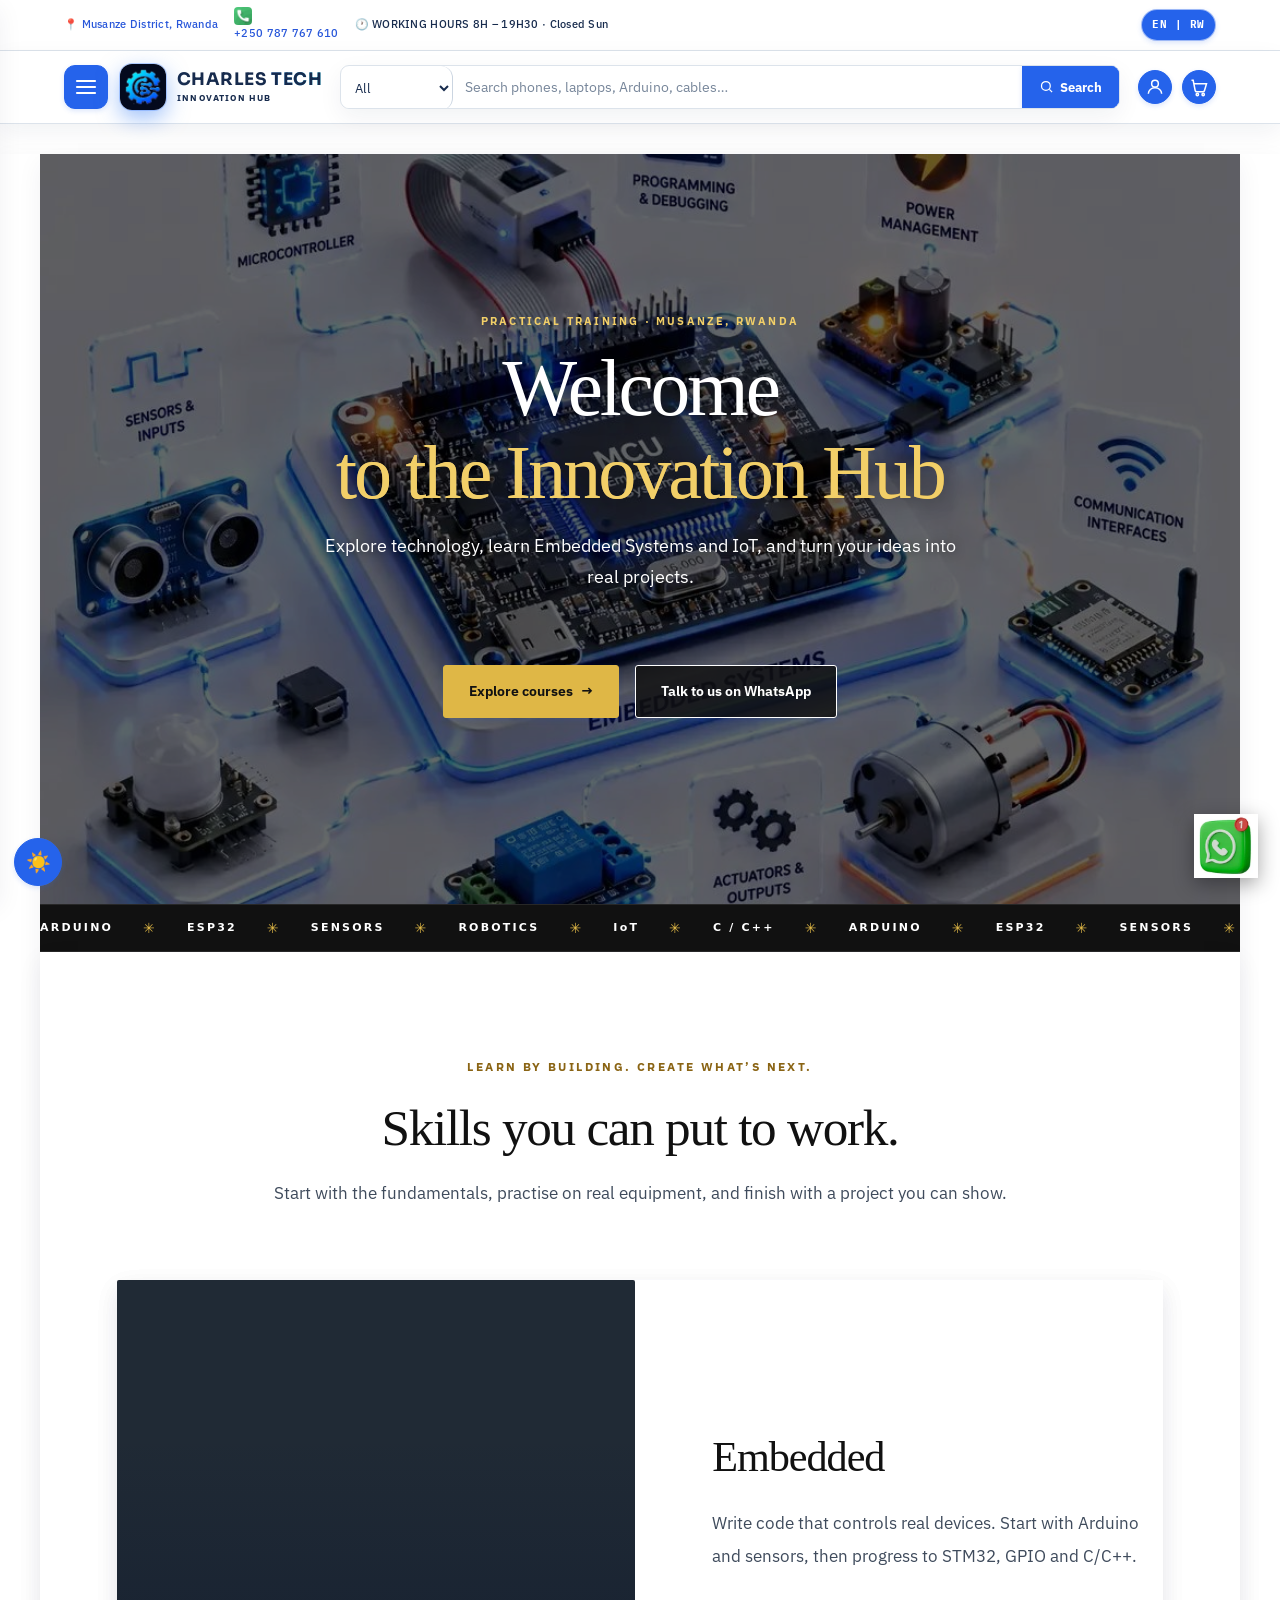
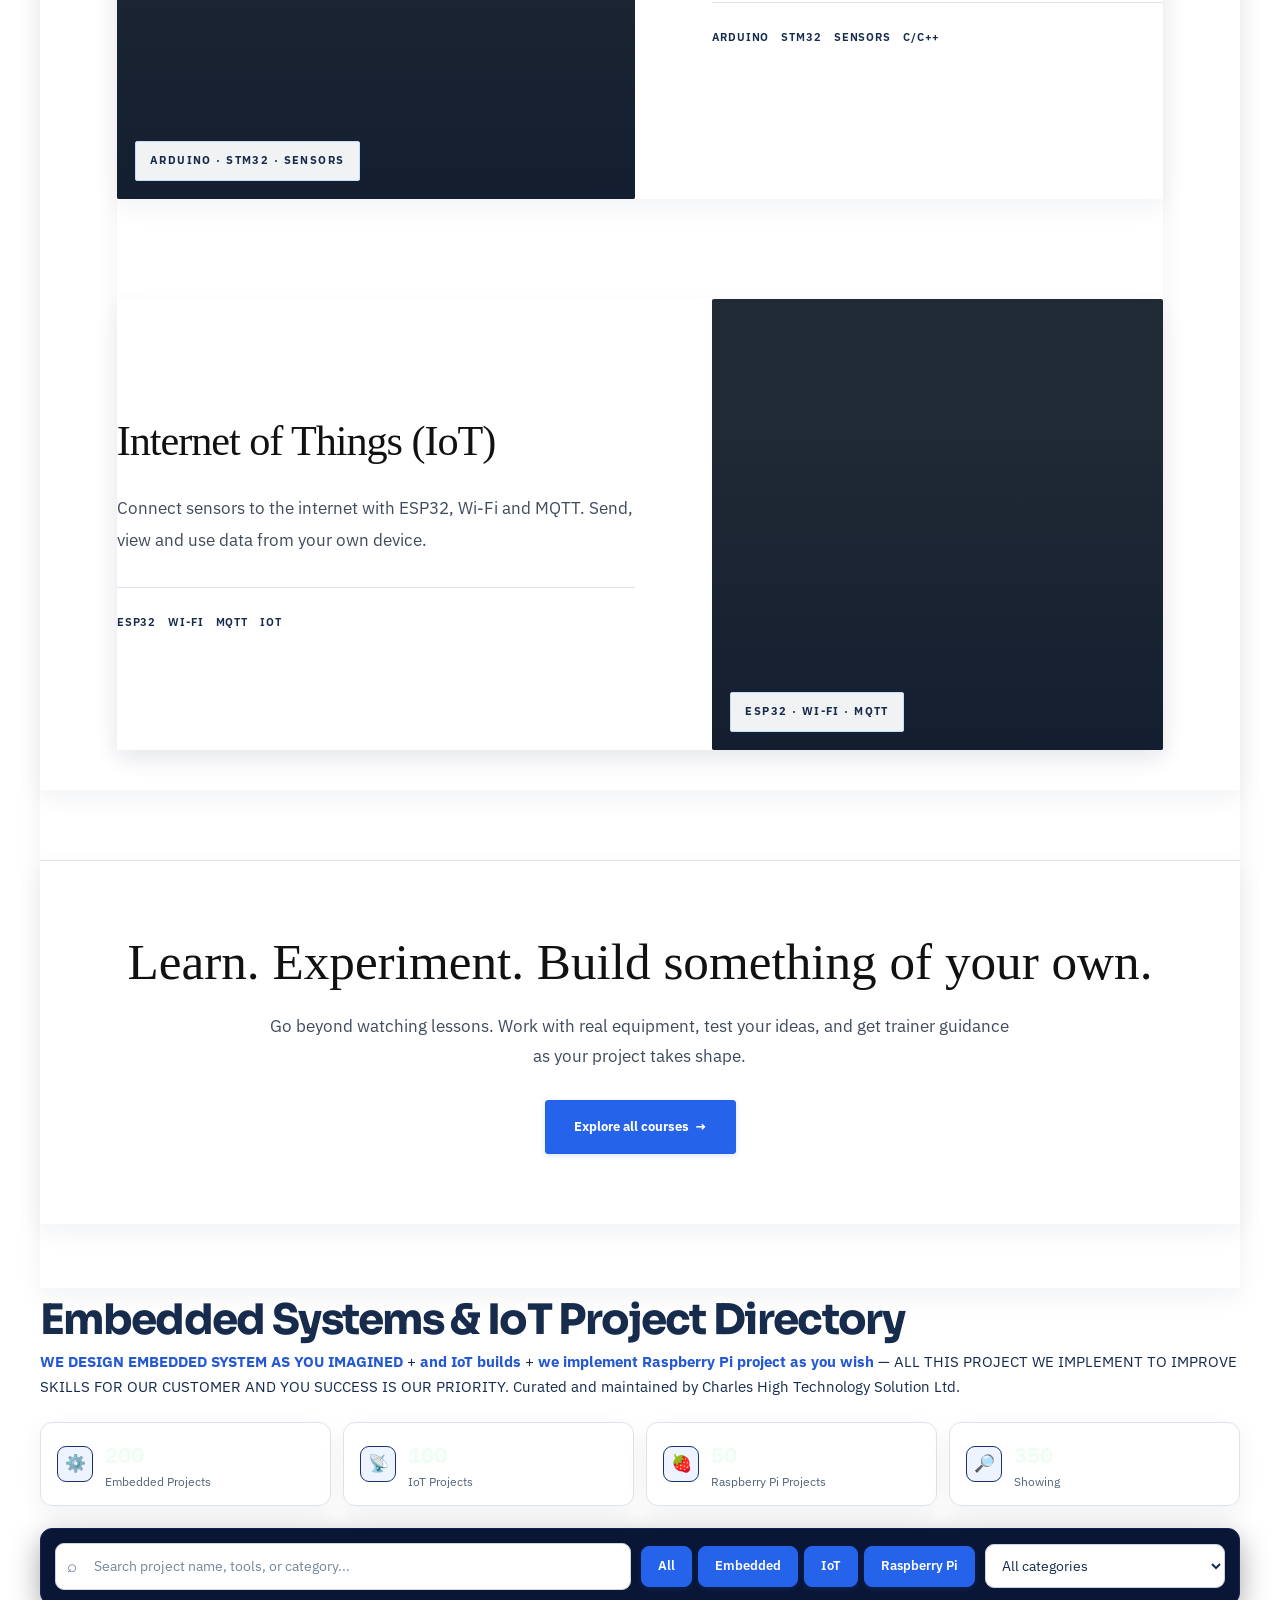
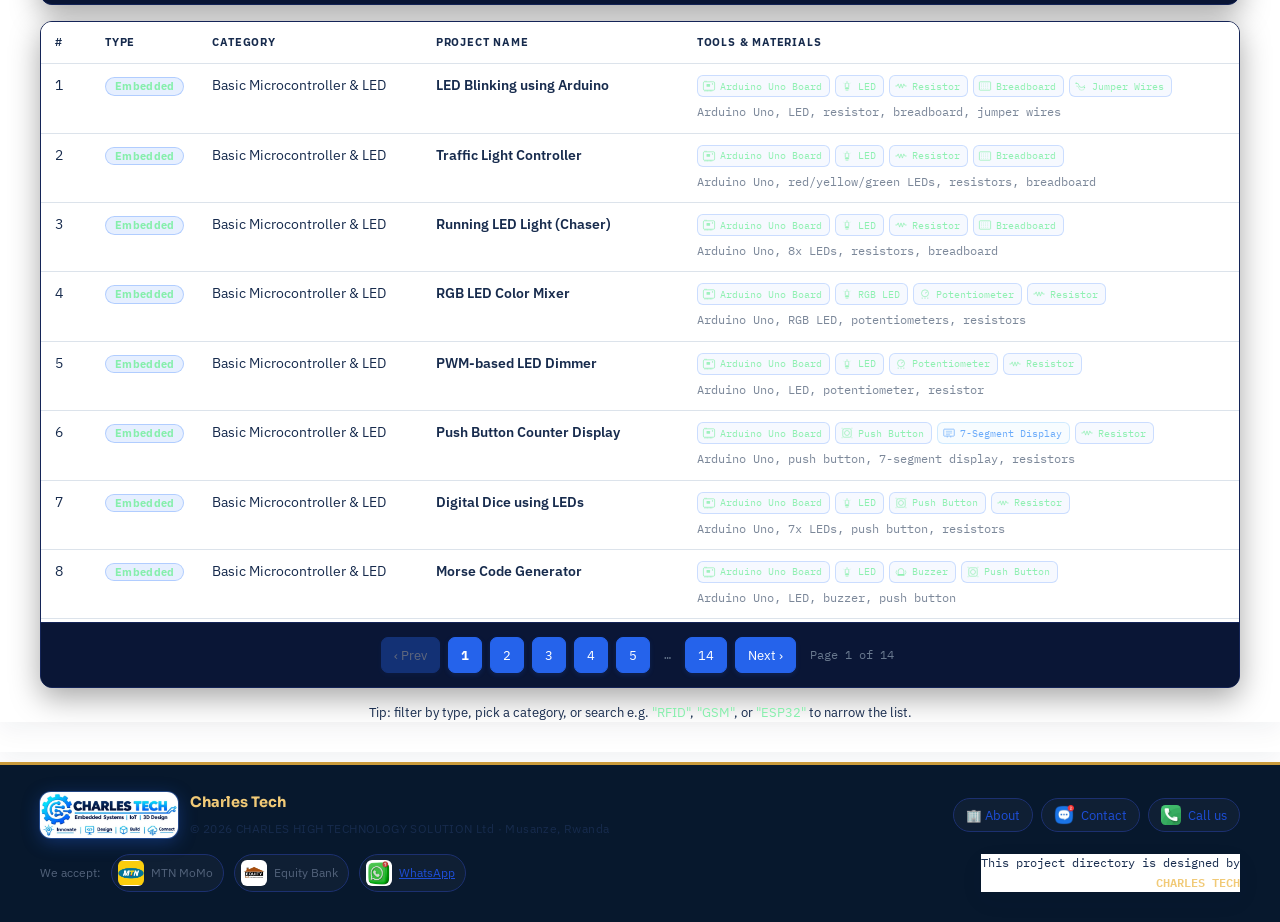
==== commit 6a95d800: "Improve website experience and bilingual content" ====
--- a/index.html
+++ b/index.html
@@ -33,7 +33,7 @@
 
 <meta name="description" content="Learn Embedded Systems and IoT in Musanze with practical Arduino, ESP32, sensors and real-world projects at Charles Tech." />
 <link rel="canonical" href="https://www.charlestech.rw/" />
-<meta name="theme-color" content="#040a1c" id="metaTheme" />
+<meta name="theme-color" content="#ffffff" id="metaTheme" />
 <link rel="manifest" href="manifest.webmanifest" />
 <link href="assets/css/bootstrap.min.css" rel="stylesheet" />
 <style id="chts-storefront">
@@ -298,8 +298,9 @@
 <meta name="apple-mobile-web-app-capable" content="yes" />
 <meta name="apple-mobile-web-app-status-bar-style" content="black-translucent" />
 <meta name="apple-mobile-web-app-title" content="Charles Tech Innovation Hub" />
-<link rel="preload" as="image" href="images/01-home/slide-1.jpg" fetchpriority="high" />
-<script>try{var t=localStorage.getItem("chts-theme");if(t)document.documentElement.dataset.theme=t}catch(e){}</script>
+<link rel="preload" as="image" href="images/03-learn/slide-1.jpg" fetchpriority="high" />
+<script>try{var t=localStorage.getItem("chts-theme");document.documentElement.dataset.theme=t==='light'?'light':'dark'}catch(e){}</script>
+<script>try{document.documentElement.lang=localStorage.getItem('chts-language')==='rw'?'rw':'en'}catch(e){document.documentElement.lang='en'}</script>
 <link rel="icon" type="image/png" href="assets/icons/favicon.png" />
 
 <!-- Open Graph / social share preview -->
@@ -1351,9 +1352,10 @@
   @media (prefers-reduced-motion:reduce){ .pc-float .pc-slide, .pc-emoji, .hd-track{ animation:none !important; } }
 
 
-  /* ===== BIG AUTO-MOVING HERO (Shop + Hot Deals only) ===== */
+  /* ===== BIG AUTO-MOVING PRODUCT HERO ===== */
   .bigslider{ position:relative; border-radius:22px; overflow:hidden; margin:0 0 16px; height:clamp(400px,48vw,520px); background:#08142f; color:#fff;
-    box-shadow:0 16px 44px rgba(0,0,0,.45); isolation:isolate; user-select:none; }
+    box-shadow:0 16px 44px rgba(0,0,0,.45); isolation:isolate; user-select:none; touch-action:pan-y; }
+  .bigslider:focus-visible{outline:3px solid #67e8f9;outline-offset:4px}
   .bigslider.hot{ background:#2a0e03; }
   .bs-bg{ position:absolute; inset:-25%; z-index:0; animation:bsBg 14s ease-in-out infinite alternate;
     background:radial-gradient(circle at 18% 30%,rgba(59,130,246,.55),transparent 42%),radial-gradient(circle at 82% 72%,rgba(14,165,233,.5),transparent 45%),radial-gradient(circle at 60% 15%,rgba(250,204,21,.25),transparent 35%); }
@@ -1361,30 +1363,36 @@
   @keyframes bsBg{ to{ transform:translate(5%,4%) rotate(7deg) scale(1.12); } }
   .bs-ticker{ position:absolute; top:0; left:0; right:0; height:32px; z-index:3; overflow:hidden; background:rgba(0,0,0,.38); display:flex; align-items:center; }
   .bs-ticker-in{ display:flex; gap:34px; white-space:nowrap; width:max-content; animation:hdMove 30s linear infinite; font-weight:800; letter-spacing:.22em; font-size:12px; color:#fde68a; }
-  .bs-slide{ position:absolute; inset:0; z-index:1; display:grid; grid-template-columns:1.15fr 1fr; align-items:center; gap:28px; padding:26px 64px 58px;
+  .bs-slide{ position:absolute; inset:0; z-index:1; display:grid; grid-template-columns:minmax(0,1fr) minmax(0,1fr); align-items:center; gap:28px; padding:26px 64px 58px;
     opacity:0; visibility:hidden; transform:scale(1.03); transition:opacity .9s ease, transform 1.1s ease, visibility .9s; }
   .bs-slide.on{ opacity:1; visibility:visible; transform:none; }
   .bs-slide.on .bs-t > *{ animation:bsUp .8s cubic-bezier(.2,.8,.2,1) both; }
   .bs-slide.on .bs-t > *:nth-child(2){ animation-delay:.12s; } .bs-slide.on .bs-t > *:nth-child(3){ animation-delay:.24s; }
   .bs-slide.on .bs-t > *:nth-child(4){ animation-delay:.36s; } .bs-slide.on .bs-t > *:nth-child(5){ animation-delay:.48s; }
   @keyframes bsUp{ from{ opacity:0; transform:translateY(28px); } to{ opacity:1; transform:none; } }
-  .bs-eyebrow{ font-size:12.5px; font-weight:800; letter-spacing:.14em; color:#c7d9ff; margin-bottom:8px; }
+  .bs-eyebrow{ font-size:11px; font-weight:800; letter-spacing:.12em; color:#c7d9ff; margin-bottom:8px; text-transform:uppercase; }
   .bigslider.hot .bs-eyebrow{ color:#fed7aa; }
   .bs-big{ margin:0 0 10px; font-family:'Sora',sans-serif; font-weight:800; font-size:clamp(42px,8.5vw,98px); line-height:.95; letter-spacing:-.02em;
     background:linear-gradient(90deg,#fff,#93b8ff,#fde68a,#fff); background-size:250% 100%; -webkit-background-clip:text; background-clip:text; color:transparent; animation:bsShine 5s linear infinite; }
   @keyframes bsShine{ to{ background-position:-250% 0; } }
-  .bs-sub{ margin:0 0 16px; font-size:clamp(13.5px,1.6vw,17px); line-height:1.5; max-width:560px; color:#e6eeff; }
+  .bs-sub{ margin:0 0 12px; font-size:clamp(13.5px,1.6vw,17px); line-height:1.5; max-width:560px; color:#e6eeff; }
   .bs-sub small{ display:block; opacity:.75; margin-top:4px; font-size:.82em; }
   .bs-cta{ display:flex; gap:10px; flex-wrap:wrap; }
   .bs-name{ margin:0 0 8px; font-family:'Sora',sans-serif; font-size:clamp(24px,3.6vw,44px); line-height:1.1; font-weight:800; display:-webkit-box; -webkit-line-clamp:3; -webkit-box-orient:vertical; overflow:hidden; }
   .bs-price{ font-family:'IBM Plex Mono',monospace; font-size:clamp(24px,3.4vw,40px); font-weight:800; color:#fbbf24; margin-bottom:6px; }
   .bs-price s{ font-size:.5em; font-weight:500; color:#cbd5d1; margin-left:10px; }
-  .bs-stock{ font-size:13px; color:#c7d9ff; margin-bottom:16px; }
-  .bs-pic{ position:relative; justify-self:end; width:min(100%,370px); aspect-ratio:1/1; background:#fff; border-radius:26px; display:flex; align-items:center; justify-content:center;
-    overflow:hidden; box-shadow:0 22px 50px rgba(0,0,0,.5); cursor:pointer; color:#111; font-size:0; }
+  .bs-stock{ font-size:12px; color:#c7d9ff; margin-bottom:12px; }
+  .bs-pic{ position:relative; justify-self:center; width:min(100%,410px); aspect-ratio:1/1; padding:0;background:#fff; border:0;border-radius:22px; display:flex; align-items:center; justify-content:center;
+    overflow:hidden; box-shadow:0 22px 50px rgba(0,0,0,.32); cursor:pointer; color:#111; font-size:0; }
+  .bs-pic:focus-visible{outline:3px solid #67e8f9;outline-offset:4px}
   .bs-slide.on .bs-pic{ animation:bsPop 1s cubic-bezier(.2,.9,.3,1.2) both .15s; }
   @keyframes bsPop{ from{ opacity:0; transform:translateX(70px) rotate(8deg) scale(.85); } to{ opacity:1; transform:rotate(2deg); } }
-  .bs-pic .pc-emoji{ font-size:clamp(110px,16vw,210px); line-height:1; }
+  .bs-pic .pc-emoji{display:none}
+  .bs-pic .bs-product-photo{width:100%;height:100%;padding:clamp(14px,3vw,30px);object-fit:contain}
+  .bs-pic .pc-slider{position:absolute;inset:0;display:grid;place-items:center;width:100%;height:100%;padding:clamp(14px,3vw,30px);background:#fff}
+  .bs-pic .pc-slide{position:absolute;inset:0;width:100%;height:100%;padding:clamp(14px,3vw,30px);object-fit:contain;opacity:0;transition:opacity .35s ease}
+  .bs-pic .pc-slide.on{opacity:1}
+  .bs-pic .pc-dots{bottom:8px}
   .bs-pic .deal-badge{ font-size:18px !important; padding:5px 14px; top:14px; left:14px; }
   .bs-art{ position:relative; height:100%; min-height:240px; }
   .bs-art span{ position:absolute; font-size:clamp(60px,9vw,120px); animation:bsFloat 5s ease-in-out infinite alternate; filter:drop-shadow(0 12px 18px rgba(0,0,0,.45)); }
@@ -1396,20 +1404,22 @@
   .bs-arrow:hover{ background:#3b82f6; color:#ffffff; transform:scale(1.08); } .bigslider.hot .bs-arrow:hover{ background:#f97316; color:#fff; }
   .bs-prev{ left:12px; } .bs-next{ right:12px; }
   .bs-dots{ position:absolute; left:0; right:0; bottom:16px; z-index:4; display:flex; justify-content:center; gap:8px; }
-  .bs-dots button{ width:10px; height:10px; padding:0; border-radius:10px; border:0; background:rgba(255,255,255,.4); cursor:pointer; transition:all .3s; }
-  .bs-dots button.on{ width:30px; background:#fbbf24; }
+  .bs-dots button{ display:grid;place-items:center;width:36px;height:36px;padding:0;border:0;border-radius:50%;background:transparent;cursor:pointer; }
+  .bs-dots button::before{width:9px;height:9px;border-radius:10px;background:rgba(255,255,255,.55);content:"";transition:all .25s}
+  .bs-dots button.on::before{width:24px;background:#fbbf24}
+  .bs-arrow:focus-visible,.bs-dots button:focus-visible{outline:2px solid #67e8f9;outline-offset:2px}
   .bs-prog{ position:absolute; left:0; bottom:0; height:4px; width:0; z-index:4; background:linear-gradient(90deg,#3b82f6,#fbbf24); }
   .bigslider.hot .bs-prog{ background:linear-gradient(90deg,#f97316,#fbbf24); }
   @media (max-width:700px){
-    .bigslider{ height:clamp(440px,120vw,560px); border-radius:16px; }
-    .bs-slide{ grid-template-columns:minmax(0,1fr); gap:10px; padding:20px 18px 56px; text-align:center; align-content:center; }
-    .bs-slide .bs-pic{ order:-1; justify-self:center; width:min(44vw,180px); }
+    .bigslider{ height:clamp(400px,105vw,500px); border-radius:16px; }
+    .bs-slide{ grid-template-columns:minmax(0,1fr); gap:10px; padding:18px 18px 48px; text-align:center; align-content:center; }
+    .bs-slide .bs-pic{ order:-1; justify-self:center; width:min(58vw,230px); }
     .bs-slide .bs-art{ order:-1; min-height:110px; } .bs-art span{ font-size:54px; }
     .bs-cta{ justify-content:center; } .bs-sub{ margin-left:auto; margin-right:auto; }
     .bs-arrow{ display:none; }
   }
   @media (max-width:380px){
-    .bigslider{ height:460px; }
+    .bigslider{ height:410px; }
     .bs-slide{ padding-inline:14px; }
     .bs-cta .btn{ flex:1 1 100%; }
   }
@@ -3117,7 +3127,32 @@
   @media(prefers-reduced-motion:reduce){
     .mainnav-v2 a,.home-course-card{transition:none}
   }
+  #shopBigSlider{
+    border:1px solid rgba(96,165,250,.55);
+    background:linear-gradient(125deg,#102b60 0%,#071a3b 52%,#063b67 100%);
+    box-shadow:0 20px 56px rgba(7,25,66,.28),inset 0 1px 0 rgba(191,219,254,.14)
+  }
+  #shopBigSlider .bs-bg{
+    background:
+      radial-gradient(ellipse at 12% 18%,rgba(37,99,235,.76),transparent 48%),
+      radial-gradient(ellipse at 90% 82%,rgba(6,182,212,.42),transparent 44%),
+      linear-gradient(125deg,#123574 0%,#081a3a 58%,#06436a 100%)
+  }
+  #shopBigSlider .bs-eyebrow{color:#9fe8ff}
+  #shopBigSlider .bs-name{color:#f4f8ff;text-shadow:0 2px 22px rgba(0,0,0,.24)}
+  #shopBigSlider .bs-price{color:#67e8f9;text-shadow:0 2px 16px rgba(8,145,178,.3)}
+  #shopBigSlider .bs-price s{color:#bfdbfe}
+  #shopBigSlider .bs-pic{border:1px solid #bfdbfe;box-shadow:0 22px 54px rgba(2,12,35,.4),0 0 32px rgba(56,189,248,.15)}
+  #shopBigSlider .bs-cta .btn-primary{
+    border:1px solid #7dd3fc!important;background:linear-gradient(135deg,#38bdf8,#2563eb 58%,#1d4ed8)!important;
+    color:#fff!important;box-shadow:0 10px 24px rgba(37,99,235,.38)!important
+  }
+  #shopBigSlider .bs-cta .btn-primary:hover{border-color:#7dd3fc!important;background:linear-gradient(135deg,#7dd3fc,#3b82f6 58%,#2563eb)!important}
+  #shopBigSlider .bs-dots button.on::before{background:#38bdf8}
+  #shopBigSlider .bs-prog{background:linear-gradient(90deg,#22d3ee,#3b82f6 58%,#818cf8)}
 </style>
+<link rel="stylesheet" href="assets/css/photographic.css?v=6">
+<link rel="stylesheet" href="assets/css/black-theme.css?v=7">
 </head>
 <body>
 
@@ -3303,7 +3338,7 @@
       <span class="ub-hide-md">🕐 WORKING HOURS 8H – 19H30 · Closed Sun</span>
     </div>
     <div class="ub-right">
-      <span class="ub-lang">🌐 EN · RWF</span>
+      <button class="ub-lang" id="siteLanguageToggle" type="button" aria-label="Switch to Kinyarwanda" title="Switch language">EN | RW</button>
       <a href="#tutorials" data-section="tutorials" class="ub-hide-sm">Tutorials</a>
     </div>
   </div>
@@ -3398,7 +3433,7 @@
       <a href="#profile" data-section="profile" data-drawer-link id="drawerProfileLink">👤 User Profile</a>
       <a href="#checkout" data-section="checkout" data-drawer-link>💳 Checkout</a>
       <a href="#logout" data-section="logout" data-drawer-link class="danger" id="drawerLogoutLink">🚪 Logout</a>
-      <a href="#admin" data-section="admin" data-drawer-link id="drawerAdminLink">⚙️ Admin Dashboard</a>
+      <a href="#admin" data-section="admin" data-drawer-link id="drawerAdminLink" data-admin-only hidden>⚙️ Admin Dashboard</a>
     </div>
   </aside>
 
@@ -3410,22 +3445,40 @@
       <section class="home-learning-hero" aria-labelledby="homeLearningTitle">
         <img class="home-auto-image" src="images/03-learn/slide-1.jpg" alt="Kwiga no kubaka imishinga ya Embedded Systems na IoT i Musanze" data-auto-images="images/03-learn/slide-1.jpg|images/01-home/workshop.jpg|images/03-learn/gallery-17.jpg" data-auto-alts="Microcontroller projects for Embedded Systems learners|Charles Tech practical technology workshop in Musanze|ESP32 and circuit-board design for connected projects" fetchpriority="high" decoding="async">
         <div class="home-learning-copy">
-          <span class="home-learning-kicker">AMASOMO NGIRO · MUSANZE, RWANDA</span>
-          <h1 id="homeLearningTitle">Murakaza neza<br><span class="home-learning-accent">muri Innovation Hub</span></h1>
-          <p>Menya ibikoresho by’ikoranabuhanga, wige Embedded Systems na IoT, uhindure ibitekerezo byawe imishinga ifatika.</p>
+          <div class="hero-carousel" id="homeHeroCarousel" role="region" aria-roledescription="carousel" aria-label="Ubutumwa bwa Charles Tech">
+            <div class="hero-message is-active" data-hero-slide>
+              <span class="hero-message-kicker">AMASOMO NGIRO · MUSANZE, RWANDA</span>
+              <h1 id="homeLearningTitle">Murakaza neza<br><span class="home-learning-accent">muri Innovation Hub</span></h1>
+              <p>Menya ibikoresho by’ikoranabuhanga, wige Embedded Systems na IoT, uhindure ibitekerezo byawe imishinga ifatika.</p>
+            </div>
+            <div class="hero-message" data-hero-slide aria-hidden="true">
+              <span class="hero-message-kicker">CODE IHURA N’IBIKORESHO</span>
+              <h2>Kora code.<br><span class="home-learning-accent">Huza ibikoresho.</span></h2>
+              <p>Korana na Arduino, ESP32 na sensors wige Embedded Systems na IoT ukoresheje imyitozo ngiro.</p>
+            </div>
+            <div class="hero-message" data-hero-slide aria-hidden="true">
+              <span class="hero-message-kicker">UMUSHINGA UTANGIRA HANO</span>
+              <h2>Ibitekerezo byawe<br><span class="home-learning-accent">bikwiye kubakwa.</span></h2>
+              <p>Iga intambwe ku yindi, gerageza ibyo wize, kandi wungurane ibitekerezo n’abatoza.</p>
+            </div>
+          </div>
           <div class="home-learning-actions">
             <a class="btn course-primary" href="#education" data-section="education">Reba amasomo <span aria-hidden="true">→</span></a>
-            <a class="btn course-secondary" href="https://wa.me/250787767610?text=Muraho%2C%20ndifuza%20kumenya%20amasomo%20ya%20Embedded%20Systems%20na%20IoT%20atangwa%20i%20Musanze." target="_blank" rel="noopener">Baza ibijyanye no kwiyandikisha</a>
+            <a class="btn course-secondary" href="https://wa.me/250787767610?text=Muraho%2C%20ndashaka%20kumenya%20ibyerekeye%20amasomo%20ya%20Embedded%20Systems%20na%20IoT%20i%20Musanze." target="_blank" rel="noopener">Vugana natwe kuri WhatsApp</a>
           </div>
         </div>
         <div class="home-learning-badge">IGA<br>UKORE<br>UHUZE</div>
       </section>
 
+      <div class="skills-marquee" aria-label="Amasomo n'ibikoresho: Arduino, ESP32, sensors, robotics, IoT na C/C++">
+        <div class="skills-marquee-track" aria-hidden="true"><span>ARDUINO</span><i>✳</i><span>ESP32</span><i>✳</i><span>SENSORS</span><i>✳</i><span>ROBOTICS</span><i>✳</i><span>IoT</span><i>✳</i><span>C / C++</span><i>✳</i><span>ARDUINO</span><i>✳</i><span>ESP32</span><i>✳</i><span>SENSORS</span><i>✳</i><span>ROBOTICS</span><i>✳</i><span>IoT</span><i>✳</i><span>C / C++</span><i>✳</i></div>
+      </div>
+
       <section class="home-course-section" aria-labelledby="homeCoursesTitle">
         <div class="home-course-heading">
-          <span>UBUMENYI NGIRO</span>
-          <h2 id="homeCoursesTitle">Hitamo aho utangirira</h2>
-          <p>Amasomo agufasha gusobanukirwa ikoranabuhanga no kurikoresha mu mishinga ifatika.</p>
+          <span>WIGE UBUKOREZI. WUBAKE KIZAZA.</span>
+          <h2 id="homeCoursesTitle">Ubumenyi uhita ukoresha.</h2>
+          <p>Tangirira ku musingi, ukore imyitozo ku bikoresho nyakuri, urangize ufite umushinga ushobora kwereka abandi.</p>
         </div>
         <div class="home-course-grid">
           <a class="home-course-card" href="#education" data-section="education">
@@ -3435,7 +3488,7 @@
             </span>
             <span class="home-course-card-copy">
               <h3>Embedded Systems</h3>
-              <span class="home-course-card-description">Menya uko microcontroller igenzura ibikoresho. Korana na Arduino na STM32, sensors, GPIO na C/C++.</span>
+              <span class="home-course-card-description">Andika code igenzura ibikoresho nyakuri. Tangira kuri Arduino na sensors, ukomeze kuri STM32, GPIO na C/C++ uko utera imbere.</span>
               <span class="home-course-tags"><span>Arduino</span><span>STM32</span><span>Sensors</span><span>C/C++</span></span>
             </span>
           </a>
@@ -3446,7 +3499,7 @@
             </span>
             <span class="home-course-card-copy">
               <h3>Internet of Things (IoT)</h3>
-              <span class="home-course-card-description">Huza ibikoresho na interineti ukoresheje ESP32/ESP8266, Wi-Fi na MQTT; ukurikirane amakuru aturutse kuri sensors.</span>
+              <span class="home-course-card-description">Huza sensors n’interineti ukoresheje ESP32, Wi-Fi na MQTT. Ohereza, reba kandi ukoreshe amakuru yavuye ku gikoresho cyawe.</span>
               <span class="home-course-tags"><span>ESP32</span><span>Wi-Fi</span><span>MQTT</span><span>IoT</span></span>
             </span>
           </a>
@@ -3455,10 +3508,10 @@
 
       <section class="home-learning-method" aria-labelledby="homeLearningMethodTitle">
         <div>
-          <h2 id="homeLearningMethodTitle">Iga, ukore umushinga, utere imbere.</h2>
-          <p>Amasomo ngiro i Musanze agufasha guhera ku shingiro, kugerageza ibikoresho no kunoza umushinga wawe wungurana ibitekerezo n’abatoza.</p>
+          <h2 id="homeLearningMethodTitle">Iga. Gerageza. Wubake ikintu cyawe.</h2>
+          <p>Ntugarukire ku kureba amasomo. Korera ku bikoresho, gerageza ibitekerezo byawe, kandi wungurane ibitekerezo n’abatoza igihe cyose utegura umushinga wawe.</p>
         </div>
-        <a class="btn" href="#education" data-section="education">Menya uko amasomo ateye <span aria-hidden="true">→</span></a>
+        <a class="btn" href="#education" data-section="education">Reba amasomo yose <span aria-hidden="true">→</span></a>
       </section>
     </div>
 
@@ -3690,8 +3743,8 @@
   <!-- ===== PRODUCTS SECTION ===== -->
   <section id="sec-products" class="page-section">
     <div class="section-head">
-      <h2>🛒 Products</h2>
-      <p>Shop Arduino, ESP32, Raspberry Pi, sensors, AI modules &amp; 3D-print parts — priced in RWF. Stock is tracked live.</p>
+      <h2>Ibicuruzwa</h2>
+      <p>Ibikoresho by’ikoranabuhanga, biboneka i Musanze.</p>
     </div>
 
     <div class="shop-layout">
@@ -3704,10 +3757,10 @@
       <div class="shop-main">
         <div class="pub-bar" id="pubBarShop" hidden></div>
         <div class="form-msg err" id="catalogApiStatus" role="status" aria-live="polite" hidden style="display:none;"></div>
-        <!-- BIG AUTO-MOVING HERO: GURIRA HANO -->
-        <div class="bigslider" id="shopBigSlider" aria-roledescription="carousel" aria-label="Featured products"></div>
-
-        <div class="shop-deals-hint" id="shopDealsHint"><span>🛒 <b>Shop</b> = the full catalogue at regular prices. Looking for reduced prices?</span><a href="#hotdeals" data-section="hotdeals">🔥 See Hot Deals →</a></div>
+        <!-- Featured products: photos only -->
+        <div class="bigslider" id="shopBigSlider" role="region" aria-roledescription="carousel" aria-label="Featured products" aria-live="off" tabindex="0"></div>
+
+        <div class="shop-deals-hint" id="shopDealsHint"><span>Reba ibicuruzwa ku giciro cyiza.</span><a href="#hotdeals" data-section="hotdeals">Reba ibiciro byagabanyijwe →</a></div>
 
         <!-- CATEGORY TABS -->
         <div class="cat-tabs" id="catTabs"><!-- filled by JS --></div>
@@ -3846,7 +3899,7 @@
   <section id="sec-documentation" class="page-section">
     <!-- 🖼️ IMAGE: SECTION BANNER — wide 4:1, 1600×400 · code / documents / schematics (keep the middle calm, text sits below) -->
     <!-- 📁 FILE : images/07-other-pages/banner-docs.jpg -->
-    <img class="sec-banner" src="images/07-other-pages/banner-docs.jpg" alt="Documentation banner" width="1600" height="400" loading="lazy" decoding="async">
+    <div class="auto-banner-frame"><img class="sec-banner home-auto-image" src="images/07-other-pages/banner-docs.jpg" data-auto-images="images/07-other-pages/banner-docs.jpg|images/03-learn/gallery-13.jpg" data-auto-alts="Documentation banner|Printed circuit board project documentation" alt="Documentation banner" width="1600" height="400" loading="lazy" decoding="async"></div>
     <div class="section-head">
       <h2>📄 Documentations</h2>
       <p>Reference material organised by the same categories as the Shop, so it's easy to find what matches a part you've bought.</p>
@@ -3885,7 +3938,7 @@
   <section id="sec-tutorials" class="page-section">
     <!-- 🖼️ IMAGE: SECTION BANNER — wide 4:1, 1600×400 · hands-on tutorial / workbench (keep the middle calm, text sits below) -->
     <!-- 📁 FILE : images/07-other-pages/banner-tutorials.jpg -->
-    <img class="sec-banner" src="images/07-other-pages/banner-tutorials.jpg" alt="Tutorials banner" width="1600" height="400" loading="lazy" decoding="async">
+    <div class="auto-banner-frame"><img class="sec-banner home-auto-image" src="images/07-other-pages/banner-tutorials.jpg" data-auto-images="images/07-other-pages/banner-tutorials.jpg|images/03-learn/slide-1.jpg" data-auto-alts="Tutorials banner|Practical embedded systems learning" alt="Tutorials banner" width="1600" height="400" loading="lazy" decoding="async"></div>
     <div class="section-head">
       <h2>🎬 Tutorials</h2>
       <p>Step-by-step, written walkthroughs for popular builds — grouped by category so you can jump straight to what you're building.</p>
@@ -3949,8 +4002,8 @@
       <p>Sign in to track orders and manage your profile.</p>
     </div>
     <form class="form-box" id="loginForm" novalidate autocomplete="on">
-      <label for="loginEmail">Email</label>
-      <input type="email" id="loginEmail" name="email" required autocomplete="username"
+      <label for="loginEmail">Email or username</label>
+      <input type="text" id="loginEmail" name="email" required autocomplete="username"
              placeholder="you@example.com" aria-describedby="loginMsg" />
 
       <label for="loginPassword">Password</label>
@@ -3961,8 +4014,13 @@
       </div>
 
       <div class="form-row-between">
+        <label class="checkbox-row" for="rememberLoginEmail">
+          <input type="checkbox" id="rememberLoginEmail" />
+          Remember email on this device
+        </label>
         <a href="#" id="forgotPasswordLink" class="link-muted">Forgot password?</a>
       </div>
+      <div class="form-switch">The site saves only your email. Use your browser’s password manager to remember your password securely.</div>
 
       <button class="btn btn-primary btn-block" style="margin-top:18px;" type="submit">Login</button>
       <div class="form-msg" id="loginMsg" role="alert" aria-live="polite"></div>
@@ -4077,7 +4135,7 @@
   <section id="sec-attendance" class="page-section">
     <div class="section-head">
       <h2>📋 Attendance &amp; Stock Management</h2>
-      <p><span class="adm-tag">🎓 STUDENTS &amp; ADMIN</span> Students: register with your phone number, see practice tasks, submit work and join the discussion. Administrator: take attendance and manage all stock.</p>
+      <p><span class="adm-tag">🎓 STUDENTS &amp; ADMIN</span> Students: join scheduled online classes, ask trainers questions, submit work and receive feedback remotely. Administrator: take attendance and manage workshop stock here; manage Shop product stock from the Admin Dashboard.</p>
     </div>
     <div class="att-toolbar">
       <button class="btn" onclick="attFullscreen()">⛶ Full screen</button>
@@ -4107,7 +4165,7 @@
     </div>
     <div class="att-shortcut">
       <div><b>📋 Attendance &amp; Stock Management</b>
-        <p>Student attendance, stock-in / stock-out, low-stock alerts and reports — students register themselves and only view their own attendance; only the administrator takes attendance and manages stock.</p></div>
+        <p>Class attendance, workshop stock-in / stock-out, low-stock alerts and reports. Shop product stock is managed separately in Stock Levels below.</p></div>
       <button class="btn btn-primary" onclick="showSection('attendance')">Open Attendance &amp; Stock →</button>
     </div>
     <div class="admin-grid" id="adminStats"></div>
@@ -4124,7 +4182,7 @@
     <div class="admin-panel active" id="adminPanel-stock">
       <div class="integ-card" id="adminCatalogBackendNote" style="display:none;max-width:none;">
         <b>Catalog database connection</b>
-        <p style="margin:6px 0 0;color:var(--text-dim-2);font-size:12.5px;">The storefront reads product details from the XAMPP database. Product edits, stock changes, orders, and accounts are not connected to backend write endpoints yet; changes made here remain in this browser.</p>
+        <p style="margin:6px 0 0;color:var(--text-dim-2);font-size:12.5px;">Products, prices, and stock changes save directly to the shared database. Only administrators can manage products or see exact stock quantities. Orders remain a browser preview.</p>
       </div>
       <div class="admin-filter-row">
         <input type="text" id="adminStockSearch" placeholder="Search product name or category…" />
@@ -4149,7 +4207,7 @@
       </div>
       <datalist id="catDatalist"></datalist>
 
-      <h3 style="color:var(--green-100); font-family:'Sora',sans-serif; font-size:15px;">Product Stock</h3>
+      <h3 style="color:var(--green-100); font-family:'Sora',sans-serif; font-size:15px;">Product Stock</h3><button class="btn btn-primary" onclick="loadServerCatalog()">Refresh live stock</button>
       <div style="overflow-x:auto;"><table class="admin-table" id="adminProductTable"></table></div>
       <div id="adminRemovedBox" style="margin-top:18px;"></div>
 
@@ -4233,7 +4291,7 @@
   <section id="sec-about" class="page-section">
     <!-- 🖼️ IMAGE: SECTION BANNER — wide 4:1, 1600×400 · company / team at work (keep the middle calm, text sits below) -->
     <!-- 📁 FILE : images/07-other-pages/banner-about.jpg -->
-    <img class="sec-banner" src="images/07-other-pages/banner-about.jpg" alt="About Charles Tech banner" width="1600" height="400" loading="lazy" decoding="async">
+    <div class="auto-banner-frame"><img class="sec-banner home-auto-image" src="images/07-other-pages/banner-about.jpg" data-auto-images="images/07-other-pages/banner-about.jpg|images/01-home/workshop.jpg" data-auto-alts="About Charles Tech banner|Charles Tech workshop in Musanze" alt="About Charles Tech banner" width="1600" height="400" loading="lazy" decoding="async"></div>
     <div class="section-head">
       <h2>🏢 About Charles Tech</h2>
     </div>
@@ -4309,7 +4367,7 @@
   <section id="sec-contact" class="page-section">
     <!-- 🖼️ IMAGE: SECTION BANNER — wide 4:1, 1600×400 · office / phone / map (keep the middle calm, text sits below) -->
     <!-- 📁 FILE : images/07-other-pages/banner-contact.jpg -->
-    <img class="sec-banner" src="images/07-other-pages/banner-contact.jpg" alt="Contact Charles Tech banner" width="1600" height="400" loading="lazy" decoding="async">
+    <div class="auto-banner-frame"><img class="sec-banner home-auto-image" src="images/07-other-pages/banner-contact.jpg" data-auto-images="images/07-other-pages/banner-contact.jpg|images/01-home/slide-2.jpg" data-auto-alts="Contact Charles Tech banner|Charles Tech practical technology workshop" alt="Contact Charles Tech banner" width="1600" height="400" loading="lazy" decoding="async"></div>
     <div class="section-head">
       <h2>✉️ Contact Us</h2>
     </div>
@@ -4462,22 +4520,31 @@
           <small>© 2026 CHARLES HIGH TECHNOLOGY SOLUTION Ltd · Musanze, Rwanda</small>
         </div>
       </div>
-      <nav class="footer-links one-place" aria-label="Company and policies">
+      <nav class="footer-links one-place" aria-label="Customer information">
         <a href="#about" data-section="about">🏢 About</a>
         <a href="#contact" data-section="contact"><span class="lg lg-chat"></span>Contact</a>
         <a href="tel:+250787767610"><span class="lg lg-phone"></span>Call us</a>
-        <a href="#privacy" data-section="privacy">🔒 Privacy Policy</a>
-        <a href="#terms" data-section="terms">📜 Terms of Service</a>
-        <a href="#refund" data-section="refund">↩️ Refund Policy</a>
-        <a href="#company" data-section="company" id="footerCompanyLink" style="display:none">✅ Company &amp; Trust</a>
+        <a href="#privacy" data-section="privacy" data-admin-only hidden>🔒 Privacy Policy</a>
+        <a href="#terms" data-section="terms" data-admin-only hidden>📜 Terms of Service</a>
+        <a href="#refund" data-section="refund" data-admin-only hidden>↩️ Refund Policy</a>
+        <a href="#company" data-section="company" id="footerCompanyLink" data-admin-only hidden>✅ Company &amp; Trust</a>
       </nav>
       <div class="footer-logos">
         <span>We accept:</span>
         <span class="pay-chip mtn"><span class="lg lg-mtn"></span>MTN MoMo</span>
         <span class="pay-chip equity"><span class="lg lg-equity"></span>Equity Bank</span>
         <a class="pay-chip" href="https://wa.me/250787767610" target="_blank" rel="noopener"><span class="lg lg-wa"></span>WhatsApp</a>
-        <a class="pay-chip" href="https://www.google.com/maps/search/Musanze+Rwanda" target="_blank" rel="noopener"><span class="lg lg-map"></span>Find us</a>
+        <a class="pay-chip" data-admin-only hidden href="https://www.google.com/maps/search/Musanze+Rwanda" target="_blank" rel="noopener"><span class="lg lg-map"></span>Find us</a>
       </div>
+      <nav class="footer-admin-tools" data-admin-only hidden aria-label="Administrator monitoring">
+        <strong>Administrator controls</strong>
+        <a href="#admin" data-section="admin">Dashboard</a>
+        <button type="button" onclick="showSection('admin');setAdminTab('stock')">Products, prices &amp; live stock</button>
+        <button type="button" onclick="showSection('admin');setAdminTab('orders')">Orders</button>
+        <button type="button" onclick="showSection('admin');setAdminTab('customers')">Customers</button>
+        <a href="#attendance" data-section="attendance">Attendance &amp; Stock</a>
+        <a href="#company" data-section="company">Company &amp; policies</a>
+      </nav>
       <div class="footer-tag">
         This project directory is designed by<br/>
         <span class="accent">CHARLES TECH</span>
@@ -5447,126 +5514,126 @@
 
 /* ---------- PRODUCT CATALOG ---------- */
 const PRODUCTS = [
-  {"id": "d001", "name": "Desktop computer", "cat": "Computers & Accessories", "price": 450000, "stock": 46, "icon": "🖥️", "desc": "Desktop computer. Everyday computing gear for home, school and office.", "specs": {"Category": "Computers & Accessories", "Condition": "Brand new", "Availability": "Order online or via WhatsApp"}},
-  {"id": "d002", "name": "Laptop", "cat": "Computers & Accessories", "price": 650000, "stock": 13, "icon": "💻", "desc": "Laptop. Everyday computing gear for home, school and office.", "specs": {"Category": "Computers & Accessories", "Condition": "Brand new", "Availability": "Order online or via WhatsApp"}},
-  {"id": "d003", "name": "Keyboard", "cat": "Computers & Accessories", "price": 12000, "stock": 7, "icon": "⌨️", "desc": "Keyboard. Everyday computing gear for home, school and office.", "specs": {"Category": "Computers & Accessories", "Condition": "Brand new", "Availability": "Order online or via WhatsApp"}},
-  {"id": "d004", "name": "Computer mouse", "cat": "Computers & Accessories", "price": 6000, "stock": 53, "icon": "🖱️", "desc": "Computer mouse. Everyday computing gear for home, school and office.", "specs": {"Category": "Computers & Accessories", "Condition": "Brand new", "Availability": "Order online or via WhatsApp"}},
-  {"id": "d005", "name": "Monitor", "cat": "Computers & Accessories", "price": 120000, "stock": 23, "icon": "🖥️", "desc": "Monitor. Everyday computing gear for home, school and office.", "specs": {"Category": "Computers & Accessories", "Condition": "Brand new", "Availability": "Order online or via WhatsApp"}},
-  {"id": "d006", "name": "USB flash drive", "cat": "Computers & Accessories", "price": 8000, "stock": 21, "icon": "💾", "desc": "USB flash drive. Everyday computing gear for home, school and office.", "specs": {"Category": "Computers & Accessories", "Condition": "Brand new", "Availability": "Order online or via WhatsApp"}},
-  {"id": "d007", "name": "Mobile phone", "cat": "Phones & Accessories", "price": 180000, "stock": 20, "icon": "📱", "desc": "Mobile phone. Phones and the accessories that keep them running.", "specs": {"Category": "Phones & Accessories", "Condition": "Brand new", "Availability": "Order online or via WhatsApp"}},
-  {"id": "d008", "name": "Phone charger", "cat": "Phones & Accessories", "price": 7000, "stock": 14, "icon": "🔌", "desc": "Phone charger. Phones and the accessories that keep them running.", "specs": {"Category": "Phones & Accessories", "Condition": "Brand new", "Availability": "Order online or via WhatsApp"}},
-  {"id": "d009", "name": "USB cable", "cat": "Phones & Accessories", "price": 3000, "stock": 53, "icon": "🔌", "desc": "USB cable. Phones and the accessories that keep them running.", "specs": {"Category": "Phones & Accessories", "Condition": "Brand new", "Availability": "Order online or via WhatsApp"}},
-  {"id": "d010", "name": "Phone earphones", "cat": "Phones & Accessories", "price": 5000, "stock": 12, "icon": "🎧", "desc": "Phone earphones. Phones and the accessories that keep them running.", "specs": {"Category": "Phones & Accessories", "Condition": "Brand new", "Availability": "Order online or via WhatsApp"}},
-  {"id": "d011", "name": "Phone case", "cat": "Phones & Accessories", "price": 4000, "stock": 49, "icon": "📱", "desc": "Phone case. Phones and the accessories that keep them running.", "specs": {"Category": "Phones & Accessories", "Condition": "Brand new", "Availability": "Order online or via WhatsApp"}},
-  {"id": "d012", "name": "Power bank", "cat": "Phones & Accessories", "price": 25000, "stock": 53, "icon": "🔋", "desc": "Power bank. Phones and the accessories that keep them running.", "specs": {"Category": "Phones & Accessories", "Condition": "Brand new", "Availability": "Order online or via WhatsApp"}},
-  {"id": "d013", "name": "Television", "cat": "Television & Video", "price": 350000, "stock": 40, "icon": "📺", "desc": "Television. Screens, players and cables for home entertainment.", "specs": {"Category": "Television & Video", "Condition": "Brand new", "Availability": "Order online or via WhatsApp"}},
-  {"id": "d014", "name": "TV remote control", "cat": "Television & Video", "price": 5000, "stock": 11, "icon": "🎛️", "desc": "TV remote control. Screens, players and cables for home entertainment.", "specs": {"Category": "Television & Video", "Condition": "Brand new", "Availability": "Order online or via WhatsApp"}},
-  {"id": "d015", "name": "DVD player", "cat": "Television & Video", "price": 40000, "stock": 43, "icon": "📀", "desc": "DVD player. Screens, players and cables for home entertainment.", "specs": {"Category": "Television & Video", "Condition": "Brand new", "Availability": "Order online or via WhatsApp"}},
-  {"id": "d016", "name": "Projector", "cat": "Television & Video", "price": 280000, "stock": 33, "icon": "📽️", "desc": "Projector. Screens, players and cables for home entertainment.", "specs": {"Category": "Television & Video", "Condition": "Brand new", "Availability": "Order online or via WhatsApp"}},
-  {"id": "d017", "name": "HDMI cable", "cat": "Television & Video", "price": 6000, "stock": 8, "icon": "🔌", "desc": "HDMI cable. Screens, players and cables for home entertainment.", "specs": {"Category": "Television & Video", "Condition": "Brand new", "Availability": "Order online or via WhatsApp"}},
-  {"id": "d018", "name": "TV antenna", "cat": "Television & Video", "price": 15000, "stock": 7, "icon": "📡", "desc": "TV antenna. Screens, players and cables for home entertainment.", "specs": {"Category": "Television & Video", "Condition": "Brand new", "Availability": "Order online or via WhatsApp"}},
-  {"id": "d019", "name": "Headphones", "cat": "Audio Devices", "price": 25000, "stock": 11, "icon": "🎧", "desc": "Headphones. Sound devices for listening, recording and broadcasting.", "specs": {"Category": "Audio Devices", "Condition": "Brand new", "Availability": "Order online or via WhatsApp"}},
-  {"id": "d020", "name": "Earphones", "cat": "Audio Devices", "price": 6000, "stock": 19, "icon": "🎧", "desc": "Earphones. Sound devices for listening, recording and broadcasting.", "specs": {"Category": "Audio Devices", "Condition": "Brand new", "Availability": "Order online or via WhatsApp"}},
-  {"id": "d021", "name": "Bluetooth speaker", "cat": "Audio Devices", "price": 30000, "stock": 20, "icon": "🔊", "desc": "Bluetooth speaker. Sound devices for listening, recording and broadcasting.", "specs": {"Category": "Audio Devices", "Condition": "Brand new", "Availability": "Order online or via WhatsApp"}},
-  {"id": "d022", "name": "Radio", "cat": "Audio Devices", "price": 18000, "stock": 38, "icon": "📻", "desc": "Radio. Sound devices for listening, recording and broadcasting.", "specs": {"Category": "Audio Devices", "Condition": "Brand new", "Availability": "Order online or via WhatsApp"}},
-  {"id": "d023", "name": "Microphone", "cat": "Audio Devices", "price": 20000, "stock": 44, "icon": "🎙️", "desc": "Microphone. Sound devices for listening, recording and broadcasting.", "specs": {"Category": "Audio Devices", "Condition": "Brand new", "Availability": "Order online or via WhatsApp"}},
-  {"id": "d024", "name": "Home speaker", "cat": "Audio Devices", "price": 70000, "stock": 7, "icon": "🔊", "desc": "Home speaker. Sound devices for listening, recording and broadcasting.", "specs": {"Category": "Audio Devices", "Condition": "Brand new", "Availability": "Order online or via WhatsApp"}},
-  {"id": "d025", "name": "Digital camera", "cat": "Cameras", "price": 300000, "stock": 41, "icon": "📷", "desc": "Digital camera. Cameras and the accessories that go with them.", "specs": {"Category": "Cameras", "Condition": "Brand new", "Availability": "Order online or via WhatsApp"}},
-  {"id": "d026", "name": "Webcam", "cat": "Cameras", "price": 25000, "stock": 18, "icon": "📷", "desc": "Webcam. Cameras and the accessories that go with them.", "specs": {"Category": "Cameras", "Condition": "Brand new", "Availability": "Order online or via WhatsApp"}},
-  {"id": "d027", "name": "Security camera", "cat": "Cameras", "price": 45000, "stock": 51, "icon": "📹", "desc": "Security camera. Cameras and the accessories that go with them.", "specs": {"Category": "Cameras", "Condition": "Brand new", "Availability": "Order online or via WhatsApp"}},
-  {"id": "d028", "name": "Camera tripod", "cat": "Cameras", "price": 15000, "stock": 47, "icon": "📷", "desc": "Camera tripod. Cameras and the accessories that go with them.", "specs": {"Category": "Cameras", "Condition": "Brand new", "Availability": "Order online or via WhatsApp"}},
-  {"id": "d029", "name": "Camera memory card", "cat": "Cameras", "price": 10000, "stock": 50, "icon": "💾", "desc": "Camera memory card. Cameras and the accessories that go with them.", "specs": {"Category": "Cameras", "Condition": "Brand new", "Availability": "Order online or via WhatsApp"}},
-  {"id": "d030", "name": "Camera charger", "cat": "Cameras", "price": 12000, "stock": 40, "icon": "🔌", "desc": "Camera charger. Cameras and the accessories that go with them.", "specs": {"Category": "Cameras", "Condition": "Brand new", "Availability": "Order online or via WhatsApp"}},
-  {"id": "d031", "name": "Wi-Fi router", "cat": "Networking Devices", "price": 35000, "stock": 32, "icon": "📶", "desc": "Wi-Fi router. Internet and network equipment for homes and offices.", "specs": {"Category": "Networking Devices", "Condition": "Brand new", "Availability": "Order online or via WhatsApp"}},
-  {"id": "d032", "name": "Modem", "cat": "Networking Devices", "price": 45000, "stock": 20, "icon": "🌐", "desc": "Modem. Internet and network equipment for homes and offices.", "specs": {"Category": "Networking Devices", "Condition": "Brand new", "Availability": "Order online or via WhatsApp"}},
-  {"id": "d033", "name": "Network cable", "cat": "Networking Devices", "price": 3000, "stock": 34, "icon": "🔌", "desc": "Network cable. Internet and network equipment for homes and offices.", "specs": {"Category": "Networking Devices", "Condition": "Brand new", "Availability": "Order online or via WhatsApp"}},
-  {"id": "d034", "name": "Network switch", "cat": "Networking Devices", "price": 30000, "stock": 43, "icon": "🔀", "desc": "Network switch. Internet and network equipment for homes and offices.", "specs": {"Category": "Networking Devices", "Condition": "Brand new", "Availability": "Order online or via WhatsApp"}},
-  {"id": "d035", "name": "Wi-Fi adapter", "cat": "Networking Devices", "price": 9000, "stock": 23, "icon": "📶", "desc": "Wi-Fi adapter. Internet and network equipment for homes and offices.", "specs": {"Category": "Networking Devices", "Condition": "Brand new", "Availability": "Order online or via WhatsApp"}},
-  {"id": "d036", "name": "Range extender", "cat": "Networking Devices", "price": 22000, "stock": 57, "icon": "📶", "desc": "Range extender. Internet and network equipment for homes and offices.", "specs": {"Category": "Networking Devices", "Condition": "Brand new", "Availability": "Order online or via WhatsApp"}},
-  {"id": "d037", "name": "Printer", "cat": "Printing & Office", "price": 150000, "stock": 6, "icon": "🖨️", "desc": "Printer. Printing, scanning and everyday office electronics.", "specs": {"Category": "Printing & Office", "Condition": "Brand new", "Availability": "Order online or via WhatsApp"}},
-  {"id": "d038", "name": "Scanner", "cat": "Printing & Office", "price": 120000, "stock": 54, "icon": "🖨️", "desc": "Scanner. Printing, scanning and everyday office electronics.", "specs": {"Category": "Printing & Office", "Condition": "Brand new", "Availability": "Order online or via WhatsApp"}},
-  {"id": "d039", "name": "Photocopier", "cat": "Printing & Office", "price": 450000, "stock": 57, "icon": "🖨️", "desc": "Photocopier. Printing, scanning and everyday office electronics.", "specs": {"Category": "Printing & Office", "Condition": "Brand new", "Availability": "Order online or via WhatsApp"}},
-  {"id": "d040", "name": "Barcode scanner", "cat": "Printing & Office", "price": 50000, "stock": 16, "icon": "🏷️", "desc": "Barcode scanner. Printing, scanning and everyday office electronics.", "specs": {"Category": "Printing & Office", "Condition": "Brand new", "Availability": "Order online or via WhatsApp"}},
-  {"id": "d041", "name": "Label printer", "cat": "Printing & Office", "price": 90000, "stock": 50, "icon": "🏷️", "desc": "Label printer. Printing, scanning and everyday office electronics.", "specs": {"Category": "Printing & Office", "Condition": "Brand new", "Availability": "Order online or via WhatsApp"}},
-  {"id": "d042", "name": "Calculator", "cat": "Printing & Office", "price": 6000, "stock": 33, "icon": "🧮", "desc": "Calculator. Printing, scanning and everyday office electronics.", "specs": {"Category": "Printing & Office", "Condition": "Brand new", "Availability": "Order online or via WhatsApp"}},
-  {"id": "d043", "name": "Electric fan", "cat": "Home Appliances", "price": 30000, "stock": 27, "icon": "🌀", "desc": "Electric fan. Electric appliances for around the house.", "specs": {"Category": "Home Appliances", "Condition": "Brand new", "Availability": "Order online or via WhatsApp"}},
-  {"id": "d044", "name": "Electric iron", "cat": "Home Appliances", "price": 15000, "stock": 23, "icon": "👔", "desc": "Electric iron. Electric appliances for around the house.", "specs": {"Category": "Home Appliances", "Condition": "Brand new", "Availability": "Order online or via WhatsApp"}},
-  {"id": "d045", "name": "Refrigerator", "cat": "Home Appliances", "price": 350000, "stock": 15, "icon": "🧊", "desc": "Refrigerator. Electric appliances for around the house.", "specs": {"Category": "Home Appliances", "Condition": "Brand new", "Availability": "Order online or via WhatsApp"}},
-  {"id": "d046", "name": "Washing machine", "cat": "Home Appliances", "price": 300000, "stock": 19, "icon": "🧺", "desc": "Washing machine. Electric appliances for around the house.", "specs": {"Category": "Home Appliances", "Condition": "Brand new", "Availability": "Order online or via WhatsApp"}},
-  {"id": "d047", "name": "Vacuum cleaner", "cat": "Home Appliances", "price": 85000, "stock": 54, "icon": "🧹", "desc": "Vacuum cleaner. Electric appliances for around the house.", "specs": {"Category": "Home Appliances", "Condition": "Brand new", "Availability": "Order online or via WhatsApp"}},
-  {"id": "d048", "name": "Electric kettle", "cat": "Home Appliances", "price": 18000, "stock": 27, "icon": "☕", "desc": "Electric kettle. Electric appliances for around the house.", "specs": {"Category": "Home Appliances", "Condition": "Brand new", "Availability": "Order online or via WhatsApp"}},
-  {"id": "d049", "name": "Microwave oven", "cat": "Kitchen Appliances", "price": 110000, "stock": 12, "icon": "🍲", "desc": "Microwave oven. Electric helpers for the kitchen.", "specs": {"Category": "Kitchen Appliances", "Condition": "Brand new", "Availability": "Order online or via WhatsApp"}},
-  {"id": "d050", "name": "Blender", "cat": "Kitchen Appliances", "price": 35000, "stock": 11, "icon": "🥤", "desc": "Blender. Electric helpers for the kitchen.", "specs": {"Category": "Kitchen Appliances", "Condition": "Brand new", "Availability": "Order online or via WhatsApp"}},
-  {"id": "d051", "name": "Toaster", "cat": "Kitchen Appliances", "price": 20000, "stock": 30, "icon": "🍞", "desc": "Toaster. Electric helpers for the kitchen.", "specs": {"Category": "Kitchen Appliances", "Condition": "Brand new", "Availability": "Order online or via WhatsApp"}},
-  {"id": "d052", "name": "Rice cooker", "cat": "Kitchen Appliances", "price": 30000, "stock": 12, "icon": "🍚", "desc": "Rice cooker. Electric helpers for the kitchen.", "specs": {"Category": "Kitchen Appliances", "Condition": "Brand new", "Availability": "Order online or via WhatsApp"}},
-  {"id": "d053", "name": "Coffee maker", "cat": "Kitchen Appliances", "price": 45000, "stock": 28, "icon": "☕", "desc": "Coffee maker. Electric helpers for the kitchen.", "specs": {"Category": "Kitchen Appliances", "Condition": "Brand new", "Availability": "Order online or via WhatsApp"}},
-  {"id": "d054", "name": "Electric hand mixer", "cat": "Kitchen Appliances", "price": 22000, "stock": 60, "icon": "🥣", "desc": "Electric hand mixer. Electric helpers for the kitchen.", "specs": {"Category": "Kitchen Appliances", "Condition": "Brand new", "Availability": "Order online or via WhatsApp"}},
-  {"id": "d055", "name": "LED bulb", "cat": "Lighting", "price": 2500, "stock": 28, "icon": "💡", "desc": "LED bulb. Bulbs, lamps and portable lights.", "specs": {"Category": "Lighting", "Condition": "Brand new", "Availability": "Order online or via WhatsApp"}},
-  {"id": "d056", "name": "Desk lamp", "cat": "Lighting", "price": 12000, "stock": 44, "icon": "💡", "desc": "Desk lamp. Bulbs, lamps and portable lights.", "specs": {"Category": "Lighting", "Condition": "Brand new", "Availability": "Order online or via WhatsApp"}},
-  {"id": "d057", "name": "Flashlight", "cat": "Lighting", "price": 5000, "stock": 22, "icon": "🔦", "desc": "Flashlight. Bulbs, lamps and portable lights.", "specs": {"Category": "Lighting", "Condition": "Brand new", "Availability": "Order online or via WhatsApp"}},
-  {"id": "d058", "name": "Emergency light", "cat": "Lighting", "price": 15000, "stock": 57, "icon": "💡", "desc": "Emergency light. Bulbs, lamps and portable lights.", "specs": {"Category": "Lighting", "Condition": "Brand new", "Availability": "Order online or via WhatsApp"}},
-  {"id": "d059", "name": "LED strip light", "cat": "Lighting", "price": 10000, "stock": 8, "icon": "🌈", "desc": "LED strip light. Bulbs, lamps and portable lights.", "specs": {"Category": "Lighting", "Condition": "Brand new", "Availability": "Order online or via WhatsApp"}},
-  {"id": "d060", "name": "Rechargeable lantern", "cat": "Lighting", "price": 14000, "stock": 52, "icon": "🏮", "desc": "Rechargeable lantern. Bulbs, lamps and portable lights.", "specs": {"Category": "Lighting", "Condition": "Brand new", "Availability": "Order online or via WhatsApp"}},
-  {"id": "d061", "name": "AA battery", "cat": "Batteries & Charging", "price": 1000, "stock": 167, "icon": "🔋", "desc": "AA battery. Batteries, chargers and power distribution.", "specs": {"Category": "Batteries & Charging", "Condition": "Brand new", "Availability": "Order online or via WhatsApp"}},
-  {"id": "d062", "name": "AAA battery", "cat": "Batteries & Charging", "price": 1000, "stock": 187, "icon": "🔋", "desc": "AAA battery. Batteries, chargers and power distribution.", "specs": {"Category": "Batteries & Charging", "Condition": "Brand new", "Availability": "Order online or via WhatsApp"}},
-  {"id": "d063", "name": "Rechargeable battery", "cat": "Batteries & Charging", "price": 4000, "stock": 81, "icon": "🔋", "desc": "Rechargeable battery. Batteries, chargers and power distribution.", "specs": {"Category": "Batteries & Charging", "Condition": "Brand new", "Availability": "Order online or via WhatsApp"}},
-  {"id": "d064", "name": "Battery charger", "cat": "Batteries & Charging", "price": 12000, "stock": 299, "icon": "🔌", "desc": "Battery charger. Batteries, chargers and power distribution.", "specs": {"Category": "Batteries & Charging", "Condition": "Brand new", "Availability": "Order online or via WhatsApp"}},
-  {"id": "d065", "name": "USB wall charger", "cat": "Batteries & Charging", "price": 6000, "stock": 286, "icon": "🔌", "desc": "USB wall charger. Batteries, chargers and power distribution.", "specs": {"Category": "Batteries & Charging", "Condition": "Brand new", "Availability": "Order online or via WhatsApp"}},
-  {"id": "d066", "name": "Extension power strip", "cat": "Batteries & Charging", "price": 9000, "stock": 146, "icon": "🔌", "desc": "Extension power strip. Batteries, chargers and power distribution.", "specs": {"Category": "Batteries & Charging", "Condition": "Brand new", "Availability": "Order online or via WhatsApp"}},
-  {"id": "d067", "name": "Electric shaver", "cat": "Personal Care Devices", "price": 25000, "stock": 11, "icon": "🪒", "desc": "Electric shaver. Electric grooming and personal health devices.", "specs": {"Category": "Personal Care Devices", "Condition": "Brand new", "Availability": "Order online or via WhatsApp"}},
-  {"id": "d068", "name": "Hair dryer", "cat": "Personal Care Devices", "price": 20000, "stock": 41, "icon": "💨", "desc": "Hair dryer. Electric grooming and personal health devices.", "specs": {"Category": "Personal Care Devices", "Condition": "Brand new", "Availability": "Order online or via WhatsApp"}},
-  {"id": "d069", "name": "Electric toothbrush", "cat": "Personal Care Devices", "price": 20000, "stock": 24, "icon": "🪥", "desc": "Electric toothbrush. Electric grooming and personal health devices.", "specs": {"Category": "Personal Care Devices", "Condition": "Brand new", "Availability": "Order online or via WhatsApp"}},
-  {"id": "d070", "name": "Hair clipper", "cat": "Personal Care Devices", "price": 18000, "stock": 59, "icon": "✂️", "desc": "Hair clipper. Electric grooming and personal health devices.", "specs": {"Category": "Personal Care Devices", "Condition": "Brand new", "Availability": "Order online or via WhatsApp"}},
-  {"id": "d071", "name": "Digital thermometer", "cat": "Personal Care Devices", "price": 6000, "stock": 46, "icon": "🌡️", "desc": "Digital thermometer. Electric grooming and personal health devices.", "specs": {"Category": "Personal Care Devices", "Condition": "Brand new", "Availability": "Order online or via WhatsApp"}},
-  {"id": "d072", "name": "Electric massager", "cat": "Personal Care Devices", "price": 28000, "stock": 45, "icon": "💆", "desc": "Electric massager. Electric grooming and personal health devices.", "specs": {"Category": "Personal Care Devices", "Condition": "Brand new", "Availability": "Order online or via WhatsApp"}},
-  {"id": "d073", "name": "Digital watch", "cat": "Watches & Clocks", "price": 12000, "stock": 29, "icon": "⌚", "desc": "Digital watch. Watches, clocks and timing devices.", "specs": {"Category": "Watches & Clocks", "Condition": "Brand new", "Availability": "Order online or via WhatsApp"}},
-  {"id": "d074", "name": "Smartwatch", "cat": "Watches & Clocks", "price": 55000, "stock": 42, "icon": "⌚", "desc": "Smartwatch. Watches, clocks and timing devices.", "specs": {"Category": "Watches & Clocks", "Condition": "Brand new", "Availability": "Order online or via WhatsApp"}},
-  {"id": "d075", "name": "Digital wall clock", "cat": "Watches & Clocks", "price": 14000, "stock": 18, "icon": "🕰️", "desc": "Digital wall clock. Watches, clocks and timing devices.", "specs": {"Category": "Watches & Clocks", "Condition": "Brand new", "Availability": "Order online or via WhatsApp"}},
-  {"id": "d076", "name": "Alarm clock", "cat": "Watches & Clocks", "price": 8000, "stock": 51, "icon": "⏰", "desc": "Alarm clock. Watches, clocks and timing devices.", "specs": {"Category": "Watches & Clocks", "Condition": "Brand new", "Availability": "Order online or via WhatsApp"}},
-  {"id": "d077", "name": "Stopwatch", "cat": "Watches & Clocks", "price": 7000, "stock": 10, "icon": "⏱️", "desc": "Stopwatch. Watches, clocks and timing devices.", "specs": {"Category": "Watches & Clocks", "Condition": "Brand new", "Availability": "Order online or via WhatsApp"}},
-  {"id": "d078", "name": "Timer", "cat": "Watches & Clocks", "price": 5000, "stock": 8, "icon": "⏲️", "desc": "Timer. Watches, clocks and timing devices.", "specs": {"Category": "Watches & Clocks", "Condition": "Brand new", "Availability": "Order online or via WhatsApp"}},
-  {"id": "d079", "name": "Game console", "cat": "Gaming Accessories", "price": 350000, "stock": 48, "icon": "🎮", "desc": "Game console. Consoles and accessories for gamers.", "specs": {"Category": "Gaming Accessories", "Condition": "Brand new", "Availability": "Order online or via WhatsApp"}},
-  {"id": "d080", "name": "Game controller", "cat": "Gaming Accessories", "price": 40000, "stock": 20, "icon": "🎮", "desc": "Game controller. Consoles and accessories for gamers.", "specs": {"Category": "Gaming Accessories", "Condition": "Brand new", "Availability": "Order online or via WhatsApp"}},
-  {"id": "d081", "name": "Gaming headset", "cat": "Gaming Accessories", "price": 35000, "stock": 55, "icon": "🎧", "desc": "Gaming headset. Consoles and accessories for gamers.", "specs": {"Category": "Gaming Accessories", "Condition": "Brand new", "Availability": "Order online or via WhatsApp"}},
-  {"id": "d082", "name": "Gaming keyboard", "cat": "Gaming Accessories", "price": 40000, "stock": 24, "icon": "⌨️", "desc": "Gaming keyboard. Consoles and accessories for gamers.", "specs": {"Category": "Gaming Accessories", "Condition": "Brand new", "Availability": "Order online or via WhatsApp"}},
-  {"id": "d083", "name": "Gaming mouse", "cat": "Gaming Accessories", "price": 20000, "stock": 11, "icon": "🖱️", "desc": "Gaming mouse. Consoles and accessories for gamers.", "specs": {"Category": "Gaming Accessories", "Condition": "Brand new", "Availability": "Order online or via WhatsApp"}},
-  {"id": "d084", "name": "Game memory card", "cat": "Gaming Accessories", "price": 15000, "stock": 60, "icon": "💾", "desc": "Game memory card. Consoles and accessories for gamers.", "specs": {"Category": "Gaming Accessories", "Condition": "Brand new", "Availability": "Order online or via WhatsApp"}},
-  {"id": "d085", "name": "Doorbell", "cat": "Security Devices", "price": 15000, "stock": 20, "icon": "🔔", "desc": "Doorbell. Alarms, cameras and locks to protect a home or shop.", "specs": {"Category": "Security Devices", "Condition": "Brand new", "Availability": "Order online or via WhatsApp"}},
-  {"id": "d086", "name": "Electric alarm", "cat": "Security Devices", "price": 20000, "stock": 12, "icon": "🚨", "desc": "Electric alarm. Alarms, cameras and locks to protect a home or shop.", "specs": {"Category": "Security Devices", "Condition": "Brand new", "Availability": "Order online or via WhatsApp"}},
-  {"id": "d087", "name": "Smoke detector", "cat": "Security Devices", "price": 15000, "stock": 30, "icon": "🚨", "desc": "Smoke detector. Alarms, cameras and locks to protect a home or shop.", "specs": {"Category": "Security Devices", "Condition": "Brand new", "Availability": "Order online or via WhatsApp"}},
-  {"id": "d088", "name": "Motion sensor light", "cat": "Security Devices", "price": 18000, "stock": 23, "icon": "💡", "desc": "Motion sensor light. Alarms, cameras and locks to protect a home or shop.", "specs": {"Category": "Security Devices", "Condition": "Brand new", "Availability": "Order online or via WhatsApp"}},
-  {"id": "d089", "name": "Door camera", "cat": "Security Devices", "price": 55000, "stock": 35, "icon": "📹", "desc": "Door camera. Alarms, cameras and locks to protect a home or shop.", "specs": {"Category": "Security Devices", "Condition": "Brand new", "Availability": "Order online or via WhatsApp"}},
-  {"id": "d090", "name": "Digital door lock", "cat": "Security Devices", "price": 90000, "stock": 46, "icon": "🔐", "desc": "Digital door lock. Alarms, cameras and locks to protect a home or shop.", "specs": {"Category": "Security Devices", "Condition": "Brand new", "Availability": "Order online or via WhatsApp"}},
-  {"id": "d091", "name": "Digital multimeter", "cat": "Measuring Devices", "price": 18000, "stock": 59, "icon": "📟", "desc": "Digital multimeter. Meters and testers for measuring electricity, weight and climate.", "specs": {"Category": "Measuring Devices", "Condition": "Brand new", "Availability": "Order online or via WhatsApp"}},
-  {"id": "d092", "name": "Digital weighing scale", "cat": "Measuring Devices", "price": 15000, "stock": 29, "icon": "⚖️", "desc": "Digital weighing scale. Meters and testers for measuring electricity, weight and climate.", "specs": {"Category": "Measuring Devices", "Condition": "Brand new", "Availability": "Order online or via WhatsApp"}},
-  {"id": "d093", "name": "Measuring tape with digital display", "cat": "Measuring Devices", "price": 12000, "stock": 16, "icon": "📏", "desc": "Measuring tape with digital display. Meters and testers for measuring electricity, weight and climate.", "specs": {"Category": "Measuring Devices", "Condition": "Brand new", "Availability": "Order online or via WhatsApp"}},
-  {"id": "d094", "name": "Digital thermometer (measuring)", "cat": "Measuring Devices", "price": 7000, "stock": 29, "icon": "🌡️", "desc": "Digital thermometer (measuring). Meters and testers for measuring electricity, weight and climate.", "specs": {"Category": "Measuring Devices", "Condition": "Brand new", "Availability": "Order online or via WhatsApp"}},
-  {"id": "d095", "name": "Humidity meter", "cat": "Measuring Devices", "price": 12000, "stock": 28, "icon": "💧", "desc": "Humidity meter. Meters and testers for measuring electricity, weight and climate.", "specs": {"Category": "Measuring Devices", "Condition": "Brand new", "Availability": "Order online or via WhatsApp"}},
-  {"id": "d096", "name": "Voltage tester", "cat": "Measuring Devices", "price": 4000, "stock": 19, "icon": "🔎", "desc": "Voltage tester. Meters and testers for measuring electricity, weight and climate.", "specs": {"Category": "Measuring Devices", "Condition": "Brand new", "Availability": "Order online or via WhatsApp"}},
-  {"id": "d097", "name": "Resistor", "cat": "Basic Electronic Parts", "price": 100, "stock": 221, "icon": "🟫", "desc": "Resistor. Core components for building and repairing circuits.", "specs": {"Category": "Basic Electronic Parts", "Condition": "Brand new", "Availability": "Order online or via WhatsApp"}},
-  {"id": "d098", "name": "Capacitor", "cat": "Basic Electronic Parts", "price": 200, "stock": 118, "icon": "🔋", "desc": "Capacitor. Core components for building and repairing circuits.", "specs": {"Category": "Basic Electronic Parts", "Condition": "Brand new", "Availability": "Order online or via WhatsApp"}},
-  {"id": "d099", "name": "Diode", "cat": "Basic Electronic Parts", "price": 150, "stock": 229, "icon": "➡️", "desc": "Diode. Core components for building and repairing circuits.", "specs": {"Category": "Basic Electronic Parts", "Condition": "Brand new", "Availability": "Order online or via WhatsApp"}},
-  {"id": "d100", "name": "LED", "cat": "Basic Electronic Parts", "price": 100, "stock": 289, "icon": "💡", "desc": "LED. Core components for building and repairing circuits.", "specs": {"Category": "Basic Electronic Parts", "Condition": "Brand new", "Availability": "Order online or via WhatsApp"}},
-  {"id": "d101", "name": "Transistor", "cat": "Basic Electronic Parts", "price": 300, "stock": 224, "icon": "🔺", "desc": "Transistor. Core components for building and repairing circuits.", "specs": {"Category": "Basic Electronic Parts", "Condition": "Brand new", "Availability": "Order online or via WhatsApp"}},
-  {"id": "d102", "name": "Fuse", "cat": "Basic Electronic Parts", "price": 200, "stock": 215, "icon": "⚡", "desc": "Fuse. Core components for building and repairing circuits.", "specs": {"Category": "Basic Electronic Parts", "Condition": "Brand new", "Availability": "Order online or via WhatsApp"}},
-  {"id": "d103", "name": "Relay module", "cat": "Basic Electronic Modules", "price": 3500, "stock": 68, "icon": "🔌", "desc": "Relay module. Ready-made modules for learning and prototyping.", "specs": {"Category": "Basic Electronic Modules", "Condition": "Brand new", "Availability": "Order online or via WhatsApp"}},
-  {"id": "d104", "name": "Buzzer module", "cat": "Basic Electronic Modules", "price": 1500, "stock": 205, "icon": "🔔", "desc": "Buzzer module. Ready-made modules for learning and prototyping.", "specs": {"Category": "Basic Electronic Modules", "Condition": "Brand new", "Availability": "Order online or via WhatsApp"}},
-  {"id": "d105", "name": "Push-button module", "cat": "Basic Electronic Modules", "price": 1000, "stock": 212, "icon": "🔘", "desc": "Push-button module. Ready-made modules for learning and prototyping.", "specs": {"Category": "Basic Electronic Modules", "Condition": "Brand new", "Availability": "Order online or via WhatsApp"}},
-  {"id": "d106", "name": "LED module", "cat": "Basic Electronic Modules", "price": 1000, "stock": 93, "icon": "💡", "desc": "LED module. Ready-made modules for learning and prototyping.", "specs": {"Category": "Basic Electronic Modules", "Condition": "Brand new", "Availability": "Order online or via WhatsApp"}},
-  {"id": "d107", "name": "Potentiometer module", "cat": "Basic Electronic Modules", "price": 1500, "stock": 186, "icon": "🎚️", "desc": "Potentiometer module. Ready-made modules for learning and prototyping.", "specs": {"Category": "Basic Electronic Modules", "Condition": "Brand new", "Availability": "Order online or via WhatsApp"}},
-  {"id": "d108", "name": "Battery holder", "cat": "Basic Electronic Modules", "price": 1000, "stock": 236, "icon": "🔋", "desc": "Battery holder. Ready-made modules for learning and prototyping.", "specs": {"Category": "Basic Electronic Modules", "Condition": "Brand new", "Availability": "Order online or via WhatsApp"}},
-  {"id": "d109", "name": "Arduino Uno", "cat": "Arduino & Learning Kits", "price": 18000, "stock": 21, "icon": "🔷", "desc": "Arduino Uno. Starter parts for learning embedded systems.", "specs": {"Category": "Arduino & Learning Kits", "Condition": "Brand new", "Availability": "Order online or via WhatsApp"}},
-  {"id": "d110", "name": "Breadboard", "cat": "Arduino & Learning Kits", "price": 3500, "stock": 16, "icon": "🟦", "desc": "Breadboard. Starter parts for learning embedded systems.", "specs": {"Category": "Arduino & Learning Kits", "Condition": "Brand new", "Availability": "Order online or via WhatsApp"}},
-  {"id": "d111", "name": "Jumper wires", "cat": "Arduino & Learning Kits", "price": 3000, "stock": 35, "icon": "🧵", "desc": "Jumper wires. Starter parts for learning embedded systems.", "specs": {"Category": "Arduino & Learning Kits", "Condition": "Brand new", "Availability": "Order online or via WhatsApp"}},
-  {"id": "d112", "name": "USB programming cable", "cat": "Arduino & Learning Kits", "price": 2500, "stock": 30, "icon": "🔌", "desc": "USB programming cable. Starter parts for learning embedded systems.", "specs": {"Category": "Arduino & Learning Kits", "Condition": "Brand new", "Availability": "Order online or via WhatsApp"}},
-  {"id": "d113", "name": "Basic sensor kit", "cat": "Arduino & Learning Kits", "price": 25000, "stock": 23, "icon": "📡", "desc": "Basic sensor kit. Starter parts for learning embedded systems.", "specs": {"Category": "Arduino & Learning Kits", "Condition": "Brand new", "Availability": "Order online or via WhatsApp"}},
-  {"id": "d114", "name": "Small DC motor", "cat": "Arduino & Learning Kits", "price": 2500, "stock": 46, "icon": "⚙️", "desc": "Small DC motor. Starter parts for learning embedded systems.", "specs": {"Category": "Arduino & Learning Kits", "Condition": "Brand new", "Availability": "Order online or via WhatsApp"}},
-  {"id": "d115", "name": "Car radio", "cat": "Car Electronics", "price": 60000, "stock": 50, "icon": "📻", "desc": "Car radio. Electronics for the car and the road.", "specs": {"Category": "Car Electronics", "Condition": "Brand new", "Availability": "Order online or via WhatsApp"}},
-  {"id": "d116", "name": "Car phone charger", "cat": "Car Electronics", "price": 5000, "stock": 41, "icon": "🔌", "desc": "Car phone charger. Electronics for the car and the road.", "specs": {"Category": "Car Electronics", "Condition": "Brand new", "Availability": "Order online or via WhatsApp"}},
-  {"id": "d117", "name": "Dash camera", "cat": "Car Electronics", "price": 65000, "stock": 20, "icon": "📹", "desc": "Dash camera. Electronics for the car and the road.", "specs": {"Category": "Car Electronics", "Condition": "Brand new", "Availability": "Order online or via WhatsApp"}},
-  {"id": "d118", "name": "Car parking sensor", "cat": "Car Electronics", "price": 40000, "stock": 49, "icon": "📡", "desc": "Car parking sensor. Electronics for the car and the road.", "specs": {"Category": "Car Electronics", "Condition": "Brand new", "Availability": "Order online or via WhatsApp"}},
-  {"id": "d119", "name": "Car battery charger", "cat": "Car Electronics", "price": 45000, "stock": 26, "icon": "🔋", "desc": "Car battery charger. Electronics for the car and the road.", "specs": {"Category": "Car Electronics", "Condition": "Brand new", "Availability": "Order online or via WhatsApp"}},
-  {"id": "d120", "name": "Portable tire inflator", "cat": "Car Electronics", "price": 35000, "stock": 59, "icon": "🛞", "desc": "Portable tire inflator. Electronics for the car and the road.", "specs": {"Category": "Car Electronics", "Condition": "Brand new", "Availability": "Order online or via WhatsApp"}},
+  {"id": "d001", "name": "Desktop computer", "cat": "Computers & Accessories", "price": 450000, "stock": 1, "icon": "🖥️", "desc": "Desktop computer. Everyday computing gear for home, school and office.", "specs": {"Category": "Computers & Accessories", "Condition": "Brand new", "Availability": "Order online or via WhatsApp"}},
+  {"id": "d002", "name": "Laptop", "cat": "Computers & Accessories", "price": 650000, "stock": 1, "icon": "💻", "desc": "Laptop. Everyday computing gear for home, school and office.", "specs": {"Category": "Computers & Accessories", "Condition": "Brand new", "Availability": "Order online or via WhatsApp"}},
+  {"id": "d003", "name": "Keyboard", "cat": "Computers & Accessories", "price": 12000, "stock": 1, "icon": "⌨️", "desc": "Keyboard. Everyday computing gear for home, school and office.", "specs": {"Category": "Computers & Accessories", "Condition": "Brand new", "Availability": "Order online or via WhatsApp"}},
+  {"id": "d004", "name": "Computer mouse", "cat": "Computers & Accessories", "price": 6000, "stock": 1, "icon": "🖱️", "desc": "Computer mouse. Everyday computing gear for home, school and office.", "specs": {"Category": "Computers & Accessories", "Condition": "Brand new", "Availability": "Order online or via WhatsApp"}},
+  {"id": "d005", "name": "Monitor", "cat": "Computers & Accessories", "price": 120000, "stock": 1, "icon": "🖥️", "desc": "Monitor. Everyday computing gear for home, school and office.", "specs": {"Category": "Computers & Accessories", "Condition": "Brand new", "Availability": "Order online or via WhatsApp"}},
+  {"id": "d006", "name": "USB flash drive", "cat": "Computers & Accessories", "price": 8000, "stock": 1, "icon": "💾", "desc": "USB flash drive. Everyday computing gear for home, school and office.", "specs": {"Category": "Computers & Accessories", "Condition": "Brand new", "Availability": "Order online or via WhatsApp"}},
+  {"id": "d007", "name": "Mobile phone", "cat": "Phones & Accessories", "price": 180000, "stock": 1, "icon": "📱", "desc": "Mobile phone. Phones and the accessories that keep them running.", "specs": {"Category": "Phones & Accessories", "Condition": "Brand new", "Availability": "Order online or via WhatsApp"}},
+  {"id": "d008", "name": "Phone charger", "cat": "Phones & Accessories", "price": 7000, "stock": 1, "icon": "🔌", "desc": "Phone charger. Phones and the accessories that keep them running.", "specs": {"Category": "Phones & Accessories", "Condition": "Brand new", "Availability": "Order online or via WhatsApp"}},
+  {"id": "d009", "name": "USB cable", "cat": "Phones & Accessories", "price": 3000, "stock": 1, "icon": "🔌", "desc": "USB cable. Phones and the accessories that keep them running.", "specs": {"Category": "Phones & Accessories", "Condition": "Brand new", "Availability": "Order online or via WhatsApp"}},
+  {"id": "d010", "name": "Phone earphones", "cat": "Phones & Accessories", "price": 5000, "stock": 1, "icon": "🎧", "desc": "Phone earphones. Phones and the accessories that keep them running.", "specs": {"Category": "Phones & Accessories", "Condition": "Brand new", "Availability": "Order online or via WhatsApp"}},
+  {"id": "d011", "name": "Phone case", "cat": "Phones & Accessories", "price": 4000, "stock": 1, "icon": "📱", "desc": "Phone case. Phones and the accessories that keep them running.", "specs": {"Category": "Phones & Accessories", "Condition": "Brand new", "Availability": "Order online or via WhatsApp"}},
+  {"id": "d012", "name": "Power bank", "cat": "Phones & Accessories", "price": 25000, "stock": 1, "icon": "🔋", "desc": "Power bank. Phones and the accessories that keep them running.", "specs": {"Category": "Phones & Accessories", "Condition": "Brand new", "Availability": "Order online or via WhatsApp"}},
+  {"id": "d013", "name": "Television", "cat": "Television & Video", "price": 350000, "stock": 1, "icon": "📺", "desc": "Television. Screens, players and cables for home entertainment.", "specs": {"Category": "Television & Video", "Condition": "Brand new", "Availability": "Order online or via WhatsApp"}},
+  {"id": "d014", "name": "TV remote control", "cat": "Television & Video", "price": 5000, "stock": 1, "icon": "🎛️", "desc": "TV remote control. Screens, players and cables for home entertainment.", "specs": {"Category": "Television & Video", "Condition": "Brand new", "Availability": "Order online or via WhatsApp"}},
+  {"id": "d015", "name": "DVD player", "cat": "Television & Video", "price": 40000, "stock": 1, "icon": "📀", "desc": "DVD player. Screens, players and cables for home entertainment.", "specs": {"Category": "Television & Video", "Condition": "Brand new", "Availability": "Order online or via WhatsApp"}},
+  {"id": "d016", "name": "Projector", "cat": "Television & Video", "price": 280000, "stock": 1, "icon": "📽️", "desc": "Projector. Screens, players and cables for home entertainment.", "specs": {"Category": "Television & Video", "Condition": "Brand new", "Availability": "Order online or via WhatsApp"}},
+  {"id": "d017", "name": "HDMI cable", "cat": "Television & Video", "price": 6000, "stock": 1, "icon": "🔌", "desc": "HDMI cable. Screens, players and cables for home entertainment.", "specs": {"Category": "Television & Video", "Condition": "Brand new", "Availability": "Order online or via WhatsApp"}},
+  {"id": "d018", "name": "TV antenna", "cat": "Television & Video", "price": 15000, "stock": 1, "icon": "📡", "desc": "TV antenna. Screens, players and cables for home entertainment.", "specs": {"Category": "Television & Video", "Condition": "Brand new", "Availability": "Order online or via WhatsApp"}},
+  {"id": "d019", "name": "Headphones", "cat": "Audio Devices", "price": 25000, "stock": 1, "icon": "🎧", "desc": "Headphones. Sound devices for listening, recording and broadcasting.", "specs": {"Category": "Audio Devices", "Condition": "Brand new", "Availability": "Order online or via WhatsApp"}},
+  {"id": "d020", "name": "Earphones", "cat": "Audio Devices", "price": 6000, "stock": 1, "icon": "🎧", "desc": "Earphones. Sound devices for listening, recording and broadcasting.", "specs": {"Category": "Audio Devices", "Condition": "Brand new", "Availability": "Order online or via WhatsApp"}},
+  {"id": "d021", "name": "Bluetooth speaker", "cat": "Audio Devices", "price": 30000, "stock": 1, "icon": "🔊", "desc": "Bluetooth speaker. Sound devices for listening, recording and broadcasting.", "specs": {"Category": "Audio Devices", "Condition": "Brand new", "Availability": "Order online or via WhatsApp"}},
+  {"id": "d022", "name": "Radio", "cat": "Audio Devices", "price": 18000, "stock": 1, "icon": "📻", "desc": "Radio. Sound devices for listening, recording and broadcasting.", "specs": {"Category": "Audio Devices", "Condition": "Brand new", "Availability": "Order online or via WhatsApp"}},
+  {"id": "d023", "name": "Microphone", "cat": "Audio Devices", "price": 20000, "stock": 1, "icon": "🎙️", "desc": "Microphone. Sound devices for listening, recording and broadcasting.", "specs": {"Category": "Audio Devices", "Condition": "Brand new", "Availability": "Order online or via WhatsApp"}},
+  {"id": "d024", "name": "Home speaker", "cat": "Audio Devices", "price": 70000, "stock": 1, "icon": "🔊", "desc": "Home speaker. Sound devices for listening, recording and broadcasting.", "specs": {"Category": "Audio Devices", "Condition": "Brand new", "Availability": "Order online or via WhatsApp"}},
+  {"id": "d025", "name": "Digital camera", "cat": "Cameras", "price": 300000, "stock": 1, "icon": "📷", "desc": "Digital camera. Cameras and the accessories that go with them.", "specs": {"Category": "Cameras", "Condition": "Brand new", "Availability": "Order online or via WhatsApp"}},
+  {"id": "d026", "name": "Webcam", "cat": "Cameras", "price": 25000, "stock": 1, "icon": "📷", "desc": "Webcam. Cameras and the accessories that go with them.", "specs": {"Category": "Cameras", "Condition": "Brand new", "Availability": "Order online or via WhatsApp"}},
+  {"id": "d027", "name": "Security camera", "cat": "Cameras", "price": 45000, "stock": 1, "icon": "📹", "desc": "Security camera. Cameras and the accessories that go with them.", "specs": {"Category": "Cameras", "Condition": "Brand new", "Availability": "Order online or via WhatsApp"}},
+  {"id": "d028", "name": "Camera tripod", "cat": "Cameras", "price": 15000, "stock": 1, "icon": "📷", "desc": "Camera tripod. Cameras and the accessories that go with them.", "specs": {"Category": "Cameras", "Condition": "Brand new", "Availability": "Order online or via WhatsApp"}},
+  {"id": "d029", "name": "Camera memory card", "cat": "Cameras", "price": 10000, "stock": 1, "icon": "💾", "desc": "Camera memory card. Cameras and the accessories that go with them.", "specs": {"Category": "Cameras", "Condition": "Brand new", "Availability": "Order online or via WhatsApp"}},
+  {"id": "d030", "name": "Camera charger", "cat": "Cameras", "price": 12000, "stock": 1, "icon": "🔌", "desc": "Camera charger. Cameras and the accessories that go with them.", "specs": {"Category": "Cameras", "Condition": "Brand new", "Availability": "Order online or via WhatsApp"}},
+  {"id": "d031", "name": "Wi-Fi router", "cat": "Networking Devices", "price": 35000, "stock": 1, "icon": "📶", "desc": "Wi-Fi router. Internet and network equipment for homes and offices.", "specs": {"Category": "Networking Devices", "Condition": "Brand new", "Availability": "Order online or via WhatsApp"}},
+  {"id": "d032", "name": "Modem", "cat": "Networking Devices", "price": 45000, "stock": 1, "icon": "🌐", "desc": "Modem. Internet and network equipment for homes and offices.", "specs": {"Category": "Networking Devices", "Condition": "Brand new", "Availability": "Order online or via WhatsApp"}},
+  {"id": "d033", "name": "Network cable", "cat": "Networking Devices", "price": 3000, "stock": 1, "icon": "🔌", "desc": "Network cable. Internet and network equipment for homes and offices.", "specs": {"Category": "Networking Devices", "Condition": "Brand new", "Availability": "Order online or via WhatsApp"}},
+  {"id": "d034", "name": "Network switch", "cat": "Networking Devices", "price": 30000, "stock": 1, "icon": "🔀", "desc": "Network switch. Internet and network equipment for homes and offices.", "specs": {"Category": "Networking Devices", "Condition": "Brand new", "Availability": "Order online or via WhatsApp"}},
+  {"id": "d035", "name": "Wi-Fi adapter", "cat": "Networking Devices", "price": 9000, "stock": 1, "icon": "📶", "desc": "Wi-Fi adapter. Internet and network equipment for homes and offices.", "specs": {"Category": "Networking Devices", "Condition": "Brand new", "Availability": "Order online or via WhatsApp"}},
+  {"id": "d036", "name": "Range extender", "cat": "Networking Devices", "price": 22000, "stock": 1, "icon": "📶", "desc": "Range extender. Internet and network equipment for homes and offices.", "specs": {"Category": "Networking Devices", "Condition": "Brand new", "Availability": "Order online or via WhatsApp"}},
+  {"id": "d037", "name": "Printer", "cat": "Printing & Office", "price": 150000, "stock": 1, "icon": "🖨️", "desc": "Printer. Printing, scanning and everyday office electronics.", "specs": {"Category": "Printing & Office", "Condition": "Brand new", "Availability": "Order online or via WhatsApp"}},
+  {"id": "d038", "name": "Scanner", "cat": "Printing & Office", "price": 120000, "stock": 1, "icon": "🖨️", "desc": "Scanner. Printing, scanning and everyday office electronics.", "specs": {"Category": "Printing & Office", "Condition": "Brand new", "Availability": "Order online or via WhatsApp"}},
+  {"id": "d039", "name": "Photocopier", "cat": "Printing & Office", "price": 450000, "stock": 1, "icon": "🖨️", "desc": "Photocopier. Printing, scanning and everyday office electronics.", "specs": {"Category": "Printing & Office", "Condition": "Brand new", "Availability": "Order online or via WhatsApp"}},
+  {"id": "d040", "name": "Barcode scanner", "cat": "Printing & Office", "price": 50000, "stock": 1, "icon": "🏷️", "desc": "Barcode scanner. Printing, scanning and everyday office electronics.", "specs": {"Category": "Printing & Office", "Condition": "Brand new", "Availability": "Order online or via WhatsApp"}},
+  {"id": "d041", "name": "Label printer", "cat": "Printing & Office", "price": 90000, "stock": 1, "icon": "🏷️", "desc": "Label printer. Printing, scanning and everyday office electronics.", "specs": {"Category": "Printing & Office", "Condition": "Brand new", "Availability": "Order online or via WhatsApp"}},
+  {"id": "d042", "name": "Calculator", "cat": "Printing & Office", "price": 6000, "stock": 1, "icon": "🧮", "desc": "Calculator. Printing, scanning and everyday office electronics.", "specs": {"Category": "Printing & Office", "Condition": "Brand new", "Availability": "Order online or via WhatsApp"}},
+  {"id": "d043", "name": "Electric fan", "cat": "Home Appliances", "price": 30000, "stock": 1, "icon": "🌀", "desc": "Electric fan. Electric appliances for around the house.", "specs": {"Category": "Home Appliances", "Condition": "Brand new", "Availability": "Order online or via WhatsApp"}},
+  {"id": "d044", "name": "Electric iron", "cat": "Home Appliances", "price": 15000, "stock": 1, "icon": "👔", "desc": "Electric iron. Electric appliances for around the house.", "specs": {"Category": "Home Appliances", "Condition": "Brand new", "Availability": "Order online or via WhatsApp"}},
+  {"id": "d045", "name": "Refrigerator", "cat": "Home Appliances", "price": 350000, "stock": 1, "icon": "🧊", "desc": "Refrigerator. Electric appliances for around the house.", "specs": {"Category": "Home Appliances", "Condition": "Brand new", "Availability": "Order online or via WhatsApp"}},
+  {"id": "d046", "name": "Washing machine", "cat": "Home Appliances", "price": 300000, "stock": 1, "icon": "🧺", "desc": "Washing machine. Electric appliances for around the house.", "specs": {"Category": "Home Appliances", "Condition": "Brand new", "Availability": "Order online or via WhatsApp"}},
+  {"id": "d047", "name": "Vacuum cleaner", "cat": "Home Appliances", "price": 85000, "stock": 1, "icon": "🧹", "desc": "Vacuum cleaner. Electric appliances for around the house.", "specs": {"Category": "Home Appliances", "Condition": "Brand new", "Availability": "Order online or via WhatsApp"}},
+  {"id": "d048", "name": "Electric kettle", "cat": "Home Appliances", "price": 18000, "stock": 1, "icon": "☕", "desc": "Electric kettle. Electric appliances for around the house.", "specs": {"Category": "Home Appliances", "Condition": "Brand new", "Availability": "Order online or via WhatsApp"}},
+  {"id": "d049", "name": "Microwave oven", "cat": "Kitchen Appliances", "price": 110000, "stock": 1, "icon": "🍲", "desc": "Microwave oven. Electric helpers for the kitchen.", "specs": {"Category": "Kitchen Appliances", "Condition": "Brand new", "Availability": "Order online or via WhatsApp"}},
+  {"id": "d050", "name": "Blender", "cat": "Kitchen Appliances", "price": 35000, "stock": 1, "icon": "🥤", "desc": "Blender. Electric helpers for the kitchen.", "specs": {"Category": "Kitchen Appliances", "Condition": "Brand new", "Availability": "Order online or via WhatsApp"}},
+  {"id": "d051", "name": "Toaster", "cat": "Kitchen Appliances", "price": 20000, "stock": 1, "icon": "🍞", "desc": "Toaster. Electric helpers for the kitchen.", "specs": {"Category": "Kitchen Appliances", "Condition": "Brand new", "Availability": "Order online or via WhatsApp"}},
+  {"id": "d052", "name": "Rice cooker", "cat": "Kitchen Appliances", "price": 30000, "stock": 1, "icon": "🍚", "desc": "Rice cooker. Electric helpers for the kitchen.", "specs": {"Category": "Kitchen Appliances", "Condition": "Brand new", "Availability": "Order online or via WhatsApp"}},
+  {"id": "d053", "name": "Coffee maker", "cat": "Kitchen Appliances", "price": 45000, "stock": 1, "icon": "☕", "desc": "Coffee maker. Electric helpers for the kitchen.", "specs": {"Category": "Kitchen Appliances", "Condition": "Brand new", "Availability": "Order online or via WhatsApp"}},
+  {"id": "d054", "name": "Electric hand mixer", "cat": "Kitchen Appliances", "price": 22000, "stock": 1, "icon": "🥣", "desc": "Electric hand mixer. Electric helpers for the kitchen.", "specs": {"Category": "Kitchen Appliances", "Condition": "Brand new", "Availability": "Order online or via WhatsApp"}},
+  {"id": "d055", "name": "LED bulb", "cat": "Lighting", "price": 2500, "stock": 1, "icon": "💡", "desc": "LED bulb. Bulbs, lamps and portable lights.", "specs": {"Category": "Lighting", "Condition": "Brand new", "Availability": "Order online or via WhatsApp"}},
+  {"id": "d056", "name": "Desk lamp", "cat": "Lighting", "price": 12000, "stock": 1, "icon": "💡", "desc": "Desk lamp. Bulbs, lamps and portable lights.", "specs": {"Category": "Lighting", "Condition": "Brand new", "Availability": "Order online or via WhatsApp"}},
+  {"id": "d057", "name": "Flashlight", "cat": "Lighting", "price": 5000, "stock": 1, "icon": "🔦", "desc": "Flashlight. Bulbs, lamps and portable lights.", "specs": {"Category": "Lighting", "Condition": "Brand new", "Availability": "Order online or via WhatsApp"}},
+  {"id": "d058", "name": "Emergency light", "cat": "Lighting", "price": 15000, "stock": 1, "icon": "💡", "desc": "Emergency light. Bulbs, lamps and portable lights.", "specs": {"Category": "Lighting", "Condition": "Brand new", "Availability": "Order online or via WhatsApp"}},
+  {"id": "d059", "name": "LED strip light", "cat": "Lighting", "price": 10000, "stock": 1, "icon": "🌈", "desc": "LED strip light. Bulbs, lamps and portable lights.", "specs": {"Category": "Lighting", "Condition": "Brand new", "Availability": "Order online or via WhatsApp"}},
+  {"id": "d060", "name": "Rechargeable lantern", "cat": "Lighting", "price": 14000, "stock": 1, "icon": "🏮", "desc": "Rechargeable lantern. Bulbs, lamps and portable lights.", "specs": {"Category": "Lighting", "Condition": "Brand new", "Availability": "Order online or via WhatsApp"}},
+  {"id": "d061", "name": "AA battery", "cat": "Batteries & Charging", "price": 1000, "stock": 1, "icon": "🔋", "desc": "AA battery. Batteries, chargers and power distribution.", "specs": {"Category": "Batteries & Charging", "Condition": "Brand new", "Availability": "Order online or via WhatsApp"}},
+  {"id": "d062", "name": "AAA battery", "cat": "Batteries & Charging", "price": 1000, "stock": 1, "icon": "🔋", "desc": "AAA battery. Batteries, chargers and power distribution.", "specs": {"Category": "Batteries & Charging", "Condition": "Brand new", "Availability": "Order online or via WhatsApp"}},
+  {"id": "d063", "name": "Rechargeable battery", "cat": "Batteries & Charging", "price": 4000, "stock": 1, "icon": "🔋", "desc": "Rechargeable battery. Batteries, chargers and power distribution.", "specs": {"Category": "Batteries & Charging", "Condition": "Brand new", "Availability": "Order online or via WhatsApp"}},
+  {"id": "d064", "name": "Battery charger", "cat": "Batteries & Charging", "price": 12000, "stock": 1, "icon": "🔌", "desc": "Battery charger. Batteries, chargers and power distribution.", "specs": {"Category": "Batteries & Charging", "Condition": "Brand new", "Availability": "Order online or via WhatsApp"}},
+  {"id": "d065", "name": "USB wall charger", "cat": "Batteries & Charging", "price": 6000, "stock": 1, "icon": "🔌", "desc": "USB wall charger. Batteries, chargers and power distribution.", "specs": {"Category": "Batteries & Charging", "Condition": "Brand new", "Availability": "Order online or via WhatsApp"}},
+  {"id": "d066", "name": "Extension power strip", "cat": "Batteries & Charging", "price": 9000, "stock": 1, "icon": "🔌", "desc": "Extension power strip. Batteries, chargers and power distribution.", "specs": {"Category": "Batteries & Charging", "Condition": "Brand new", "Availability": "Order online or via WhatsApp"}},
+  {"id": "d067", "name": "Electric shaver", "cat": "Personal Care Devices", "price": 25000, "stock": 1, "icon": "🪒", "desc": "Electric shaver. Electric grooming and personal health devices.", "specs": {"Category": "Personal Care Devices", "Condition": "Brand new", "Availability": "Order online or via WhatsApp"}},
+  {"id": "d068", "name": "Hair dryer", "cat": "Personal Care Devices", "price": 20000, "stock": 1, "icon": "💨", "desc": "Hair dryer. Electric grooming and personal health devices.", "specs": {"Category": "Personal Care Devices", "Condition": "Brand new", "Availability": "Order online or via WhatsApp"}},
+  {"id": "d069", "name": "Electric toothbrush", "cat": "Personal Care Devices", "price": 20000, "stock": 1, "icon": "🪥", "desc": "Electric toothbrush. Electric grooming and personal health devices.", "specs": {"Category": "Personal Care Devices", "Condition": "Brand new", "Availability": "Order online or via WhatsApp"}},
+  {"id": "d070", "name": "Hair clipper", "cat": "Personal Care Devices", "price": 18000, "stock": 1, "icon": "✂️", "desc": "Hair clipper. Electric grooming and personal health devices.", "specs": {"Category": "Personal Care Devices", "Condition": "Brand new", "Availability": "Order online or via WhatsApp"}},
+  {"id": "d071", "name": "Digital thermometer", "cat": "Personal Care Devices", "price": 6000, "stock": 1, "icon": "🌡️", "desc": "Digital thermometer. Electric grooming and personal health devices.", "specs": {"Category": "Personal Care Devices", "Condition": "Brand new", "Availability": "Order online or via WhatsApp"}},
+  {"id": "d072", "name": "Electric massager", "cat": "Personal Care Devices", "price": 28000, "stock": 1, "icon": "💆", "desc": "Electric massager. Electric grooming and personal health devices.", "specs": {"Category": "Personal Care Devices", "Condition": "Brand new", "Availability": "Order online or via WhatsApp"}},
+  {"id": "d073", "name": "Digital watch", "cat": "Watches & Clocks", "price": 12000, "stock": 1, "icon": "⌚", "desc": "Digital watch. Watches, clocks and timing devices.", "specs": {"Category": "Watches & Clocks", "Condition": "Brand new", "Availability": "Order online or via WhatsApp"}},
+  {"id": "d074", "name": "Smartwatch", "cat": "Watches & Clocks", "price": 55000, "stock": 1, "icon": "⌚", "desc": "Smartwatch. Watches, clocks and timing devices.", "specs": {"Category": "Watches & Clocks", "Condition": "Brand new", "Availability": "Order online or via WhatsApp"}},
+  {"id": "d075", "name": "Digital wall clock", "cat": "Watches & Clocks", "price": 14000, "stock": 1, "icon": "🕰️", "desc": "Digital wall clock. Watches, clocks and timing devices.", "specs": {"Category": "Watches & Clocks", "Condition": "Brand new", "Availability": "Order online or via WhatsApp"}},
+  {"id": "d076", "name": "Alarm clock", "cat": "Watches & Clocks", "price": 8000, "stock": 1, "icon": "⏰", "desc": "Alarm clock. Watches, clocks and timing devices.", "specs": {"Category": "Watches & Clocks", "Condition": "Brand new", "Availability": "Order online or via WhatsApp"}},
+  {"id": "d077", "name": "Stopwatch", "cat": "Watches & Clocks", "price": 7000, "stock": 1, "icon": "⏱️", "desc": "Stopwatch. Watches, clocks and timing devices.", "specs": {"Category": "Watches & Clocks", "Condition": "Brand new", "Availability": "Order online or via WhatsApp"}},
+  {"id": "d078", "name": "Timer", "cat": "Watches & Clocks", "price": 5000, "stock": 1, "icon": "⏲️", "desc": "Timer. Watches, clocks and timing devices.", "specs": {"Category": "Watches & Clocks", "Condition": "Brand new", "Availability": "Order online or via WhatsApp"}},
+  {"id": "d079", "name": "Game console", "cat": "Gaming Accessories", "price": 350000, "stock": 1, "icon": "🎮", "desc": "Game console. Consoles and accessories for gamers.", "specs": {"Category": "Gaming Accessories", "Condition": "Brand new", "Availability": "Order online or via WhatsApp"}},
+  {"id": "d080", "name": "Game controller", "cat": "Gaming Accessories", "price": 40000, "stock": 1, "icon": "🎮", "desc": "Game controller. Consoles and accessories for gamers.", "specs": {"Category": "Gaming Accessories", "Condition": "Brand new", "Availability": "Order online or via WhatsApp"}},
+  {"id": "d081", "name": "Gaming headset", "cat": "Gaming Accessories", "price": 35000, "stock": 1, "icon": "🎧", "desc": "Gaming headset. Consoles and accessories for gamers.", "specs": {"Category": "Gaming Accessories", "Condition": "Brand new", "Availability": "Order online or via WhatsApp"}},
+  {"id": "d082", "name": "Gaming keyboard", "cat": "Gaming Accessories", "price": 40000, "stock": 1, "icon": "⌨️", "desc": "Gaming keyboard. Consoles and accessories for gamers.", "specs": {"Category": "Gaming Accessories", "Condition": "Brand new", "Availability": "Order online or via WhatsApp"}},
+  {"id": "d083", "name": "Gaming mouse", "cat": "Gaming Accessories", "price": 20000, "stock": 1, "icon": "🖱️", "desc": "Gaming mouse. Consoles and accessories for gamers.", "specs": {"Category": "Gaming Accessories", "Condition": "Brand new", "Availability": "Order online or via WhatsApp"}},
+  {"id": "d084", "name": "Game memory card", "cat": "Gaming Accessories", "price": 15000, "stock": 1, "icon": "💾", "desc": "Game memory card. Consoles and accessories for gamers.", "specs": {"Category": "Gaming Accessories", "Condition": "Brand new", "Availability": "Order online or via WhatsApp"}},
+  {"id": "d085", "name": "Doorbell", "cat": "Security Devices", "price": 15000, "stock": 1, "icon": "🔔", "desc": "Doorbell. Alarms, cameras and locks to protect a home or shop.", "specs": {"Category": "Security Devices", "Condition": "Brand new", "Availability": "Order online or via WhatsApp"}},
+  {"id": "d086", "name": "Electric alarm", "cat": "Security Devices", "price": 20000, "stock": 1, "icon": "🚨", "desc": "Electric alarm. Alarms, cameras and locks to protect a home or shop.", "specs": {"Category": "Security Devices", "Condition": "Brand new", "Availability": "Order online or via WhatsApp"}},
+  {"id": "d087", "name": "Smoke detector", "cat": "Security Devices", "price": 15000, "stock": 1, "icon": "🚨", "desc": "Smoke detector. Alarms, cameras and locks to protect a home or shop.", "specs": {"Category": "Security Devices", "Condition": "Brand new", "Availability": "Order online or via WhatsApp"}},
+  {"id": "d088", "name": "Motion sensor light", "cat": "Security Devices", "price": 18000, "stock": 1, "icon": "💡", "desc": "Motion sensor light. Alarms, cameras and locks to protect a home or shop.", "specs": {"Category": "Security Devices", "Condition": "Brand new", "Availability": "Order online or via WhatsApp"}},
+  {"id": "d089", "name": "Door camera", "cat": "Security Devices", "price": 55000, "stock": 1, "icon": "📹", "desc": "Door camera. Alarms, cameras and locks to protect a home or shop.", "specs": {"Category": "Security Devices", "Condition": "Brand new", "Availability": "Order online or via WhatsApp"}},
+  {"id": "d090", "name": "Digital door lock", "cat": "Security Devices", "price": 90000, "stock": 1, "icon": "🔐", "desc": "Digital door lock. Alarms, cameras and locks to protect a home or shop.", "specs": {"Category": "Security Devices", "Condition": "Brand new", "Availability": "Order online or via WhatsApp"}},
+  {"id": "d091", "name": "Digital multimeter", "cat": "Measuring Devices", "price": 18000, "stock": 1, "icon": "📟", "desc": "Digital multimeter. Meters and testers for measuring electricity, weight and climate.", "specs": {"Category": "Measuring Devices", "Condition": "Brand new", "Availability": "Order online or via WhatsApp"}},
+  {"id": "d092", "name": "Digital weighing scale", "cat": "Measuring Devices", "price": 15000, "stock": 1, "icon": "⚖️", "desc": "Digital weighing scale. Meters and testers for measuring electricity, weight and climate.", "specs": {"Category": "Measuring Devices", "Condition": "Brand new", "Availability": "Order online or via WhatsApp"}},
+  {"id": "d093", "name": "Measuring tape with digital display", "cat": "Measuring Devices", "price": 12000, "stock": 1, "icon": "📏", "desc": "Measuring tape with digital display. Meters and testers for measuring electricity, weight and climate.", "specs": {"Category": "Measuring Devices", "Condition": "Brand new", "Availability": "Order online or via WhatsApp"}},
+  {"id": "d094", "name": "Digital thermometer (measuring)", "cat": "Measuring Devices", "price": 7000, "stock": 1, "icon": "🌡️", "desc": "Digital thermometer (measuring). Meters and testers for measuring electricity, weight and climate.", "specs": {"Category": "Measuring Devices", "Condition": "Brand new", "Availability": "Order online or via WhatsApp"}},
+  {"id": "d095", "name": "Humidity meter", "cat": "Measuring Devices", "price": 12000, "stock": 1, "icon": "💧", "desc": "Humidity meter. Meters and testers for measuring electricity, weight and climate.", "specs": {"Category": "Measuring Devices", "Condition": "Brand new", "Availability": "Order online or via WhatsApp"}},
+  {"id": "d096", "name": "Voltage tester", "cat": "Measuring Devices", "price": 4000, "stock": 1, "icon": "🔎", "desc": "Voltage tester. Meters and testers for measuring electricity, weight and climate.", "specs": {"Category": "Measuring Devices", "Condition": "Brand new", "Availability": "Order online or via WhatsApp"}},
+  {"id": "d097", "name": "Resistor", "cat": "Basic Electronic Parts", "price": 100, "stock": 1, "icon": "🟫", "desc": "Resistor. Core components for building and repairing circuits.", "specs": {"Category": "Basic Electronic Parts", "Condition": "Brand new", "Availability": "Order online or via WhatsApp"}},
+  {"id": "d098", "name": "Capacitor", "cat": "Basic Electronic Parts", "price": 200, "stock": 1, "icon": "🔋", "desc": "Capacitor. Core components for building and repairing circuits.", "specs": {"Category": "Basic Electronic Parts", "Condition": "Brand new", "Availability": "Order online or via WhatsApp"}},
+  {"id": "d099", "name": "Diode", "cat": "Basic Electronic Parts", "price": 150, "stock": 1, "icon": "➡️", "desc": "Diode. Core components for building and repairing circuits.", "specs": {"Category": "Basic Electronic Parts", "Condition": "Brand new", "Availability": "Order online or via WhatsApp"}},
+  {"id": "d100", "name": "LED", "cat": "Basic Electronic Parts", "price": 100, "stock": 1, "icon": "💡", "desc": "LED. Core components for building and repairing circuits.", "specs": {"Category": "Basic Electronic Parts", "Condition": "Brand new", "Availability": "Order online or via WhatsApp"}},
+  {"id": "d101", "name": "Transistor", "cat": "Basic Electronic Parts", "price": 300, "stock": 1, "icon": "🔺", "desc": "Transistor. Core components for building and repairing circuits.", "specs": {"Category": "Basic Electronic Parts", "Condition": "Brand new", "Availability": "Order online or via WhatsApp"}},
+  {"id": "d102", "name": "Fuse", "cat": "Basic Electronic Parts", "price": 200, "stock": 1, "icon": "⚡", "desc": "Fuse. Core components for building and repairing circuits.", "specs": {"Category": "Basic Electronic Parts", "Condition": "Brand new", "Availability": "Order online or via WhatsApp"}},
+  {"id": "d103", "name": "Relay module", "cat": "Basic Electronic Modules", "price": 3500, "stock": 1, "icon": "🔌", "desc": "Relay module. Ready-made modules for learning and prototyping.", "specs": {"Category": "Basic Electronic Modules", "Condition": "Brand new", "Availability": "Order online or via WhatsApp"}},
+  {"id": "d104", "name": "Buzzer module", "cat": "Basic Electronic Modules", "price": 1500, "stock": 1, "icon": "🔔", "desc": "Buzzer module. Ready-made modules for learning and prototyping.", "specs": {"Category": "Basic Electronic Modules", "Condition": "Brand new", "Availability": "Order online or via WhatsApp"}},
+  {"id": "d105", "name": "Push-button module", "cat": "Basic Electronic Modules", "price": 1000, "stock": 1, "icon": "🔘", "desc": "Push-button module. Ready-made modules for learning and prototyping.", "specs": {"Category": "Basic Electronic Modules", "Condition": "Brand new", "Availability": "Order online or via WhatsApp"}},
+  {"id": "d106", "name": "LED module", "cat": "Basic Electronic Modules", "price": 1000, "stock": 1, "icon": "💡", "desc": "LED module. Ready-made modules for learning and prototyping.", "specs": {"Category": "Basic Electronic Modules", "Condition": "Brand new", "Availability": "Order online or via WhatsApp"}},
+  {"id": "d107", "name": "Potentiometer module", "cat": "Basic Electronic Modules", "price": 1500, "stock": 1, "icon": "🎚️", "desc": "Potentiometer module. Ready-made modules for learning and prototyping.", "specs": {"Category": "Basic Electronic Modules", "Condition": "Brand new", "Availability": "Order online or via WhatsApp"}},
+  {"id": "d108", "name": "Battery holder", "cat": "Basic Electronic Modules", "price": 1000, "stock": 1, "icon": "🔋", "desc": "Battery holder. Ready-made modules for learning and prototyping.", "specs": {"Category": "Basic Electronic Modules", "Condition": "Brand new", "Availability": "Order online or via WhatsApp"}},
+  {"id": "d109", "name": "Arduino Uno", "cat": "Arduino & Learning Kits", "price": 18000, "stock": 1, "icon": "🔷", "desc": "Arduino Uno. Starter parts for learning embedded systems.", "specs": {"Category": "Arduino & Learning Kits", "Condition": "Brand new", "Availability": "Order online or via WhatsApp"}},
+  {"id": "d110", "name": "Breadboard", "cat": "Arduino & Learning Kits", "price": 3500, "stock": 1, "icon": "🟦", "desc": "Breadboard. Starter parts for learning embedded systems.", "specs": {"Category": "Arduino & Learning Kits", "Condition": "Brand new", "Availability": "Order online or via WhatsApp"}},
+  {"id": "d111", "name": "Jumper wires", "cat": "Arduino & Learning Kits", "price": 3000, "stock": 1, "icon": "🧵", "desc": "Jumper wires. Starter parts for learning embedded systems.", "specs": {"Category": "Arduino & Learning Kits", "Condition": "Brand new", "Availability": "Order online or via WhatsApp"}},
+  {"id": "d112", "name": "USB programming cable", "cat": "Arduino & Learning Kits", "price": 2500, "stock": 1, "icon": "🔌", "desc": "USB programming cable. Starter parts for learning embedded systems.", "specs": {"Category": "Arduino & Learning Kits", "Condition": "Brand new", "Availability": "Order online or via WhatsApp"}},
+  {"id": "d113", "name": "Basic sensor kit", "cat": "Arduino & Learning Kits", "price": 25000, "stock": 1, "icon": "📡", "desc": "Basic sensor kit. Starter parts for learning embedded systems.", "specs": {"Category": "Arduino & Learning Kits", "Condition": "Brand new", "Availability": "Order online or via WhatsApp"}},
+  {"id": "d114", "name": "Small DC motor", "cat": "Arduino & Learning Kits", "price": 2500, "stock": 1, "icon": "⚙️", "desc": "Small DC motor. Starter parts for learning embedded systems.", "specs": {"Category": "Arduino & Learning Kits", "Condition": "Brand new", "Availability": "Order online or via WhatsApp"}},
+  {"id": "d115", "name": "Car radio", "cat": "Car Electronics", "price": 60000, "stock": 1, "icon": "📻", "desc": "Car radio. Electronics for the car and the road.", "specs": {"Category": "Car Electronics", "Condition": "Brand new", "Availability": "Order online or via WhatsApp"}},
+  {"id": "d116", "name": "Car phone charger", "cat": "Car Electronics", "price": 5000, "stock": 1, "icon": "🔌", "desc": "Car phone charger. Electronics for the car and the road.", "specs": {"Category": "Car Electronics", "Condition": "Brand new", "Availability": "Order online or via WhatsApp"}},
+  {"id": "d117", "name": "Dash camera", "cat": "Car Electronics", "price": 65000, "stock": 1, "icon": "📹", "desc": "Dash camera. Electronics for the car and the road.", "specs": {"Category": "Car Electronics", "Condition": "Brand new", "Availability": "Order online or via WhatsApp"}},
+  {"id": "d118", "name": "Car parking sensor", "cat": "Car Electronics", "price": 40000, "stock": 1, "icon": "📡", "desc": "Car parking sensor. Electronics for the car and the road.", "specs": {"Category": "Car Electronics", "Condition": "Brand new", "Availability": "Order online or via WhatsApp"}},
+  {"id": "d119", "name": "Car battery charger", "cat": "Car Electronics", "price": 45000, "stock": 1, "icon": "🔋", "desc": "Car battery charger. Electronics for the car and the road.", "specs": {"Category": "Car Electronics", "Condition": "Brand new", "Availability": "Order online or via WhatsApp"}},
+  {"id": "d120", "name": "Portable tire inflator", "cat": "Car Electronics", "price": 35000, "stock": 1, "icon": "🛞", "desc": "Portable tire inflator. Electronics for the car and the road.", "specs": {"Category": "Car Electronics", "Condition": "Brand new", "Availability": "Order online or via WhatsApp"}},
 ];
 
 function fmtRWF(n){ return n.toLocaleString('en-RW') + ' RWF'; }
@@ -5589,7 +5656,23 @@
 let authCsrfToken = '';
 function getUsers(){ return []; }
 function getCurrentUser(){ return serverCurrentUser; }
-function setCurrentUser(user){ serverCurrentUser = user; }
+function setCurrentUser(user){
+  const changed = serverCurrentUser?.id !== user?.id || !!serverCurrentUser?.isAdmin !== !!user?.isAdmin;
+  serverCurrentUser = user;
+  if (changed){
+    serverInventory = {}; LS.set('chts_inventory', {});
+    document.getElementById('inventoryPanels')?.replaceChildren();
+    document.getElementById('adminProductTable')?.replaceChildren();
+    ['adminStats','adminOrderTable','adminCustomerList','companyPageBody'].forEach(id=>document.getElementById(id)?.replaceChildren());
+    document.getElementById('productModalOverlay')?.classList.remove('open');
+    document.getElementById('productModalBody')?.replaceChildren();
+    loadServerCatalog();
+  }
+}
+function stockLabelFor(stock){
+  if (!(stock > 0)) return 'Out of stock';
+  return getCurrentUser()?.isAdmin && stock < Number.MAX_SAFE_INTEGER ? stock + ' in stock' : 'In stock';
+}
 function authEndpointUrl(name){ return new URL('api/auth/' + name + '.php', document.baseURI); }
 async function refreshAuthSession(){
   const response = await fetch(authEndpointUrl('me'), { credentials: 'same-origin', cache: 'no-store' });
@@ -5628,7 +5711,7 @@
 /* PUBLISHED_DATA: product photos, prices, new products, deleted products, hot deals and stock baked INTO this file,
    so every device that opens the file shows the same thing. It is filled in automatically by
    Admin Dashboard > "Create share-ready file" — never edit it by hand. */
-/*PUB_START*/const PUBLISHED_DATA = {"overrides":{},"custom":[],"deleted":[],"deals":{},"inventory":{},"biz":null};/*PUB_END*/
+/*PUB_START*/const PUBLISHED_DATA = {"overrides":{},"custom":[],"deleted":[],"deals":{"d037":{"pct":10,"endsAt":1794836751364},"d003":{"pct":10,"endsAt":1794836751364},"d018":{"pct":10,"endsAt":1794836751364},"d024":{"pct":10,"endsAt":1794836751364},"d017":{"pct":10,"endsAt":1794836751364},"d059":{"pct":10,"endsAt":1794836751364},"d078":{"pct":10,"endsAt":1794836751364},"d077":{"pct":10,"endsAt":1794836751364}},"inventory":{},"biz":null};/*PUB_END*/
 const PUBLISHED_OVERRIDES = PUBLISHED_DATA.overrides || {};
 function getProductOverrides(){
   const local = LS.get('chts_product_overrides', {});
@@ -5668,7 +5751,9 @@
 function saveCustomProducts(a){ LS.set('chts_custom_products', a); }
 function getDeletedProductIds(){ return LS.get('chts_deleted_products', PUBLISHED_DATA.deleted || []); }
 function saveDeletedProductIds(a){ LS.set('chts_deleted_products', a); }
+let serverCatalogLoaded = false;
 function getCatalog(){
+  if (serverCatalogLoaded) return PRODUCTS;
   const del = new Set(getDeletedProductIds());
   return [...PRODUCTS.filter(p => !del.has(p.id)), ...getCustomProducts()];
 }
@@ -5691,8 +5776,9 @@
    adding a size, restocking, selling — are logged to a history
    array so stock changes are auditable, not just overwritten.
    ============================================================ */
-function getInventory(){ return LS.get('chts_inventory', {}); }
-function saveInventory(inv){ LS.set('chts_inventory', inv); }
+let serverInventory = {};
+function getInventory(){ return serverInventory; }
+function saveInventory(inv){ serverInventory = inv; }
 
 function pubSizes(p){
   const pub = (PUBLISHED_DATA.inventory || {})[p.id];
@@ -5788,6 +5874,7 @@
   const deals = getHotDeals(), now = Date.now();
   return getCatalog().map(p => {
     const merged = overrides[p.id] ? { ...p, ...overrides[p.id] } : { ...p };
+    if (serverCatalogLoaded) Object.assign(merged, {name:p.name,cat:p.cat,price:p.price});
     merged.basePrice = merged.price;
     const dl = deals[p.id];
     if (dl && dl.pct > 0 && (!dl.endsAt || dl.endsAt > now)){
@@ -5801,7 +5888,9 @@
 }
 
 /* Load the shared catalog from PHP while retaining the embedded catalog for offline use. */
+let catalogRequestVersion = 0;
 async function loadServerCatalog(){
+  const requestVersion = ++catalogRequestVersion;
   if (!/^https?:$/.test(window.location.protocol)) return;
 
   const status = document.getElementById('catalogApiStatus');
@@ -5814,6 +5903,7 @@
     if (!response.ok) throw new Error(`Catalog request failed (${response.status}).`);
 
     const payload = await response.json();
+    if (requestVersion !== catalogRequestVersion) return;
     if (!payload || !Array.isArray(payload.products) || !payload.products.every(p =>
       p && typeof p.id === 'string' && /^[a-z0-9_-]+$/i.test(p.id) &&
       typeof p.name === 'string' && typeof p.category === 'string' &&
@@ -5834,8 +5924,8 @@
         desc: p.description,
         icon: typeof p.icon === 'string' ? p.icon : (embedded && embedded.icon) || '📦',
         price: Number(p.price),
-        stock: embedded ? embedded.stock : p.variants.reduce((total, variant) => {
-          const stock = Number(variant && variant.stock);
+        stock: p.variants.reduce((total, variant) => {
+          const stock = variant && Object.hasOwn(variant, "stock") ? Number(variant.stock) : (variant?.available ? Number.MAX_SAFE_INTEGER : 0);
           return total + (Number.isInteger(stock) && stock > 0 ? stock : 0);
         }, 0),
         specs: p.specs,
@@ -5844,24 +5934,25 @@
     });
 
     PRODUCTS.splice(0, PRODUCTS.length, ...serverProducts);
+    serverCatalogLoaded = true;
 
     const inventory = getInventory();
     let inventoryChanged = false;
     for (const product of payload.products){
-      if (inventory[product.id]) continue;
+
       const sizes = product.variants.filter(v =>
         v && typeof v.id === 'string' && typeof v.label === 'string' &&
-        Number.isInteger(Number(v.stock)) && Number(v.stock) >= 0
+        (typeof v.available === 'boolean' || (Number.isInteger(Number(v.stock)) && Number(v.stock) >= 0))
       ).map(v => ({
         id: v.id,
         label: v.label,
         sku: typeof v.sku === 'string' ? v.sku : '',
-        stock: Number(v.stock)
+        stock: Object.hasOwn(v, "stock") ? Number(v.stock) : (v.available ? Number.MAX_SAFE_INTEGER : 0)
       }));
       if (!sizes.length) continue;
       inventory[product.id] = {
         sizes,
-        history: [{ ts: Date.now(), size: 'Initial stock', delta: sizes.reduce((n, size) => n + size.stock, 0), reason: 'Loaded from server catalog', by: 'system' }]
+        history: getCurrentUser()?.isAdmin && Array.isArray(product.history) ? product.history : []
       };
       inventoryChanged = true;
     }
@@ -5985,7 +6076,7 @@
 /* ---------- SMART NAV: adapt the account menu items to who's looking at them ---------- */
 function updateNavVisibility(){
   const user = getCurrentUser();
-  { const cl = document.getElementById('footerCompanyLink'); if (cl) cl.style.display = (user && user.isAdmin) ? '' : 'none'; }
+  document.querySelectorAll('[data-admin-only]').forEach(element=>{element.hidden=!user?.isAdmin;});
 
   const loginLink = document.getElementById('drawerLoginLink');
   const registerLink = document.getElementById('drawerRegisterLink');
@@ -6160,7 +6251,7 @@
 })();
 
 /* ============================================================
-   BIG HERO SLIDER ("GURIRA HANO") — Shop + Hot Deals only.
+   FEATURED PRODUCT SLIDERS — Shop products + Hot Deals.
    Autoplay with progress bar, arrows, dots, swipe; pauses on hover/touch
    and whenever its page is not on screen. Home never uses it.
    ============================================================ */
@@ -6179,32 +6270,66 @@
       </div></div>
     <div class="bs-art" aria-hidden="true"><span>${hot ? '🔥' : '🔧'}</span><span>📦</span><span>🔌</span><span>${hot ? '🏷️' : '🛒'}</span></div></div>`;
 }
-function bsProductSlide(p){
-  const stock = p.stock <= 5 ? `🔥 Hasigaye ${p.stock} gusa · only ${p.stock} left` : `✅ Birahari · ${p.stock} in stock`;
+function bsShopProductImages(p){
+  const images = getProductImages(p);
+  if (images.length) return images;
+  return /^d\d{3}$/.test(p.id) ? [PHOTO_DIR + p.id + '.jpg'] : [];
+}
+function bsProductSlide(p, shopPhotoOnly = false){
+  const image = shopPhotoOnly ? bsShopProductImages(p)[0] : '';
+  const picture = shopPhotoOnly
+    ? `<img class="bs-product-photo" src="${escapeAttr(image)}"${srcsetAttr(image)} alt="${escapeAttr(p.name)}" loading="eager" decoding="async">`
+    : productPicHTML(p);
   return `<div class="bs-slide"><div class="bs-t">
-      <div class="bs-eyebrow">${p.deal ? '🔥 -' + p.deal.pct + '% · HOT DEAL' : escapeAttr(p.cat).toUpperCase()}</div>
+      <div class="bs-eyebrow">${p.deal ? `-${p.deal.pct}% · IGABANYIRIZWA` : escapeHtml(p.cat)}</div>
       <h2 class="bs-name">${p.name}</h2>
       <div class="bs-price">${fmtRWF(p.price)}${p.deal ? `<s>${fmtRWF(p.basePrice)}</s>` : ''}</div>
-      <div class="bs-stock">${stock}</div>
-      <div class="bs-cta"><button class="btn btn-primary" onclick="openProductModal('${p.id}')">🛒 Gura nonaha · Buy now</button></div></div>
-    <div class="bs-pic" onclick="openProductModal('${p.id}')">${productPicHTML(p)}</div></div>`;
+      <div class="bs-cta"><button class="btn btn-primary" onclick="openProductModal('${p.id}')">Gura ubu</button></div></div>
+    <button type="button" class="bs-pic" aria-label="Reba ${escapeAttr(p.name)}" onclick="openProductModal('${p.id}')">${picture}</button></div>`;
 }
 function bsRender(rootId, hot, products){
   const root = document.getElementById(rootId); if (!root) return;
-  const sig = products.map(p => [p.id, p.price, p.stock, getProductImages(p).length].join(':')).join('|');
+  root.tabIndex = 0;
+  root.setAttribute('role','region');
+  root.setAttribute('aria-roledescription','carousel');
+  root.setAttribute('aria-live','off');
+  const sig = products.map(p => [p.id, p.price, p.stock, rootId === 'shopBigSlider' ? bsShopProductImages(p).join(',') : getProductImages(p).length].join(':')).join('|');
   if (root.dataset.sig === sig) return;                        // unchanged: don't restart the motion
   root.dataset.sig = sig;
-  const slides = [bsWelcome(hot)].concat(products.map(bsProductSlide));
+  const slides = (rootId === 'shopBigSlider' ? [] : [bsWelcome(hot)]).concat(products.map(p => bsProductSlide(p, rootId === 'shopBigSlider')));
+  if (!slides.length){
+    root.innerHTML = '';
+    root.style.display = 'none';
+    BS[rootId] = { i: 0, t: 0, hold: true, n: 0, root };
+    return;
+  }
+  root.style.display = '';
   root.innerHTML = `<div class="bs-bg"></div>
     ${slides.join('')}
-    ${slides.length > 1 ? `<button class="bs-arrow bs-prev" aria-label="Previous">‹</button><button class="bs-arrow bs-next" aria-label="Next">›</button>
-    <div class="bs-dots">${slides.map((_,i) => `<button aria-label="Slide ${i+1}"></button>`).join('')}</div>` : ''}
+    ${slides.length > 1 ? `<button type="button" class="bs-arrow bs-prev" aria-label="Previous product">‹</button><button type="button" class="bs-arrow bs-next" aria-label="Next product">›</button>
+    <div class="bs-dots" role="group" aria-label="Choose a product">${slides.map((_,i) => `<button type="button" aria-label="Product ${i+1} of ${slides.length}" aria-pressed="false"></button>`).join('')}</div>` : ''}
     <div class="bs-prog"></div>`;
+  root.querySelectorAll('.bs-slide').forEach((slide,index) => {
+    slide.setAttribute('role','group');
+    slide.setAttribute('aria-roledescription','slide');
+    slide.setAttribute('aria-label',`${index + 1} of ${slides.length}`);
+    slide.setAttribute('aria-hidden','true');
+  });
   const st = BS[rootId] = { i: 0, t: 0, hold: false, n: slides.length, root };
   const go = (i) => {
     st.i = (i + st.n) % st.n; st.t = 0;
-    root.querySelectorAll('.bs-slide').forEach((el,k) => el.classList.toggle('on', k === st.i));
-    root.querySelectorAll('.bs-dots button').forEach((el,k) => el.classList.toggle('on', k === st.i));
+    root.querySelectorAll('.bs-slide').forEach((el,k) => {
+      const active = k === st.i;
+      el.classList.toggle('on', active);
+      el.setAttribute('aria-hidden',String(!active));
+    });
+    root.querySelectorAll('.bs-dots button').forEach((el,k) => {
+      const active = k === st.i;
+      el.classList.toggle('on', active);
+      el.setAttribute('aria-pressed',String(active));
+    });
+    const bar = root.querySelector('.bs-prog');
+    if (bar) bar.style.width = '0%';
   };
   st.go = go; go(0);
   const prev = root.querySelector('.bs-prev'), next = root.querySelector('.bs-next');
@@ -6212,9 +6337,22 @@
   if (next) next.onclick = () => go(st.i + 1);
   root.querySelectorAll('.bs-dots button').forEach((b,k) => b.onclick = () => go(k));
   root.onmouseenter = () => st.hold = true;  root.onmouseleave = () => st.hold = false;
+  root.onfocusin = () => st.hold = true;
+  root.onfocusout = (e) => { if (!root.contains(e.relatedTarget)) st.hold = false; };
+  root.onkeydown = (e) => {
+    if (e.key === 'ArrowLeft'){ e.preventDefault(); go(st.i - 1); }
+    else if (e.key === 'ArrowRight'){ e.preventDefault(); go(st.i + 1); }
+  };
   let x0 = null;
   root.ontouchstart = (e) => { st.hold = true; x0 = e.touches[0].clientX; };
-  root.ontouchend = (e) => { const dx = e.changedTouches[0].clientX - x0; if (Math.abs(dx) > 50) go(st.i + (dx < 0 ? 1 : -1)); setTimeout(() => st.hold = false, 1500); };
+  root.ontouchend = (e) => {
+    if (x0 !== null){
+      const dx = e.changedTouches[0].clientX - x0;
+      if (Math.abs(dx) > 50) go(st.i + (dx < 0 ? 1 : -1));
+    }
+    x0 = null;
+    setTimeout(() => st.hold = false, 1500);
+  };
 }
 (function(){
   const reduce = window.matchMedia && matchMedia('(prefers-reduced-motion: reduce)').matches;
@@ -6231,9 +6369,8 @@
 })();
 function bsShopPicks(){
   const day = new Date().toISOString().slice(0,10);
-  return getLiveProducts().filter(p => p.stock > 0).sort((a,b) => {
-    const sa = (a.deal ? 2 : 0) + (getProductImages(a).length ? 1 : 0), sb = (b.deal ? 2 : 0) + (getProductImages(b).length ? 1 : 0);
-    return sb - sa || (pidHash(a.id + day) - pidHash(b.id + day));
+  return getLiveProducts().filter(p => p.stock > 0 && bsShopProductImages(p).length > 0).sort((a,b) => {
+    return Number(!!b.deal) - Number(!!a.deal) || pidHash(a.id + day) - pidHash(b.id + day);
   }).slice(0, 6);
 }
 
@@ -6256,8 +6393,8 @@
       : Math.max(0, Number(p.stock) || 0);
     const anyInStock = availableUnits > 0;
     const stockState = !anyInStock ? 'out' : availableUnits <= 5 ? 'low' : 'in';
-    const stockLabel = !anyInStock ? 'Out of stock' : availableUnits <= 5 ? `${availableUnits} left` : `${availableUnits} in stock`;
-    const sizeOptions = sizes.map(s => `<option value="${escapeAttr(s.id)}" ${s.stock === 0 ? 'disabled' : ''}>${escapeHtml(s.label)} — ${s.stock === 0 ? 'Out of stock' : s.stock + ' left'}</option>`).join('');
+    const stockLabel = stockLabelFor(availableUnits);
+    const sizeOptions = sizes.map(s => `<option value="${escapeAttr(s.id)}" ${s.stock === 0 ? 'disabled' : ''}>${escapeHtml(s.label)} — ${stockLabelFor(s.stock)}</option>`).join('');
     return `
     <div class="product-card" onclick="openProductModal('${p.id}')">
       ${window.adminPhotoBtn ? adminPhotoBtn(p.id) : ''}<div class="pic">${productPicHTML(p)}</div>
@@ -6296,8 +6433,8 @@
     <h4>${p.name}</h4>
     <div><span class="hd-now">${fmtRWF(p.price)}</span><s class="price-old">${fmtRWF(p.basePrice)}</s></div>
     <div class="hd-save">Uzigama ${fmtRWF(p.basePrice - p.price)}</div>
-    <div class="hd-bar"><i style="width:${stockPct}%"></i></div>
-    <div class="hd-left"><span>${p.stock <= 5 ? '🔥 Hasigaye ' + p.stock + ' gusa' : 'Ibiri ku bubiko: ' + p.stock}</span><span>${p.deal.endsAt ? 'Birangira ' + new Date(p.deal.endsAt).toLocaleDateString('en-GB',{day:'numeric',month:'short'}) : ''}</span></div>
+
+    <div class="hd-left"><span>${stockLabelFor(p.stock)}</span><span>${p.deal.endsAt ? 'Birangira ' + new Date(p.deal.endsAt).toLocaleDateString('en-GB',{day:'numeric',month:'short'}) : ''}</span></div>
     <button class="btn btn-primary btn-sm" tabindex="${clone ? -1 : 0}" onclick="event.stopPropagation(); ${open}">⚡ Gura kuri iki giciro</button>
   </div>`;
 }
@@ -6356,7 +6493,7 @@
   const lineKey = id + '::' + size.id;
   const existing = cart.find(i => (i.id + '::' + i.sizeId) === lineKey);
   const currentQtyInCart = existing ? existing.qty : 0;
-  if (currentQtyInCart + 1 > size.stock){ alert(`Only ${size.stock} of "${size.label}" left in stock.`); return; }
+  if (currentQtyInCart + 1 > size.stock){ alert('This quantity is unavailable. Please update your cart.'); return; }
 
   if (existing) existing.qty += 1;
   else cart.push({ id: p.id, sizeId: size.id, sizeLabel: size.label, name: p.name, price: p.price, icon: p.icon, qty: 1 });
@@ -6392,9 +6529,9 @@
   const specs = p.specs || {};
   const images = getProductImages(p);
 
-  const sizeOptions = sizes.map(s => `<option value="${s.id}" ${s.stock === 0 ? 'disabled' : ''}>${escapeAttr(s.label)} — ${s.stock === 0 ? 'Out of stock' : s.stock + ' left'}</option>`).join('');
+  const sizeOptions = sizes.map(s => `<option value="${s.id}" ${s.stock === 0 ? 'disabled' : ''}>${escapeAttr(s.label)} — ${stockLabelFor(s.stock)}</option>`).join('');
   const anyInStock = sizes.some(s => s.stock > 0);
-  const stockLabel = p.stock > 5 ? `In stock — ${p.stock} left` : (p.stock > 0 ? `Low stock — ${p.stock} left` : 'Out of stock');
+  const stockLabel = stockLabelFor(p.stock);
 
   document.getElementById('productModalBody').innerHTML = `
     <div class="pm-breadcrumb">
@@ -6459,7 +6596,7 @@
         <div class="pm-qty-row">
           <div class="pm-qty-stepper">
             <button type="button" onclick="pmChangeQty(-1)" aria-label="Decrease quantity">−</button>
-            <input type="number" id="pmQtyInput" value="1" min="1" max="${Math.max(p.stock,1)}" />
+            <input type="number" id="pmQtyInput" value="1" min="1"  />
             <button type="button" onclick="pmChangeQty(1)" aria-label="Increase quantity">+</button>
           </div>
           <span class="stock">Total: <b id="pmQtyTotal" style="color:var(--amber-400);">${fmtRWF(p.price)}</b></span>
@@ -6586,16 +6723,10 @@
   a.splice(i, 1); ta.value = a.join('\n'); renderPmThumbs();
 };
 
-window.savePmPrice = function(id){
-  const input = document.getElementById('pmPriceInput');
-  const price = parseInt(input.value, 10);
-  if (isNaN(price) || price < 0){ alert('Please enter a valid, non-negative price.'); return; }
-  const overrides = getProductOverrides();
-  overrides[id] = { ...(overrides[id] || {}), price };
-  saveProductOverrides(overrides);
-  openProductModal(id);          // re-render so deal / discounted price stay correct
-  renderProducts();
-  if (window.renderHotDeals) renderHotDeals();
+window.savePmPrice = async function(id){
+  if (!getCurrentUser()?.isAdmin) return;
+  const p=getLiveProducts().find(p=>p.id===id);
+  try{await adminProductRequest('update',{id,name:p.name,category:p.cat,price:Number(document.getElementById('pmPriceInput').value)});openProductModal(id);}catch(error){alert(error.message);}
 };
 
 window.savePmDeal = function(id){
@@ -6702,7 +6833,7 @@
   if (delta > 0){
     const sizes = getProductSizes(id);
     const size = sizes.find(s => s.id === sizeId) || sizes[0];
-    if (size && item.qty + 1 > size.stock){ alert(`Only ${size.stock} of "${size.label}" available.`); return; }
+    if (size && item.qty + 1 > size.stock){ alert('This quantity is unavailable. Please update your cart.'); return; }
   }
   item.qty += delta;
   const filtered = item.qty <= 0 ? cart.filter(i => !(i.id === id && (i.sizeId || '') === (sizeId || ''))) : cart;
@@ -6747,6 +6878,19 @@
   else { hint.className = 'pw-strength weak'; hint.textContent = 'Too short — use at least 8 characters.'; }
 });
 
+const REMEMBERED_LOGIN_EMAIL_KEY = 'chts-remembered-login-email';
+const loginEmailInput = document.getElementById('loginEmail');
+const rememberLoginEmail = document.getElementById('rememberLoginEmail');
+try{
+  const rememberedEmail = localStorage.getItem(REMEMBERED_LOGIN_EMAIL_KEY);
+  if(rememberedEmail){
+    loginEmailInput.value = rememberedEmail;
+    rememberLoginEmail.checked = true;
+  }
+}catch(error){
+  console.warn('Could not read the remembered sign-in email from this browser.', error);
+}
+
 document.getElementById('loginForm').addEventListener('submit', async (e) => {
   e.preventDefault();
   const msg = document.getElementById('loginMsg');
@@ -6755,13 +6899,22 @@
   msg.className = 'form-msg';
   msg.textContent = 'Signing in…';
   try{
+    const email = loginEmailInput.value.trim().toLowerCase();
     const result = await authRequest('login', {
-      email: document.getElementById('loginEmail').value.trim().toLowerCase(),
+      email,
       password: document.getElementById('loginPassword').value
     });
+    let rememberNotice = '';
+    try{
+      if(rememberLoginEmail.checked) localStorage.setItem(REMEMBERED_LOGIN_EMAIL_KEY, email);
+      else localStorage.removeItem(REMEMBERED_LOGIN_EMAIL_KEY);
+    }catch(error){
+      rememberNotice = ' This browser could not save your email.';
+      console.warn('Could not save the remembered sign-in email in this browser.', error);
+    }
     updateNavVisibility();
     msg.className = 'form-msg ok';
-    msg.textContent = `Welcome back, ${result.user.name}!`;
+    msg.textContent = `Welcome back, ${result.user.name}!${rememberNotice}`;
     setTimeout(() => showSection(result.user.isAdmin ? 'admin' : 'profile'), 500);
   }catch(error){
     msg.className = 'form-msg err';
@@ -6910,7 +7063,7 @@
     const size = sizes.find(s => s.id === line.sizeId) || sizes[0];
     if (!size || size.stock < line.qty){
       msg.className = 'form-msg err';
-      msg.textContent = `Sorry, "${line.name}"${line.sizeLabel ? ' (' + line.sizeLabel + ')' : ''} only has ${size ? size.stock : 0} left. Please update your cart.`;
+      msg.textContent = `Sorry, "${line.name}"${line.sizeLabel ? ' (' + line.sizeLabel + ')' : ''} is unavailable in the requested quantity. Please update your cart.`;
       return;
     }
   }
@@ -6968,6 +7121,7 @@
 };
 
 function renderAdmin(){
+  if (!getCurrentUser()?.isAdmin) return;
   const orders = getOrders();
   const totalRevenue = orders.reduce((s,o)=>s+o.total,0);
   const liveProducts = getLiveProducts();
@@ -7040,6 +7194,7 @@
 };
 
 function renderAdminStockTable(){
+  if (!getCurrentUser()?.isAdmin) return;
   const liveProducts = getLiveProducts();
   const q = adminStockSearchText.trim().toLowerCase();
   const filtered = liveProducts.filter(p => {
@@ -7174,90 +7329,41 @@
   populateHeaderSearchCategories();
 }
 
-/* admin: save edited name, category, price and image for one product */
-window.saveProductEdit = function(id){
-  const row = document.querySelector(`.admin-edit-row[data-pid="${id}"]`);
-  const name = cleanText(row.querySelector('.admin-name-input').value);
-  const cat = cleanCategory(row.querySelector('.admin-cat-input').value);
-  const price = parseInt(row.querySelector('.admin-price-input').value, 10);
-
-  if (!name){ alert('Product name cannot be empty.'); return; }
-  if (!cat){ alert('Category cannot be empty.'); return; }
-  if (isNaN(price) || price < 0){ alert('Please enter a valid, non-negative price.'); return; }
-
-  const overrides = getProductOverrides();
-  const existing = overrides[id] || {};
-  overrides[id] = { ...existing, name, cat, price };
-  saveProductOverrides(overrides);
-
-  refreshCatalogViews();
-  const tag = document.getElementById(`saved-${id}`);
-  if (tag){ tag.style.display = 'inline'; setTimeout(() => { tag.style.display = 'none'; }, 1800); }
+async function adminProductRequest(action, data={}){
+  if (!getCurrentUser()?.isAdmin) throw new Error('Administrator access is required.');
+  if (!authCsrfToken) await refreshAuthSession();
+  const response=await fetch(new URL('api/admin-products.php',document.baseURI),{method:'POST',credentials:'same-origin',cache:'no-store',headers:{'Content-Type':'application/json','X-CSRF-Token':authCsrfToken},body:JSON.stringify({action,...data})});
+  const result=await response.json();
+  if (!response.ok) throw new Error(result.error || 'Product could not be saved.');
+  await loadServerCatalog();
+  return result;
+}
+
+/* Administrator changes are saved by the protected database API. */
+window.saveProductEdit = async function(id){
+  if (!getCurrentUser()?.isAdmin) return;
+  const row=document.querySelector('.admin-edit-row[data-pid="'+id+'"]');
+  try { await adminProductRequest('update',{id,name:row.querySelector('.admin-name-input').value.trim(),category:row.querySelector('.admin-cat-input').value.trim(),price:Number(row.querySelector('.admin-price-input').value)}); } catch(error){alert(error.message);}
 };
 
 /* admin: create a brand-new product */
-window.addNewProduct = function(){
-  const msg = document.getElementById('addProdMsg');
-  const fail = (t) => { msg.className = 'form-msg err'; msg.textContent = t; };
-
-  const name = cleanText(document.getElementById('newProdName').value);
-  const cat = cleanCategory(document.getElementById('newProdCat').value);
-  const price = parseInt(document.getElementById('newProdPrice').value, 10);
-  const stock = parseInt(document.getElementById('newProdStock').value, 10);
-  const icon = cleanText(document.getElementById('newProdIcon').value) || '📦';
-  const image = '';
-  const desc = cleanText(document.getElementById('newProdDesc').value) || (name + '.');
-
-  if (!name) return fail('Please enter a product name.');
-  if (!cat) return fail('Please enter or choose a category.');
-  if (isNaN(price) || price < 0) return fail('Please enter a valid price in RWF.');
-  if (isNaN(stock) || stock < 0) return fail('Please enter a valid starting stock (0 or more).');
-  const dup = getLiveProducts().some(p => p.name.toLowerCase() === name.toLowerCase() && p.cat.toLowerCase() === cat.toLowerCase());
-  if (dup) return fail(`"${name}" already exists in ${cat}. Edit that product instead, or use a different name.`);
-
-  const product = {
-    id: 'c' + Date.now().toString(36),
-    name, cat, price, icon, desc,
-    specs: { 'Category': cat, 'Condition': 'Brand new', 'Availability': 'Order online or via WhatsApp' }
-  };
-  if (image){ product.image = image; product.images = [image]; }
-
-  const custom = getCustomProducts();
-  custom.push(product);
-  saveCustomProducts(custom);
-  ensureInventoryFor(product, stock);
-
-  ['newProdName','newProdCat','newProdPrice','newProdIcon','newProdDesc'].forEach(i => document.getElementById(i).value = '');
-  document.getElementById('newProdStock').value = '10';
-  msg.className = 'form-msg'; msg.textContent = '';
-
-  refreshCatalogViews();
-  const flash = document.getElementById('addProdFlash');
-  flash.style.display = 'inline';
-  setTimeout(() => { flash.style.display = 'none'; }, 2200);
+window.addNewProduct = async function(){
+  if (!getCurrentUser()?.isAdmin) return;
+  const msg=document.getElementById('addProdMsg');
+  try {
+    await adminProductRequest('create',{name:document.getElementById('newProdName').value.trim(),category:document.getElementById('newProdCat').value.trim(),price:Number(document.getElementById('newProdPrice').value),stock:Number(document.getElementById('newProdStock').value),icon:document.getElementById('newProdIcon').value,description:document.getElementById('newProdDesc').value});
+    ['newProdName','newProdCat','newProdPrice','newProdIcon','newProdDesc'].forEach(id=>document.getElementById(id).value='');
+    msg.className='form-msg ok';msg.textContent='Product saved to the database.';
+  }catch(error){msg.className='form-msg err';msg.textContent=error.message;}
 };
 
 /* admin: remove a product. Custom products are deleted for good; default products
    are hidden and can be restored from the "Removed products" list. */
-window.removeProduct = function(id){
-  const p = getLiveProducts().find(x => x.id === id);
-  if (!p) return;
-  const isCustom = id.startsWith('c');
-  const note = isCustom
-    ? 'This custom product will be permanently deleted.'
-    : 'It will be hidden from the shop. You can restore it later from "Removed products".';
-  if (!confirm(`Remove "${p.name}"?\n\n${note}`)) return;
-
-  if (isCustom){
-    saveCustomProducts(getCustomProducts().filter(x => x.id !== id));
-    const inv = getInventory(); delete inv[id]; saveInventory(inv);
-    const ov = getProductOverrides(); delete ov[id]; saveProductOverrides(ov);
-  } else {
-    const del = getDeletedProductIds();
-    if (!del.includes(id)){ del.push(id); saveDeletedProductIds(del); }
-  }
-  saveCart(getCart().filter(i => i.id !== id)); // never leave a removed product in someone's cart
-  refreshCatalogViews();
+window.removeProduct = async function(id){
+  if (!getCurrentUser()?.isAdmin) return;
+  const product=getLiveProducts().find(p=>p.id===id);
+  if (!product || !confirm('Remove "'+product.name+'" from the storefront? Its database history will be retained.')) return;
+  try {await adminProductRequest('remove',{id});saveCart(getCart().filter(p=>p.id!==id));}catch(error){alert(error.message);}
 };
 
 window.restoreProduct = function(id){
@@ -7281,6 +7387,7 @@
 const invOpenHistory = new Set();
 
 function renderInventoryPanels(){
+  if (!getCurrentUser()?.isAdmin) return;
   const box = document.getElementById('inventoryPanels');
   const liveProducts = getLiveProducts();
 
@@ -7374,54 +7481,23 @@
 };
 
 /* persist the number currently sitting in a size's stock input */
-window.saveSizeStockInput = function(pid, sizeId){
-  const row = document.querySelector(`.inv-card[data-inv-pid="${pid}"] tr[data-size-id="${sizeId}"]`);
-  const input = row.querySelector('.inv-stock-input');
-  const value = parseInt(input.value, 10);
-  if (isNaN(value) || value < 0){ alert('Please enter a valid, non-negative stock number.'); return; }
-
-  invOpenPanels.add(pid); // keep this card expanded through the re-render
-  setSizeStock(pid, sizeId, value, 'Manual admin update');
-
-  renderAdmin();
-  renderProducts(); // keep storefront in sync if it's open in another tab of this session
-
-  setTimeout(() => {
-    const flash = document.getElementById(`inv-saved-${pid}-${sizeId}`);
-    if (flash){ flash.style.display = 'inline'; setTimeout(() => flash.style.display = 'none', 1600); }
-  }, 30);
+window.saveSizeStockInput = async function(pid,sizeId){
+  if (!getCurrentUser()?.isAdmin) return;
+  const row=document.querySelector('.inv-card[data-inv-pid="'+pid+'"] tr[data-size-id="'+sizeId+'"]');
+  const size=getProductSizes(pid).find(v=>v.id===sizeId);
+  try {await adminProductRequest('stock',{id:pid,variantId:sizeId,stock:Number(row.querySelector('.inv-stock-input').value),expectedStock:size.stock});}catch(error){alert(error.message);}
 };
 
 /* add a brand-new size/variant from the mini form */
-window.createSizeVariant = function(pid){
-  const labelInput = document.getElementById(`new-size-label-${pid}`);
-  const stockInput = document.getElementById(`new-size-stock-${pid}`);
-  const label = labelInput.value.trim();
-  const stock = parseInt(stockInput.value, 10);
-
-  if (!label){ alert('Please name the new size or variant (e.g. "Large", "1kg", "5m cable").'); return; }
-  if (isNaN(stock) || stock < 0){ alert('Please enter a valid, non-negative starting stock.'); return; }
-
-  const existing = getProductSizes(pid).some(s => s.label.toLowerCase() === label.toLowerCase());
-  if (existing){ alert(`"${label}" already exists for this product.`); return; }
-
-  invOpenPanels.add(pid);
-  addSizeVariant(pid, label, stock);
-  renderAdmin();
-  renderProducts();
+window.createSizeVariant = async function(pid){
+  if (!getCurrentUser()?.isAdmin) return;
+  try{await adminProductRequest('add-variant',{id:pid,label:document.getElementById('new-size-label-'+pid).value.trim(),stock:Number(document.getElementById('new-size-stock-'+pid).value)});}catch(error){alert(error.message);}
 };
 
 /* remove a size/variant (blocked if it's the last one, to avoid a sizeless product) */
-window.deleteSizeVariant = function(pid, sizeId){
-  const sizes = getProductSizes(pid);
-  if (sizes.length <= 1){ alert('A product must keep at least one size.'); return; }
-  const size = sizes.find(s => s.id === sizeId);
-  if (!confirm(`Remove the "${size.label}" size? This cannot be undone.`)) return;
-
-  invOpenPanels.add(pid);
-  removeSizeVariant(pid, sizeId);
-  renderAdmin();
-  renderProducts();
+window.deleteSizeVariant = async function(pid,sizeId){
+  if (!getCurrentUser()?.isAdmin || !confirm('Remove this variant?')) return;
+  try{await adminProductRequest('remove-variant',{id:pid,variantId:sizeId});}catch(error){alert(error.message);}
 };
 
 /* ---------- HEADER SEARCH BAR (category select + live search, mirrors the Nyereka-style header) ---------- */
@@ -7801,7 +7877,7 @@
       const available = Number(product.stock) > 0;
       const stockCount = Math.max(0, Number(product.stock) || 0);
       const stockState = !available ? 'out' : stockCount <= 5 ? 'low' : 'in';
-      const stockLabel = !available ? 'Out of stock' : stockCount <= 5 ? `${stockCount} left` : 'In stock';
+      const stockLabel = stockLabelFor(stockCount);
       const productId = escapeStoreText(product.id);
       return `<div class="col-6 col-md-4 col-lg-3">
         <article class="store-product-card">
@@ -8151,8 +8227,9 @@
   const deals = {}; const now = Date.now();
   Object.entries(getHotDeals()).forEach(([id,d]) => { if (ids.has(id) && d && d.pct > 0 && (!d.endsAt || d.endsAt > now)) deals[id] = { pct: d.pct, endsAt: d.endsAt || 0 }; });
   const inventory = {};
-  Object.entries(getInventory()).forEach(([id,v]) => { if (ids.has(id) && v && Array.isArray(v.sizes)) inventory[id] = { sizes: v.sizes.map(z => ({ id: z.id, label: z.label, stock: z.stock, sku: z.sku })) }; });
-  return { overrides, custom: clone(getCustomProducts()), deleted: getDeletedProductIds().slice(), deals, inventory, biz: clone(getBiz()) };
+  Object.entries(getInventory()).forEach(([id,v]) => { if (ids.has(id) && v && Array.isArray(v.sizes)) inventory[id] = { sizes: v.sizes.map(z => ({ id: z.id, label: z.label, stock: z.stock > 0 ? 1 : 0, sku: z.sku })) }; });
+  Object.values(overrides).forEach(v => { delete v.stock; });
+  return { overrides, custom: clone(getCustomProducts()).map(p => ({ ...p, stock: p.stock > 0 ? 1 : 0 })), deleted: getDeletedProductIds().slice(), deals, inventory, biz: clone(getBiz()) };
 }
 
 async function toDataURL(url){
@@ -8305,12 +8382,15 @@
   'use strict';
   var root=document.documentElement, meta=document.getElementById('metaTheme');
   var KEY='chts-theme';
-  function sysLight(){return window.matchMedia&&matchMedia('(prefers-color-scheme: light)').matches}
-  function current(){return root.dataset.theme||(sysLight()?'light':'dark')}
+  function current(){
+    var saved=null;
+    try{saved=localStorage.getItem(KEY)}catch(e){}
+    return saved==='light'||saved==='dark'?saved:(root.dataset.theme||'dark');
+  }
   function apply(t,save){
     root.dataset.theme=t;
-    if(meta)meta.setAttribute('content',t==='light'?'#1d4ed8':'#040a1c');
-    var b=document.getElementById('v3-theme'); if(b){b.textContent=t==='light'?'🌙':'☀️';b.setAttribute('aria-label',t==='light'?'Switch to dark theme':'Switch to white theme')}
+    if(meta)meta.setAttribute('content',t==='light'?'#f3f7fd':'#ffffff');
+    var b=document.getElementById('v3-theme'); if(b){b.textContent=t==='light'?'🌙':'☀️';b.setAttribute('aria-label',t==='light'?'Switch to black theme':'Switch to blue theme');b.title=t==='light'?'Switch to black theme':'Switch to blue theme';b.setAttribute('aria-pressed',String(t==='light'))}
     if(save){try{localStorage.setItem(KEY,t)}catch(e){}}
   }
   var dock=document.createElement('div'); dock.id='v3-dock';
@@ -8318,10 +8398,8 @@
   document.body.appendChild(dock);
   var off=document.createElement('div'); off.id='v3-offline'; off.textContent='You are offline – showing saved pages'; document.body.appendChild(off);
   apply(current(),false);
+  window.addEventListener('storage',function(event){if(event.key===KEY&&(event.newValue==='light'||event.newValue==='dark'))apply(event.newValue,false)});
   document.getElementById('v3-theme').addEventListener('click',function(){apply(current()==='light'?'dark':'light',true)});
-  var mq=window.matchMedia&&matchMedia('(prefers-color-scheme: light)');
-  if(mq&&mq.addEventListener)mq.addEventListener('change',function(){var s=null;try{s=localStorage.getItem(KEY)}catch(e){} if(!s)apply(sysLight()?'light':'dark',false)});
-
   // install prompt
   var dp=null, ib=document.getElementById('v3-install');
   window.addEventListener('beforeinstallprompt',function(e){e.preventDefault();dp=e;ib.hidden=false});
@@ -8475,7 +8553,7 @@
     }
     function schedule(){
       clearTimeout(timer); if(bar) bar.classList.remove('run');
-      if(!visible||document.hidden) return;
+      if(!visible||document.hidden||window.matchMedia('(prefers-reduced-motion: reduce)').matches) return;
       if(bar){ void bar.offsetWidth; bar.classList.add('run'); }
       timer=setTimeout(function(){ show(i+1); },D);
     }
@@ -8500,34 +8578,38 @@
   'use strict';
   var reduceMotion=window.matchMedia&&window.matchMedia('(prefers-reduced-motion: reduce)');
 
-  [].forEach.call(document.querySelectorAll('#sec-home .home-auto-image[data-auto-images]'),function(img,index){
+  [].forEach.call(document.querySelectorAll('.home-auto-image[data-auto-images]'),function(img,index){
     var sources=(img.getAttribute('data-auto-images')||'').split('|');
     var alts=(img.getAttribute('data-auto-alts')||'').split('|');
     if(sources.length<2||sources.length!==alts.length) return;
 
     var current=sources.indexOf(img.getAttribute('src'));
     if(current<0) current=0;
-    var timer=null,visible=!('IntersectionObserver' in window);
+    var timer=null,visible=!('IntersectionObserver' in window),paused=false,pending=false;
+
     function schedule(delay){
       clearTimeout(timer);
-      if(!visible||document.hidden||(reduceMotion&&reduceMotion.matches)) return;
-      timer=setTimeout(advance,delay||5200);
+      if(!visible||document.hidden||paused||(reduceMotion&&reduceMotion.matches)) return;
+      timer=setTimeout(function(){advance(1,false);},delay||6500);
     }
-    function advance(){
-      var next=(current+1)%sources.length;
+    function advance(direction,manual){
+      if(pending)return;pending=true;
+      var next=(current+(direction||1)+sources.length)%sources.length;
       var preload=new Image();
       preload.onload=function(){
-        if(!visible||document.hidden||(reduceMotion&&reduceMotion.matches)){schedule();return;}
+        if(!manual&&(!visible||document.hidden||paused||(reduceMotion&&reduceMotion.matches))){pending=false;schedule();return;}
         current=next;
-        img.classList.add('is-changing');
-        setTimeout(function(){
-          img.alt=alts[current];
-          img.src=sources[current];
-          requestAnimationFrame(function(){img.classList.remove('is-changing');});
-        },180);
-        schedule();
+
+        var layer=img.cloneNode(false);
+        layer.removeAttribute('data-auto-images');layer.removeAttribute('data-auto-alts');
+        layer.removeAttribute('id');layer.removeAttribute('fetchpriority');layer.alt='';layer.setAttribute('aria-hidden','true');
+        layer.src=sources[current];layer.className='auto-image-transition';
+        Object.assign(layer.style,{position:'absolute',inset:'0',width:'100%',height:'100%',objectFit:'cover',opacity:'0',zIndex:'0',transition:'opacity 1000ms ease, transform 1100ms ease-out',transform:'scale(1.045)',pointerEvents:'none'});
+        img.parentElement.appendChild(layer);
+        requestAnimationFrame(function(){requestAnimationFrame(function(){layer.style.opacity='1';layer.style.transform='scale(1)';});});
+        setTimeout(function(){img.alt=window.translateSiteText?window.translateSiteText(alts[current]):alts[current];img.src=sources[current];layer.remove();pending=false;schedule();},1100);
       };
-      preload.onerror=function(){schedule();};
+      preload.onerror=function(){pending=false;schedule();};
       preload.src=sources[next];
     }
     if('IntersectionObserver' in window){
@@ -8536,14 +8618,52 @@
         schedule();
       },{threshold:.1}).observe(img);
     }
+    var frame=img.parentElement;
+    frame.addEventListener('mouseenter',function(){paused=true;schedule();});
+    frame.addEventListener('mouseleave',function(){paused=false;schedule();});
+    frame.addEventListener('focusin',function(){paused=true;schedule();});
+    frame.addEventListener('focusout',function(event){if(!frame.contains(event.relatedTarget)){paused=false;schedule();}});
     document.addEventListener('visibilitychange',function(){schedule();});
     if(reduceMotion){
       var motionChange=function(){schedule();};
       if(reduceMotion.addEventListener) reduceMotion.addEventListener('change',motionChange);
       else if(reduceMotion.addListener) reduceMotion.addListener(motionChange);
     }
-    schedule(1800+index*1500);
+    schedule(6500+index*1000);
   });
+})();
+</script>
+<script id="home-hero-carousel">
+(function(){
+  'use strict';
+  var root=document.getElementById('homeHeroCarousel');
+  if(!root)return;
+  var slides=[].slice.call(root.querySelectorAll('[data-hero-slide]'));
+  var reduce=window.matchMedia&&window.matchMedia('(prefers-reduced-motion: reduce)');
+  var index=0,timer=null,visible=!('IntersectionObserver' in window),paused=false,duration=7200;
+  function show(next){
+    index=(next+slides.length)%slides.length;
+    slides.forEach(function(slide,i){
+      var active=i===index;
+      slide.classList.toggle('is-active',active);
+      slide.setAttribute('aria-hidden',String(!active));
+    });
+  }
+  function schedule(){
+    clearTimeout(timer);
+    if(!visible||document.hidden||paused||(reduce&&reduce.matches))return;
+    timer=setTimeout(function(){show(index+1);schedule();},duration);
+  }
+  root.addEventListener('mouseenter',function(){paused=true;clearTimeout(timer);});
+  root.addEventListener('mouseleave',function(){paused=false;schedule();});
+  root.addEventListener('focusin',function(){paused=true;clearTimeout(timer);});
+  root.addEventListener('focusout',function(event){if(!root.contains(event.relatedTarget)){paused=false;schedule();}});
+  document.addEventListener('visibilitychange',schedule);
+  if('IntersectionObserver' in window){
+    new IntersectionObserver(function(entries){visible=entries[0].isIntersecting;schedule();},{threshold:.15}).observe(root);
+  }
+  if(reduce){if(reduce.addEventListener)reduce.addEventListener('change',schedule);else if(reduce.addListener)reduce.addListener(schedule);}
+  show(0);schedule();
 })();
 </script>
 <script id="chts-deeplink">
@@ -8551,5 +8671,11 @@
 (function(){ var m=/[?&]go=([a-z]+)/.exec(location.search), go=m&&m[1]; if(!go) return; var n=0,t=setInterval(function(){
   if(!document.body.classList.contains('gate-locked')&&typeof showSection==='function'){ clearInterval(t); try{ showSection(go); }catch(e){} } if(++n>160) clearInterval(t); },250); })();
 </script>
+
+<script>
+setInterval(()=>{if(document.visibilityState==='visible'&&!getCurrentUser()?.isAdmin&&!document.getElementById('productModalOverlay')?.classList.contains('open'))loadServerCatalog();},30000);
+</script>
+<script src="assets/js/site-language.js?v=4"></script>
+
 </body>
 </html>
--- a/assets/css/photographic.css
+++ b/assets/css/photographic.css
@@ -0,0 +1,112 @@
+/* Charles Tech — photographic presentation. Existing content and navigation retained. */
+body:has(#sec-home.active){background:#101112}
+#siteShell>.wrap:has(#sec-home.active){width:100%;max-width:none;padding-inline:0}
+#sec-home .home-learning{padding:0 0 64px;background:#101112;color:#f5f3ec}
+#sec-home .home-learning-hero{position:relative;isolation:isolate;display:grid;align-items:center;min-height:720px;min-height:max(680px,calc(100svh - 150px));width:100%;border:0;border-radius:0;overflow:hidden;background:#101112;box-shadow:none}
+#sec-home .home-learning-hero>img{position:absolute;inset:0;width:100%;height:100%;object-fit:cover;object-position:center;opacity:1;mask-image:none;-webkit-mask-image:none;filter:brightness(.62);transform:none}
+#sec-home .home-learning-hero::after{content:"";position:absolute;inset:0;z-index:0;background:rgba(0,0,0,.34);pointer-events:none}
+#sec-home .home-learning-copy{position:relative;z-index:2;justify-self:center;width:min(1180px,100%);max-width:none;text-align:center;padding:100px 32px 140px}
+#sec-home .home-learning-kicker{justify-content:center;color:#f0cd76;font-size:12px;letter-spacing:.22em;font-weight:700}
+#sec-home .home-learning-kicker::before{display:none}
+#sec-home .home-learning-hero h1{max-width:1100px;margin:28px auto 24px;font-family:Georgia,'Times New Roman',serif;font-size:clamp(54px,6.5vw,104px);font-weight:400;letter-spacing:-.045em;line-height:1.06;color:#fff;-webkit-text-fill-color:initial;background:none;text-shadow:0 2px 18px rgba(0,0,0,.3)}
+#sec-home .home-learning-accent{color:#e5bd55;font-size:.95em;white-space:normal;letter-spacing:-.035em}
+#sec-home .home-learning-hero p{max-width:660px;margin:0 auto 32px;color:#f1f1ee;font-size:18px;line-height:1.8}
+#sec-home .home-learning-actions{justify-content:center;gap:16px}
+#sec-home .home-learning-actions .btn{min-height:52px;border-radius:3px;padding:15px 25px;font-weight:650;font-size:14px;box-shadow:none}
+#sec-home .home-learning-actions .course-primary{background:#dfb746;border-color:#dfb746;color:#161710}
+#sec-home .home-learning-actions .course-secondary{background:rgba(0,0,0,.35);border-color:#e2e2df;color:#fff}
+#sec-home .home-learning-badge{display:none}
+
+
+
+
+#sec-home .home-course-section{max-width:1440px;margin:auto;padding:100px clamp(22px,6vw,96px) 40px}
+#sec-home .home-course-heading{text-align:center;max-width:750px;margin:0 auto 72px}
+#sec-home .home-course-heading>span{color:#e5bd55;letter-spacing:.2em;font-size:12px}
+#sec-home .home-course-heading h2{color:#fff;font:400 clamp(36px,4vw,62px)/1.15 Georgia,serif;letter-spacing:-.025em;margin:20px 0}
+#sec-home .home-course-heading p{color:#c5c5c0;font-size:17px;line-height:1.8}
+#sec-home .home-course-grid{display:flex;flex-direction:column;gap:100px}
+#sec-home .home-course-card{display:grid;grid-template-columns:1.15fr 1fr;align-items:center;gap:clamp(32px,6vw,96px);border:0;border-radius:0;background:transparent;box-shadow:none;padding:0;color:#fff;overflow:visible;transform:none}
+#sec-home .home-course-card:hover{border:0;box-shadow:none;transform:none}
+#sec-home .home-course-card:nth-child(even) .home-course-image{order:2}
+#sec-home .home-course-image{position:relative;display:block;aspect-ratio:1/1;min-height:400px;height:auto;border-radius:2px;overflow:hidden;background:#1d201f}
+#sec-home .home-course-image img{width:100%;height:100%;object-fit:cover;transform:none;filter:none}
+#sec-home .home-course-image-label{left:18px;right:auto;bottom:18px;padding:10px 14px;background:#101112e6;color:#f1cc73;border:1px solid #ffffff38;border-radius:2px;font-size:11px}
+#sec-home .home-course-card-copy{display:block;padding:0}
+#sec-home .home-course-card h3{color:#f5f3ec;font:400 clamp(32px,3.3vw,52px)/1.15 Georgia,serif;margin:0 0 26px;letter-spacing:-.025em}
+#sec-home .home-course-card-description{display:block;color:#c5c5c0;font-size:17px;line-height:1.9}
+#sec-home .home-course-tags{display:flex;flex-wrap:wrap;gap:12px;margin-top:30px;padding-top:26px;border-top:1px solid #ffffff26}
+#sec-home .home-course-tags span{border:0;background:transparent;color:#dfbd68;border-radius:0;padding:0;font-size:11px;letter-spacing:.08em;text-transform:uppercase}
+#sec-home .home-learning-method{display:flex;flex-direction:column;gap:28px;text-align:center;max-width:1200px;margin:70px auto 0;padding:70px 24px;border:0;border-top:1px solid #ffffff25;border-radius:0;background:transparent;box-shadow:none}
+#sec-home .home-learning-method h2{color:#f5f3ec;font:400 clamp(32px,4vw,54px)/1.2 Georgia,serif}
+#sec-home .home-learning-method p{color:#c5c5c0;max-width:740px;margin:20px auto 0;line-height:1.8}
+#sec-home .home-learning-method .btn{background:#dfb746;color:#141611;border:0;border-radius:3px;min-height:54px;padding:16px 28px}
+.hero-slides.sec-slides{height:clamp(440px,72svh,760px);border-radius:3px;box-shadow:none}
+.hs-fx .hs{will-change:auto}
+.hs-fx .hs.on{animation:fxFade .75s ease both}
+.hs-fx .hs.on .hs-img{animation:none}
+.hs-fx .hs.on .hs-txt>*{animation:none}
+.sec-slides .hs-txt{max-width:800px;bottom:72px}
+.sec-slides .hs-txt h2{font-family:Georgia,serif;font-weight:400;font-size:clamp(32px,4vw,64px);line-height:1.12}
+.sec-slides .hs-txt p{color:#f2f2ee;line-height:1.7;font-size:17px}
+:where(a,button,input,select,textarea):focus-visible{outline:3px solid #d8ad3b;outline-offset:5px}
+@media(max-width:760px){
+ #sec-home .home-learning-hero{min-height:max(650px,calc(100svh - 125px))}
+ #sec-home .home-learning-copy{padding:70px 24px 125px;text-align:center}
+ #sec-home .home-learning-kicker{font-size:10px;letter-spacing:.13em}
+ #sec-home .home-learning-hero h1{font-size:clamp(43px,9.8vw,70px);margin:24px auto}
+ #sec-home .home-learning-hero p{font-size:15px}
+ #sec-home .home-learning-actions{flex-direction:column;max-width:360px;margin:auto}
+ #sec-home .home-course-section{padding:64px 22px 20px}
+ #sec-home .home-course-heading{margin-bottom:44px}
+ #sec-home .home-course-grid{gap:64px}
+ #sec-home .home-course-card{grid-template-columns:1fr;gap:28px}
+ #sec-home .home-course-card:nth-child(even) .home-course-image{order:0}
+ #sec-home .home-course-image{min-height:0;aspect-ratio:4/3}
+ #sec-home .home-course-card h3{font-size:36px}
+ #sec-home .home-course-card-description{font-size:16px}
+ #sec-home .home-learning-method{margin-top:44px;padding:50px 24px}
+ .hero-slides.sec-slides{height:70svh;min-height:400px}
+ .sec-slides .hs-txt{left:24px;right:24px;bottom:65px}
+ .sec-slides .hs-txt p{display:block;font-size:14px}
+}
+@media(prefers-reduced-motion:reduce){
+ .hs-fx .hs.on,.hs-fx .hs.on .hs-img,.home-auto-image{animation:none!important;transition:none!important}
+}
+
+/* Quiet cinematic motion, with no control strip covering the images. */
+.auto-banner-frame{position:relative;overflow:hidden;isolation:isolate;height:clamp(300px,52svh,620px);margin-bottom:32px;background:var(--chts-surface,#0b0b0b)}
+.auto-banner-frame>.sec-banner{position:absolute;inset:0;width:100%;height:100%;object-fit:cover;margin:0;border-radius:0;box-shadow:none}
+.auto-image-transition{max-width:none;display:block;user-select:none}
+.home-course-image-label{z-index:2}
+.hs-fx .hs.on .hs-img{animation:cinemaDrift 8500ms ease-out both}
+@keyframes cinemaDrift{from{transform:scale(1.055)}to{transform:scale(1)}}
+@media(prefers-reduced-motion:reduce){.auto-image-transition{transition:none!important}.hs-fx .hs.on .hs-img{animation:none!important}}
+@media(max-width:760px){.auto-banner-frame{height:clamp(250px,45svh,460px)}}
+
+/* A compact skills ticker adds energy without competing with the hero carousel. */
+#sec-home .skills-marquee{overflow:hidden;background:#111;color:#fff;border-block:1px solid #272727;padding:15px 0}
+#sec-home .skills-marquee-track{display:flex;align-items:center;gap:30px;width:max-content;animation:skillsMarquee 34s linear infinite;font:700 11px/1.2 system-ui,sans-serif;letter-spacing:.2em}
+#sec-home .skills-marquee-track span{white-space:nowrap}
+#sec-home .skills-marquee-track i{color:#dfb746;font-style:normal;font-size:14px}
+#sec-home .skills-marquee:hover .skills-marquee-track,#sec-home .skills-marquee:focus-within .skills-marquee-track{animation-play-state:paused}
+@keyframes skillsMarquee{to{transform:translateX(-50%)}}
+#sec-home .home-course-heading h2,#sec-home .home-course-card h3,#sec-home .home-learning-method h2{color:#111!important}
+#sec-home .home-course-heading p,#sec-home .home-course-card-description,#sec-home .home-learning-method p{color:#3f4b5c!important}
+#sec-home .home-course-heading>span,#sec-home .home-learning-kicker{color:#8a6414!important}
+#sec-home .home-course-tags{border-color:#dce3eb}
+#sec-home .home-course-tags span{color:#8a6414}
+#sec-home .home-course-image-label{background:rgba(17,17,17,.92);color:#f7d77c;border-color:rgba(255,255,255,.25)}
+@media(prefers-reduced-motion:reduce){#sec-home .skills-marquee-track{animation:none}}
+@media(max-width:760px){#sec-home .skills-marquee{padding:13px 0}#sec-home .skills-marquee-track{gap:22px;font-size:10px}}
+
+/* Layered, user-controllable hero messaging; photos continue their separate crossfade. */
+#sec-home .hero-carousel{position:relative;width:min(900px,100%);min-height:clamp(285px,30vw,350px);margin:0 auto 16px;perspective:1000px;text-align:center}
+#sec-home .hero-message{position:absolute;inset:0;display:flex;flex-direction:column;align-items:center;justify-content:center;padding:0 18px 42px;opacity:0;visibility:hidden;transform:translate3d(0,28px,-35px) rotateX(-4deg);filter:blur(5px);transition:opacity .75s ease,transform .85s cubic-bezier(.2,.75,.25,1),filter .7s ease,visibility .75s;pointer-events:none}
+#sec-home .hero-message.is-active{opacity:1;visibility:visible;transform:translate3d(0,0,0) rotateX(0);filter:blur(0);pointer-events:auto}
+#sec-home .hero-message-kicker{display:block;margin:0 0 16px;color:#f2cf68;font-size:11px;font-weight:750;letter-spacing:.2em}
+#sec-home .hero-message h1,#sec-home .hero-message h2{max-width:1000px;margin:0 auto 18px;color:#fff;font:400 clamp(43px,6.2vw,88px)/1.04 Georgia,'Times New Roman',serif;letter-spacing:-.04em;text-shadow:0 2px 18px rgba(0,0,0,.38)}
+#sec-home .hero-message .home-learning-accent{color:#f2cf68}
+#sec-home .hero-message p{max-width:670px;margin:0 auto;color:#fff;font-size:clamp(15px,1.4vw,18px);line-height:1.75;text-shadow:0 1px 9px rgba(0,0,0,.5)}
+@media(max-width:760px){#sec-home .hero-carousel{min-height:300px;margin-bottom:12px}#sec-home .hero-message-kicker{font-size:9px;letter-spacing:.15em;margin-bottom:13px}#sec-home .hero-message h1,#sec-home .hero-message h2{font-size:clamp(37px,9vw,56px);margin-bottom:14px}#sec-home .hero-message p{font-size:14px;line-height:1.6;max-width:36ch}}
+@media(prefers-reduced-motion:reduce){#sec-home .hero-message{filter:none;transform:none;transition:none}}
--- a/assets/css/black-theme.css
+++ b/assets/css/black-theme.css
@@ -0,0 +1,116 @@
+﻿:root,
+html[data-theme] {
+  color-scheme: light !important;
+  --chts-surface: #fff;
+  --chts-border: #dce3eb;
+  --chts-hover: #eff6ff;
+  --chts-focus: #2563eb;
+  --store-ink: #172b4d;
+  --store-muted: #5b6b80;
+  --store-primary: #2563eb;
+  --store-primary-dark: #1d4ed8;
+  --store-blue: #2563eb;
+  --store-surface: #fff;
+  --store-soft: #f6f8fb;
+  --store-line: #dce3eb;
+  --bg: #fff !important;
+  --card: #fff !important;
+  --ink: #172b4d !important;
+  --mut: #5b6b80 !important;
+  --bd: #dce3eb !important;
+  --track: #e8edf3 !important;
+  --pri: #2563eb !important;
+  --pri2: #1d4ed8 !important;
+  --acc: #2563eb !important;
+  --side1: #fff !important;
+  --side2: #f6f8fb !important;
+  --text: #172b4d;
+  --text-dim: #52627a;
+  --text-dim-2: #68788e;
+  --green-50: #f0fdf4;
+  --green-100: #dcfce7;
+  --green-300: #86efac;
+  --amber-400: #d97706;
+  --surface: #fff;
+  --border: #dce3eb;
+}
+
+html, body, html[data-theme] body, body:has(#sec-home.active) {
+  background: #fff !important;
+  background-image: none !important;
+  color: #172b4d !important;
+}
+
+/* Keep photographic heroes and product imagery intact while brightening UI surfaces. */
+:is(#siteShell,.wrap,.page-section,.home-learning,.home-course-section,.home-course-grid,.home-learning-method,.store-benefits,.store-section,.store-about,.utilbar,.utilbar-v2,.brandbar,.mainnav-v2,.side-drawer,.drawer,.drawer-head,.drawer-section-label,.drawer-links,.site-footer,footer,.footer-inner,.footer-top,.footer-bottom,.footer-tag,.header-search,.cat-sidebar,.cat-tabs,.shop-layout,.shop-main,.hd-hero,.hd-grid,.admin-panel,.admin-stat,.admin-toolbar,.admin-tabs,.admin-add-product,.inventory-panel,.inv-card,.integ-card,.auth-card,.profile-card,.checkout-card,.contact-card,.project-card,.product-card,.store-product-card,.home-course-card,.tm-card,.tm-top,.tk-card,.tk-body,.adv-body,.adv-head,.adv-goal,.adv-result,.adv-parts,.adv-foot,.modal,.modal-box,.modal-content,.modal-head,.modal-body,.pm-body,.pm-info,.cart-item,.cart-summary,.empty-state,.att-wrap,.att-shell,.card,.stat,.shell,.topbar,.glass,.livebar,.store-hero) {
+  background-color: #fff !important;
+  background-image: none !important;
+  color: #172b4d !important;
+  border-color: #dce3eb !important;
+  box-shadow: 0 8px 24px rgba(24, 42, 70, .06) !important;
+}
+:is([class$="-card"],[class$="-panel"],[class$="-box"],.page-section table,.page-section th,.page-section td,.page-section fieldset,.page-section details,.page-section summary) {
+  background-color: #fff !important;
+  background-image: none !important;
+  color: #172b4d !important;
+  border-color: #dce3eb !important;
+}
+:is(h1,h2,h3,h4,h5,h6,p,label,legend,summary,dt,dd,li,small,.mut,.tip,.section-head,.section-head p,.section-head h2,.cw-text,.cw-text b,.cw-text b i,.cw-text small,.home-learning-kicker,.home-learning-accent,.home-course-heading>span,.home-course-heading h2,.home-course-heading p,.home-course-card h3,.home-course-card-description,.home-course-tags span,.home-learning-method h2,.home-learning-method p,.store-kicker,.store-view-all,.store-section-head h2,.stock,.cat,.price,.tm-role,.tm-co,.footer-tag,.drawer-brand-copy strong,.drawer-brand-copy small) {
+  color: #172b4d !important;
+  -webkit-text-fill-color: currentColor !important;
+}
+:is(p,small,.mut,.tip,.section-head p,.home-course-card-description,.home-course-heading p,.home-learning-method p,.cw-text small) { color: #52627a !important; }
+:is(a,a:visited,.drawer-links a,.footer-links a,.mainnav-v2 a,.nav-user-chip,.cat-item,.cat-tab-btn,.admin-tab-btn,.admin-filter-chip) { color: #1d4ed8 !important; }
+:is(input,select,textarea,option) { background: #fff !important; color: #172b4d !important; border-color: #cbd5e1 !important; box-shadow: none !important; }
+:is(input,textarea)::placeholder { color: #77869a !important; opacity: 1; }
+:is(button,.btn,.btn-primary,.btn.btn-primary,.store-btn-primary,.store-btn-ghost,.header-authbtn,.header-authbtn.primary,.icon-btn,.wa-btn,.hamburger-btn,.course-primary,.course-secondary,.tm-act a,.btnlink,.admin-save-btn,.inv-save-mini) {
+  background: #2563eb !important;
+  background-image: none !important;
+  color: #fff !important;
+  border: 1px solid #2563eb !important;
+  box-shadow: 0 2px 5px rgba(37,99,235,.16) !important;
+}
+:is(button,.btn,.btnlink,.header-authbtn):hover { background: #1d4ed8 !important; color: #fff !important; border-color: #1d4ed8 !important; }
+:is(button,.btn):disabled { opacity: .55; cursor: not-allowed; }
+:is(.active,.on,[aria-current=page],[aria-selected=true]):is(.cat-item,.cat-tab-btn,.admin-tab-btn,.admin-filter-chip,.nb,.nav-link) { background: #eff6ff !important; color: #1d4ed8 !important; border-color: #bfdbfe !important; box-shadow: inset 0 -2px #2563eb !important; }
+:is(.home-course-tags span,.home-course-image-label,.tm-role,.store-hero-badge,.adm-tag,.tag,.adv-tag,.adv-chip,.hd-save,.deal-badge,.store-kicker) { background: #eff6ff !important; color: #1d4ed8 !important; border-color: #bfdbfe !important; }
+:is(.home-course-card-copy,.store-product-card-body,.product-card .cat,.pm-price-edit-box,.pm-specs,.pm-admin-note) { background: #fff !important; color: #172b4d !important; }
+:is(.header-search input,.header-search select) { background: #fff !important; color: #172b4d !important; }
+.home-learning-hero,.hero-slides,.hs-fx .hs,.brand-hero { background-color: transparent !important; }
+.home-learning-hero::after { background: rgba(0,0,0,.34) !important; }
+:is(.store-hero,.home-learning-method)::after { background: none !important; }
+:where(a,button,input,select,textarea):focus-visible { outline: 3px solid #2563eb !important; outline-offset: 3px; }
+::selection { background: #bfdbfe; color: #172b4d; }
+#login,aside,#side,.topbar,.glass,.modal,.modal .box,th,td { background-color: #fff !important; background-image: none !important; color: #172b4d !important; border-color: #dce3eb !important; }
+#login::before,#login::after { display: none !important; }
+.nb.on,.nb:hover { background: #eff6ff !important; color: #1d4ed8 !important; box-shadow: inset 3px 0 #2563eb !important; }
+.glass .logo,.brand .logo { background: #f6f8fb !important; box-shadow: none !important; border: 1px solid #dce3eb; }
+.glass label,.glass .mut { color: #52627a !important; }
+.glass .err,.err,.form-msg.err { color: #b42318 !important; }
+:is(.tag.t-ok,.form-msg.ok) { color: #15803d !important; }
+.page-section div[style*="background"]:not([style*="url("]),.page-section section[style*="background"]:not([style*="url("]),.page-section form,.page-section pre,.page-section code { background-color: #f6f8fb !important; background-image: none !important; color: #172b4d !important; border-color: #dce3eb !important; }
+.page-section :is(span,b,strong)[style*="color"] { color: #172b4d !important; }
+#sec-home .home-course-tags span,#sec-home .home-course-image-label { background: rgba(255,255,255,.94) !important; color: #172b4d !important; }
+#v3-theme { min-width: 48px; min-height: 48px; border-radius: 50% !important; }
+[data-admin-only][hidden] { display:none !important; }
+.footer-admin-tools { display:flex; flex-wrap:wrap; align-items:center; gap:10px; width:100%; padding-top:20px; margin-top:8px; border-top:1px solid #dce3eb; color:#172b4d; }
+.footer-admin-tools strong { flex-basis:100%; font-size:12px; letter-spacing:.08em; text-transform:uppercase; color:#52627a; }
+.footer-admin-tools a,.footer-admin-tools button { display:inline-flex; align-items:center; min-height:40px; padding:9px 14px; border:1px solid #dce3eb; border-radius:6px; background:#fff; color:#1d4ed8; font:500 12px system-ui; text-decoration:none; cursor:pointer; }
+.footer-admin-tools a:hover { background:#eff6ff; border-color:#93c5fd; }
+@media print { html,body,.card,.page-section { background:#fff !important; color:#000 !important; } h1,h2,h3,p,td,th { color:#000 !important; } }
+
+/* The optional blue theme keeps the same bright, high contrast surfaces. */
+html[data-theme="light"] body,
+html[data-theme="light"] body:has(#sec-home.active) { background: #f3f7fd !important; }
+#siteLanguageToggle { min-height:32px; padding:5px 10px; border-radius:999px !important; border-color:rgba(255,255,255,.55) !important; font-size:11px; font-weight:750; letter-spacing:.05em; white-space:nowrap; cursor:pointer; }
+#siteLanguageToggle[aria-pressed="true"] { background:#f2cf68 !important; border-color:#f2cf68 !important; color:#111 !important; }
+
+/* Preserve readable type over the photograph-led home hero. */
+#sec-home .home-learning-hero h1,
+#sec-home .home-learning-hero h2,
+#sec-home .home-learning-hero p { color: #fff !important; -webkit-text-fill-color: #fff !important; }
+#sec-home .home-learning-hero .home-learning-kicker,
+#sec-home .home-learning-hero .home-learning-accent { color: #f2cf68 !important; -webkit-text-fill-color: currentColor !important; }
+#sec-home .home-learning-hero .hero-message-kicker { color: #f2cf68 !important; }
+#sec-home .home-learning-hero .course-primary { background: #dfb746 !important; border-color: #dfb746 !important; color: #111 !important; }
+#sec-home .home-learning-hero .course-secondary { background: rgba(17,17,17,.82) !important; border-color: #fff !important; color: #fff !important; }
